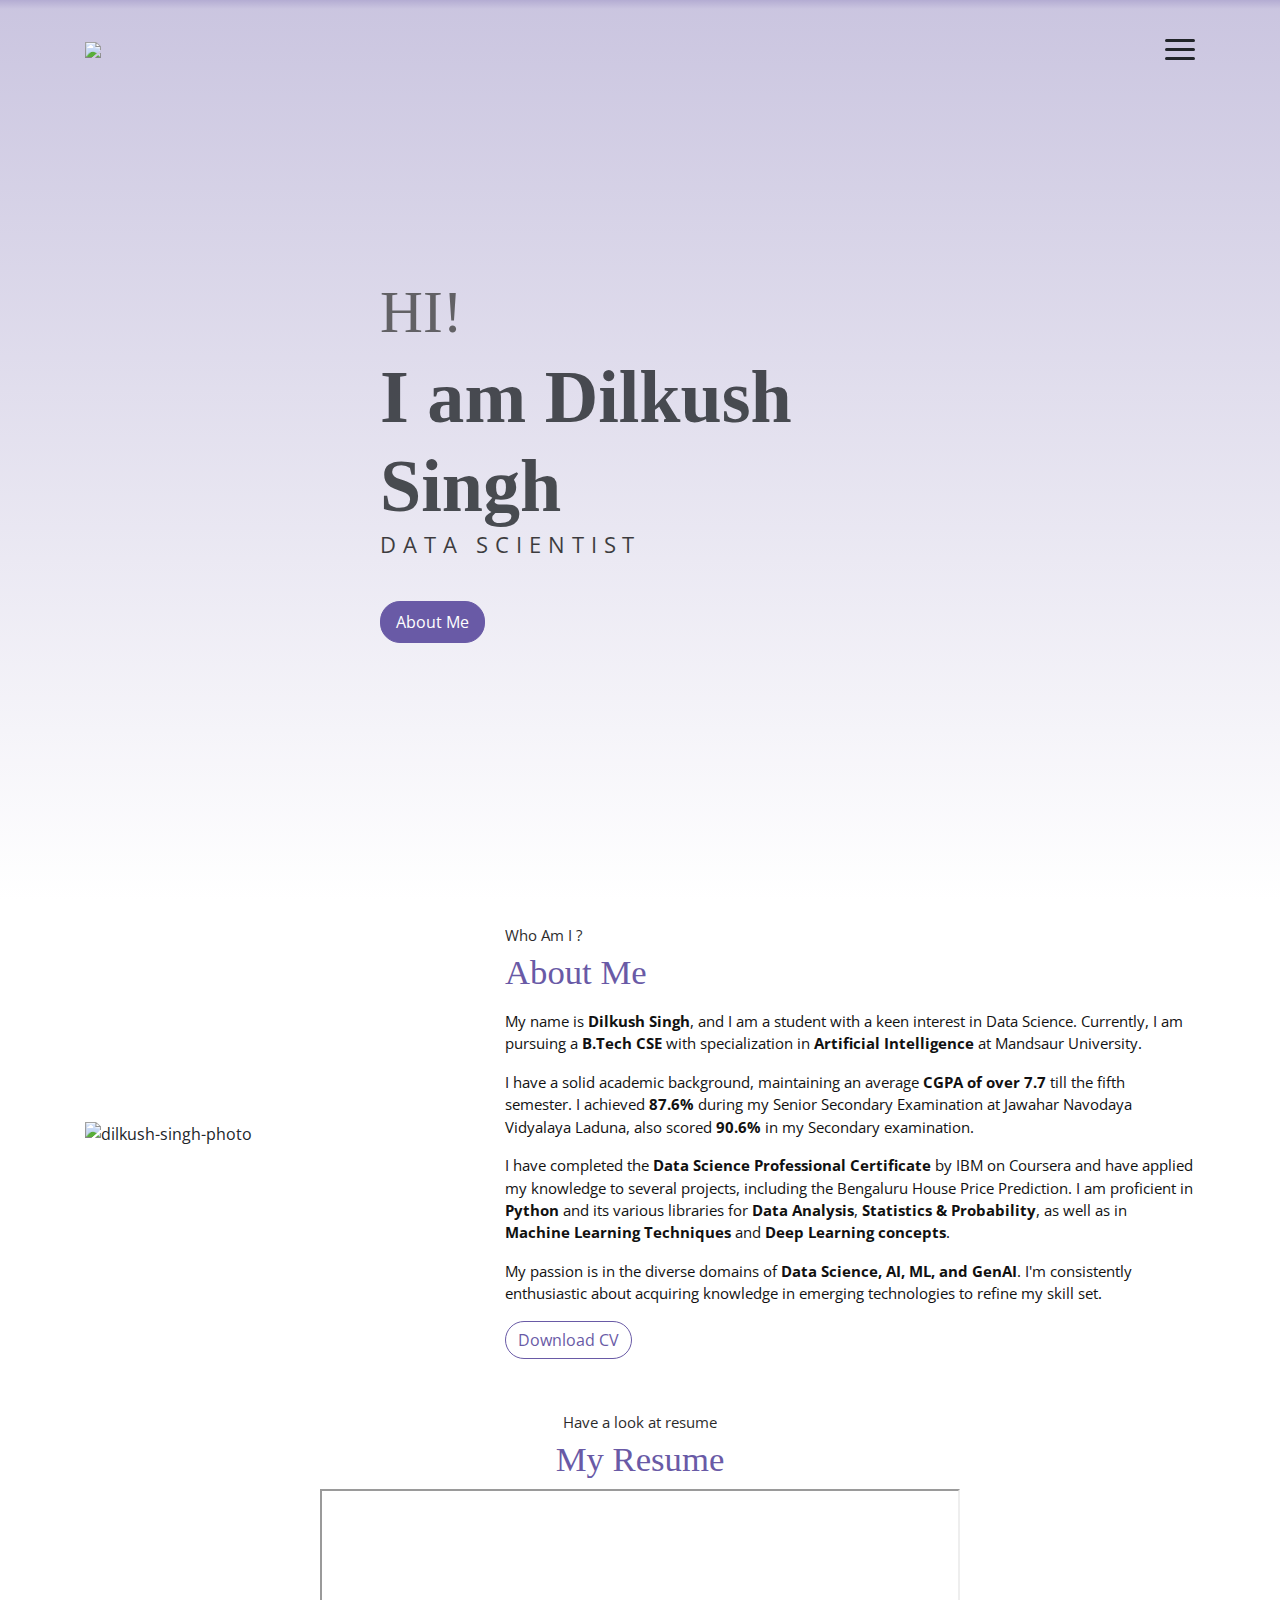
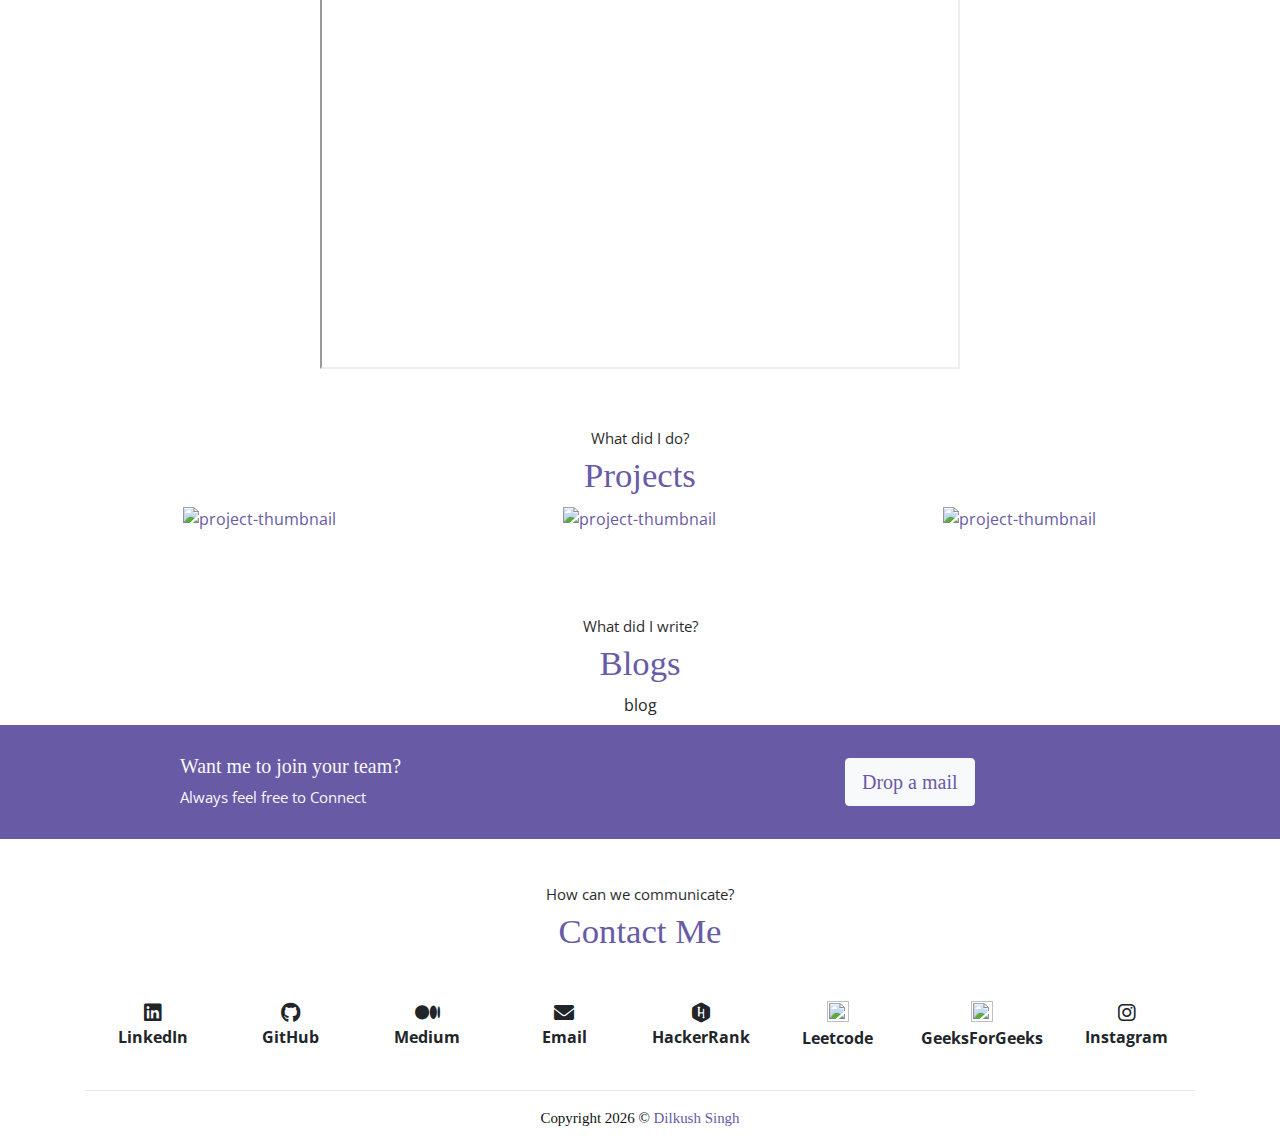
==== index.html @ d7fb484d "Update index.html" ====
<!DOCTYPE html>
<html lang="en">

<head>
    <meta charset="utf-8">
    <meta name="viewport" content="width=device-width, initial-scale=1, shrink-to-fit=no">
    <meta name="description" content="Portfolio Website">
    <meta name="author" content="Dilkush Singh">
    <title>Dilkush Singh - Portfolio</title>
    <!-- font icons -->
    <link rel="stylesheet" href="assets/vendors/themify-icons/css/themify-icons.css">
    <link rel="icon" type="image/png" href="assets/imgs/favicon.png">
    <!-- Bootstrap + main styles -->
    <link rel="stylesheet" href="assets/css/style.css">
    <link rel="stylesheet" href="https://cdnjs.cloudflare.com/ajax/libs/font-awesome/6.0.0-beta3/css/all.min.css">

</head>

<body data-spy="scroll" data-target=".navbar" data-offset="40" id="home">

    <!-- Page Navbar -->
    <nav class="custom-navbar" data-spy="affix" data-offset-top="20">
        <div class="container">
            <img class="imglogo" src="assets/imgs/ds-logo.png">
            <ul class="nav">
                <li class="item">
                    <a class="link" href="#home">Home</a>
                </li>
                <li class="item">
                    <a class="link" href="#myresume">My Resume</a>
                </li>
                <li class="item">
                    <a class="link" href="#projects">Projects</a>
                </li>
                <li class="item">
                    <a class="link" href="#blogs">Blogs</a>
                </li>
                <li class="item">
                    <a class="link" href="#contact">Contact Me</a>
                </li>
            </ul>
            <a href="javascript:void(0)" id="nav-toggle" class="hamburger hamburger--elastic">
                <div class="hamburger-box">
                    <div class="hamburger-inner"></div>
                </div>
            </a>
        </div>
    </nav>
    <!-- End of Page Navbar -->

    <!-- page header -->
    <header id="home" class="header">
        <div class="overlay"></div>
        <div class="header-content container">
            <h1 class="header-title">
                <span class="up">HI!</span>
                <span class="down">I am Dilkush Singh</span>
            </h1>
            <p class="header-subtitle">DATA SCIENTIST</p>
            <button class="btn btn-primary" onclick="window.location.hash='#about'">About Me</button>
        </div>
    </header>
    <!-- end of page header -->

    <!-- about section -->
    <section class="section pt-0" id="about">
        <!-- container -->
        <div class="container text-center">
            <!-- about wrapper -->
            <div class="about">
                <div class="about-img-holder">
                    <img src="assets/imgs/Dilkush_Singh_Pic.jpg" class="about-img" alt="dilkush-singh-photo">
                </div>
                <div class="about-caption">
                    <p class="section-subtitle">Who Am I ?</p>
                    <h2 class="section-title mb-3">About Me</h2>
                    <p>My name is <strong>Dilkush Singh</strong>, and I am a student with a keen interest in Data Science. Currently, I am pursuing a <strong>B.Tech CSE</strong> with specialization in <strong>Artificial Intelligence</strong> at Mandsaur University.</p>
                    <p>I have a solid academic background, maintaining an average <strong>CGPA of over 7.7</strong> till the fifth semester. I achieved <strong>87.6%</strong> during my Senior Secondary Examination at Jawahar Navodaya Vidyalaya Laduna, also scored <strong>90.6%</strong> in my Secondary examination.</p>
                    <p>I have completed the <strong>Data Science Professional Certificate</strong> by IBM on Coursera and have applied my knowledge to several projects, including the Bengaluru House Price Prediction. I am proficient in <strong>Python</strong> and its various libraries for <strong>Data Analysis</strong>, <strong>Statistics & Probability</strong>, as well as in <strong>Machine Learning Techniques</strong> and <strong>Deep Learning concepts</strong>.</p>
                    <p>My passion is in the diverse domains of <strong>Data Science, AI, ML, and GenAI</strong>. I'm consistently enthusiastic about acquiring knowledge in emerging technologies to refine my skill set. </p>
                    <button id="downloadButton" class="btn-rounded btn btn-outline-primary mt-4">Download CV</button>
                </div>
            </div>
            <!-- end of about wrapper -->
        </div>
        <!-- end of container -->
    </section>
    <!-- end of about section -->

    <!-- myresume section -->
    <section class="section" id="myresume">
        <div class="container text-center">
            <p class="section-subtitle">Have a look at resume</p>
            <h6 class="section-title mb-6">My Resume</h6>
<!--             <iframe src="https://drive.google.com/file/d/1XLjV6iTCjgslaYhIPDzfCqtUdAAj8mfD/view?usp=sharing" height="1000rem" width="90%" frameborder="0"></iframe> -->
            <iframe src="https://drive.google.com/file/d/1XLjV6iTCjgslaYhIPDzfCqtUdAAj8mfD/preview" width="640" height="480" allow="autoplay"></iframe>
        </div>
    </section>
    <!-- end of myresume section -->

    <!-- projects section -->
    <section class="section" id="projects">
        <div class="container text-center">
            <p class="section-subtitle">What did I do?</p>
            <h6 class="section-title mb-6">Projects</h6>
            <div class="row">
                <div class="col-md-4" class="hover-link">
                    <a href="https://google.com" class="portfolio-card" target="_blank">
                        <img src="assets/imgs/folio-1.jpg" class="portfolio-card-img" alt="project-thumbnail">
                        <span class="portfolio-card-overlay">
                            <span class="portfolio-card-caption">
                                <h4>Bengluru House Price Prediction <i class="fas fa-link"></i></h5>
                                    <p class="font-weight-normal">Linear Regression</p>
                            </span>
                        </span>
                    </a>
                </div>
                <div class="col-md-4" class="hover-link">
                    <a href="#" class="portfolio-card" target="_blank">
                        <img class="portfolio-card-img" src="assets/imgs/folio-2.jpg" class="img-responsive rounded"
                            alt="project-thumbnail">
                        <span class="portfolio-card-overlay">
                            <span class="portfolio-card-caption">
                                <h4>Email Classifier <i class="fas fa-link"></i></h5>
                                    <p class="font-weight-normal">Binary Classification</p>
                            </span>
                        </span>
                    </a>
                </div>
                <div class="col-md-4" class="hover-link">
                    <a href="https://dilkushsingh.github.io/NearbyUs-Frontend-Web" class="portfolio-card" target="_blank">
                        <img class="portfolio-card-img" src="assets/imgs/folio-3.jpg" class="img-responsive rounded" alt="project-thumbnail">
                        <span class="portfolio-card-overlay">
                            <span class="portfolio-card-caption">
                                <h4>NearbyUs <i class="fas fa-link"></i></h5>
                                    <p class="font-weight-normal">Frontend Web Development</p>
                            </span>
                        </span>
                    </a>
                </div>
            </div>
        </div>
        <!-- end of container -->
    </section> 
    <!-- end of portfolio section -->

    <!-- blog section -->
    <section class="section" id="blogs">
        <!-- container -->
        <div class="container text-center">
            <p class="section-subtitle">What did I write?</p>
            <h6 class="section-title mb-6">Blogs</h6>
            <div class='sk-ww-medium-publication-feed' data-embed-id='25396474'>blog</div><script src='assets/js/blog.js' async defer></script>
        </div>
        <!-- end of container -->
    </section>
    <!-- end of blog section -->

    <!-- Hire me section -->
    <section class="section-sm bg-primary">
        <!-- container -->
        <div class="container text-center text-sm-left">
            <div class="row align-items-center">
                <div class="col-sm offset-md-1 mb-4 mb-md-0">
                    <h6 class="title text-light">Want me to join your team?</h6>
                    <p class="m-0 text-light">Always feel free to Connect</p>
                </div>
                <div class="col-sm offset-sm-2 offset-md-3">
                    <button class="btn btn-lg my-font btn-light rounded"><a href="mailto:work.dilkushsingh@gmail.com">Drop a mail</a></button>
                </div>
            </div>
        </div> 
        <!-- end of container -->
    </section> 
    <!-- end of Hire me section -->

    <!-- contact section -->
    <section class="section" id="contact">
        <div class="container text-center">
            <p class="section-subtitle">How can we communicate?</p>
            <h6 class="section-title mb-5">Contact Me</h6>
            <footer class="text-center py-4">
                <div class="container">
                    <div class="row">
                        <div class="col">
                            <a href="https://linkedin.com/in/dilkushsingh/" target="_blank"
                                class="text-decoration-none text-dark">
                                <i class="fab fa-linkedin fa-lg"></i>
                                <br><strong>LinkedIn</strong>
                            </a>
                        </div>
                        <div class="col">
                            <a href="https://github.com/dilkushsingh" target="_blank"
                                class="text-decoration-none text-dark">
                                <i class="fab fa-github fa-lg"></i>
                                <br><strong>GitHub</strong>
                            </a>
                        </div>
                        <div class="col">
                            <a href="https://medium.com/@dilkushsingh" target="_blank"
                                class="text-decoration-none text-dark">
                                <i class="fab fa-medium-m fa-lg"></i>
                                <br><strong>Medium</strong>
                            </a>
                        </div>
                        <div class="col">
                            <a href="mailto:work.dilkushsingh@gmail.com" target="_blank"
                                class="text-decoration-none text-dark">
                                <i class="fas fa-envelope fa-lg"></i>
                                <br><strong>Email</strong>
                            </a>
                        </div>
                        <div class="col">
                            <a href="https://www.hackerrank.com/profile/dilkushsingh" target="_blank"
                                class="text-decoration-none text-dark">
                                <i class="fab fa-hackerrank fa-lg"></i>
                                <br><strong>HackerRank</strong>
                            </a>
                        </div>
                        <div class="col">
                            <a href="https://leetcode.com/dilkushsingh/" target="_blank"
                                class="text-decoration-none text-dark">
                                <img class="fab brand-logo fa-lg" src="assets/imgs/leetcode_logo.ico"></img>
                                <br><strong>Leetcode</strong>
                            </a>
                        </div>
                        <div class="col">
                            <a href="https://www.geeksforgeeks.org/user/dilkushsingh/" target="_blank"
                                class="text-decoration-none text-dark">
                                <img class="fab brand-logo fa-lg" src="assets/imgs/geeksforgeeks_logo.ico"></img>
                                <br><strong>GeeksForGeeks</strong>
                            </a>
                        </div>
                        <div class="col">
                            <a href="https://instagram.com/kr_dilkhushsinghrajput" target="_blank"
                                class="text-decoration-none text-dark">
                                <i class="fab fa-instagram fa-lg"></i>
                                <br><strong>Instagram</strong>
                            </a>
                        </div>
                    </div>
                </div>
            </footer>
            <hr>
            <p class="copyright" >Copyright
                <script>document.write(new Date().getFullYear())</script> &copy; 
                <a href="http://www.linkedin.com/in/dilkushsingh" target="_blank">Dilkush Singh</a>
            </p>
        </div>
        <!-- end of container -->
    </section>
    <!-- end of contact section -->

    <!-- core  -->
    <script src="assets/vendors/jquery/jquery-3.4.1.js"></script> <!--imp-->

    <!-- bootstrap 3 affix -->
    <script src="assets/vendors/bootstrap/bootstrap.affix.js"></script> <!--imp-->

    <!-- Main js -->
    <script src="assets/js/script.js"></script>
</body>

</html>
---- assets/css/style.css ----
@charset "UTF-8";
@import url("https://fonts.googleapis.com/css?family=Baloo+Paaji|Open+Sans:300,300i,400,400i,600,600i,700,700i");
:root {
  --blue: #1e549f;
  --indigo: #695aa6;
  --purple: #6f42c1;
  --pink: #e83e8c;
  --red: #ec185d;
  --orange: #ff6d02;
  --yellow: #ffc107;
  --green: #1bb74f;
  --teal: #20c997;
  --cyan: #17a2b8;
  --white: #fff;
  --gray: #212529;
  --gray-dark: #393e46;
  --primary: #695aa6;
  --secondary: #393e46;
  --success: #1bb74f;
  --info: #17a2b8;
  --warning: #ff6d02;
  --danger: #ec185d;
  --light: #f8f9fa;
  --dark: #212529;
  --breakpoint-xs: 0;
  --breakpoint-sm: 576px;
  --breakpoint-md: 768px;
  --breakpoint-lg: 992px;
  --breakpoint-xl: 1200px;
  --font-family-sans-serif: "Open Sans", sans-serif;
  --font-family-monospace: SFMono-Regular, Menlo, Monaco, Consolas, "Liberation Mono", "Courier New", monospace;
}

*,
*::before,
*::after {
  box-sizing: border-box;
}

html {
  font-family: sans-serif;
  line-height: 1.15;
  -webkit-text-size-adjust: 100%;
  -webkit-tap-highlight-color: rgba(0, 0, 0, 0);
}

article, aside, figcaption, figure, footer, header, hgroup, main, nav, section {
  display: block;
}

body {
  font-family: "Open Sans", sans-serif;
  font-size: 1rem;
  font-weight: 400;
  line-height: 1.5;
  color: #212529;
  text-align: left;
  background-color: #fff;
  margin: 0;
}

.hover-link i {
  display: none;
}

.hover-link:hover i {
  display: inline;
}

.imglogo{
  width: 90px;
  height: auto; 
}

.copyright{
  margin-bottom: 0px;
  font-family: 'Baloo Paaji';
  font-weight: 200;
}

.brand-logo{
  width: 1.4rem;
  height: 1.3rem;
}

/* For Webkit browsers (such as Chrome, Safari) */
::-webkit-scrollbar {
  width: 10px; /* width of the scrollbar */
}

::-webkit-scrollbar-track {
  background: #f1f1f1; /* color of the track */
  border-radius: 5px; /* round corners */
}

::-webkit-scrollbar-thumb {
  background: #695aa6; /* color of the scrollbar */
  border-radius: 5px; /* round corners */
}

::-webkit-scrollbar-thumb:hover {
  background: #4b3f73; /* color of the scrollbar on hover */
}


[tabindex="-1"]:focus {
  outline: 0 !important;
}

hr {
  box-sizing: content-box;
  height: 0;
  overflow: visible;
}

h1, h2, h3, h4, h5, h6 {
  margin-top: 0;
  margin-bottom: 0.5rem;
}

p {
  margin-top: 0;
  margin-bottom: 1rem;
}

abbr[title],
abbr[data-original-title] {
  text-decoration: underline;
  -webkit-text-decoration: underline dotted;
          text-decoration: underline dotted;
  cursor: help;
  border-bottom: 0;
  -webkit-text-decoration-skip-ink: none;
          text-decoration-skip-ink: none;
}

address {
  margin-bottom: 1rem;
  font-style: normal;
  line-height: inherit;
}

ol,
ul,
dl {
  margin-top: 0;
  margin-bottom: 1rem;
}

ol ol,
ul ul,
ol ul,
ul ol {
  margin-bottom: 0;
}

dt {
  font-weight: 700;
}

dd {
  margin-bottom: .5rem;
  margin-left: 0;
}

blockquote {
  margin: 0 0 1rem;
}

b,
strong {
  font-weight: bolder;
}

small {
  font-size: 80%;
}

sub,
sup {
  position: relative;
  font-size: 75%;
  line-height: 0;
  vertical-align: baseline;
}

sub {
  bottom: -.25em;
}

sup {
  top: -.5em;
}

a {
  color: #695aa6;
  text-decoration: none;
  background-color: transparent;
}

a:hover {
  color: #493f75;
  text-decoration: none;
}

a:not([href]):not([tabindex]) {
  color: inherit;
  text-decoration: none;
}

a:not([href]):not([tabindex]):hover, a:not([href]):not([tabindex]):focus {
  color: inherit;
  text-decoration: none;
}

a:not([href]):not([tabindex]):focus {
  outline: 0;
}

pre,
code,
kbd,
samp {
  font-family: SFMono-Regular, Menlo, Monaco, Consolas, "Liberation Mono", "Courier New", monospace;
  font-size: 1em;
}

pre {
  margin-top: 0;
  margin-bottom: 1rem;
  overflow: auto;
}

figure {
  margin: 0 0 1rem;
}

img {
  vertical-align: middle;
  border-style: none;
}

svg {
  overflow: hidden;
  vertical-align: middle;
}

table {
  border-collapse: collapse;
}

caption {
  padding-top: 0.75rem;
  padding-bottom: 0.75rem;
  color: #212529;
  text-align: left;
  caption-side: bottom;
}

th {
  text-align: inherit;
}

label {
  display: inline-block;
  margin-bottom: 0.5rem;
}

button {
  border-radius: 0;
}

button:focus {
  outline: 1px dotted;
  outline: 5px auto -webkit-focus-ring-color;
}

input,
button,
select,
optgroup,
textarea {
  margin: 0;
  font-family: inherit;
  font-size: inherit;
  line-height: inherit;
}

button,
input {
  overflow: visible;
}

button,
select {
  text-transform: none;
}

select {
  word-wrap: normal;
}

button,
[type="button"],
[type="reset"],
[type="submit"] {
  -webkit-appearance: button;
}

button:not(:disabled),
[type="button"]:not(:disabled),
[type="reset"]:not(:disabled),
[type="submit"]:not(:disabled) {
  cursor: pointer;
}

button::-moz-focus-inner,
[type="button"]::-moz-focus-inner,
[type="reset"]::-moz-focus-inner,
[type="submit"]::-moz-focus-inner {
  padding: 0;
  border-style: none;
}

input[type="radio"],
input[type="checkbox"] {
  box-sizing: border-box;
  padding: 0;
}

input[type="date"],
input[type="time"],
input[type="datetime-local"],
input[type="month"] {
  -webkit-appearance: listbox;
}

textarea {
  overflow: auto;
  resize: vertical;
}

fieldset {
  min-width: 0;
  padding: 0;
  margin: 0;
  border: 0;
}

legend {
  display: block;
  width: 100%;
  max-width: 100%;
  padding: 0;
  margin-bottom: .5rem;
  font-size: 1.5rem;
  line-height: inherit;
  color: inherit;
  white-space: normal;
}

progress {
  vertical-align: baseline;
}

[type="number"]::-webkit-inner-spin-button,
[type="number"]::-webkit-outer-spin-button {
  height: auto;
}

[type="search"] {
  outline-offset: -2px;
  -webkit-appearance: none;
}

[type="search"]::-webkit-search-decoration {
  -webkit-appearance: none;
}

::-webkit-file-upload-button {
  font: inherit;
  -webkit-appearance: button;
}

output {
  display: inline-block;
}

summary {
  display: list-item;
  cursor: pointer;
}

template {
  display: none;
}

[hidden] {
  display: none !important;
}

h1, h2, h3, h4, h5, h6,
.h1, .h2, .h3, .h4, .h5, .h6 {
  margin-bottom: 0.5rem;
  font-weight: 500;
  line-height: 1.2;
}

h1, .h1 {
  font-size: 2.5rem;
}

h2, .h2 {
  font-size: 2rem;
}

h3, .h3 {
  font-size: 1.75rem;
}

h4, .h4 {
  font-size: 1.5rem;
}

h5, .h5 {
  font-size: 1.25rem;
}

h6, .h6 {
  font-size: 1rem;
}

.lead {
  font-size: 1.25rem;
  font-weight: 300;
}

.display-1 {
  font-size: 6rem;
  font-weight: 300;
  line-height: 1.2;
}

.display-2 {
  font-size: 5.5rem;
  font-weight: 300;
  line-height: 1.2;
}

.display-3 {
  font-size: 4.5rem;
  font-weight: 300;
  line-height: 1.2;
}

.display-4 {
  font-size: 3.5rem;
  font-weight: 300;
  line-height: 1.2;
}

hr {
  margin-top: 1rem;
  margin-bottom: 1rem;
  border: 0;
  border-top: 1px solid rgba(0, 0, 0, 0.1);
}

small,
.small {
  font-size: 80%;
  font-weight: 400;
}

mark,
.mark {
  padding: 0.2em;
  background-color: #fcf8e3;
}

.list-unstyled {
  padding-left: 0;
  list-style: none;
}

.list-inline {
  padding-left: 0;
  list-style: none;
}

.list-inline-item {
  display: inline-block;
}

.list-inline-item:not(:last-child) {
  margin-right: 0.5rem;
}

.initialism {
  font-size: 90%;
  text-transform: uppercase;
}

.blockquote {
  margin-bottom: 1rem;
  font-size: 1.25rem;
}

.blockquote-footer {
  display: block;
  font-size: 80%;
  color: #212529;
}

.blockquote-footer::before {
  content: "\2014\00A0";
}

.img-fluid {
  max-width: 100%;
  height: auto;
}

.img-thumbnail {
  padding: 0.25rem;
  background-color: #fff;
  border: 1px solid #dee2e6;
  border-radius: 0.25rem;
  max-width: 100%;
  height: auto;
}

.figure {
  display: inline-block;
}

.figure-img {
  margin-bottom: 0.5rem;
  line-height: 1;
}

.figure-caption {
  font-size: 90%;
  color: #212529;
}

code {
  font-size: 87.5%;
  color: #e83e8c;
  word-break: break-word;
}

a > code {
  color: inherit;
}

kbd {
  padding: 0.2rem 0.4rem;
  font-size: 87.5%;
  color: #fff;
  background-color: #212529;
  border-radius: 0.2rem;
}

kbd kbd {
  padding: 0;
  font-size: 100%;
  font-weight: 700;
}

pre {
  display: block;
  font-size: 87.5%;
  color: #212529;
}

pre code {
  font-size: inherit;
  color: inherit;
  word-break: normal;
}

.pre-scrollable {
  max-height: 340px;
  overflow-y: scroll;
}

.container {
  width: 100%;
  padding-right: 15px;
  padding-left: 15px;
  margin-right: auto;
  margin-left: auto;
}

@media (min-width: 576px) {
  .container {
    max-width: 540px;
  }
}

@media (min-width: 768px) {
  .container {
    max-width: 720px;
  }
}

@media (min-width: 992px) {
  .container {
    max-width: 960px;
  }
}

@media (min-width: 1200px) {
  .container {
    max-width: 1140px;
  }
}

.container-fluid {
  width: 100%;
  padding-right: 15px;
  padding-left: 15px;
  margin-right: auto;
  margin-left: auto;
}

.row {
  display: -webkit-box;
  display: -webkit-flex;
  display: -ms-flexbox;
  display: flex;
  -webkit-flex-wrap: wrap;
      -ms-flex-wrap: wrap;
          flex-wrap: wrap;
  margin-right: -15px;
  margin-left: -15px;
}

.no-gutters {
  margin-right: 0;
  margin-left: 0;
}

.no-gutters > .col,
.no-gutters > [class*="col-"] {
  padding-right: 0;
  padding-left: 0;
}

.col-1, .col-2, .col-3, .col-4, .col-5, .col-6, .col-7, .col-8, .col-9, .col-10, .col-11, .col-12, .col,
.col-auto, .col-sm-1, .col-sm-2, .col-sm-3, .col-sm-4, .col-sm-5, .col-sm-6, .col-sm-7, .col-sm-8, .col-sm-9, .col-sm-10, .col-sm-11, .col-sm-12, .col-sm,
.col-sm-auto, .col-md-1, .col-md-2, .col-md-3, .col-md-4, .col-md-5, .col-md-6, .col-md-7, .col-md-8, .col-md-9, .col-md-10, .col-md-11, .col-md-12, .col-md,
.col-md-auto, .col-lg-1, .col-lg-2, .col-lg-3, .col-lg-4, .col-lg-5, .col-lg-6, .col-lg-7, .col-lg-8, .col-lg-9, .col-lg-10, .col-lg-11, .col-lg-12, .col-lg,
.col-lg-auto, .col-xl-1, .col-xl-2, .col-xl-3, .col-xl-4, .col-xl-5, .col-xl-6, .col-xl-7, .col-xl-8, .col-xl-9, .col-xl-10, .col-xl-11, .col-xl-12, .col-xl,
.col-xl-auto {
  position: relative;
  width: 100%;
  padding-right: 15px;
  padding-left: 15px;
}

.col {
  -webkit-flex-basis: 0;
      -ms-flex-preferred-size: 0;
          flex-basis: 0;
  -webkit-box-flex: 1;
  -webkit-flex-grow: 1;
      -ms-flex-positive: 1;
          flex-grow: 1;
  max-width: 100%;
}

.col-auto {
  -webkit-box-flex: 0;
  -webkit-flex: 0 0 auto;
      -ms-flex: 0 0 auto;
          flex: 0 0 auto;
  width: auto;
  max-width: 100%;
}

.col-1 {
  -webkit-box-flex: 0;
  -webkit-flex: 0 0 8.33333%;
      -ms-flex: 0 0 8.33333%;
          flex: 0 0 8.33333%;
  max-width: 8.33333%;
}

.col-2 {
  -webkit-box-flex: 0;
  -webkit-flex: 0 0 16.66667%;
      -ms-flex: 0 0 16.66667%;
          flex: 0 0 16.66667%;
  max-width: 16.66667%;
}

.col-3 {
  -webkit-box-flex: 0;
  -webkit-flex: 0 0 25%;
      -ms-flex: 0 0 25%;
          flex: 0 0 25%;
  max-width: 25%;
}

.col-4 {
  -webkit-box-flex: 0;
  -webkit-flex: 0 0 33.33333%;
      -ms-flex: 0 0 33.33333%;
          flex: 0 0 33.33333%;
  max-width: 33.33333%;
}

.col-5 {
  -webkit-box-flex: 0;
  -webkit-flex: 0 0 41.66667%;
      -ms-flex: 0 0 41.66667%;
          flex: 0 0 41.66667%;
  max-width: 41.66667%;
}

.col-6 {
  -webkit-box-flex: 0;
  -webkit-flex: 0 0 50%;
      -ms-flex: 0 0 50%;
          flex: 0 0 50%;
  max-width: 50%;
}

.col-7 {
  -webkit-box-flex: 0;
  -webkit-flex: 0 0 58.33333%;
      -ms-flex: 0 0 58.33333%;
          flex: 0 0 58.33333%;
  max-width: 58.33333%;
}

.col-8 {
  -webkit-box-flex: 0;
  -webkit-flex: 0 0 66.66667%;
      -ms-flex: 0 0 66.66667%;
          flex: 0 0 66.66667%;
  max-width: 66.66667%;
}

.col-9 {
  -webkit-box-flex: 0;
  -webkit-flex: 0 0 75%;
      -ms-flex: 0 0 75%;
          flex: 0 0 75%;
  max-width: 75%;
}

.col-10 {
  -webkit-box-flex: 0;
  -webkit-flex: 0 0 83.33333%;
      -ms-flex: 0 0 83.33333%;
          flex: 0 0 83.33333%;
  max-width: 83.33333%;
}

.col-11 {
  -webkit-box-flex: 0;
  -webkit-flex: 0 0 91.66667%;
      -ms-flex: 0 0 91.66667%;
          flex: 0 0 91.66667%;
  max-width: 91.66667%;
}

.col-12 {
  -webkit-box-flex: 0;
  -webkit-flex: 0 0 100%;
      -ms-flex: 0 0 100%;
          flex: 0 0 100%;
  max-width: 100%;
}

.order-first {
  -webkit-box-ordinal-group: 0;
  -webkit-order: -1;
      -ms-flex-order: -1;
          order: -1;
}

.order-last {
  -webkit-box-ordinal-group: 14;
  -webkit-order: 13;
      -ms-flex-order: 13;
          order: 13;
}

.order-0 {
  -webkit-box-ordinal-group: 1;
  -webkit-order: 0;
      -ms-flex-order: 0;
          order: 0;
}

.order-1 {
  -webkit-box-ordinal-group: 2;
  -webkit-order: 1;
      -ms-flex-order: 1;
          order: 1;
}

.order-2 {
  -webkit-box-ordinal-group: 3;
  -webkit-order: 2;
      -ms-flex-order: 2;
          order: 2;
}

.order-3 {
  -webkit-box-ordinal-group: 4;
  -webkit-order: 3;
      -ms-flex-order: 3;
          order: 3;
}

.order-4 {
  -webkit-box-ordinal-group: 5;
  -webkit-order: 4;
      -ms-flex-order: 4;
          order: 4;
}

.order-5 {
  -webkit-box-ordinal-group: 6;
  -webkit-order: 5;
      -ms-flex-order: 5;
          order: 5;
}

.order-6 {
  -webkit-box-ordinal-group: 7;
  -webkit-order: 6;
      -ms-flex-order: 6;
          order: 6;
}

.order-7 {
  -webkit-box-ordinal-group: 8;
  -webkit-order: 7;
      -ms-flex-order: 7;
          order: 7;
}

.order-8 {
  -webkit-box-ordinal-group: 9;
  -webkit-order: 8;
      -ms-flex-order: 8;
          order: 8;
}

.order-9 {
  -webkit-box-ordinal-group: 10;
  -webkit-order: 9;
      -ms-flex-order: 9;
          order: 9;
}

.order-10 {
  -webkit-box-ordinal-group: 11;
  -webkit-order: 10;
      -ms-flex-order: 10;
          order: 10;
}

.order-11 {
  -webkit-box-ordinal-group: 12;
  -webkit-order: 11;
      -ms-flex-order: 11;
          order: 11;
}

.order-12 {
  -webkit-box-ordinal-group: 13;
  -webkit-order: 12;
      -ms-flex-order: 12;
          order: 12;
}

.offset-1 {
  margin-left: 8.33333%;
}

.offset-2 {
  margin-left: 16.66667%;
}

.offset-3 {
  margin-left: 25%;
}

.offset-4 {
  margin-left: 33.33333%;
}

.offset-5 {
  margin-left: 41.66667%;
}

.offset-6 {
  margin-left: 50%;
}

.offset-7 {
  margin-left: 58.33333%;
}

.offset-8 {
  margin-left: 66.66667%;
}

.offset-9 {
  margin-left: 75%;
}

.offset-10 {
  margin-left: 83.33333%;
}

.offset-11 {
  margin-left: 91.66667%;
}

@media (min-width: 576px) {
  .col-sm {
    -webkit-flex-basis: 0;
        -ms-flex-preferred-size: 0;
            flex-basis: 0;
    -webkit-box-flex: 1;
    -webkit-flex-grow: 1;
        -ms-flex-positive: 1;
            flex-grow: 1;
    max-width: 100%;
  }
  .col-sm-auto {
    -webkit-box-flex: 0;
    -webkit-flex: 0 0 auto;
        -ms-flex: 0 0 auto;
            flex: 0 0 auto;
    width: auto;
    max-width: 100%;
  }
  .col-sm-1 {
    -webkit-box-flex: 0;
    -webkit-flex: 0 0 8.33333%;
        -ms-flex: 0 0 8.33333%;
            flex: 0 0 8.33333%;
    max-width: 8.33333%;
  }
  .col-sm-2 {
    -webkit-box-flex: 0;
    -webkit-flex: 0 0 16.66667%;
        -ms-flex: 0 0 16.66667%;
            flex: 0 0 16.66667%;
    max-width: 16.66667%;
  }
  .col-sm-3 {
    -webkit-box-flex: 0;
    -webkit-flex: 0 0 25%;
        -ms-flex: 0 0 25%;
            flex: 0 0 25%;
    max-width: 25%;
  }
  .col-sm-4 {
    -webkit-box-flex: 0;
    -webkit-flex: 0 0 33.33333%;
        -ms-flex: 0 0 33.33333%;
            flex: 0 0 33.33333%;
    max-width: 33.33333%;
  }
  .col-sm-5 {
    -webkit-box-flex: 0;
    -webkit-flex: 0 0 41.66667%;
        -ms-flex: 0 0 41.66667%;
            flex: 0 0 41.66667%;
    max-width: 41.66667%;
  }
  .col-sm-6 {
    -webkit-box-flex: 0;
    -webkit-flex: 0 0 50%;
        -ms-flex: 0 0 50%;
            flex: 0 0 50%;
    max-width: 50%;
  }
  .col-sm-7 {
    -webkit-box-flex: 0;
    -webkit-flex: 0 0 58.33333%;
        -ms-flex: 0 0 58.33333%;
            flex: 0 0 58.33333%;
    max-width: 58.33333%;
  }
  .col-sm-8 {
    -webkit-box-flex: 0;
    -webkit-flex: 0 0 66.66667%;
        -ms-flex: 0 0 66.66667%;
            flex: 0 0 66.66667%;
    max-width: 66.66667%;
  }
  .col-sm-9 {
    -webkit-box-flex: 0;
    -webkit-flex: 0 0 75%;
        -ms-flex: 0 0 75%;
            flex: 0 0 75%;
    max-width: 75%;
  }
  .col-sm-10 {
    -webkit-box-flex: 0;
    -webkit-flex: 0 0 83.33333%;
        -ms-flex: 0 0 83.33333%;
            flex: 0 0 83.33333%;
    max-width: 83.33333%;
  }
  .col-sm-11 {
    -webkit-box-flex: 0;
    -webkit-flex: 0 0 91.66667%;
        -ms-flex: 0 0 91.66667%;
            flex: 0 0 91.66667%;
    max-width: 91.66667%;
  }
  .col-sm-12 {
    -webkit-box-flex: 0;
    -webkit-flex: 0 0 100%;
        -ms-flex: 0 0 100%;
            flex: 0 0 100%;
    max-width: 100%;
  }
  .order-sm-first {
    -webkit-box-ordinal-group: 0;
    -webkit-order: -1;
        -ms-flex-order: -1;
            order: -1;
  }
  .order-sm-last {
    -webkit-box-ordinal-group: 14;
    -webkit-order: 13;
        -ms-flex-order: 13;
            order: 13;
  }
  .order-sm-0 {
    -webkit-box-ordinal-group: 1;
    -webkit-order: 0;
        -ms-flex-order: 0;
            order: 0;
  }
  .order-sm-1 {
    -webkit-box-ordinal-group: 2;
    -webkit-order: 1;
        -ms-flex-order: 1;
            order: 1;
  }
  .order-sm-2 {
    -webkit-box-ordinal-group: 3;
    -webkit-order: 2;
        -ms-flex-order: 2;
            order: 2;
  }
  .order-sm-3 {
    -webkit-box-ordinal-group: 4;
    -webkit-order: 3;
        -ms-flex-order: 3;
            order: 3;
  }
  .order-sm-4 {
    -webkit-box-ordinal-group: 5;
    -webkit-order: 4;
        -ms-flex-order: 4;
            order: 4;
  }
  .order-sm-5 {
    -webkit-box-ordinal-group: 6;
    -webkit-order: 5;
        -ms-flex-order: 5;
            order: 5;
  }
  .order-sm-6 {
    -webkit-box-ordinal-group: 7;
    -webkit-order: 6;
        -ms-flex-order: 6;
            order: 6;
  }
  .order-sm-7 {
    -webkit-box-ordinal-group: 8;
    -webkit-order: 7;
        -ms-flex-order: 7;
            order: 7;
  }
  .order-sm-8 {
    -webkit-box-ordinal-group: 9;
    -webkit-order: 8;
        -ms-flex-order: 8;
            order: 8;
  }
  .order-sm-9 {
    -webkit-box-ordinal-group: 10;
    -webkit-order: 9;
        -ms-flex-order: 9;
            order: 9;
  }
  .order-sm-10 {
    -webkit-box-ordinal-group: 11;
    -webkit-order: 10;
        -ms-flex-order: 10;
            order: 10;
  }
  .order-sm-11 {
    -webkit-box-ordinal-group: 12;
    -webkit-order: 11;
        -ms-flex-order: 11;
            order: 11;
  }
  .order-sm-12 {
    -webkit-box-ordinal-group: 13;
    -webkit-order: 12;
        -ms-flex-order: 12;
            order: 12;
  }
  .offset-sm-0 {
    margin-left: 0;
  }
  .offset-sm-1 {
    margin-left: 8.33333%;
  }
  .offset-sm-2 {
    margin-left: 16.66667%;
  }
  .offset-sm-3 {
    margin-left: 25%;
  }
  .offset-sm-4 {
    margin-left: 33.33333%;
  }
  .offset-sm-5 {
    margin-left: 41.66667%;
  }
  .offset-sm-6 {
    margin-left: 50%;
  }
  .offset-sm-7 {
    margin-left: 58.33333%;
  }
  .offset-sm-8 {
    margin-left: 66.66667%;
  }
  .offset-sm-9 {
    margin-left: 75%;
  }
  .offset-sm-10 {
    margin-left: 83.33333%;
  }
  .offset-sm-11 {
    margin-left: 91.66667%;
  }
}

@media (min-width: 768px) {
  .col-md {
    -webkit-flex-basis: 0;
        -ms-flex-preferred-size: 0;
            flex-basis: 0;
    -webkit-box-flex: 1;
    -webkit-flex-grow: 1;
        -ms-flex-positive: 1;
            flex-grow: 1;
    max-width: 100%;
  }
  .col-md-auto {
    -webkit-box-flex: 0;
    -webkit-flex: 0 0 auto;
        -ms-flex: 0 0 auto;
            flex: 0 0 auto;
    width: auto;
    max-width: 100%;
  }
  .col-md-1 {
    -webkit-box-flex: 0;
    -webkit-flex: 0 0 8.33333%;
        -ms-flex: 0 0 8.33333%;
            flex: 0 0 8.33333%;
    max-width: 8.33333%;
  }
  .col-md-2 {
    -webkit-box-flex: 0;
    -webkit-flex: 0 0 16.66667%;
        -ms-flex: 0 0 16.66667%;
            flex: 0 0 16.66667%;
    max-width: 16.66667%;
  }
  .col-md-3 {
    -webkit-box-flex: 0;
    -webkit-flex: 0 0 25%;
        -ms-flex: 0 0 25%;
            flex: 0 0 25%;
    max-width: 25%;
  }
  .col-md-4 {
    -webkit-box-flex: 0;
    -webkit-flex: 0 0 33.33333%;
        -ms-flex: 0 0 33.33333%;
            flex: 0 0 33.33333%;
    max-width: 33.33333%;
  }
  .col-md-5 {
    -webkit-box-flex: 0;
    -webkit-flex: 0 0 41.66667%;
        -ms-flex: 0 0 41.66667%;
            flex: 0 0 41.66667%;
    max-width: 41.66667%;
  }
  .col-md-6 {
    -webkit-box-flex: 0;
    -webkit-flex: 0 0 50%;
        -ms-flex: 0 0 50%;
            flex: 0 0 50%;
    max-width: 50%;
  }
  .col-md-7 {
    -webkit-box-flex: 0;
    -webkit-flex: 0 0 58.33333%;
        -ms-flex: 0 0 58.33333%;
            flex: 0 0 58.33333%;
    max-width: 58.33333%;
  }
  .col-md-8 {
    -webkit-box-flex: 0;
    -webkit-flex: 0 0 66.66667%;
        -ms-flex: 0 0 66.66667%;
            flex: 0 0 66.66667%;
    max-width: 66.66667%;
  }
  .col-md-9 {
    -webkit-box-flex: 0;
    -webkit-flex: 0 0 75%;
        -ms-flex: 0 0 75%;
            flex: 0 0 75%;
    max-width: 75%;
  }
  .col-md-10 {
    -webkit-box-flex: 0;
    -webkit-flex: 0 0 83.33333%;
        -ms-flex: 0 0 83.33333%;
            flex: 0 0 83.33333%;
    max-width: 83.33333%;
  }
  .col-md-11 {
    -webkit-box-flex: 0;
    -webkit-flex: 0 0 91.66667%;
        -ms-flex: 0 0 91.66667%;
            flex: 0 0 91.66667%;
    max-width: 91.66667%;
  }
  .col-md-12 {
    -webkit-box-flex: 0;
    -webkit-flex: 0 0 100%;
        -ms-flex: 0 0 100%;
            flex: 0 0 100%;
    max-width: 100%;
  }
  .order-md-first {
    -webkit-box-ordinal-group: 0;
    -webkit-order: -1;
        -ms-flex-order: -1;
            order: -1;
  }
  .order-md-last {
    -webkit-box-ordinal-group: 14;
    -webkit-order: 13;
        -ms-flex-order: 13;
            order: 13;
  }
  .order-md-0 {
    -webkit-box-ordinal-group: 1;
    -webkit-order: 0;
        -ms-flex-order: 0;
            order: 0;
  }
  .order-md-1 {
    -webkit-box-ordinal-group: 2;
    -webkit-order: 1;
        -ms-flex-order: 1;
            order: 1;
  }
  .order-md-2 {
    -webkit-box-ordinal-group: 3;
    -webkit-order: 2;
        -ms-flex-order: 2;
            order: 2;
  }
  .order-md-3 {
    -webkit-box-ordinal-group: 4;
    -webkit-order: 3;
        -ms-flex-order: 3;
            order: 3;
  }
  .order-md-4 {
    -webkit-box-ordinal-group: 5;
    -webkit-order: 4;
        -ms-flex-order: 4;
            order: 4;
  }
  .order-md-5 {
    -webkit-box-ordinal-group: 6;
    -webkit-order: 5;
        -ms-flex-order: 5;
            order: 5;
  }
  .order-md-6 {
    -webkit-box-ordinal-group: 7;
    -webkit-order: 6;
        -ms-flex-order: 6;
            order: 6;
  }
  .order-md-7 {
    -webkit-box-ordinal-group: 8;
    -webkit-order: 7;
        -ms-flex-order: 7;
            order: 7;
  }
  .order-md-8 {
    -webkit-box-ordinal-group: 9;
    -webkit-order: 8;
        -ms-flex-order: 8;
            order: 8;
  }
  .order-md-9 {
    -webkit-box-ordinal-group: 10;
    -webkit-order: 9;
        -ms-flex-order: 9;
            order: 9;
  }
  .order-md-10 {
    -webkit-box-ordinal-group: 11;
    -webkit-order: 10;
        -ms-flex-order: 10;
            order: 10;
  }
  .order-md-11 {
    -webkit-box-ordinal-group: 12;
    -webkit-order: 11;
        -ms-flex-order: 11;
            order: 11;
  }
  .order-md-12 {
    -webkit-box-ordinal-group: 13;
    -webkit-order: 12;
        -ms-flex-order: 12;
            order: 12;
  }
  .offset-md-0 {
    margin-left: 0;
  }
  .offset-md-1 {
    margin-left: 8.33333%;
  }
  .offset-md-2 {
    margin-left: 16.66667%;
  }
  .offset-md-3 {
    margin-left: 25%;
  }
  .offset-md-4 {
    margin-left: 33.33333%;
  }
  .offset-md-5 {
    margin-left: 41.66667%;
  }
  .offset-md-6 {
    margin-left: 50%;
  }
  .offset-md-7 {
    margin-left: 58.33333%;
  }
  .offset-md-8 {
    margin-left: 66.66667%;
  }
  .offset-md-9 {
    margin-left: 75%;
  }
  .offset-md-10 {
    margin-left: 83.33333%;
  }
  .offset-md-11 {
    margin-left: 91.66667%;
  }
}

@media (min-width: 992px) {
  .col-lg {
    -webkit-flex-basis: 0;
        -ms-flex-preferred-size: 0;
            flex-basis: 0;
    -webkit-box-flex: 1;
    -webkit-flex-grow: 1;
        -ms-flex-positive: 1;
            flex-grow: 1;
    max-width: 100%;
  }
  .col-lg-auto {
    -webkit-box-flex: 0;
    -webkit-flex: 0 0 auto;
        -ms-flex: 0 0 auto;
            flex: 0 0 auto;
    width: auto;
    max-width: 100%;
  }
  .col-lg-1 {
    -webkit-box-flex: 0;
    -webkit-flex: 0 0 8.33333%;
        -ms-flex: 0 0 8.33333%;
            flex: 0 0 8.33333%;
    max-width: 8.33333%;
  }
  .col-lg-2 {
    -webkit-box-flex: 0;
    -webkit-flex: 0 0 16.66667%;
        -ms-flex: 0 0 16.66667%;
            flex: 0 0 16.66667%;
    max-width: 16.66667%;
  }
  .col-lg-3 {
    -webkit-box-flex: 0;
    -webkit-flex: 0 0 25%;
        -ms-flex: 0 0 25%;
            flex: 0 0 25%;
    max-width: 25%;
  }
  .col-lg-4 {
    -webkit-box-flex: 0;
    -webkit-flex: 0 0 33.33333%;
        -ms-flex: 0 0 33.33333%;
            flex: 0 0 33.33333%;
    max-width: 33.33333%;
  }
  .col-lg-5 {
    -webkit-box-flex: 0;
    -webkit-flex: 0 0 41.66667%;
        -ms-flex: 0 0 41.66667%;
            flex: 0 0 41.66667%;
    max-width: 41.66667%;
  }
  .col-lg-6 {
    -webkit-box-flex: 0;
    -webkit-flex: 0 0 50%;
        -ms-flex: 0 0 50%;
            flex: 0 0 50%;
    max-width: 50%;
  }
  .col-lg-7 {
    -webkit-box-flex: 0;
    -webkit-flex: 0 0 58.33333%;
        -ms-flex: 0 0 58.33333%;
            flex: 0 0 58.33333%;
    max-width: 58.33333%;
  }
  .col-lg-8 {
    -webkit-box-flex: 0;
    -webkit-flex: 0 0 66.66667%;
        -ms-flex: 0 0 66.66667%;
            flex: 0 0 66.66667%;
    max-width: 66.66667%;
  }
  .col-lg-9 {
    -webkit-box-flex: 0;
    -webkit-flex: 0 0 75%;
        -ms-flex: 0 0 75%;
            flex: 0 0 75%;
    max-width: 75%;
  }
  .col-lg-10 {
    -webkit-box-flex: 0;
    -webkit-flex: 0 0 83.33333%;
        -ms-flex: 0 0 83.33333%;
            flex: 0 0 83.33333%;
    max-width: 83.33333%;
  }
  .col-lg-11 {
    -webkit-box-flex: 0;
    -webkit-flex: 0 0 91.66667%;
        -ms-flex: 0 0 91.66667%;
            flex: 0 0 91.66667%;
    max-width: 91.66667%;
  }
  .col-lg-12 {
    -webkit-box-flex: 0;
    -webkit-flex: 0 0 100%;
        -ms-flex: 0 0 100%;
            flex: 0 0 100%;
    max-width: 100%;
  }
  .order-lg-first {
    -webkit-box-ordinal-group: 0;
    -webkit-order: -1;
        -ms-flex-order: -1;
            order: -1;
  }
  .order-lg-last {
    -webkit-box-ordinal-group: 14;
    -webkit-order: 13;
        -ms-flex-order: 13;
            order: 13;
  }
  .order-lg-0 {
    -webkit-box-ordinal-group: 1;
    -webkit-order: 0;
        -ms-flex-order: 0;
            order: 0;
  }
  .order-lg-1 {
    -webkit-box-ordinal-group: 2;
    -webkit-order: 1;
        -ms-flex-order: 1;
            order: 1;
  }
  .order-lg-2 {
    -webkit-box-ordinal-group: 3;
    -webkit-order: 2;
        -ms-flex-order: 2;
            order: 2;
  }
  .order-lg-3 {
    -webkit-box-ordinal-group: 4;
    -webkit-order: 3;
        -ms-flex-order: 3;
            order: 3;
  }
  .order-lg-4 {
    -webkit-box-ordinal-group: 5;
    -webkit-order: 4;
        -ms-flex-order: 4;
            order: 4;
  }
  .order-lg-5 {
    -webkit-box-ordinal-group: 6;
    -webkit-order: 5;
        -ms-flex-order: 5;
            order: 5;
  }
  .order-lg-6 {
    -webkit-box-ordinal-group: 7;
    -webkit-order: 6;
        -ms-flex-order: 6;
            order: 6;
  }
  .order-lg-7 {
    -webkit-box-ordinal-group: 8;
    -webkit-order: 7;
        -ms-flex-order: 7;
            order: 7;
  }
  .order-lg-8 {
    -webkit-box-ordinal-group: 9;
    -webkit-order: 8;
        -ms-flex-order: 8;
            order: 8;
  }
  .order-lg-9 {
    -webkit-box-ordinal-group: 10;
    -webkit-order: 9;
        -ms-flex-order: 9;
            order: 9;
  }
  .order-lg-10 {
    -webkit-box-ordinal-group: 11;
    -webkit-order: 10;
        -ms-flex-order: 10;
            order: 10;
  }
  .order-lg-11 {
    -webkit-box-ordinal-group: 12;
    -webkit-order: 11;
        -ms-flex-order: 11;
            order: 11;
  }
  .order-lg-12 {
    -webkit-box-ordinal-group: 13;
    -webkit-order: 12;
        -ms-flex-order: 12;
            order: 12;
  }
  .offset-lg-0 {
    margin-left: 0;
  }
  .offset-lg-1 {
    margin-left: 8.33333%;
  }
  .offset-lg-2 {
    margin-left: 16.66667%;
  }
  .offset-lg-3 {
    margin-left: 25%;
  }
  .offset-lg-4 {
    margin-left: 33.33333%;
  }
  .offset-lg-5 {
    margin-left: 41.66667%;
  }
  .offset-lg-6 {
    margin-left: 50%;
  }
  .offset-lg-7 {
    margin-left: 58.33333%;
  }
  .offset-lg-8 {
    margin-left: 66.66667%;
  }
  .offset-lg-9 {
    margin-left: 75%;
  }
  .offset-lg-10 {
    margin-left: 83.33333%;
  }
  .offset-lg-11 {
    margin-left: 91.66667%;
  }
}

@media (min-width: 1200px) {
  .col-xl {
    -webkit-flex-basis: 0;
        -ms-flex-preferred-size: 0;
            flex-basis: 0;
    -webkit-box-flex: 1;
    -webkit-flex-grow: 1;
        -ms-flex-positive: 1;
            flex-grow: 1;
    max-width: 100%;
  }
  .col-xl-auto {
    -webkit-box-flex: 0;
    -webkit-flex: 0 0 auto;
        -ms-flex: 0 0 auto;
            flex: 0 0 auto;
    width: auto;
    max-width: 100%;
  }
  .col-xl-1 {
    -webkit-box-flex: 0;
    -webkit-flex: 0 0 8.33333%;
        -ms-flex: 0 0 8.33333%;
            flex: 0 0 8.33333%;
    max-width: 8.33333%;
  }
  .col-xl-2 {
    -webkit-box-flex: 0;
    -webkit-flex: 0 0 16.66667%;
        -ms-flex: 0 0 16.66667%;
            flex: 0 0 16.66667%;
    max-width: 16.66667%;
  }
  .col-xl-3 {
    -webkit-box-flex: 0;
    -webkit-flex: 0 0 25%;
        -ms-flex: 0 0 25%;
            flex: 0 0 25%;
    max-width: 25%;
  }
  .col-xl-4 {
    -webkit-box-flex: 0;
    -webkit-flex: 0 0 33.33333%;
        -ms-flex: 0 0 33.33333%;
            flex: 0 0 33.33333%;
    max-width: 33.33333%;
  }
  .col-xl-5 {
    -webkit-box-flex: 0;
    -webkit-flex: 0 0 41.66667%;
        -ms-flex: 0 0 41.66667%;
            flex: 0 0 41.66667%;
    max-width: 41.66667%;
  }
  .col-xl-6 {
    -webkit-box-flex: 0;
    -webkit-flex: 0 0 50%;
        -ms-flex: 0 0 50%;
            flex: 0 0 50%;
    max-width: 50%;
  }
  .col-xl-7 {
    -webkit-box-flex: 0;
    -webkit-flex: 0 0 58.33333%;
        -ms-flex: 0 0 58.33333%;
            flex: 0 0 58.33333%;
    max-width: 58.33333%;
  }
  .col-xl-8 {
    -webkit-box-flex: 0;
    -webkit-flex: 0 0 66.66667%;
        -ms-flex: 0 0 66.66667%;
            flex: 0 0 66.66667%;
    max-width: 66.66667%;
  }
  .col-xl-9 {
    -webkit-box-flex: 0;
    -webkit-flex: 0 0 75%;
        -ms-flex: 0 0 75%;
            flex: 0 0 75%;
    max-width: 75%;
  }
  .col-xl-10 {
    -webkit-box-flex: 0;
    -webkit-flex: 0 0 83.33333%;
        -ms-flex: 0 0 83.33333%;
            flex: 0 0 83.33333%;
    max-width: 83.33333%;
  }
  .col-xl-11 {
    -webkit-box-flex: 0;
    -webkit-flex: 0 0 91.66667%;
        -ms-flex: 0 0 91.66667%;
            flex: 0 0 91.66667%;
    max-width: 91.66667%;
  }
  .col-xl-12 {
    -webkit-box-flex: 0;
    -webkit-flex: 0 0 100%;
        -ms-flex: 0 0 100%;
            flex: 0 0 100%;
    max-width: 100%;
  }
  .order-xl-first {
    -webkit-box-ordinal-group: 0;
    -webkit-order: -1;
        -ms-flex-order: -1;
            order: -1;
  }
  .order-xl-last {
    -webkit-box-ordinal-group: 14;
    -webkit-order: 13;
        -ms-flex-order: 13;
            order: 13;
  }
  .order-xl-0 {
    -webkit-box-ordinal-group: 1;
    -webkit-order: 0;
        -ms-flex-order: 0;
            order: 0;
  }
  .order-xl-1 {
    -webkit-box-ordinal-group: 2;
    -webkit-order: 1;
        -ms-flex-order: 1;
            order: 1;
  }
  .order-xl-2 {
    -webkit-box-ordinal-group: 3;
    -webkit-order: 2;
        -ms-flex-order: 2;
            order: 2;
  }
  .order-xl-3 {
    -webkit-box-ordinal-group: 4;
    -webkit-order: 3;
        -ms-flex-order: 3;
            order: 3;
  }
  .order-xl-4 {
    -webkit-box-ordinal-group: 5;
    -webkit-order: 4;
        -ms-flex-order: 4;
            order: 4;
  }
  .order-xl-5 {
    -webkit-box-ordinal-group: 6;
    -webkit-order: 5;
        -ms-flex-order: 5;
            order: 5;
  }
  .order-xl-6 {
    -webkit-box-ordinal-group: 7;
    -webkit-order: 6;
        -ms-flex-order: 6;
            order: 6;
  }
  .order-xl-7 {
    -webkit-box-ordinal-group: 8;
    -webkit-order: 7;
        -ms-flex-order: 7;
            order: 7;
  }
  .order-xl-8 {
    -webkit-box-ordinal-group: 9;
    -webkit-order: 8;
        -ms-flex-order: 8;
            order: 8;
  }
  .order-xl-9 {
    -webkit-box-ordinal-group: 10;
    -webkit-order: 9;
        -ms-flex-order: 9;
            order: 9;
  }
  .order-xl-10 {
    -webkit-box-ordinal-group: 11;
    -webkit-order: 10;
        -ms-flex-order: 10;
            order: 10;
  }
  .order-xl-11 {
    -webkit-box-ordinal-group: 12;
    -webkit-order: 11;
        -ms-flex-order: 11;
            order: 11;
  }
  .order-xl-12 {
    -webkit-box-ordinal-group: 13;
    -webkit-order: 12;
        -ms-flex-order: 12;
            order: 12;
  }
  .offset-xl-0 {
    margin-left: 0;
  }
  .offset-xl-1 {
    margin-left: 8.33333%;
  }
  .offset-xl-2 {
    margin-left: 16.66667%;
  }
  .offset-xl-3 {
    margin-left: 25%;
  }
  .offset-xl-4 {
    margin-left: 33.33333%;
  }
  .offset-xl-5 {
    margin-left: 41.66667%;
  }
  .offset-xl-6 {
    margin-left: 50%;
  }
  .offset-xl-7 {
    margin-left: 58.33333%;
  }
  .offset-xl-8 {
    margin-left: 66.66667%;
  }
  .offset-xl-9 {
    margin-left: 75%;
  }
  .offset-xl-10 {
    margin-left: 83.33333%;
  }
  .offset-xl-11 {
    margin-left: 91.66667%;
  }
}

.table {
  width: 100%;
  margin-bottom: 1rem;
  color: #212529;
}

.table th,
.table td {
  padding: 0.75rem;
  vertical-align: top;
  border-top: 1px solid #dee2e6;
}

.table thead th {
  vertical-align: bottom;
  border-bottom: 2px solid #dee2e6;
}

.table tbody + tbody {
  border-top: 2px solid #dee2e6;
}

.table-sm th,
.table-sm td {
  padding: 0.3rem;
}

.table-bordered {
  border: 1px solid #dee2e6;
}

.table-bordered th,
.table-bordered td {
  border: 1px solid #dee2e6;
}

.table-bordered thead th,
.table-bordered thead td {
  border-bottom-width: 2px;
}

.table-borderless th,
.table-borderless td,
.table-borderless thead th,
.table-borderless tbody + tbody {
  border: 0;
}

.table-striped tbody tr:nth-of-type(odd) {
  background-color: rgba(0, 0, 0, 0.05);
}

.table-hover tbody tr:hover {
  color: #212529;
  background-color: rgba(0, 0, 0, 0.075);
}

.table-primary,
.table-primary > th,
.table-primary > td {
  background-color: #d5d1e6;
}

.table-primary th,
.table-primary td,
.table-primary thead th,
.table-primary tbody + tbody {
  border-color: #b1a9d1;
}

.table-hover .table-primary:hover {
  background-color: #c6c0dd;
}

.table-hover .table-primary:hover > td,
.table-hover .table-primary:hover > th {
  background-color: #c6c0dd;
}

.table-secondary,
.table-secondary > th,
.table-secondary > td {
  background-color: #c8c9cb;
}

.table-secondary th,
.table-secondary td,
.table-secondary thead th,
.table-secondary tbody + tbody {
  border-color: #989b9f;
}

.table-hover .table-secondary:hover {
  background-color: #bbbcbf;
}

.table-hover .table-secondary:hover > td,
.table-hover .table-secondary:hover > th {
  background-color: #bbbcbf;
}

.table-success,
.table-success > th,
.table-success > td {
  background-color: #bfebce;
}

.table-success th,
.table-success td,
.table-success thead th,
.table-success tbody + tbody {
  border-color: #88daa3;
}

.table-hover .table-success:hover {
  background-color: #ace5bf;
}

.table-hover .table-success:hover > td,
.table-hover .table-success:hover > th {
  background-color: #ace5bf;
}

.table-info,
.table-info > th,
.table-info > td {
  background-color: #bee5eb;
}

.table-info th,
.table-info td,
.table-info thead th,
.table-info tbody + tbody {
  border-color: #86cfda;
}

.table-hover .table-info:hover {
  background-color: #abdde5;
}

.table-hover .table-info:hover > td,
.table-hover .table-info:hover > th {
  background-color: #abdde5;
}

.table-warning,
.table-warning > th,
.table-warning > td {
  background-color: #ffd6b8;
}

.table-warning th,
.table-warning td,
.table-warning thead th,
.table-warning tbody + tbody {
  border-color: #ffb37b;
}

.table-hover .table-warning:hover {
  background-color: #ffc79f;
}

.table-hover .table-warning:hover > td,
.table-hover .table-warning:hover > th {
  background-color: #ffc79f;
}

.table-danger,
.table-danger > th,
.table-danger > td {
  background-color: #fabed2;
}

.table-danger th,
.table-danger td,
.table-danger thead th,
.table-danger tbody + tbody {
  border-color: #f587ab;
}

.table-hover .table-danger:hover {
  background-color: #f8a6c2;
}

.table-hover .table-danger:hover > td,
.table-hover .table-danger:hover > th {
  background-color: #f8a6c2;
}

.table-light,
.table-light > th,
.table-light > td {
  background-color: #fdfdfe;
}

.table-light th,
.table-light td,
.table-light thead th,
.table-light tbody + tbody {
  border-color: #fbfcfc;
}

.table-hover .table-light:hover {
  background-color: #ececf6;
}

.table-hover .table-light:hover > td,
.table-hover .table-light:hover > th {
  background-color: #ececf6;
}

.table-dark,
.table-dark > th,
.table-dark > td {
  background-color: #c1c2c3;
}

.table-dark th,
.table-dark td,
.table-dark thead th,
.table-dark tbody + tbody {
  border-color: #8c8e90;
}

.table-hover .table-dark:hover {
  background-color: #b4b5b6;
}

.table-hover .table-dark:hover > td,
.table-hover .table-dark:hover > th {
  background-color: #b4b5b6;
}

.table-active,
.table-active > th,
.table-active > td {
  background-color: rgba(0, 0, 0, 0.075);
}

.table-hover .table-active:hover {
  background-color: rgba(0, 0, 0, 0.075);
}

.table-hover .table-active:hover > td,
.table-hover .table-active:hover > th {
  background-color: rgba(0, 0, 0, 0.075);
}

.table .thead-dark th {
  color: #fff;
  background-color: #393e46;
  border-color: #4a515b;
}

.table .thead-light th {
  color: #495057;
  background-color: #e9ecef;
  border-color: #dee2e6;
}

.table-dark {
  color: #fff;
  background-color: #393e46;
}

.table-dark th,
.table-dark td,
.table-dark thead th {
  border-color: #4a515b;
}

.table-dark.table-bordered {
  border: 0;
}

.table-dark.table-striped tbody tr:nth-of-type(odd) {
  background-color: rgba(255, 255, 255, 0.05);
}

.table-dark.table-hover tbody tr:hover {
  color: #fff;
  background-color: rgba(255, 255, 255, 0.075);
}

@media (max-width: 575.98px) {
  .table-responsive-sm {
    display: block;
    width: 100%;
    overflow-x: auto;
    -webkit-overflow-scrolling: touch;
  }
  .table-responsive-sm > .table-bordered {
    border: 0;
  }
}

@media (max-width: 767.98px) {
  .table-responsive-md {
    display: block;
    width: 100%;
    overflow-x: auto;
    -webkit-overflow-scrolling: touch;
  }
  .table-responsive-md > .table-bordered {
    border: 0;
  }
}

@media (max-width: 991.98px) {
  .table-responsive-lg {
    display: block;
    width: 100%;
    overflow-x: auto;
    -webkit-overflow-scrolling: touch;
  }
  .table-responsive-lg > .table-bordered {
    border: 0;
  }
}

@media (max-width: 1199.98px) {
  .table-responsive-xl {
    display: block;
    width: 100%;
    overflow-x: auto;
    -webkit-overflow-scrolling: touch;
  }
  .table-responsive-xl > .table-bordered {
    border: 0;
  }
}

.table-responsive {
  display: block;
  width: 100%;
  overflow-x: auto;
  -webkit-overflow-scrolling: touch;
}

.table-responsive > .table-bordered {
  border: 0;
}

.form-control {
  display: block;
  width: 100%;
  height: calc(1.5em + 0.75rem + 2px);
  padding: 0.375rem 0.75rem;
  font-size: 1rem;
  font-weight: 400;
  line-height: 1.5;
  color: #495057;
  background-color: rgba(0, 0, 0, 0.01);
  background-clip: padding-box;
  border: 1px solid #ced4da;
  border-radius: 0.25rem;
  -webkit-transition: border-color 0.15s ease-in-out, box-shadow 0.15s ease-in-out;
  transition: border-color 0.15s ease-in-out, box-shadow 0.15s ease-in-out;
}

@media (prefers-reduced-motion: reduce) {
  .form-control {
    -webkit-transition: none;
    transition: none;
  }
}

.form-control::-ms-expand {
  background-color: transparent;
  border: 0;
}

.form-control:focus {
  color: #495057;
  background-color: rgba(0, 0, 0, 0.01);
  border-color: #b4add3;
  outline: 0;
  box-shadow: 0 0 0 0.2rem rgba(105, 90, 166, 0.25);
}

.form-control::-webkit-input-placeholder {
  color: #212529;
  opacity: 1;
}

.form-control::-moz-placeholder {
  color: #212529;
  opacity: 1;
}

.form-control:-ms-input-placeholder {
  color: #212529;
  opacity: 1;
}

.form-control::-ms-input-placeholder {
  color: #212529;
  opacity: 1;
}

.form-control::placeholder {
  color: #212529;
  opacity: 1;
}

.form-control:disabled, .form-control[readonly] {
  background-color: #e9ecef;
  opacity: 1;
}

select.form-control:focus::-ms-value {
  color: #495057;
  background-color: rgba(0, 0, 0, 0.01);
}

.form-control-file,
.form-control-range {
  display: block;
  width: 100%;
}

.col-form-label {
  padding-top: calc(0.375rem + 1px);
  padding-bottom: calc(0.375rem + 1px);
  margin-bottom: 0;
  font-size: inherit;
  line-height: 1.5;
}

.col-form-label-lg {
  padding-top: calc(0.5rem + 1px);
  padding-bottom: calc(0.5rem + 1px);
  font-size: 1.25rem;
  line-height: 1.5;
}

.col-form-label-sm {
  padding-top: calc(0.25rem + 1px);
  padding-bottom: calc(0.25rem + 1px);
  font-size: 0.875rem;
  line-height: 1.5;
}

.form-control-plaintext {
  display: block;
  width: 100%;
  padding-top: 0.375rem;
  padding-bottom: 0.375rem;
  margin-bottom: 0;
  line-height: 1.5;
  color: #212529; 
  background-color: transparent;
  border: solid transparent;
  border-width: 1px 0;
}

.form-control-plaintext.form-control-sm, .form-control-plaintext.form-control-lg {
  padding-right: 0;
  padding-left: 0;
}

.form-control-sm {
  height: calc(1.5em + 0.5rem + 2px);
  padding: 0.25rem 0.5rem;
  font-size: 0.875rem;
  line-height: 1.5;
  border-radius: 0.2rem;
}

.form-control-lg {
  height: calc(1.5em + 1rem + 2px);
  padding: 0.5rem 1rem;
  font-size: 1.25rem;
  line-height: 1.5;
  border-radius: 0.3rem;
}

select.form-control[size], select.form-control[multiple] {
  height: auto;
}

textarea.form-control {
  height: auto;
}

.form-group {
  margin-bottom: 1rem;
}

.form-text {
  display: block;
  margin-top: 0.25rem;
}

.form-row {
  display: -webkit-box;
  display: -webkit-flex;
  display: -ms-flexbox;
  display: flex;
  -webkit-flex-wrap: wrap;
      -ms-flex-wrap: wrap;
          flex-wrap: wrap;
  margin-right: -5px;
  margin-left: -5px;
}

.form-row > .col,
.form-row > [class*="col-"] {
  padding-right: 5px;
  padding-left: 5px;
}

.form-check {
  position: relative;
  display: block;
  padding-left: 1.25rem;
}

.form-check-input {
  position: absolute;
  margin-top: 0.3rem;
  margin-left: -1.25rem;
}

.form-check-input:disabled ~ .form-check-label {
  color: #212529;
}

.form-check-label {
  margin-bottom: 0;
}

.form-check-inline {
  display: -webkit-inline-box;
  display: -webkit-inline-flex;
  display: -ms-inline-flexbox;
  display: inline-flex;
  -webkit-box-align: center;
  -webkit-align-items: center;
      -ms-flex-align: center;
          align-items: center;
  padding-left: 0;
  margin-right: 0.75rem;
}

.form-check-inline .form-check-input {
  position: static;
  margin-top: 0;
  margin-right: 0.3125rem;
  margin-left: 0;
}

.valid-feedback {
  display: none;
  width: 100%;
  margin-top: 0.25rem;
  font-size: 80%;
  color: #1bb74f;
}

.valid-tooltip {
  position: absolute;
  top: 100%;
  z-index: 5;
  display: none;
  max-width: 100%;
  padding: 0.25rem 0.5rem;
  margin-top: .1rem;
  font-size: 0.875rem;
  line-height: 1.5;
  color: #fff;
  background-color: rgba(27, 183, 79, 0.9);
  border-radius: 0.25rem;
}

.was-validated .form-control:valid, .form-control.is-valid {
  border-color: #1bb74f;
  padding-right: calc(1.5em + 0.75rem);
  background-image: url("data:image/svg+xml,%3csvg xmlns='http://www.w3.org/2000/svg' viewBox='0 0 8 8'%3e%3cpath fill='%231bb74f' d='M2.3 6.73L.6 4.53c-.4-1.04.46-1.4 1.1-.8l1.1 1.4 3.4-3.8c.6-.63 1.6-.27 1.2.7l-4 4.6c-.43.5-.8.4-1.1.1z'/%3e%3c/svg%3e");
  background-repeat: no-repeat;
  background-position: center right calc(0.375em + 0.1875rem);
  background-size: calc(0.75em + 0.375rem) calc(0.75em + 0.375rem);
}

.was-validated .form-control:valid:focus, .form-control.is-valid:focus {
  border-color: #1bb74f;
  box-shadow: 0 0 0 0.2rem rgba(27, 183, 79, 0.25);
}

.was-validated .form-control:valid ~ .valid-feedback,
.was-validated .form-control:valid ~ .valid-tooltip, .form-control.is-valid ~ .valid-feedback,
.form-control.is-valid ~ .valid-tooltip {
  display: block;
}

.was-validated textarea.form-control:valid, textarea.form-control.is-valid {
  padding-right: calc(1.5em + 0.75rem);
  background-position: top calc(0.375em + 0.1875rem) right calc(0.375em + 0.1875rem);
}

.was-validated .custom-select:valid, .custom-select.is-valid {
  border-color: #1bb74f;
  padding-right: calc((1em + 0.75rem) * 3 / 4 + 1.75rem);
  background: url("data:image/svg+xml,%3csvg xmlns='http://www.w3.org/2000/svg' viewBox='0 0 4 5'%3e%3cpath fill='%23393e46' d='M2 0L0 2h4zm0 5L0 3h4z'/%3e%3c/svg%3e") no-repeat right 0.75rem center/8px 10px, url("data:image/svg+xml,%3csvg xmlns='http://www.w3.org/2000/svg' viewBox='0 0 8 8'%3e%3cpath fill='%231bb74f' d='M2.3 6.73L.6 4.53c-.4-1.04.46-1.4 1.1-.8l1.1 1.4 3.4-3.8c.6-.63 1.6-.27 1.2.7l-4 4.6c-.43.5-.8.4-1.1.1z'/%3e%3c/svg%3e") rgba(0, 0, 0, 0.01) no-repeat center right 1.75rem/calc(0.75em + 0.375rem) calc(0.75em + 0.375rem);
}

.was-validated .custom-select:valid:focus, .custom-select.is-valid:focus {
  border-color: #1bb74f;
  box-shadow: 0 0 0 0.2rem rgba(27, 183, 79, 0.25);
}

.was-validated .custom-select:valid ~ .valid-feedback,
.was-validated .custom-select:valid ~ .valid-tooltip, .custom-select.is-valid ~ .valid-feedback,
.custom-select.is-valid ~ .valid-tooltip {
  display: block;
}

.was-validated .form-control-file:valid ~ .valid-feedback,
.was-validated .form-control-file:valid ~ .valid-tooltip, .form-control-file.is-valid ~ .valid-feedback,
.form-control-file.is-valid ~ .valid-tooltip {
  display: block;
}

.was-validated .form-check-input:valid ~ .form-check-label, .form-check-input.is-valid ~ .form-check-label {
  color: #1bb74f;
}

.was-validated .form-check-input:valid ~ .valid-feedback,
.was-validated .form-check-input:valid ~ .valid-tooltip, .form-check-input.is-valid ~ .valid-feedback,
.form-check-input.is-valid ~ .valid-tooltip {
  display: block;
}

.was-validated .custom-control-input:valid ~ .custom-control-label, .custom-control-input.is-valid ~ .custom-control-label {
  color: #1bb74f;
}

.was-validated .custom-control-input:valid ~ .custom-control-label::before, .custom-control-input.is-valid ~ .custom-control-label::before {
  border-color: #1bb74f;
}

.was-validated .custom-control-input:valid ~ .valid-feedback,
.was-validated .custom-control-input:valid ~ .valid-tooltip, .custom-control-input.is-valid ~ .valid-feedback,
.custom-control-input.is-valid ~ .valid-tooltip {
  display: block;
}

.was-validated .custom-control-input:valid:checked ~ .custom-control-label::before, .custom-control-input.is-valid:checked ~ .custom-control-label::before {
  border-color: #26df64;
  background-color: #26df64;
}

.was-validated .custom-control-input:valid:focus ~ .custom-control-label::before, .custom-control-input.is-valid:focus ~ .custom-control-label::before {
  box-shadow: 0 0 0 0.2rem rgba(27, 183, 79, 0.25);
}

.was-validated .custom-control-input:valid:focus:not(:checked) ~ .custom-control-label::before, .custom-control-input.is-valid:focus:not(:checked) ~ .custom-control-label::before {
  border-color: #1bb74f;
}

.was-validated .custom-file-input:valid ~ .custom-file-label, .custom-file-input.is-valid ~ .custom-file-label {
  border-color: #1bb74f;
}

.was-validated .custom-file-input:valid ~ .valid-feedback,
.was-validated .custom-file-input:valid ~ .valid-tooltip, .custom-file-input.is-valid ~ .valid-feedback,
.custom-file-input.is-valid ~ .valid-tooltip {
  display: block;
}

.was-validated .custom-file-input:valid:focus ~ .custom-file-label, .custom-file-input.is-valid:focus ~ .custom-file-label {
  border-color: #1bb74f;
  box-shadow: 0 0 0 0.2rem rgba(27, 183, 79, 0.25);
}

.invalid-feedback {
  display: none;
  width: 100%;
  margin-top: 0.25rem;
  font-size: 80%;
  color: #ec185d;
}

.invalid-tooltip {
  position: absolute;
  top: 100%;
  z-index: 5;
  display: none;
  max-width: 100%;
  padding: 0.25rem 0.5rem;
  margin-top: .1rem;
  font-size: 0.875rem;
  line-height: 1.5;
  color: #fff;
  background-color: rgba(236, 24, 93, 0.9);
  border-radius: 0.25rem;
}

.was-validated .form-control:invalid, .form-control.is-invalid {
  border-color: #ec185d;
  padding-right: calc(1.5em + 0.75rem);
  background-image: url("data:image/svg+xml,%3csvg xmlns='http://www.w3.org/2000/svg' fill='%23ec185d' viewBox='-2 -2 7 7'%3e%3cpath stroke='%23ec185d' d='M0 0l3 3m0-3L0 3'/%3e%3ccircle r='.5'/%3e%3ccircle cx='3' r='.5'/%3e%3ccircle cy='3' r='.5'/%3e%3ccircle cx='3' cy='3' r='.5'/%3e%3c/svg%3E");
  background-repeat: no-repeat;
  background-position: center right calc(0.375em + 0.1875rem);
  background-size: calc(0.75em + 0.375rem) calc(0.75em + 0.375rem);
}

.was-validated .form-control:invalid:focus, .form-control.is-invalid:focus {
  border-color: #ec185d;
  box-shadow: 0 0 0 0.2rem rgba(236, 24, 93, 0.25);
}

.was-validated .form-control:invalid ~ .invalid-feedback,
.was-validated .form-control:invalid ~ .invalid-tooltip, .form-control.is-invalid ~ .invalid-feedback,
.form-control.is-invalid ~ .invalid-tooltip {
  display: block;
}

.was-validated textarea.form-control:invalid, textarea.form-control.is-invalid {
  padding-right: calc(1.5em + 0.75rem);
  background-position: top calc(0.375em + 0.1875rem) right calc(0.375em + 0.1875rem);
}

.was-validated .custom-select:invalid, .custom-select.is-invalid {
  border-color: #ec185d;
  padding-right: calc((1em + 0.75rem) * 3 / 4 + 1.75rem);
  background: url("data:image/svg+xml,%3csvg xmlns='http://www.w3.org/2000/svg' viewBox='0 0 4 5'%3e%3cpath fill='%23393e46' d='M2 0L0 2h4zm0 5L0 3h4z'/%3e%3c/svg%3e") no-repeat right 0.75rem center/8px 10px, url("data:image/svg+xml,%3csvg xmlns='http://www.w3.org/2000/svg' fill='%23ec185d' viewBox='-2 -2 7 7'%3e%3cpath stroke='%23ec185d' d='M0 0l3 3m0-3L0 3'/%3e%3ccircle r='.5'/%3e%3ccircle cx='3' r='.5'/%3e%3ccircle cy='3' r='.5'/%3e%3ccircle cx='3' cy='3' r='.5'/%3e%3c/svg%3E") rgba(0, 0, 0, 0.01) no-repeat center right 1.75rem/calc(0.75em + 0.375rem) calc(0.75em + 0.375rem);
}

.was-validated .custom-select:invalid:focus, .custom-select.is-invalid:focus {
  border-color: #ec185d;
  box-shadow: 0 0 0 0.2rem rgba(236, 24, 93, 0.25);
}

.was-validated .custom-select:invalid ~ .invalid-feedback,
.was-validated .custom-select:invalid ~ .invalid-tooltip, .custom-select.is-invalid ~ .invalid-feedback,
.custom-select.is-invalid ~ .invalid-tooltip {
  display: block;
}

.was-validated .form-control-file:invalid ~ .invalid-feedback,
.was-validated .form-control-file:invalid ~ .invalid-tooltip, .form-control-file.is-invalid ~ .invalid-feedback,
.form-control-file.is-invalid ~ .invalid-tooltip {
  display: block;
}

.was-validated .form-check-input:invalid ~ .form-check-label, .form-check-input.is-invalid ~ .form-check-label {
  color: #ec185d;
}

.was-validated .form-check-input:invalid ~ .invalid-feedback,
.was-validated .form-check-input:invalid ~ .invalid-tooltip, .form-check-input.is-invalid ~ .invalid-feedback,
.form-check-input.is-invalid ~ .invalid-tooltip {
  display: block;
}

.was-validated .custom-control-input:invalid ~ .custom-control-label, .custom-control-input.is-invalid ~ .custom-control-label {
  color: #ec185d;
}

.was-validated .custom-control-input:invalid ~ .custom-control-label::before, .custom-control-input.is-invalid ~ .custom-control-label::before {
  border-color: #ec185d;
}

.was-validated .custom-control-input:invalid ~ .invalid-feedback,
.was-validated .custom-control-input:invalid ~ .invalid-tooltip, .custom-control-input.is-invalid ~ .invalid-feedback,
.custom-control-input.is-invalid ~ .invalid-tooltip {
  display: block;
}

.was-validated .custom-control-input:invalid:checked ~ .custom-control-label::before, .custom-control-input.is-invalid:checked ~ .custom-control-label::before {
  border-color: #f0477e;
  background-color: #f0477e;
}

.was-validated .custom-control-input:invalid:focus ~ .custom-control-label::before, .custom-control-input.is-invalid:focus ~ .custom-control-label::before {
  box-shadow: 0 0 0 0.2rem rgba(236, 24, 93, 0.25);
}

.was-validated .custom-control-input:invalid:focus:not(:checked) ~ .custom-control-label::before, .custom-control-input.is-invalid:focus:not(:checked) ~ .custom-control-label::before {
  border-color: #ec185d;
}

.was-validated .custom-file-input:invalid ~ .custom-file-label, .custom-file-input.is-invalid ~ .custom-file-label {
  border-color: #ec185d;
}

.was-validated .custom-file-input:invalid ~ .invalid-feedback,
.was-validated .custom-file-input:invalid ~ .invalid-tooltip, .custom-file-input.is-invalid ~ .invalid-feedback,
.custom-file-input.is-invalid ~ .invalid-tooltip {
  display: block;
}

.was-validated .custom-file-input:invalid:focus ~ .custom-file-label, .custom-file-input.is-invalid:focus ~ .custom-file-label {
  border-color: #ec185d;
  box-shadow: 0 0 0 0.2rem rgba(236, 24, 93, 0.25);
}

.form-inline {
  display: -webkit-box;
  display: -webkit-flex;
  display: -ms-flexbox;
  display: flex;
  -webkit-box-orient: horizontal;
  -webkit-box-direction: normal;
  -webkit-flex-flow: row wrap;
      -ms-flex-flow: row wrap;
          flex-flow: row wrap;
  -webkit-box-align: center;
  -webkit-align-items: center;
      -ms-flex-align: center;
          align-items: center;
}

.form-inline .form-check {
  width: 100%;
}

@media (min-width: 576px) {
  .form-inline label {
    display: -webkit-box;
    display: -webkit-flex;
    display: -ms-flexbox;
    display: flex;
    -webkit-box-align: center;
    -webkit-align-items: center;
        -ms-flex-align: center;
            align-items: center;
    -webkit-box-pack: center;
    -webkit-justify-content: center;
        -ms-flex-pack: center;
            justify-content: center;
    margin-bottom: 0;
  }
  .form-inline .form-group {
    display: -webkit-box;
    display: -webkit-flex;
    display: -ms-flexbox;
    display: flex;
    -webkit-box-flex: 0;
    -webkit-flex: 0 0 auto;
        -ms-flex: 0 0 auto;
            flex: 0 0 auto;
    -webkit-box-orient: horizontal;
    -webkit-box-direction: normal;
    -webkit-flex-flow: row wrap;
        -ms-flex-flow: row wrap;
            flex-flow: row wrap;
    -webkit-box-align: center;
    -webkit-align-items: center;
        -ms-flex-align: center;
            align-items: center;
    margin-bottom: 0;
  }
  .form-inline .form-control {
    display: inline-block;
    width: auto;
    vertical-align: middle;
  }
  .form-inline .form-control-plaintext {
    display: inline-block;
  }
  .form-inline .input-group,
  .form-inline .custom-select {
    width: auto;
  }
  .form-inline .form-check {
    display: -webkit-box;
    display: -webkit-flex;
    display: -ms-flexbox;
    display: flex;
    -webkit-box-align: center;
    -webkit-align-items: center;
        -ms-flex-align: center;
            align-items: center;
    -webkit-box-pack: center;
    -webkit-justify-content: center;
        -ms-flex-pack: center;
            justify-content: center;
    width: auto;
    padding-left: 0;
  }
  .form-inline .form-check-input {
    position: relative;
    -webkit-flex-shrink: 0;
        -ms-flex-negative: 0;
            flex-shrink: 0;
    margin-top: 0;
    margin-right: 0.25rem;
    margin-left: 0;
  }
  .form-inline .custom-control {
    -webkit-box-align: center;
    -webkit-align-items: center;
        -ms-flex-align: center;
            align-items: center;
    -webkit-box-pack: center;
    -webkit-justify-content: center;
        -ms-flex-pack: center;
            justify-content: center;
  }
  .form-inline .custom-control-label {
    margin-bottom: 0;
  }
}

.btn {
  display: inline-block;
  font-weight: 400;
  color: #212529;
  text-align: center;
  vertical-align: middle;
  -webkit-user-select: none;
     -moz-user-select: none;
      -ms-user-select: none;
          user-select: none;
  background-color: transparent;
  border: 1px solid transparent;
  padding: 0.375rem 0.75rem;
  font-size: 1rem;
  line-height: 1.5;
  border-radius: 0.1rem;
  -webkit-transition: color 0.15s ease-in-out, background-color 0.15s ease-in-out, border-color 0.15s ease-in-out, box-shadow 0.15s ease-in-out;
  transition: color 0.15s ease-in-out, background-color 0.15s ease-in-out, border-color 0.15s ease-in-out, box-shadow 0.15s ease-in-out;
}

@media (prefers-reduced-motion: reduce) {
  .btn {
    -webkit-transition: none;
    transition: none;
  }
}

.btn:hover {
  color: #212529;
  text-decoration: none;
}

.btn:focus, .btn.focus {
  outline: 0;
  box-shadow: 0 0 0 0.2rem rgba(105, 90, 166, 0.25);
}

.btn.disabled, .btn:disabled {
  opacity: 0.65;
}

a.btn.disabled,
fieldset:disabled a.btn {
  pointer-events: none;
}

.btn-primary {
  color: #fff;
  background-color: #695aa6;
  border-color: #695aa6;
}

.btn-primary:hover {
  color: #fff;
  background-color: #594c8d;
  border-color: #544885;
}

.btn-primary:focus, .btn-primary.focus {
  box-shadow: 0 0 0 0.2rem rgba(128, 115, 179, 0.5);
}

.btn-primary.disabled, .btn-primary:disabled {
  color: #fff;
  background-color: #695aa6;
  border-color: #695aa6;
}

.btn-primary:not(:disabled):not(.disabled):active, .btn-primary:not(:disabled):not(.disabled).active,
.show > .btn-primary.dropdown-toggle {
  color: #fff;
  background-color: #544885;
  border-color: #4f437d;
}

.btn-primary:not(:disabled):not(.disabled):active:focus, .btn-primary:not(:disabled):not(.disabled).active:focus,
.show > .btn-primary.dropdown-toggle:focus {
  box-shadow: 0 0 0 0.2rem rgba(128, 115, 179, 0.5);
}

.btn-secondary {
  color: #fff;
  background-color: #393e46;
  border-color: #393e46;
}

.btn-secondary:hover {
  color: #fff;
  background-color: #282b31;
  border-color: #22252a;
}

.btn-secondary:focus, .btn-secondary.focus {
  box-shadow: 0 0 0 0.2rem rgba(87, 91, 98, 0.5);
}

.btn-secondary.disabled, .btn-secondary:disabled {
  color: #fff;
  background-color: #393e46;
  border-color: #393e46;
}

.btn-secondary:not(:disabled):not(.disabled):active, .btn-secondary:not(:disabled):not(.disabled).active,
.show > .btn-secondary.dropdown-toggle {
  color: #fff;
  background-color: #22252a;
  border-color: #1c1f23;
}

.btn-secondary:not(:disabled):not(.disabled):active:focus, .btn-secondary:not(:disabled):not(.disabled).active:focus,
.show > .btn-secondary.dropdown-toggle:focus {
  box-shadow: 0 0 0 0.2rem rgba(87, 91, 98, 0.5);
}

.btn-success {
  color: #fff;
  background-color: #1bb74f;
  border-color: #1bb74f;
}

.btn-success:hover {
  color: #fff;
  background-color: #169641;
  border-color: #148b3c;
}

.btn-success:focus, .btn-success.focus {
  box-shadow: 0 0 0 0.2rem rgba(61, 194, 105, 0.5);
}

.btn-success.disabled, .btn-success:disabled {
  color: #fff;
  background-color: #1bb74f;
  border-color: #1bb74f;
}

.btn-success:not(:disabled):not(.disabled):active, .btn-success:not(:disabled):not(.disabled).active,
.show > .btn-success.dropdown-toggle {
  color: #fff;
  background-color: #148b3c;
  border-color: #137f37;
}

.btn-success:not(:disabled):not(.disabled):active:focus, .btn-success:not(:disabled):not(.disabled).active:focus,
.show > .btn-success.dropdown-toggle:focus {
  box-shadow: 0 0 0 0.2rem rgba(61, 194, 105, 0.5);
}

.btn-info {
  color: #fff;
  background-color: #17a2b8;
  border-color: #17a2b8;
}

.btn-info:hover {
  color: #fff;
  background-color: #138496;
  border-color: #117a8b;
}

.btn-info:focus, .btn-info.focus {
  box-shadow: 0 0 0 0.2rem rgba(58, 176, 195, 0.5);
}

.btn-info.disabled, .btn-info:disabled {
  color: #fff;
  background-color: #17a2b8;
  border-color: #17a2b8;
}

.btn-info:not(:disabled):not(.disabled):active, .btn-info:not(:disabled):not(.disabled).active,
.show > .btn-info.dropdown-toggle {
  color: #fff;
  background-color: #117a8b;
  border-color: #10707f;
}

.btn-info:not(:disabled):not(.disabled):active:focus, .btn-info:not(:disabled):not(.disabled).active:focus,
.show > .btn-info.dropdown-toggle:focus {
  box-shadow: 0 0 0 0.2rem rgba(58, 176, 195, 0.5);
}

.btn-warning {
  color: #fff;
  background-color: #ff6d02;
  border-color: #ff6d02;
}

.btn-warning:hover {
  color: #fff;
  background-color: #db5d00;
  border-color: #ce5700;
}

.btn-warning:focus, .btn-warning.focus {
  box-shadow: 0 0 0 0.2rem rgba(255, 131, 40, 0.5);
}

.btn-warning.disabled, .btn-warning:disabled {
  color: #fff;
  background-color: #ff6d02;
  border-color: #ff6d02;
}

.btn-warning:not(:disabled):not(.disabled):active, .btn-warning:not(:disabled):not(.disabled).active,
.show > .btn-warning.dropdown-toggle {
  color: #fff;
  background-color: #ce5700;
  border-color: #c15200;
}

.btn-warning:not(:disabled):not(.disabled):active:focus, .btn-warning:not(:disabled):not(.disabled).active:focus,
.show > .btn-warning.dropdown-toggle:focus {
  box-shadow: 0 0 0 0.2rem rgba(255, 131, 40, 0.5);
}

.btn-danger {
  color: #fff;
  background-color: #ec185d;
  border-color: #ec185d;
}

.btn-danger:hover {
  color: #fff;
  background-color: #cd114e;
  border-color: #c1104a;
}

.btn-danger:focus, .btn-danger.focus {
  box-shadow: 0 0 0 0.2rem rgba(239, 59, 117, 0.5);
}

.btn-danger.disabled, .btn-danger:disabled {
  color: #fff;
  background-color: #ec185d;
  border-color: #ec185d;
}

.btn-danger:not(:disabled):not(.disabled):active, .btn-danger:not(:disabled):not(.disabled).active,
.show > .btn-danger.dropdown-toggle {
  color: #fff;
  background-color: #c1104a;
  border-color: #b50f45;
}

.btn-danger:not(:disabled):not(.disabled):active:focus, .btn-danger:not(:disabled):not(.disabled).active:focus,
.show > .btn-danger.dropdown-toggle:focus {
  box-shadow: 0 0 0 0.2rem rgba(239, 59, 117, 0.5);
}

.btn-light {
  color: #212529;
  background-color: #f8f9fa;
  border-color: #f8f9fa;
}

.btn-light:hover {
  color: #212529;
  background-color: #e2e6ea;
  border-color: #dae0e5;
}

.btn-light:focus, .btn-light.focus {
  box-shadow: 0 0 0 0.2rem rgba(216, 217, 219, 0.5);
}

.btn-light.disabled, .btn-light:disabled {
  color: #212529;
  background-color: #f8f9fa;
  border-color: #f8f9fa;
}

.btn-light:not(:disabled):not(.disabled):active, .btn-light:not(:disabled):not(.disabled).active,
.show > .btn-light.dropdown-toggle {
  color: #212529;
  background-color: #dae0e5;
  border-color: #d3d9df;
}

.btn-light:not(:disabled):not(.disabled):active:focus, .btn-light:not(:disabled):not(.disabled).active:focus,
.show > .btn-light.dropdown-toggle:focus {
  box-shadow: 0 0 0 0.2rem rgba(216, 217, 219, 0.5);
}

.btn-dark {
  color: #fff;
  background-color: #212529;
  border-color: #212529;
}

.btn-dark:hover {
  color: #fff;
  background-color: #101214;
  border-color: #0a0c0d;
}

.btn-dark:focus, .btn-dark.focus {
  box-shadow: 0 0 0 0.2rem rgba(66, 70, 73, 0.5);
}

.btn-dark.disabled, .btn-dark:disabled {
  color: #fff;
  background-color: #212529;
  border-color: #212529;
}

.btn-dark:not(:disabled):not(.disabled):active, .btn-dark:not(:disabled):not(.disabled).active,
.show > .btn-dark.dropdown-toggle {
  color: #fff;
  background-color: #0a0c0d;
  border-color: #050506;
}

.btn-dark:not(:disabled):not(.disabled):active:focus, .btn-dark:not(:disabled):not(.disabled).active:focus,
.show > .btn-dark.dropdown-toggle:focus {
  box-shadow: 0 0 0 0.2rem rgba(66, 70, 73, 0.5);
}

.btn-outline-primary {
  color: #695aa6;
  border-color: #695aa6;
}

.btn-outline-primary:hover {
  color: #fff;
  background-color: #695aa6;
  border-color: #695aa6;
}

.btn-outline-primary:focus, .btn-outline-primary.focus {
  box-shadow: 0 0 0 0.2rem rgba(105, 90, 166, 0.5);
}

.btn-outline-primary.disabled, .btn-outline-primary:disabled {
  color: #695aa6;
  background-color: transparent;
}

.btn-outline-primary:not(:disabled):not(.disabled):active, .btn-outline-primary:not(:disabled):not(.disabled).active,
.show > .btn-outline-primary.dropdown-toggle {
  color: #fff;
  background-color: #695aa6;
  border-color: #695aa6;
}

.btn-outline-primary:not(:disabled):not(.disabled):active:focus, .btn-outline-primary:not(:disabled):not(.disabled).active:focus,
.show > .btn-outline-primary.dropdown-toggle:focus {
  box-shadow: 0 0 0 0.2rem rgba(105, 90, 166, 0.5);
}

.btn-outline-secondary {
  color: #393e46;
  border-color: #393e46;
}

.btn-outline-secondary:hover {
  color: #fff;
  background-color: #393e46;
  border-color: #393e46;
}

.btn-outline-secondary:focus, .btn-outline-secondary.focus {
  box-shadow: 0 0 0 0.2rem rgba(57, 62, 70, 0.5);
}

.btn-outline-secondary.disabled, .btn-outline-secondary:disabled {
  color: #393e46;
  background-color: transparent;
}

.btn-outline-secondary:not(:disabled):not(.disabled):active, .btn-outline-secondary:not(:disabled):not(.disabled).active,
.show > .btn-outline-secondary.dropdown-toggle {
  color: #fff;
  background-color: #393e46;
  border-color: #393e46;
}

.btn-outline-secondary:not(:disabled):not(.disabled):active:focus, .btn-outline-secondary:not(:disabled):not(.disabled).active:focus,
.show > .btn-outline-secondary.dropdown-toggle:focus {
  box-shadow: 0 0 0 0.2rem rgba(57, 62, 70, 0.5);
}

.btn-outline-success {
  color: #1bb74f;
  border-color: #1bb74f;
}

.btn-outline-success:hover {
  color: #fff;
  background-color: #1bb74f;
  border-color: #1bb74f;
}

.btn-outline-success:focus, .btn-outline-success.focus {
  box-shadow: 0 0 0 0.2rem rgba(27, 183, 79, 0.5);
}

.btn-outline-success.disabled, .btn-outline-success:disabled {
  color: #1bb74f;
  background-color: transparent;
}

.btn-outline-success:not(:disabled):not(.disabled):active, .btn-outline-success:not(:disabled):not(.disabled).active,
.show > .btn-outline-success.dropdown-toggle {
  color: #fff;
  background-color: #1bb74f;
  border-color: #1bb74f;
}

.btn-outline-success:not(:disabled):not(.disabled):active:focus, .btn-outline-success:not(:disabled):not(.disabled).active:focus,
.show > .btn-outline-success.dropdown-toggle:focus {
  box-shadow: 0 0 0 0.2rem rgba(27, 183, 79, 0.5);
}

.btn-outline-info {
  color: #17a2b8;
  border-color: #17a2b8;
}

.btn-outline-info:hover {
  color: #fff;
  background-color: #17a2b8;
  border-color: #17a2b8;
}

.btn-outline-info:focus, .btn-outline-info.focus {
  box-shadow: 0 0 0 0.2rem rgba(23, 162, 184, 0.5);
}

.btn-outline-info.disabled, .btn-outline-info:disabled {
  color: #17a2b8;
  background-color: transparent;
}

.btn-outline-info:not(:disabled):not(.disabled):active, .btn-outline-info:not(:disabled):not(.disabled).active,
.show > .btn-outline-info.dropdown-toggle {
  color: #fff;
  background-color: #17a2b8;
  border-color: #17a2b8;
}

.btn-outline-info:not(:disabled):not(.disabled):active:focus, .btn-outline-info:not(:disabled):not(.disabled).active:focus,
.show > .btn-outline-info.dropdown-toggle:focus {
  box-shadow: 0 0 0 0.2rem rgba(23, 162, 184, 0.5);
}

.btn-outline-warning {
  color: #ff6d02;
  border-color: #ff6d02;
}

.btn-outline-warning:hover {
  color: #fff;
  background-color: #ff6d02;
  border-color: #ff6d02;
}

.btn-outline-warning:focus, .btn-outline-warning.focus {
  box-shadow: 0 0 0 0.2rem rgba(255, 109, 2, 0.5);
}

.btn-outline-warning.disabled, .btn-outline-warning:disabled {
  color: #ff6d02;
  background-color: transparent;
}

.btn-outline-warning:not(:disabled):not(.disabled):active, .btn-outline-warning:not(:disabled):not(.disabled).active,
.show > .btn-outline-warning.dropdown-toggle {
  color: #fff;
  background-color: #ff6d02;
  border-color: #ff6d02;
}

.btn-outline-warning:not(:disabled):not(.disabled):active:focus, .btn-outline-warning:not(:disabled):not(.disabled).active:focus,
.show > .btn-outline-warning.dropdown-toggle:focus {
  box-shadow: 0 0 0 0.2rem rgba(255, 109, 2, 0.5);
}

.btn-outline-danger {
  color: #ec185d;
  border-color: #ec185d;
}

.btn-outline-danger:hover {
  color: #fff;
  background-color: #ec185d;
  border-color: #ec185d;
}

.btn-outline-danger:focus, .btn-outline-danger.focus {
  box-shadow: 0 0 0 0.2rem rgba(236, 24, 93, 0.5);
}

.btn-outline-danger.disabled, .btn-outline-danger:disabled {
  color: #ec185d;
  background-color: transparent;
}

.btn-outline-danger:not(:disabled):not(.disabled):active, .btn-outline-danger:not(:disabled):not(.disabled).active,
.show > .btn-outline-danger.dropdown-toggle {
  color: #fff;
  background-color: #ec185d;
  border-color: #ec185d;
}

.btn-outline-danger:not(:disabled):not(.disabled):active:focus, .btn-outline-danger:not(:disabled):not(.disabled).active:focus,
.show > .btn-outline-danger.dropdown-toggle:focus {
  box-shadow: 0 0 0 0.2rem rgba(236, 24, 93, 0.5);
}

.btn-outline-light {
  color: #f8f9fa;
  border-color: #f8f9fa;
}

.btn-outline-light:hover {
  color: #212529;
  background-color: #f8f9fa;
  border-color: #f8f9fa;
}

.btn-outline-light:focus, .btn-outline-light.focus {
  box-shadow: 0 0 0 0.2rem rgba(248, 249, 250, 0.5);
}

.btn-outline-light.disabled, .btn-outline-light:disabled {
  color: #f8f9fa;
  background-color: transparent;
}

.btn-outline-light:not(:disabled):not(.disabled):active, .btn-outline-light:not(:disabled):not(.disabled).active,
.show > .btn-outline-light.dropdown-toggle {
  color: #212529;
  background-color: #f8f9fa;
  border-color: #f8f9fa;
}

.btn-outline-light:not(:disabled):not(.disabled):active:focus, .btn-outline-light:not(:disabled):not(.disabled).active:focus,
.show > .btn-outline-light.dropdown-toggle:focus {
  box-shadow: 0 0 0 0.2rem rgba(248, 249, 250, 0.5);
}

.btn-outline-dark {
  color: #212529;
  border-color: #212529;
}

.btn-outline-dark:hover {
  color: #fff;
  background-color: #212529;
  border-color: #212529;
}

.btn-outline-dark:focus, .btn-outline-dark.focus {
  box-shadow: 0 0 0 0.2rem rgba(33, 37, 41, 0.5);
}

.btn-outline-dark.disabled, .btn-outline-dark:disabled {
  color: #212529;
  background-color: transparent;
}

.btn-outline-dark:not(:disabled):not(.disabled):active, .btn-outline-dark:not(:disabled):not(.disabled).active,
.show > .btn-outline-dark.dropdown-toggle {
  color: #fff;
  background-color: #212529;
  border-color: #212529;
}

.btn-outline-dark:not(:disabled):not(.disabled):active:focus, .btn-outline-dark:not(:disabled):not(.disabled).active:focus,
.show > .btn-outline-dark.dropdown-toggle:focus {
  box-shadow: 0 0 0 0.2rem rgba(33, 37, 41, 0.5);
}

.btn-link {
  font-weight: 400;
  color: #695aa6;
  text-decoration: none;
}

.btn-link:hover {
  color: #493f75;
  text-decoration: none;
}

.btn-link:focus, .btn-link.focus {
  text-decoration: none;
  box-shadow: none;
}

.btn-link:disabled, .btn-link.disabled {
  color: #212529;
  pointer-events: none;
}

.btn-lg, .btn-group-lg > .btn {
  padding: 0.5rem 1rem;
  font-size: 1.25rem;
  line-height: 1.5;
  border-radius: 0.3rem;
}

.btn-sm, .btn-group-sm > .btn {
  padding: 0.25rem 0.5rem;
  font-size: 0.875rem;
  line-height: 1.5;
  border-radius: 0.05rem;
}

.btn-block {
  display: block;
  width: 100%;
}

.btn-block + .btn-block {
  margin-top: 0.5rem;
}

input[type="submit"].btn-block,
input[type="reset"].btn-block,
input[type="button"].btn-block {
  width: 100%;
}

.fade {
  -webkit-transition: opacity 0.15s linear;
  transition: opacity 0.15s linear;
}

@media (prefers-reduced-motion: reduce) {
  .fade {
    -webkit-transition: none;
    transition: none;
  }
}

.fade:not(.show) {
  opacity: 0;
}

.collapse:not(.show) {
  display: none;
}

.collapsing {
  position: relative;
  height: 0;
  overflow: hidden;
  -webkit-transition: height 0.35s ease;
  transition: height 0.35s ease;
}

@media (prefers-reduced-motion: reduce) {
  .collapsing {
    -webkit-transition: none;
    transition: none;
  }
}

.dropup,
.dropright,
.dropdown,
.dropleft {
  position: relative;
}

.dropdown-toggle {
  white-space: nowrap;
}

.dropdown-toggle::after {
  display: inline-block;
  margin-left: 0.255em;
  vertical-align: 0.255em;
  content: "";
  border-top: 0.3em solid;
  border-right: 0.3em solid transparent;
  border-bottom: 0;
  border-left: 0.3em solid transparent;
}

.dropdown-toggle:empty::after {
  margin-left: 0;
}

.dropdown-menu {
  position: absolute;
  top: 100%;
  left: 0;
  z-index: 1000;
  display: none;
  float: left;
  min-width: 10rem;
  padding: 0.5rem 0;
  margin: 0.125rem 0 0;
  font-size: 1rem;
  color: #212529;
  text-align: left;
  list-style: none;
  background-color: #fff;
  background-clip: padding-box;
  border: 1px solid rgba(0, 0, 0, 0.15);
  border-radius: 0.25rem;
}

.dropdown-menu-left {
  right: auto;
  left: 0;
}

.dropdown-menu-right {
  right: 0;
  left: auto;
}

@media (min-width: 576px) {
  .dropdown-menu-sm-left {
    right: auto;
    left: 0;
  }
  .dropdown-menu-sm-right {
    right: 0;
    left: auto;
  }
}

@media (min-width: 768px) {
  .dropdown-menu-md-left {
    right: auto;
    left: 0;
  }
  .dropdown-menu-md-right {
    right: 0;
    left: auto;
  }
}

@media (min-width: 992px) {
  .dropdown-menu-lg-left {
    right: auto;
    left: 0;
  }
  .dropdown-menu-lg-right {
    right: 0;
    left: auto;
  }
}

@media (min-width: 1200px) {
  .dropdown-menu-xl-left {
    right: auto;
    left: 0;
  }
  .dropdown-menu-xl-right {
    right: 0;
    left: auto;
  }
}

.dropup .dropdown-menu {
  top: auto;
  bottom: 100%;
  margin-top: 0;
  margin-bottom: 0.125rem;
}

.dropup .dropdown-toggle::after {
  display: inline-block;
  margin-left: 0.255em;
  vertical-align: 0.255em;
  content: "";
  border-top: 0;
  border-right: 0.3em solid transparent;
  border-bottom: 0.3em solid;
  border-left: 0.3em solid transparent;
}

.dropup .dropdown-toggle:empty::after {
  margin-left: 0;
}

.dropright .dropdown-menu {
  top: 0;
  right: auto;
  left: 100%;
  margin-top: 0;
  margin-left: 0.125rem;
}

.dropright .dropdown-toggle::after {
  display: inline-block;
  margin-left: 0.255em;
  vertical-align: 0.255em;
  content: "";
  border-top: 0.3em solid transparent;
  border-right: 0;
  border-bottom: 0.3em solid transparent;
  border-left: 0.3em solid;
}

.dropright .dropdown-toggle:empty::after {
  margin-left: 0;
}

.dropright .dropdown-toggle::after {
  vertical-align: 0;
}

.dropleft .dropdown-menu {
  top: 0;
  right: 100%;
  left: auto;
  margin-top: 0;
  margin-right: 0.125rem;
}

.dropleft .dropdown-toggle::after {
  display: inline-block;
  margin-left: 0.255em;
  vertical-align: 0.255em;
  content: "";
}

.dropleft .dropdown-toggle::after {
  display: none;
}

.dropleft .dropdown-toggle::before {
  display: inline-block;
  margin-right: 0.255em;
  vertical-align: 0.255em;
  content: "";
  border-top: 0.3em solid transparent;
  border-right: 0.3em solid;
  border-bottom: 0.3em solid transparent;
}

.dropleft .dropdown-toggle:empty::after {
  margin-left: 0;
}

.dropleft .dropdown-toggle::before {
  vertical-align: 0;
}

.dropdown-menu[x-placement^="top"], .dropdown-menu[x-placement^="right"], .dropdown-menu[x-placement^="bottom"], .dropdown-menu[x-placement^="left"] {
  right: auto;
  bottom: auto;
}

.dropdown-divider {
  height: 0;
  margin: 0.5rem 0;
  overflow: hidden;
  border-top: 1px solid #e9ecef;
}

.dropdown-item {
  display: block;
  width: 100%;
  padding: 0.25rem 1.5rem;
  clear: both;
  font-weight: 400;
  color: #212529;
  text-align: inherit;
  white-space: nowrap;
  background-color: transparent;
  border: 0;
}

.dropdown-item:hover, .dropdown-item:focus {
  color: #16181b;
  text-decoration: none;
  background-color: #f8f9fa;
}

.dropdown-item.active, .dropdown-item:active {
  color: #fff;
  text-decoration: none;
  background-color: #695aa6;
}

.dropdown-item.disabled, .dropdown-item:disabled {
  color: #212529;
  pointer-events: none;
  background-color: transparent;
}

.dropdown-menu.show {
  display: block;
}

.dropdown-header {
  display: block;
  padding: 0.5rem 1.5rem;
  margin-bottom: 0;
  font-size: 0.875rem;
  color: #212529;
  white-space: nowrap;
}

.dropdown-item-text {
  display: block;
  padding: 0.25rem 1.5rem;
  color: #212529;
}

.btn-group,
.btn-group-vertical {
  position: relative;
  display: -webkit-inline-box;
  display: -webkit-inline-flex;
  display: -ms-inline-flexbox;
  display: inline-flex;
  vertical-align: middle;
}

.btn-group > .btn,
.btn-group-vertical > .btn {
  position: relative;
  -webkit-box-flex: 1;
  -webkit-flex: 1 1 auto;
      -ms-flex: 1 1 auto;
          flex: 1 1 auto;
}

.btn-group > .btn:hover,
.btn-group-vertical > .btn:hover {
  z-index: 1;
}

.btn-group > .btn:focus, .btn-group > .btn:active, .btn-group > .btn.active,
.btn-group-vertical > .btn:focus,
.btn-group-vertical > .btn:active,
.btn-group-vertical > .btn.active {
  z-index: 1;
}

.btn-toolbar {
  display: -webkit-box;
  display: -webkit-flex;
  display: -ms-flexbox;
  display: flex;
  -webkit-flex-wrap: wrap;
      -ms-flex-wrap: wrap;
          flex-wrap: wrap;
  -webkit-box-pack: start;
  -webkit-justify-content: flex-start;
      -ms-flex-pack: start;
          justify-content: flex-start;
}

.btn-toolbar .input-group {
  width: auto;
}

.btn-group > .btn:not(:first-child),
.btn-group > .btn-group:not(:first-child) {
  margin-left: -1px;
}

.btn-group > .btn:not(:last-child):not(.dropdown-toggle),
.btn-group > .btn-group:not(:last-child) > .btn {
  border-top-right-radius: 0;
  border-bottom-right-radius: 0;
}

.btn-group > .btn:not(:first-child),
.btn-group > .btn-group:not(:first-child) > .btn {
  border-top-left-radius: 0;
  border-bottom-left-radius: 0;
}

.dropdown-toggle-split {
  padding-right: 0.5625rem;
  padding-left: 0.5625rem;
}

.dropdown-toggle-split::after,
.dropup .dropdown-toggle-split::after,
.dropright .dropdown-toggle-split::after {
  margin-left: 0;
}

.dropleft .dropdown-toggle-split::before {
  margin-right: 0;
}

.btn-sm + .dropdown-toggle-split, .btn-group-sm > .btn + .dropdown-toggle-split {
  padding-right: 0.375rem;
  padding-left: 0.375rem;
}

.btn-lg + .dropdown-toggle-split, .btn-group-lg > .btn + .dropdown-toggle-split {
  padding-right: 0.75rem;
  padding-left: 0.75rem;
}

.btn-group-vertical {
  -webkit-box-orient: vertical;
  -webkit-box-direction: normal;
  -webkit-flex-direction: column;
      -ms-flex-direction: column;
          flex-direction: column;
  -webkit-box-align: start;
  -webkit-align-items: flex-start;
      -ms-flex-align: start;
          align-items: flex-start;
  -webkit-box-pack: center;
  -webkit-justify-content: center;
      -ms-flex-pack: center;
          justify-content: center;
}

.btn-group-vertical > .btn,
.btn-group-vertical > .btn-group {
  width: 100%;
}

.btn-group-vertical > .btn:not(:first-child),
.btn-group-vertical > .btn-group:not(:first-child) {
  margin-top: -1px;
}

.btn-group-vertical > .btn:not(:last-child):not(.dropdown-toggle),
.btn-group-vertical > .btn-group:not(:last-child) > .btn {
  border-bottom-right-radius: 0;
  border-bottom-left-radius: 0;
}

.btn-group-vertical > .btn:not(:first-child),
.btn-group-vertical > .btn-group:not(:first-child) > .btn {
  border-top-left-radius: 0;
  border-top-right-radius: 0;
}

.btn-group-toggle > .btn,
.btn-group-toggle > .btn-group > .btn {
  margin-bottom: 0;
}

.btn-group-toggle > .btn input[type="radio"],
.btn-group-toggle > .btn input[type="checkbox"],
.btn-group-toggle > .btn-group > .btn input[type="radio"],
.btn-group-toggle > .btn-group > .btn input[type="checkbox"] {
  position: absolute;
  clip: rect(0, 0, 0, 0);
  pointer-events: none;
}

.input-group {
  position: relative;
  display: -webkit-box;
  display: -webkit-flex;
  display: -ms-flexbox;
  display: flex;
  -webkit-flex-wrap: wrap;
      -ms-flex-wrap: wrap;
          flex-wrap: wrap;
  -webkit-box-align: stretch;
  -webkit-align-items: stretch;
      -ms-flex-align: stretch;
          align-items: stretch;
  width: 100%;
}

.input-group > .form-control,
.input-group > .form-control-plaintext,
.input-group > .custom-select,
.input-group > .custom-file {
  position: relative;
  -webkit-box-flex: 1;
  -webkit-flex: 1 1 auto;
      -ms-flex: 1 1 auto;
          flex: 1 1 auto;
  width: 1%;
  margin-bottom: 0;
}

.input-group > .form-control + .form-control,
.input-group > .form-control + .custom-select,
.input-group > .form-control + .custom-file,
.input-group > .form-control-plaintext + .form-control,
.input-group > .form-control-plaintext + .custom-select,
.input-group > .form-control-plaintext + .custom-file,
.input-group > .custom-select + .form-control,
.input-group > .custom-select + .custom-select,
.input-group > .custom-select + .custom-file,
.input-group > .custom-file + .form-control,
.input-group > .custom-file + .custom-select,
.input-group > .custom-file + .custom-file {
  margin-left: -1px;
}

.input-group > .form-control:focus,
.input-group > .custom-select:focus,
.input-group > .custom-file .custom-file-input:focus ~ .custom-file-label {
  z-index: 3;
}

.input-group > .custom-file .custom-file-input:focus {
  z-index: 4;
}

.input-group > .form-control:not(:last-child),
.input-group > .custom-select:not(:last-child) {
  border-top-right-radius: 0;
  border-bottom-right-radius: 0;
}

.input-group > .form-control:not(:first-child),
.input-group > .custom-select:not(:first-child) {
  border-top-left-radius: 0;
  border-bottom-left-radius: 0;
}

.input-group > .custom-file {
  display: -webkit-box;
  display: -webkit-flex;
  display: -ms-flexbox;
  display: flex;
  -webkit-box-align: center;
  -webkit-align-items: center;
      -ms-flex-align: center;
          align-items: center;
}

.input-group > .custom-file:not(:last-child) .custom-file-label,
.input-group > .custom-file:not(:last-child) .custom-file-label::after {
  border-top-right-radius: 0;
  border-bottom-right-radius: 0;
}

.input-group > .custom-file:not(:first-child) .custom-file-label {
  border-top-left-radius: 0;
  border-bottom-left-radius: 0;
}

.input-group-prepend,
.input-group-append {
  display: -webkit-box;
  display: -webkit-flex;
  display: -ms-flexbox;
  display: flex;
}

.input-group-prepend .btn,
.input-group-append .btn {
  position: relative;
  z-index: 2;
}

.input-group-prepend .btn:focus,
.input-group-append .btn:focus {
  z-index: 3;
}

.input-group-prepend .btn + .btn,
.input-group-prepend .btn + .input-group-text,
.input-group-prepend .input-group-text + .input-group-text,
.input-group-prepend .input-group-text + .btn,
.input-group-append .btn + .btn,
.input-group-append .btn + .input-group-text,
.input-group-append .input-group-text + .input-group-text,
.input-group-append .input-group-text + .btn {
  margin-left: -1px;
}

.input-group-prepend {
  margin-right: -1px;
}

.input-group-append {
  margin-left: -1px;
}

.input-group-text {
  display: -webkit-box;
  display: -webkit-flex;
  display: -ms-flexbox;
  display: flex;
  -webkit-box-align: center;
  -webkit-align-items: center;
      -ms-flex-align: center;
          align-items: center;
  padding: 0.375rem 0.75rem;
  margin-bottom: 0;
  font-size: 1rem;
  font-weight: 400;
  line-height: 1.5;
  color: #495057;
  text-align: center;
  white-space: nowrap;
  background-color: #e9ecef;
  border: 1px solid #ced4da;
  border-radius: 0.25rem;
}

.input-group-text input[type="radio"],
.input-group-text input[type="checkbox"] {
  margin-top: 0;
}

.input-group-lg > .form-control:not(textarea),
.input-group-lg > .custom-select {
  height: calc(1.5em + 1rem + 2px);
}

.input-group-lg > .form-control,
.input-group-lg > .custom-select,
.input-group-lg > .input-group-prepend > .input-group-text,
.input-group-lg > .input-group-append > .input-group-text,
.input-group-lg > .input-group-prepend > .btn,
.input-group-lg > .input-group-append > .btn {
  padding: 0.5rem 1rem;
  font-size: 1.25rem;
  line-height: 1.5;
  border-radius: 0.3rem;
}

.input-group-sm > .form-control:not(textarea),
.input-group-sm > .custom-select {
  height: calc(1.5em + 0.5rem + 2px);
}

.input-group-sm > .form-control,
.input-group-sm > .custom-select,
.input-group-sm > .input-group-prepend > .input-group-text,
.input-group-sm > .input-group-append > .input-group-text,
.input-group-sm > .input-group-prepend > .btn,
.input-group-sm > .input-group-append > .btn {
  padding: 0.25rem 0.5rem;
  font-size: 0.875rem;
  line-height: 1.5;
  border-radius: 0.2rem;
}

.input-group-lg > .custom-select,
.input-group-sm > .custom-select {
  padding-right: 1.75rem;
}

.input-group > .input-group-prepend > .btn,
.input-group > .input-group-prepend > .input-group-text,
.input-group > .input-group-append:not(:last-child) > .btn,
.input-group > .input-group-append:not(:last-child) > .input-group-text,
.input-group > .input-group-append:last-child > .btn:not(:last-child):not(.dropdown-toggle),
.input-group > .input-group-append:last-child > .input-group-text:not(:last-child) {
  border-top-right-radius: 0;
  border-bottom-right-radius: 0;
}

.input-group > .input-group-append > .btn,
.input-group > .input-group-append > .input-group-text,
.input-group > .input-group-prepend:not(:first-child) > .btn,
.input-group > .input-group-prepend:not(:first-child) > .input-group-text,
.input-group > .input-group-prepend:first-child > .btn:not(:first-child),
.input-group > .input-group-prepend:first-child > .input-group-text:not(:first-child) {
  border-top-left-radius: 0;
  border-bottom-left-radius: 0;
}

.custom-control {
  position: relative;
  display: block;
  min-height: 1.5rem;
  padding-left: 1.5rem;
}

.custom-control-inline {
  display: -webkit-inline-box;
  display: -webkit-inline-flex;
  display: -ms-inline-flexbox;
  display: inline-flex;
  margin-right: 1rem;
}

.custom-control-input {
  position: absolute;
  z-index: -1;
  opacity: 0;
}

.custom-control-input:checked ~ .custom-control-label::before {
  color: #fff;
  border-color: #695aa6;
  background-color: #695aa6;
}

.custom-control-input:focus ~ .custom-control-label::before {
  box-shadow: 0 0 0 0.2rem rgba(105, 90, 166, 0.25);
}

.custom-control-input:focus:not(:checked) ~ .custom-control-label::before {
  border-color: #b4add3;
}

.custom-control-input:not(:disabled):active ~ .custom-control-label::before {
  color: #fff;
  background-color: #d2cee5;
  border-color: #d2cee5;
}

.custom-control-input:disabled ~ .custom-control-label {
  color: #212529;
}

.custom-control-input:disabled ~ .custom-control-label::before {
  background-color: #e9ecef;
}

.custom-control-label {
  position: relative;
  margin-bottom: 0;
  vertical-align: top;
}

.custom-control-label::before {
  position: absolute;
  top: 0.25rem;
  left: -1.5rem;
  display: block;
  width: 1rem;
  height: 1rem;
  pointer-events: none;
  content: "";
  background-color: rgba(0, 0, 0, 0.01);
  border: #adb5bd solid 1px;
}

.custom-control-label::after {
  position: absolute;
  top: 0.25rem;
  left: -1.5rem;
  display: block;
  width: 1rem;
  height: 1rem;
  content: "";
  background: no-repeat 50% / 50% 50%;
}

.custom-checkbox .custom-control-label::before {
  border-radius: 0.25rem;
}

.custom-checkbox .custom-control-input:checked ~ .custom-control-label::after {
  background-image: url("data:image/svg+xml,%3csvg xmlns='http://www.w3.org/2000/svg' viewBox='0 0 8 8'%3e%3cpath fill='%23fff' d='M6.564.75l-3.59 3.612-1.538-1.55L0 4.26 2.974 7.25 8 2.193z'/%3e%3c/svg%3e");
}

.custom-checkbox .custom-control-input:indeterminate ~ .custom-control-label::before {
  border-color: 95aa6;
  background-color: #695aa6;
}

.custom-checkbox .custom-control-input:indeterminate ~ .custom-control-label::after {
  background-image: url("data:image/svg+xml,%3csvg xmlns='http://www.w3.org/2000/svg' viewBox='0 0 4 4'%3e%3cpath stroke='%23fff' d='M0 2h4'/%3e%3c/svg%3e");
}

.custom-checkbox .custom-control-input:disabled:checked ~ .custom-control-label::before {
  background-color: rgba(105, 90, 166, 0.5);
}

.custom-checkbox .custom-control-input:disabled:indeterminate ~ .custom-control-label::before {
  background-color: rgba(105, 90, 166, 0.5);
}

.custom-radio .custom-control-label::before {
  border-radius: 50%;
}

.custom-radio .custom-control-input:checked ~ .custom-control-label::after {
  background-image: url("data:image/svg+xml,%3csvg xmlns='http://www.w3.org/2000/svg' viewBox='-4 -4 8 8'%3e%3ccircle r='3' fill='%23fff'/%3e%3c/svg%3e");
}

.custom-radio .custom-control-input:disabled:checked ~ .custom-control-label::before {
  background-color: rgba(105, 90, 166, 0.5);
}

.custom-switch {
  padding-left: 2.25rem;
}

.custom-switch .custom-control-label::before {
  left: -2.25rem;
  width: 1.75rem;
  pointer-events: all;
  border-radius: 0.5rem;
}

.custom-switch .custom-control-label::after {
  top: calc(0.25rem + 2px);
  left: calc(-2.25rem + 2px);
  width: calc(1rem - 4px);
  height: calc(1rem - 4px);
  background-color: #adb5bd;
  border-radius: 0.5rem;
  -webkit-transition: background-color 0.15s ease-in-out, border-color 0.15s ease-in-out, box-shadow 0.15s ease-in-out, -webkit-transform 0.15s ease-in-out;
  transition: background-color 0.15s ease-in-out, border-color 0.15s ease-in-out, box-shadow 0.15s ease-in-out, -webkit-transform 0.15s ease-in-out;
  transition: transform 0.15s ease-in-out, background-color 0.15s ease-in-out, border-color 0.15s ease-in-out, box-shadow 0.15s ease-in-out;
  transition: transform 0.15s ease-in-out, background-color 0.15s ease-in-out, border-color 0.15s ease-in-out, box-shadow 0.15s ease-in-out, -webkit-transform 0.15s ease-in-out;
}

@media (prefers-reduced-motion: reduce) {
  .custom-switch .custom-control-label::after {
    -webkit-transition: none;
    transition: none;
  }
}

.custom-switch .custom-control-input:checked ~ .custom-control-label::after {
  background-color: rgba(0, 0, 0, 0.01);
  -webkit-transform: translateX(0.75rem);
      -ms-transform: translateX(0.75rem);
          transform: translateX(0.75rem);
}

.custom-switch .custom-control-input:disabled:checked ~ .custom-control-label::before {
  background-color: rgba(105, 90, 166, 0.5);
}

.custom-select {
  display: inline-block;
  width: 100%;
  height: calc(1.5em + 0.75rem + 2px);
  padding: 0.375rem 1.75rem 0.375rem 0.75rem;
  font-size: 1rem;
  font-weight: 400;
  line-height: 1.5;
  color: #495057;
  vertical-align: middle;
  background: url("data:image/svg+xml,%3csvg xmlns='http://www.w3.org/2000/svg' viewBox='0 0 4 5'%3e%3cpath fill='%23393e46' d='M2 0L0 2h4zm0 5L0 3h4z'/%3e%3c/svg%3e") no-repeat right 0.75rem center/8px 10px;
  background-color: rgba(0, 0, 0, 0.01);
  border: 1px solid #ced4da;
  border-radius: 0.25rem;
  -webkit-appearance: none;
     -moz-appearance: none;
          appearance: none;
}

.custom-select:focus {
  border-color: #b4add3;
  outline: 0;
  box-shadow: 0 0 0 0.2rem rgba(105, 90, 166, 0.25);
}

.custom-select:focus::-ms-value {
  color: #495057;
  background-color: rgba(0, 0, 0, 0.01);
}

.custom-select[multiple], .custom-select[size]:not([size="1"]) {
  height: auto;
  padding-right: 0.75rem;
  background-image: none;
}

.custom-select:disabled {
  color: #212529;
  background-color: #e9ecef;
}

.custom-select::-ms-expand {
  display: none;
}

.custom-select-sm {
  height: calc(1.5em + 0.5rem + 2px);
  padding-top: 0.25rem;
  padding-bottom: 0.25rem;
  padding-left: 0.5rem;
  font-size: 0.875rem;
}

.custom-select-lg {
  height: calc(1.5em + 1rem + 2px);
  padding-top: 0.5rem;
  padding-bottom: 0.5rem;
  padding-left: 1rem;
  font-size: 1.25rem;
}

.custom-file {
  position: relative;
  display: inline-block;
  width: 100%;
  height: calc(1.5em + 0.75rem + 2px);
  margin-bottom: 0;
}

.custom-file-input {
  position: relative;
  z-index: 2;
  width: 100%;
  height: calc(1.5em + 0.75rem + 2px);
  margin: 0;
  opacity: 0;
}

.custom-file-input:focus ~ .custom-file-label {
  border-color: #b4add3;
  box-shadow: 0 0 0 0.2rem rgba(105, 90, 166, 0.25);
}

.custom-file-input:disabled ~ .custom-file-label {
  background-color: #e9ecef;
}

.custom-file-input:lang(en) ~ .custom-file-label::after {
  content: "Browse";
}

.custom-file-input ~ .custom-file-label[data-browse]::after {
  content: attr(data-browse);
}

.custom-file-label {
  position: absolute;
  top: 0;
  right: 0;
  left: 0;
  z-index: 1;
  height: calc(1.5em + 0.75rem + 2px);
  padding: 0.375rem 0.75rem;
  font-weight: 400;
  line-height: 1.5;
  color: #495057;
  background-color: rgba(0, 0, 0, 0.01);
  border: 1px solid #ced4da;
  border-radius: 0.25rem;
}

.custom-file-label::after {
  position: absolute;
  top: 0;
  right: 0;
  bottom: 0;
  z-index: 3;
  display: block;
  height: calc(1.5em + 0.75rem);
  padding: 0.375rem 0.75rem;
  line-height: 1.5;
  color: #495057;
  content: "Browse";
  background-color: #e9ecef;
  border-left: inherit;
  border-radius: 0 0.25rem 0.25rem 0;
}

.custom-range {
  width: 100%;
  height: calc(1rem + 0.4rem);
  padding: 0;
  background-color: transparent;
  -webkit-appearance: none;
     -moz-appearance: none;
          appearance: none;
}

.custom-range:focus {
  outline: none;
}

.custom-range:focus::-webkit-slider-thumb {
  box-shadow: 0 0 0 1px #fff, 0 0 0 0.2rem rgba(105, 90, 166, 0.25);
}

.custom-range:focus::-moz-range-thumb {
  box-shadow: 0 0 0 1px #fff, 0 0 0 0.2rem rgba(105, 90, 166, 0.25);
}

.custom-range:focus::-ms-thumb {
  box-shadow: 0 0 0 1px #fff, 0 0 0 0.2rem rgba(105, 90, 166, 0.25);
}

.custom-range::-moz-focus-outer {
  border: 0;
}

.custom-range::-webkit-slider-thumb {
  width: 1rem;
  height: 1rem;
  margin-top: -0.25rem;
  background-color: #695aa6;
  border: 0;
  border-radius: 1rem;
  -webkit-transition: background-color 0.15s ease-in-out, border-color 0.15s ease-in-out, box-shadow 0.15s ease-in-out;
  transition: background-color 0.15s ease-in-out, border-color 0.15s ease-in-out, box-shadow 0.15s ease-in-out;
  -webkit-appearance: none;
          appearance: none;
}

@media (prefers-reduced-motion: reduce) {
  .custom-range::-webkit-slider-thumb {
    -webkit-transition: none;
    transition: none;
  }
}

.custom-range::-webkit-slider-thumb:active {
  background-color: #d2cee5;
}

.custom-range::-webkit-slider-runnable-track {
  width: 100%;
  height: 0.5rem;
  color: transparent;
  cursor: pointer;
  background-color: #dee2e6;
  border-color: transparent;
  border-radius: 1rem;
}

.custom-range::-moz-range-thumb {
  width: 1rem;
  height: 1rem;
  background-color: #695aa6;
  border: 0;
  border-radius: 1rem;
  -webkit-transition: background-color 0.15s ease-in-out, border-color 0.15s ease-in-out, box-shadow 0.15s ease-in-out;
  transition: background-color 0.15s ease-in-out, border-color 0.15s ease-in-out, box-shadow 0.15s ease-in-out;
  -moz-appearance: none;
       appearance: none;
}

@media (prefers-reduced-motion: reduce) {
  .custom-range::-moz-range-thumb {
    -webkit-transition: none;
    transition: none;
  }
}

.custom-range::-moz-range-thumb:active {
  background-color: #d2cee5;
}

.custom-range::-moz-range-track {
  width: 100%;
  height: 0.5rem;
  color: transparent;
  cursor: pointer;
  background-color: #dee2e6;
  border-color: transparent;
  border-radius: 1rem;
}

.custom-range::-ms-thumb {
  width: 1rem;
  height: 1rem;
  margin-top: 0;
  margin-right: 0.2rem;
  margin-left: 0.2rem;
  background-color: #695aa6;
  border: 0;
  border-radius: 1rem;
  -webkit-transition: background-color 0.15s ease-in-out, border-color 0.15s ease-in-out, box-shadow 0.15s ease-in-out;
  transition: background-color 0.15s ease-in-out, border-color 0.15s ease-in-out, box-shadow 0.15s ease-in-out;
  appearance: none;
}

@media (prefers-reduced-motion: reduce) {
  .custom-range::-ms-thumb {
    -webkit-transition: none;
    transition: none;
  }
}

.custom-range::-ms-thumb:active {
  background-color: #d2cee5;
}

.custom-range::-ms-track {
  width: 100%;
  height: 0.5rem;
  color: transparent;
  cursor: pointer;
  background-color: transparent;
  border-color: transparent;
  border-width: 0.5rem;
}

.custom-range::-ms-fill-lower {
  background-color: #dee2e6;
  border-radius: 1rem;
}

.custom-range::-ms-fill-upper {
  margin-right: 15px;
  background-color: #dee2e6;
  border-radius: 1rem;
}

.custom-range:disabled::-webkit-slider-thumb {
  background-color: #adb5bd;
}

.custom-range:disabled::-webkit-slider-runnable-track {
  cursor: default;
}

.custom-range:disabled::-moz-range-thumb {
  background-color: #adb5bd;
}

.custom-range:disabled::-moz-range-track {
  cursor: default;
}

.custom-range:disabled::-ms-thumb {
  background-color: #adb5bd;
}

.custom-control-label::before,
.custom-file-label,
.custom-select {
  -webkit-transition: background-color 0.15s ease-in-out, border-color 0.15s ease-in-out, box-shadow 0.15s ease-in-out;
  transition: background-color 0.15s ease-in-out, border-color 0.15s ease-in-out, box-shadow 0.15s ease-in-out;
}

@media (prefers-reduced-motion: reduce) {
  .custom-control-label::before,
  .custom-file-label,
  .custom-select {
    -webkit-transition: none;
    transition: none;
  }
}

.nav {
  display: -webkit-box;
  display: -webkit-flex;
  display: -ms-flexbox;
  display: flex;
  -webkit-flex-wrap: wrap;
      -ms-flex-wrap: wrap;
          flex-wrap: wrap;
  padding-left: 0;
  margin-bottom: 0;
  list-style: none;
}

.nav-link {
  display: block;
  padding: 0.5rem 1rem;
}

.nav-link:hover, .nav-link:focus {
  text-decoration: none;
}

.nav-link.disabled {
  color: #212529;
  pointer-events: none;
  cursor: default;
}

.nav-tabs {
  border-bottom: 1px solid #dee2e6;
}

.nav-tabs .nav-item {
  margin-bottom: -1px;
}

.nav-tabs .nav-link {
  border: 1px solid transparent;
  border-top-left-radius: 0.25rem;
  border-top-right-radius: 0.25rem;
}

.nav-tabs .nav-link:hover, .nav-tabs .nav-link:focus {
  border-color: #e9ecef #e9ecef #dee2e6;
}

.nav-tabs .nav-link.disabled {
  color: #212529;
  background-color: transparent;
  border-color: transparent;
}

.nav-tabs .nav-link.active,
.nav-tabs .nav-item.show .nav-link {
  color: #495057;
  background-color: #fff;
  border-color: #dee2e6 #dee2e6 #fff;
}

.nav-tabs .dropdown-menu {
  margin-top: -1px;
  border-top-left-radius: 0;
  border-top-right-radius: 0;
}

.nav-pills .nav-link {
  border-radius: 0.25rem;
}

.nav-pills .nav-link.active,
.nav-pills .show > .nav-link {
  color: #fff;
  background-color: #695aa6;
}

.nav-fill .nav-item {
  -webkit-box-flex: 1;
  -webkit-flex: 1 1 auto;
      -ms-flex: 1 1 auto;
          flex: 1 1 auto;
  text-align: center;
}

.nav-justified .nav-item {
  -webkit-flex-basis: 0;
      -ms-flex-preferred-size: 0;
          flex-basis: 0;
  -webkit-box-flex: 1;
  -webkit-flex-grow: 1;
      -ms-flex-positive: 1;
          flex-grow: 1;
  text-align: center;
}

.tab-content > .tab-pane {
  display: none;
}

.tab-content > .active {
  display: block;
}

.navbar {
  position: relative;
  display: -webkit-box;
  display: -webkit-flex;
  display: -ms-flexbox;
  display: flex;
  -webkit-flex-wrap: wrap;
      -ms-flex-wrap: wrap;
          flex-wrap: wrap;
  -webkit-box-align: center;
  -webkit-align-items: center;
      -ms-flex-align: center;
          align-items: center;
  -webkit-box-pack: justify;
  -webkit-justify-content: space-between;
      -ms-flex-pack: justify;
          justify-content: space-between;
  padding: 0.8rem 1rem;
}

.navbar > .container,
.navbar > .container-fluid {
  display: -webkit-box;
  display: -webkit-flex;
  display: -ms-flexbox;
  display: flex;
  -webkit-flex-wrap: wrap;
      -ms-flex-wrap: wrap;
          flex-wrap: wrap;
  -webkit-box-align: center;
  -webkit-align-items: center;
      -ms-flex-align: center;
          align-items: center;
  -webkit-box-pack: justify;
  -webkit-justify-content: space-between;
      -ms-flex-pack: justify;
          justify-content: space-between;
}

.navbar-brand {
  display: inline-block;
  padding-top: 0.3125rem;
  padding-bottom: 0.3125rem;
  margin-right: 1rem;
  font-size: 1.25rem;
  line-height: inherit;
  white-space: nowrap;
}

.navbar-brand:hover, .navbar-brand:focus {
  text-decoration: none;
}

.navbar-nav {
  display: -webkit-box;
  display: -webkit-flex;
  display: -ms-flexbox;
  display: flex;
  -webkit-box-orient: vertical;
  -webkit-box-direction: normal;
  -webkit-flex-direction: column;
      -ms-flex-direction: column;
          flex-direction: column;
  padding-left: 0;
  margin-bottom: 0;
  list-style: none;
}

.navbar-nav .nav-link {
  padding-right: 0;
  padding-left: 0;
}

.navbar-nav .dropdown-menu {
  position: static;
  float: none;
}

.navbar-text {
  display: inline-block;
  padding-top: 0.5rem;
  padding-bottom: 0.5rem;
}

.navbar-collapse {
  -webkit-flex-basis: 100%;
      -ms-flex-preferred-size: 100%;
          flex-basis: 100%;
  -webkit-box-flex: 1;
  -webkit-flex-grow: 1;
      -ms-flex-positive: 1;
          flex-grow: 1;
  -webkit-box-align: center;
  -webkit-align-items: center;
      -ms-flex-align: center;
          align-items: center;
}

.navbar-toggler {
  padding: 0 0;
  font-size: 1.25rem;
  line-height: 1;
  background-color: transparent;
  border: 1px solid transparent;
  border-radius: 0;
}

.navbar-toggler:hover, .navbar-toggler:focus {
  text-decoration: none;
}

.navbar-toggler-icon {
  display: inline-block;
  width: 1.5em;
  height: 1.5em;
  vertical-align: middle;
  content: "";
  background: no-repeat center center;
  background-size: 100% 100%;
}

@media (max-width: 575.98px) {
  .navbar-expand-sm > .container,
  .navbar-expand-sm > .container-fluid {
    padding-right: 0;
    padding-left: 0;
  }
}

@media (min-width: 576px) {
  .navbar-expand-sm {
    -webkit-box-orient: horizontal;
    -webkit-box-direction: normal;
    -webkit-flex-flow: row nowrap;
        -ms-flex-flow: row nowrap;
            flex-flow: row nowrap;
    -webkit-box-pack: start;
    -webkit-justify-content: flex-start;
        -ms-flex-pack: start;
            justify-content: flex-start;
  }
  .navbar-expand-sm .navbar-nav {
    -webkit-box-orient: horizontal;
    -webkit-box-direction: normal;
    -webkit-flex-direction: row;
        -ms-flex-direction: row;
            flex-direction: row;
  }
  .navbar-expand-sm .navbar-nav .dropdown-menu {
    position: absolute;
  }
  .navbar-expand-sm .navbar-nav .nav-link {
    padding-right: 0.8rem;
    padding-left: 0.8rem;
  }
  .navbar-expand-sm > .container,
  .navbar-expand-sm > .container-fluid {
    -webkit-flex-wrap: nowrap;
        -ms-flex-wrap: nowrap;
            flex-wrap: nowrap;
  }
  .navbar-expand-sm .navbar-collapse {
    display: -webkit-box !important;
    display: -webkit-flex !important;
    display: -ms-flexbox !important;
    display: flex !important;
    -webkit-flex-basis: auto;
        -ms-flex-preferred-size: auto;
            flex-basis: auto;
  }
  .navbar-expand-sm .navbar-toggler {
    display: none;
  }
}

@media (max-width: 767.98px) {
  .navbar-expand-md > .container,
  .navbar-expand-md > .container-fluid {
    padding-right: 0;
    padding-left: 0;
  }
}

@media (min-width: 768px) {
  .navbar-expand-md {
    -webkit-box-orient: horizontal;
    -webkit-box-direction: normal;
    -webkit-flex-flow: row nowrap;
        -ms-flex-flow: row nowrap;
            flex-flow: row nowrap;
    -webkit-box-pack: start;
    -webkit-justify-content: flex-start;
        -ms-flex-pack: start;
            justify-content: flex-start;
  }
  .navbar-expand-md .navbar-nav {
    -webkit-box-orient: horizontal;
    -webkit-box-direction: normal;
    -webkit-flex-direction: row;
        -ms-flex-direction: row;
            flex-direction: row;
  }
  .navbar-expand-md .navbar-nav .dropdown-menu {
    position: absolute;
  }
  .navbar-expand-md .navbar-nav .nav-link {
    padding-right: 0.8rem;
    padding-left: 0.8rem;
  }
  .navbar-expand-md > .container,
  .navbar-expand-md > .container-fluid {
    -webkit-flex-wrap: nowrap;
        -ms-flex-wrap: nowrap;
            flex-wrap: nowrap;
  }
  .navbar-expand-md .navbar-collapse {
    display: -webkit-box !important;
    display: -webkit-flex !important;
    display: -ms-flexbox !important;
    display: flex !important;
    -webkit-flex-basis: auto;
        -ms-flex-preferred-size: auto;
            flex-basis: auto;
  }
  .navbar-expand-md .navbar-toggler {
    display: none;
  }
}

@media (max-width: 991.98px) {
  .navbar-expand-lg > .container,
  .navbar-expand-lg > .container-fluid {
    padding-right: 0;
    padding-left: 0;
  }
}

@media (min-width: 992px) {
  .navbar-expand-lg {
    -webkit-box-orient: horizontal;
    -webkit-box-direction: normal;
    -webkit-flex-flow: row nowrap;
        -ms-flex-flow: row nowrap;
            flex-flow: row nowrap;
    -webkit-box-pack: start;
    -webkit-justify-content: flex-start;
        -ms-flex-pack: start;
            justify-content: flex-start;
  }
  .navbar-expand-lg .navbar-nav {
    -webkit-box-orient: horizontal;
    -webkit-box-direction: normal;
    -webkit-flex-direction: row;
        -ms-flex-direction: row;
            flex-direction: row;
  }
  .navbar-expand-lg .navbar-nav .dropdown-menu {
    position: absolute;
  }
  .navbar-expand-lg .navbar-nav .nav-link {
    padding-right: 0.8rem;
    padding-left: 0.8rem;
  }
  .navbar-expand-lg > .container,
  .navbar-expand-lg > .container-fluid {
    -webkit-flex-wrap: nowrap;
        -ms-flex-wrap: nowrap;
            flex-wrap: nowrap;
  }
  .navbar-expand-lg .navbar-collapse {
    display: -webkit-box !important;
    display: -webkit-flex !important;
    display: -ms-flexbox !important;
    display: flex !important;
    -webkit-flex-basis: auto;
        -ms-flex-preferred-size: auto;
            flex-basis: auto;
  }
  .navbar-expand-lg .navbar-toggler {
    display: none;
  }
}

@media (max-width: 1199.98px) {
  .navbar-expand-xl > .container,
  .navbar-expand-xl > .container-fluid {
    padding-right: 0;
    padding-left: 0;
  }
}

@media (min-width: 1200px) {
  .navbar-expand-xl {
    -webkit-box-orient: horizontal;
    -webkit-box-direction: normal;
    -webkit-flex-flow: row nowrap;
        -ms-flex-flow: row nowrap;
            flex-flow: row nowrap;
    -webkit-box-pack: start;
    -webkit-justify-content: flex-start;
        -ms-flex-pack: start;
            justify-content: flex-start;
  }
  .navbar-expand-xl .navbar-nav {
    -webkit-box-orient: horizontal;
    -webkit-box-direction: normal;
    -webkit-flex-direction: row;
        -ms-flex-direction: row;
            flex-direction: row;
  }
  .navbar-expand-xl .navbar-nav .dropdown-menu {
    position: absolute;
  }
  .navbar-expand-xl .navbar-nav .nav-link {
    padding-right: 0.8rem;
    padding-left: 0.8rem;
  }
  .navbar-expand-xl > .container,
  .navbar-expand-xl > .container-fluid {
    -webkit-flex-wrap: nowrap;
        -ms-flex-wrap: nowrap;
            flex-wrap: nowrap;
  }
  .navbar-expand-xl .navbar-collapse {
    display: -webkit-box !important;
    display: -webkit-flex !important;
    display: -ms-flexbox !important;
    display: flex !important;
    -webkit-flex-basis: auto;
        -ms-flex-preferred-size: auto;
            flex-basis: auto;
  }
  .navbar-expand-xl .navbar-toggler {
    display: none;
  }
}

.navbar-expand {
  -webkit-box-orient: horizontal;
  -webkit-box-direction: normal;
  -webkit-flex-flow: row nowrap;
      -ms-flex-flow: row nowrap;
          flex-flow: row nowrap;
  -webkit-box-pack: start;
  -webkit-justify-content: flex-start;
      -ms-flex-pack: start;
          justify-content: flex-start;
}

.navbar-expand > .container,
.navbar-expand > .container-fluid {
  padding-right: 0;
  padding-left: 0;
}

.navbar-expand .navbar-nav {
  -webkit-box-orient: horizontal;
  -webkit-box-direction: normal;
  -webkit-flex-direction: row;
      -ms-flex-direction: row;
          flex-direction: row;
}

.navbar-expand .navbar-nav .dropdown-menu {
  position: absolute;
}

.navbar-expand .navbar-nav .nav-link {
  padding-right: 0.8rem;
  padding-left: 0.8rem;
}

.navbar-expand > .container,
.navbar-expand > .container-fluid {
  -webkit-flex-wrap: nowrap;
      -ms-flex-wrap: nowrap;
          flex-wrap: nowrap;
}

.navbar-expand .navbar-collapse {
  display: -webkit-box !important;
  display: -webkit-flex !important;
  display: -ms-flexbox !important;
  display: flex !important;
  -webkit-flex-basis: auto;
      -ms-flex-preferred-size: auto;
          flex-basis: auto;
}

.navbar-expand .navbar-toggler {
  display: none;
}

.navbar-light .navbar-brand {
  color: rgba(0, 0, 0, 0.9);
}

.navbar-light .navbar-brand:hover, .navbar-light .navbar-brand:focus {
  color: rgba(0, 0, 0, 0.9);
}

.navbar-light .navbar-nav .nav-link {
  color: rgba(0, 0, 0, 0.7);
}

.navbar-light .navbar-nav .nav-link:hover, .navbar-light .navbar-nav .nav-link:focus {
  color: rgba(0, 0, 0, 0.95);
}

.navbar-light .navbar-nav .nav-link.disabled {
  color: rgba(0, 0, 0, 0.3);
}

.navbar-light .navbar-nav .show > .nav-link,
.navbar-light .navbar-nav .active > .nav-link,
.navbar-light .navbar-nav .nav-link.show,
.navbar-light .navbar-nav .nav-link.active {
  color: rgba(0, 0, 0, 0.9);
}

.navbar-light .navbar-toggler {
  color: rgba(0, 0, 0, 0.7);
  border-color: rgba(0, 0, 0, 0.1);
}

.navbar-light .navbar-toggler-icon {
  background-image: url("data:image/svg+xml,%3csvg viewBox='0 0 30 30' xmlns='http://www.w3.org/2000/svg'%3e%3cpath stroke='rgba(0, 0, 0, 0.7)' stroke-width='2' stroke-linecap='round' stroke-miterlimit='10' d='M4 7h22M4 15h22M4 23h22'/%3e%3c/svg%3e");
}

.navbar-light .navbar-text {
  color: rgba(0, 0, 0, 0.7);
}

.navbar-light .navbar-text a {
  color: rgba(0, 0, 0, 0.9);
}

.navbar-light .navbar-text a:hover, .navbar-light .navbar-text a:focus {
  color: rgba(0, 0, 0, 0.9);
}

.navbar-dark .navbar-brand {
  color: #fff;
}

.navbar-dark .navbar-brand:hover, .navbar-dark .navbar-brand:focus {
  color: #fff;
}

.navbar-dark .navbar-nav .nav-link {
  color: rgba(255, 255, 255, 0.8);
}

.navbar-dark .navbar-nav .nav-link:hover, .navbar-dark .navbar-nav .nav-link:focus {
  color: rgba(255, 255, 255, 0.95);
}

.navbar-dark .navbar-nav .nav-link.disabled {
  color: rgba(255, 255, 255, 0.25);
}

.navbar-dark .navbar-nav .show > .nav-link,
.navbar-dark .navbar-nav .active > .nav-link,
.navbar-dark .navbar-nav .nav-link.show,
.navbar-dark .navbar-nav .nav-link.active {
  color: #fff;
}

.navbar-dark .navbar-toggler {
  color: rgba(255, 255, 255, 0.8);
  border-color: rgba(255, 255, 255, 0.1);
}

.navbar-dark .navbar-toggler-icon {
  background-image: url("data:image/svg+xml,%3csvg viewBox='0 0 30 30' xmlns='http://www.w3.org/2000/svg'%3e%3cpath stroke='rgba(255, 255, 255, 0.8)' stroke-width='2' stroke-linecap='round' stroke-miterlimit='10' d='M4 7h22M4 15h22M4 23h22'/%3e%3c/svg%3e");
}

.navbar-dark .navbar-text {
  color: rgba(255, 255, 255, 0.8);
}

.navbar-dark .navbar-text a {
  color: #fff;
}

.navbar-dark .navbar-text a:hover, .navbar-dark .navbar-text a:focus {
  color: #fff;
}

.card {
  position: relative;
  display: -webkit-box;
  display: -webkit-flex;
  display: -ms-flexbox;
  display: flex;
  -webkit-box-orient: vertical;
  -webkit-box-direction: normal;
  -webkit-flex-direction: column;
      -ms-flex-direction: column;
          flex-direction: column;
  min-width: 0;
  word-wrap: break-word;
  background-color: #fff;
  background-clip: border-box;
  border: 1px solid rgba(0, 0, 0, 0.125);
  border-radius: 0;
}

.card > hr {
  margin-right: 0;
  margin-left: 0;
}

.card > .list-group:first-child .list-group-item:first-child {
  border-top-left-radius: 0;
  border-top-right-radius: 0;
}

.card > .list-group:last-child .list-group-item:last-child {
  border-bottom-right-radius: 0;
  border-bottom-left-radius: 0;
}

.card-body {
  -webkit-box-flex: 1;
  -webkit-flex: 1 1 auto;
      -ms-flex: 1 1 auto;
          flex: 1 1 auto;
  padding: 1.25rem;
}

.card-title {
  margin-bottom: 0.75rem;
}

.card-subtitle {
  margin-top: -0.375rem;
  margin-bottom: 0;
}

.card-text:last-child {
  margin-bottom: 0;
}

.card-link:hover {
  text-decoration: none;
}

.card-link + .card-link {
  margin-left: 1.25rem;
}

.card-header {
  padding: 0.75rem 1.25rem;
  margin-bottom: 0;
  background-color: rgba(0, 0, 0, 0.03);
  border-bottom: 1px solid rgba(0, 0, 0, 0.125);
}

.card-header:first-child {
  border-radius: calc(0 - 1px) calc(0 - 1px) 0 0;
}

.card-header + .list-group .list-group-item:first-child {
  border-top: 0;
}

.card-footer {
  padding: 0.75rem 1.25rem;
  background-color: rgba(0, 0, 0, 0.03);
  border-top: 1px solid rgba(0, 0, 0, 0.125);
}

.card-footer:last-child {
  border-radius: 0 0 calc(0 - 1px) calc(0 - 1px);
}

.card-header-tabs {
  margin-right: -0.625rem;
  margin-bottom: -0.75rem;
  margin-left: -0.625rem;
  border-bottom: 0;
}

.card-header-pills {
  margin-right: -0.625rem;
  margin-left: -0.625rem;
}

.card-img-overlay {
  position: absolute;
  top: 0;
  right: 0;
  bottom: 0;
  left: 0;
  padding: 1.25rem;
}

.card-img {
  width: 100%;
  border-radius: calc(0 - 1px);
}

.card-img-top {
  width: 100%;
  border-top-left-radius: calc(0 - 1px);
  border-top-right-radius: calc(0 - 1px);
}

.card-img-bottom {
  width: 100%;
  border-bottom-right-radius: calc(0 - 1px);
  border-bottom-left-radius: calc(0 - 1px);
}

.card-deck {
  display: -webkit-box;
  display: -webkit-flex;
  display: -ms-flexbox;
  display: flex;
  -webkit-box-orient: vertical;
  -webkit-box-direction: normal;
  -webkit-flex-direction: column;
      -ms-flex-direction: column;
          flex-direction: column;
}

.card-deck .card {
  margin-bottom: 15px;
}

@media (min-width: 576px) {
  .card-deck {
    -webkit-box-orient: horizontal;
    -webkit-box-direction: normal;
    -webkit-flex-flow: row wrap;
        -ms-flex-flow: row wrap;
            flex-flow: row wrap;
    margin-right: -15px;
    margin-left: -15px;
  }
  .card-deck .card {
    display: -webkit-box;
    display: -webkit-flex;
    display: -ms-flexbox;
    display: flex;
    -webkit-box-flex: 1;
    -webkit-flex: 1 0 0%;
        -ms-flex: 1 0 0%;
            flex: 1 0 0%;
    -webkit-box-orient: vertical;
    -webkit-box-direction: normal;
    -webkit-flex-direction: column;
        -ms-flex-direction: column;
            flex-direction: column;
    margin-right: 15px;
    margin-bottom: 0;
    margin-left: 15px;
  }
}

.card-group {
  display: -webkit-box;
  display: -webkit-flex;
  display: -ms-flexbox;
  display: flex;
  -webkit-box-orient: vertical;
  -webkit-box-direction: normal;
  -webkit-flex-direction: column;
      -ms-flex-direction: column;
          flex-direction: column;
}

.card-group > .card {
  margin-bottom: 15px;
}

@media (min-width: 576px) {
  .card-group {
    -webkit-box-orient: horizontal;
    -webkit-box-direction: normal;
    -webkit-flex-flow: row wrap;
        -ms-flex-flow: row wrap;
            flex-flow: row wrap;
  }
  .card-group > .card {
    -webkit-box-flex: 1;
    -webkit-flex: 1 0 0%;
        -ms-flex: 1 0 0%;
            flex: 1 0 0%;
    margin-bottom: 0;
  }
  .card-group > .card + .card {
    margin-left: 0;
    border-left: 0;
  }
  .card-group > .card:not(:last-child) {
    border-top-right-radius: 0;
    border-bottom-right-radius: 0;
  }
  .card-group > .card:not(:last-child) .card-img-top,
  .card-group > .card:not(:last-child) .card-header {
    border-top-right-radius: 0;
  }
  .card-group > .card:not(:last-child) .card-img-bottom,
  .card-group > .card:not(:last-child) .card-footer {
    border-bottom-right-radius: 0;
  }
  .card-group > .card:not(:first-child) {
    border-top-left-radius: 0;
    border-bottom-left-radius: 0;
  }
  .card-group > .card:not(:first-child) .card-img-top,
  .card-group > .card:not(:first-child) .card-header {
    border-top-left-radius: 0;
  }
  .card-group > .card:not(:first-child) .card-img-bottom,
  .card-group > .card:not(:first-child) .card-footer {
    border-bottom-left-radius: 0;
  }
}

.card-columns .card {
  margin-bottom: 0.75rem;
}

@media (min-width: 576px) {
  .card-columns {
    -webkit-column-count: 3;
       -moz-column-count: 3;
            column-count: 3;
    -webkit-column-gap: 1.25rem;
       -moz-column-gap: 1.25rem;
            column-gap: 1.25rem;
    orphans: 1;
    widows: 1;
  }
  .card-columns .card {
    display: inline-block;
    width: 100%;
  }
}

.accordion > .card {
  overflow: hidden;
}

.accordion > .card:not(:first-of-type) .card-header:first-child {
  border-radius: 0;
}

.accordion > .card:not(:first-of-type):not(:last-of-type) {
  border-bottom: 0;
  border-radius: 0;
}

.accordion > .card:first-of-type {
  border-bottom: 0;
  border-bottom-right-radius: 0;
  border-bottom-left-radius: 0;
}

.accordion > .card:last-of-type {
  border-top-left-radius: 0;
  border-top-right-radius: 0;
}

.accordion > .card .card-header {
  margin-bottom: -1px;
}

.breadcrumb {
  display: -webkit-box;
  display: -webkit-flex;
  display: -ms-flexbox;
  display: flex;
  -webkit-flex-wrap: wrap;
      -ms-flex-wrap: wrap;
          flex-wrap: wrap;
  padding: 0.55rem 1rem;
  margin-bottom: 1rem;
  list-style: none;
  background-color: transparent;
  border-radius: 0.25rem;
}

.breadcrumb-item + .breadcrumb-item {
  padding-left: 0.5rem;
}

.breadcrumb-item + .breadcrumb-item::before {
  display: inline-block;
  padding-right: 0.5rem;
  color: #212529;
  content: "·";
}

.breadcrumb-item + .breadcrumb-item:hover::before {
  text-decoration: underline;
}

.breadcrumb-item + .breadcrumb-item:hover::before {
  text-decoration: none;
}

.breadcrumb-item.active {
  color: #495057;
}

.pagination {
  display: -webkit-box;
  display: -webkit-flex;
  display: -ms-flexbox;
  display: flex;
  padding-left: 0;
  list-style: none;
  border-radius: 0.25rem;
}

.page-link {
  position: relative;
  display: block;
  padding: 0.3rem 0.7rem;
  margin-left: -1px;
  line-height: 1.25;
  color: #393e46;
  background-color: #fff;
  border: 1px solid transparent;
}

.page-link:hover {
  z-index: 2;
  color: #493f75;
  text-decoration: none;
  background-color: rgba(105, 90, 166, 0.3);
  border-color: transparent;
}

.page-link:focus {
  z-index: 2;
  outline: 0;
  box-shadow: 0 0 0 0.2rem rgba(105, 90, 166, 0.25);
}

.page-item:first-child .page-link {
  margin-left: 0;
  border-top-left-radius: 0.25rem;
  border-bottom-left-radius: 0.25rem;
}

.page-item:last-child .page-link {
  border-top-right-radius: 0.25rem;
  border-bottom-right-radius: 0.25rem;
}

.page-item.active .page-link {
  z-index: 1;
  color: #fff;
  background-color: #695aa6;
  border-color: #695aa6;
}

.page-item.disabled .page-link {
  color: #212529;
  pointer-events: none;
  cursor: auto;
  background-color: #fff;
  border-color: #dee2e6;
}

.pagination-lg .page-link {
  padding: 0.4rem 1rem;
  font-size: 1.25rem;
  line-height: 1.5;
}

.pagination-lg .page-item:first-child .page-link {
  border-top-left-radius: 0.3rem;
  border-bottom-left-radius: 0.3rem;
}

.pagination-lg .page-item:last-child .page-link {
  border-top-right-radius: 0.3rem;
  border-bottom-right-radius: 0.3rem;
}

.pagination-sm .page-link {
  padding: 0.15rem 0.5rem;
  font-size: 0.875rem;
  line-height: 1.5;
}

.pagination-sm .page-item:first-child .page-link {
  border-top-left-radius: 0.2rem;
  border-bottom-left-radius: 0.2rem;
}

.pagination-sm .page-item:last-child .page-link {
  border-top-right-radius: 0.2rem;
  border-bottom-right-radius: 0.2rem;
}

.badge {
  display: inline-block;
  padding: 0.25em 0.4em;
  font-size: 75%;
  font-weight: 700;
  line-height: 1;
  text-align: center;
  white-space: nowrap;
  vertical-align: baseline;
  border-radius: 0.25rem;
  -webkit-transition: color 0.15s ease-in-out, background-color 0.15s ease-in-out, border-color 0.15s ease-in-out, box-shadow 0.15s ease-in-out;
  transition: color 0.15s ease-in-out, background-color 0.15s ease-in-out, border-color 0.15s ease-in-out, box-shadow 0.15s ease-in-out;
}

@media (prefers-reduced-motion: reduce) {
  .badge {
    -webkit-transition: none;
    transition: none;
  }
}

a.badge:hover, a.badge:focus {
  text-decoration: none;
}

.badge:empty {
  display: none;
}

.btn .badge {
  position: relative;
  top: -1px;
}

.badge-pill {
  padding-right: 0.6em;
  padding-left: 0.6em;
  border-radius: 10rem;
}

.badge-primary {
  color: #fff;
  background-color: #695aa6;
}

a.badge-primary:hover, a.badge-primary:focus {
  color: #fff;
  background-color: #544885;
}

a.badge-primary:focus, a.badge-primary.focus {
  outline: 0;
  box-shadow: 0 0 0 0.2rem rgba(105, 90, 166, 0.5);
}

.badge-secondary {
  color: #fff;
  background-color: #393e46;
}

a.badge-secondary:hover, a.badge-secondary:focus {
  color: #fff;
  background-color: #22252a;
}

a.badge-secondary:focus, a.badge-secondary.focus {
  outline: 0;
  box-shadow: 0 0 0 0.2rem rgba(57, 62, 70, 0.5);
}

.badge-success {
  color: #fff;
  background-color: #1bb74f;
}

a.badge-success:hover, a.badge-success:focus {
  color: #fff;
  background-color: #148b3c;
}

a.badge-success:focus, a.badge-success.focus {
  outline: 0;
  box-shadow: 0 0 0 0.2rem rgba(27, 183, 79, 0.5);
}

.badge-info {
  color: #fff;
  background-color: #17a2b8;
}

a.badge-info:hover, a.badge-info:focus {
  color: #fff;
  background-color: #117a8b;
}

a.badge-info:focus, a.badge-info.focus {
  outline: 0;
  box-shadow: 0 0 0 0.2rem rgba(23, 162, 184, 0.5);
}

.badge-warning {
  color: #fff;
  background-color: #ff6d02;
}

a.badge-warning:hover, a.badge-warning:focus {
  color: #fff;
  background-color: #ce5700;
}

a.badge-warning:focus, a.badge-warning.focus {
  outline: 0;
  box-shadow: 0 0 0 0.2rem rgba(255, 109, 2, 0.5);
}

.badge-danger {
  color: #fff;
  background-color: #ec185d;
}

a.badge-danger:hover, a.badge-danger:focus {
  color: #fff;
  background-color: #c1104a;
}

a.badge-danger:focus, a.badge-danger.focus {
  outline: 0;
  box-shadow: 0 0 0 0.2rem rgba(236, 24, 93, 0.5);
}

.badge-light {
  color: #212529;
  background-color: #f8f9fa;
}

a.badge-light:hover, a.badge-light:focus {
  color: #212529;
  background-color: #dae0e5;
}

a.badge-light:focus, a.badge-light.focus {
  outline: 0;
  box-shadow: 0 0 0 0.2rem rgba(248, 249, 250, 0.5);
}

.badge-dark {
  color: #fff;
  background-color: #212529;
}

a.badge-dark:hover, a.badge-dark:focus {
  color: #fff;
  background-color: #0a0c0d;
}

a.badge-dark:focus, a.badge-dark.focus {
  outline: 0;
  box-shadow: 0 0 0 0.2rem rgba(33, 37, 41, 0.5);
}

.jumbotron {
  padding: 2rem 1rem;
  margin-bottom: 2rem;
  background-color: #e9ecef;
  border-radius: 0.3rem;
}

@media (min-width: 576px) {
  .jumbotron {
    padding: 4rem 2rem;
  }
}

.jumbotron-fluid {
  padding-right: 0;
  padding-left: 0;
  border-radius: 0;
}

.alert {
  position: relative;
  padding: 0.75rem 1.25rem;
  margin-bottom: 1rem;
  border: 1px solid transparent;
  border-radius: 0.25rem;
}

.alert-heading {
  color: inherit;
}

.alert-link {
  font-weight: 700;
}

.alert-dismissible {
  padding-right: 4rem;
}

.alert-dismissible .close {
  position: absolute;
  top: 0;
  right: 0;
  padding: 0.75rem 1.25rem;
  color: inherit;
}

.alert-primary {
  color: #372f56;
  background-color: #e1deed;
  border-color: #d5d1e6;
}

.alert-primary hr {
  border-top-color: #c6c0dd;
}

.alert-primary .alert-link {
  color: #221d35;
}

.alert-secondary {
  color: #1e2024;
  background-color: #d7d8da;
  border-color: #c8c9cb;
}

.alert-secondary hr {
  border-top-color: #bbbcbf;
}

.alert-secondary .alert-link {
  color: #070708;
}

.alert-success {
  color: #0e5f29;
  background-color: #d1f1dc;
  border-color: #bfebce;
}

.alert-success hr {
  border-top-color: #ace5bf;
}

.alert-success .alert-link {
  color: #073316;
}

.alert-info {
  color: #0c5460;
  background-color: #d1ecf1;
  border-color: #bee5eb;
}

.alert-info hr {
  border-top-color: #abdde5;
}

.alert-info .alert-link {
  color: #062c33;
}

.alert-warning {
  color: #853901;
  background-color: #ffe2cc;
  border-color: #ffd6b8;
}

.alert-warning hr {
  border-top-color: #ffc79f;
}

.alert-warning .alert-link {
  color: #522301;
}

.alert-danger {
  color: #7b0c30;
  background-color: #fbd1df;
  border-color: #fabed2;
}

.alert-danger hr {
  border-top-color: #f8a6c2;
}

.alert-danger .alert-link {
  color: #4d071e;
}

.alert-light {
  color: #818182;
  background-color: #fefefe;
  border-color: #fdfdfe;
}

.alert-light hr {
  border-top-color: #ececf6;
}

.alert-light .alert-link {
  color: #686868;
}

.alert-dark {
  color: #111315;
  background-color: #d3d3d4;
  border-color: #c1c2c3;
}

.alert-dark hr {
  border-top-color: #b4b5b6;
}

.alert-dark .alert-link {
  color: black;
}

@-webkit-keyframes progress-bar-stripes {
  from {
    background-position: 0.3rem 0;
  }
  to {
    background-position: 0 0;
  }
}

@keyframes progress-bar-stripes {
  from {
    background-position: 0.3rem 0;
  }
  to {
    background-position: 0 0;
  }
}

.progress {
  display: -webkit-box;
  display: -webkit-flex;
  display: -ms-flexbox;
  display: flex;
  height: 0.3rem;
  overflow: hidden;
  font-size: 0.75rem;
  background-color: #e9ecef;
  border-radius: 0.25rem;
}

.progress-bar {
  display: -webkit-box;
  display: -webkit-flex;
  display: -ms-flexbox;
  display: flex;
  -webkit-box-orient: vertical;
  -webkit-box-direction: normal;
  -webkit-flex-direction: column;
      -ms-flex-direction: column;
          flex-direction: column;
  -webkit-box-pack: center;
  -webkit-justify-content: center;
      -ms-flex-pack: center;
          justify-content: center;
  color: #fff;
  text-align: center;
  white-space: nowrap;
  background-color: #695aa6;
  -webkit-transition: width 0.6s ease;
  transition: width 0.6s ease;
}

@media (prefers-reduced-motion: reduce) {
  .progress-bar {
    -webkit-transition: none;
    transition: none;
  }
}

.progress-bar-striped {
  background-image: -webkit-linear-gradient(45deg, rgba(255, 255, 255, 0.15) 25%, transparent 25%, transparent 50%, rgba(255, 255, 255, 0.15) 50%, rgba(255, 255, 255, 0.15) 75%, transparent 75%, transparent);
  background-image: linear-gradient(45deg, rgba(255, 255, 255, 0.15) 25%, transparent 25%, transparent 50%, rgba(255, 255, 255, 0.15) 50%, rgba(255, 255, 255, 0.15) 75%, transparent 75%, transparent);
  background-size: 0.3rem 0.3rem;
}

.progress-bar-animated {
  -webkit-animation: progress-bar-stripes 1s linear infinite;
          animation: progress-bar-stripes 1s linear infinite;
}

@media (prefers-reduced-motion: reduce) {
  .progress-bar-animated {
    -webkit-animation: none;
            animation: none;
  }
}

.media {
  display: -webkit-box;
  display: -webkit-flex;
  display: -ms-flexbox;
  display: flex;
  -webkit-box-align: start;
  -webkit-align-items: flex-start;
      -ms-flex-align: start;
          align-items: flex-start;
}

.media-body {
  -webkit-box-flex: 1;
  -webkit-flex: 1;
      -ms-flex: 1;
          flex: 1;
}

.list-group {
  display: -webkit-box;
  display: -webkit-flex;
  display: -ms-flexbox;
  display: flex;
  -webkit-box-orient: vertical;
  -webkit-box-direction: normal;
  -webkit-flex-direction: column;
      -ms-flex-direction: column;
          flex-direction: column;
  padding-left: 0;
  margin-bottom: 0;
}

.list-group-item-action {
  width: 100%;
  color: #495057;
  text-align: inherit;
}

.list-group-item-action:hover, .list-group-item-action:focus {
  z-index: 1;
  color: #495057;
  text-decoration: none;
  background-color: #f8f9fa;
}

.list-group-item-action:active {
  color: #212529;
  background-color: #e9ecef;
}

.list-group-item {
  position: relative;
  display: block;
  padding: 0.75rem 1.25rem;
  margin-bottom: -1px;
  background-color: #fff;
  border: 1px solid rgba(0, 0, 0, 0.125);
}

.list-group-item:first-child {
  border-top-left-radius: 0.25rem;
  border-top-right-radius: 0.25rem;
}

.list-group-item:last-child {
  margin-bottom: 0;
  border-bottom-right-radius: 0.25rem;
  border-bottom-left-radius: 0.25rem;
}

.list-group-item.disabled, .list-group-item:disabled {
  color: #212529;
  pointer-events: none;
  background-color: #fff;
}

.list-group-item.active {
  z-index: 2;
  color: #fff;
  background-color: #695aa6;
  border-color: #695aa6;
}

.list-group-horizontal {
  -webkit-box-orient: horizontal;
  -webkit-box-direction: normal;
  -webkit-flex-direction: row;
      -ms-flex-direction: row;
          flex-direction: row;
}

.list-group-horizontal .list-group-item {
  margin-right: -1px;
  margin-bottom: 0;
}

.list-group-horizontal .list-group-item:first-child {
  border-top-left-radius: 0.25rem;
  border-bottom-left-radius: 0.25rem;
  border-top-right-radius: 0;
}

.list-group-horizontal .list-group-item:last-child {
  margin-right: 0;
  border-top-right-radius: 0.25rem;
  border-bottom-right-radius: 0.25rem;
  border-bottom-left-radius: 0;
}

@media (min-width: 576px) {
  .list-group-horizontal-sm {
    -webkit-box-orient: horizontal;
    -webkit-box-direction: normal;
    -webkit-flex-direction: row;
        -ms-flex-direction: row;
            flex-direction: row;
  }
  .list-group-horizontal-sm .list-group-item {
    margin-right: -1px;
    margin-bottom: 0;
  }
  .list-group-horizontal-sm .list-group-item:first-child {
    border-top-left-radius: 0.25rem;
    border-bottom-left-radius: 0.25rem;
    border-top-right-radius: 0;
  }
  .list-group-horizontal-sm .list-group-item:last-child {
    margin-right: 0;
    border-top-right-radius: 0.25rem;
    border-bottom-right-radius: 0.25rem;
    border-bottom-left-radius: 0;
  }
}

@media (min-width: 768px) {
  .list-group-horizontal-md {
    -webkit-box-orient: horizontal;
    -webkit-box-direction: normal;
    -webkit-flex-direction: row;
        -ms-flex-direction: row;
            flex-direction: row;
  }
  .list-group-horizontal-md .list-group-item {
    margin-right: -1px;
    margin-bottom: 0;
  }
  .list-group-horizontal-md .list-group-item:first-child {
    border-top-left-radius: 0.25rem;
    border-bottom-left-radius: 0.25rem;
    border-top-right-radius: 0;
  }
  .list-group-horizontal-md .list-group-item:last-child {
    margin-right: 0;
    border-top-right-radius: 0.25rem;
    border-bottom-right-radius: 0.25rem;
    border-bottom-left-radius: 0;
  }
}

@media (min-width: 992px) {
  .list-group-horizontal-lg {
    -webkit-box-orient: horizontal;
    -webkit-box-direction: normal;
    -webkit-flex-direction: row;
        -ms-flex-direction: row;
            flex-direction: row;
  }
  .list-group-horizontal-lg .list-group-item {
    margin-right: -1px;
    margin-bottom: 0;
  }
  .list-group-horizontal-lg .list-group-item:first-child {
    border-top-left-radius: 0.25rem;
    border-bottom-left-radius: 0.25rem;
    border-top-right-radius: 0;
  }
  .list-group-horizontal-lg .list-group-item:last-child {
    margin-right: 0;
    border-top-right-radius: 0.25rem;
    border-bottom-right-radius: 0.25rem;
    border-bottom-left-radius: 0;
  }
}

@media (min-width: 1200px) {
  .list-group-horizontal-xl {
    -webkit-box-orient: horizontal;
    -webkit-box-direction: normal;
    -webkit-flex-direction: row;
        -ms-flex-direction: row;
            flex-direction: row;
  }
  .list-group-horizontal-xl .list-group-item {
    margin-right: -1px;
    margin-bottom: 0;
  }
  .list-group-horizontal-xl .list-group-item:first-child {
    border-top-left-radius: 0.25rem;
    border-bottom-left-radius: 0.25rem;
    border-top-right-radius: 0;
  }
  .list-group-horizontal-xl .list-group-item:last-child {
    margin-right: 0;
    border-top-right-radius: 0.25rem;
    border-bottom-right-radius: 0.25rem;
    border-bottom-left-radius: 0;
  }
}

.list-group-flush .list-group-item {
  border-right: 0;
  border-left: 0;
  border-radius: 0;
}

.list-group-flush .list-group-item:last-child {
  margin-bottom: -1px;
}

.list-group-flush:first-child .list-group-item:first-child {
  border-top: 0;
}

.list-group-flush:last-child .list-group-item:last-child {
  margin-bottom: 0;
  border-bottom: 0;
}

.list-group-item-primary {
  color: #372f56;
  background-color: #d5d1e6;
}

.list-group-item-primary.list-group-item-action:hover, .list-group-item-primary.list-group-item-action:focus {
  color: #372f56;
  background-color: #c6c0dd;
}

.list-group-item-primary.list-group-item-action.active {
  color: #fff;
  background-color: #372f56;
  border-color: #372f56;
}

.list-group-item-secondary {
  color: #1e2024;
  background-color: #c8c9cb;
}

.list-group-item-secondary.list-group-item-action:hover, .list-group-item-secondary.list-group-item-action:focus {
  color: #1e2024;
  background-color: #bbbcbf;
}

.list-group-item-secondary.list-group-item-action.active {
  color: #fff;
  background-color: #1e2024;
  border-color: #1e2024;
}

.list-group-item-success {
  color: #0e5f29;
  background-color: #bfebce;
}

.list-group-item-success.list-group-item-action:hover, .list-group-item-success.list-group-item-action:focus {
  color: #0e5f29;
  background-color: #ace5bf;
}

.list-group-item-success.list-group-item-action.active {
  color: #fff;
  background-color: #0e5f29;
  border-color: #0e5f29;
}

.list-group-item-info {
  color: #0c5460;
  background-color: #bee5eb;
}

.list-group-item-info.list-group-item-action:hover, .list-group-item-info.list-group-item-action:focus {
  color: #0c5460;
  background-color: #abdde5;
}

.list-group-item-info.list-group-item-action.active {
  color: #fff;
  background-color: #0c5460;
  border-color: #0c5460;
}

.list-group-item-warning {
  color: #853901;
  background-color: #ffd6b8;
}

.list-group-item-warning.list-group-item-action:hover, .list-group-item-warning.list-group-item-action:focus {
  color: #853901;
  background-color: #ffc79f;
}

.list-group-item-warning.list-group-item-action.active {
  color: #fff;
  background-color: #853901;
  border-color: #853901;
}

.list-group-item-danger {
  color: #7b0c30;
  background-color: #fabed2;
}

.list-group-item-danger.list-group-item-action:hover, .list-group-item-danger.list-group-item-action:focus {
  color: #7b0c30;
  background-color: #f8a6c2;
}

.list-group-item-danger.list-group-item-action.active {
  color: #fff;
  background-color: #7b0c30;
  border-color: #7b0c30;
}

.list-group-item-light {
  color: #818182;
  background-color: #fdfdfe;
}

.list-group-item-light.list-group-item-action:hover, .list-group-item-light.list-group-item-action:focus {
  color: #818182;
  background-color: #ececf6;
}

.list-group-item-light.list-group-item-action.active {
  color: #fff;
  background-color: #818182;
  border-color: #818182;
}

.list-group-item-dark {
  color: #111315;
  background-color: #c1c2c3;
}

.list-group-item-dark.list-group-item-action:hover, .list-group-item-dark.list-group-item-action:focus {
  color: #111315;
  background-color: #b4b5b6;
}

.list-group-item-dark.list-group-item-action.active {
  color: #fff;
  background-color: #111315;
  border-color: #111315;
}

.close {
  float: right;
  font-size: 1.5rem;
  font-weight: 700;
  line-height: 1;
  color: #000;
  text-shadow: 0 1px 0 #fff;
  opacity: .5;
}

.close:hover {
  color: #000;
  text-decoration: none;
}

.close:not(:disabled):not(.disabled):hover, .close:not(:disabled):not(.disabled):focus {
  opacity: .75;
}

button.close {
  padding: 0;
  background-color: transparent;
  border: 0;
  -webkit-appearance: none;
     -moz-appearance: none;
          appearance: none;
}

a.close.disabled {
  pointer-events: none;
}

.toast {
  max-width: 350px;
  overflow: hidden;
  font-size: 0.875rem;
  background-color: rgba(255, 255, 255, 0.85);
  background-clip: padding-box;
  border: 1px solid rgba(0, 0, 0, 0.1);
  box-shadow: 0 0.25rem 0.75rem rgba(0, 0, 0, 0.1);
  -webkit-backdrop-filter: blur(10px);
          backdrop-filter: blur(10px);
  opacity: 0;
  border-radius: 0.25rem;
}

.toast:not(:last-child) {
  margin-bottom: 0.75rem;
}

.toast.showing {
  opacity: 1;
}

.toast.show {
  display: block;
  opacity: 1;
}

.toast.hide {
  display: none;
}

.toast-header {
  display: -webkit-box;
  display: -webkit-flex;
  display: -ms-flexbox;
  display: flex;
  -webkit-box-align: center;
  -webkit-align-items: center;
      -ms-flex-align: center;
          align-items: center;
  padding: 0.25rem 0.75rem;
  color: #212529;
  background-color: rgba(255, 255, 255, 0.85);
  background-clip: padding-box;
  border-bottom: 1px solid rgba(0, 0, 0, 0.05);
}

.toast-body {
  padding: 0.75rem;
}

.modal-open {
  overflow: hidden;
}

.modal-open .modal {
  overflow-x: hidden;
  overflow-y: auto;
}

.modal {
  position: fixed;
  top: 0;
  left: 0;
  z-index: 1050;
  display: none;
  width: 100%;
  height: 100%;
  overflow: hidden;
  outline: 0;
}

.modal-dialog {
  position: relative;
  width: auto;
  margin: 0.5rem;
  pointer-events: none;
}

.modal.fade .modal-dialog {
  -webkit-transition: -webkit-transform 0.3s ease-out;
  transition: -webkit-transform 0.3s ease-out;
  transition: transform 0.3s ease-out;
  transition: transform 0.3s ease-out, -webkit-transform 0.3s ease-out;
  -webkit-transform: translate(0, -50px);
      -ms-transform: translate(0, -50px);
          transform: translate(0, -50px);
}

@media (prefers-reduced-motion: reduce) {
  .modal.fade .modal-dialog {
    -webkit-transition: none;
    transition: none;
  }
}

.modal.show .modal-dialog {
  -webkit-transform: none;
      -ms-transform: none;
          transform: none;
}

.modal-dialog-scrollable {
  display: -webkit-box;
  display: -webkit-flex;
  display: -ms-flexbox;
  display: flex;
  max-height: calc(100% - 1rem);
}

.modal-dialog-scrollable .modal-content {
  max-height: calc(100vh - 1rem);
  overflow: hidden;
}

.modal-dialog-scrollable .modal-header,
.modal-dialog-scrollable .modal-footer {
  -webkit-flex-shrink: 0;
      -ms-flex-negative: 0;
          flex-shrink: 0;
}

.modal-dialog-scrollable .modal-body {
  overflow-y: auto;
}

.modal-dialog-centered {
  display: -webkit-box;
  display: -webkit-flex;
  display: -ms-flexbox;
  display: flex;
  -webkit-box-align: center;
  -webkit-align-items: center;
      -ms-flex-align: center;
          align-items: center;
  min-height: calc(100% - 1rem);
}

.modal-dialog-centered::before {
  display: block;
  height: calc(100vh - 1rem);
  content: "";
}

.modal-dialog-centered.modal-dialog-scrollable {
  -webkit-box-orient: vertical;
  -webkit-box-direction: normal;
  -webkit-flex-direction: column;
      -ms-flex-direction: column;
          flex-direction: column;
  -webkit-box-pack: center;
  -webkit-justify-content: center;
      -ms-flex-pack: center;
          justify-content: center;
  height: 100%;
}

.modal-dialog-centered.modal-dialog-scrollable .modal-content {
  max-height: none;
}

.modal-dialog-centered.modal-dialog-scrollable::before {
  content: none;
}

.modal-content {
  position: relative;
  display: -webkit-box;
  display: -webkit-flex;
  display: -ms-flexbox;
  display: flex;
  -webkit-box-orient: vertical;
  -webkit-box-direction: normal;
  -webkit-flex-direction: column;
      -ms-flex-direction: column;
          flex-direction: column;
  width: 100%;
  pointer-events: auto;
  background-color: #fff;
  background-clip: padding-box;
  border: 1px solid rgba(0, 0, 0, 0.2);
  border-radius: 0.3rem;
  outline: 0;
}

.modal-backdrop {
  position: fixed;
  top: 0;
  left: 0;
  z-index: 1040;
  width: 100vw;
  height: 100vh;
  background-color: #000;
}

.modal-backdrop.fade {
  opacity: 0;
}

.modal-backdrop.show {
  opacity: 0.5;
}

.modal-header {
  display: -webkit-box;
  display: -webkit-flex;
  display: -ms-flexbox;
  display: flex;
  -webkit-box-align: start;
  -webkit-align-items: flex-start;
      -ms-flex-align: start;
          align-items: flex-start;
  -webkit-box-pack: justify;
  -webkit-justify-content: space-between;
      -ms-flex-pack: justify;
          justify-content: space-between;
  padding: 1rem 1rem;
  border-bottom: 1px solid #dee2e6;
  border-top-left-radius: 0.3rem;
  border-top-right-radius: 0.3rem;
}

.modal-header .close {
  padding: 1rem 1rem;
  margin: -1rem -1rem -1rem auto;
}

.modal-title {
  margin-bottom: 0;
  line-height: 1.5;
}

.modal-body {
  position: relative;
  -webkit-box-flex: 1;
  -webkit-flex: 1 1 auto;
      -ms-flex: 1 1 auto;
          flex: 1 1 auto;
  padding: 1rem;
}

.modal-footer {
  display: -webkit-box;
  display: -webkit-flex;
  display: -ms-flexbox;
  display: flex;
  -webkit-box-align: center;
  -webkit-align-items: center;
      -ms-flex-align: center;
          align-items: center;
  -webkit-box-pack: end;
  -webkit-justify-content: flex-end;
      -ms-flex-pack: end;
          justify-content: flex-end;
  padding: 1rem;
  border-top: 1px solid #dee2e6;
  border-bottom-right-radius: 0.3rem;
  border-bottom-left-radius: 0.3rem;
}

.modal-footer > :not(:first-child) {
  margin-left: .25rem;
}

.modal-footer > :not(:last-child) {
  margin-right: .25rem;
}

.modal-scrollbar-measure {
  position: absolute;
  top: -9999px;
  width: 50px;
  height: 50px;
  overflow: scroll;
}

@media (min-width: 576px) {
  .modal-dialog {
    max-width: 500px;
    margin: 1.75rem auto;
  }
  .modal-dialog-scrollable {
    max-height: calc(100% - 3.5rem);
  }
  .modal-dialog-scrollable .modal-content {
    max-height: calc(100vh - 3.5rem);
  }
  .modal-dialog-centered {
    min-height: calc(100% - 3.5rem);
  }
  .modal-dialog-centered::before {
    height: calc(100vh - 3.5rem);
  }
  .modal-sm {
    max-width: 300px;
  }
}

@media (min-width: 992px) {
  .modal-lg,
  .modal-xl {
    max-width: 800px;
  }
}

@media (min-width: 1200px) {
  .modal-xl {
    max-width: 1140px;
  }
}

.tooltip {
  position: absolute;
  z-index: 1070;
  display: block;
  margin: 0;
  font-family: "Open Sans", sans-serif;
  font-style: normal;
  font-weight: 400;
  line-height: 1.5;
  text-align: left;
  text-align: start;
  text-decoration: none;
  text-shadow: none;
  text-transform: none;
  letter-spacing: normal;
  word-break: normal;
  word-spacing: normal;
  white-space: normal;
  line-break: auto;
  font-size: 0.875rem;
  word-wrap: break-word;
  opacity: 0;
}

.tooltip.show {
  opacity: 0.9;
}

.tooltip .arrow {
  position: absolute;
  display: block;
  width: 0.8rem;
  height: 0.4rem;
}

.tooltip .arrow::before {
  position: absolute;
  content: "";
  border-color: transparent;
  border-style: solid;
}

.bs-tooltip-top, .bs-tooltip-auto[x-placement^="top"] {
  padding: 0.4rem 0;
}

.bs-tooltip-top .arrow, .bs-tooltip-auto[x-placement^="top"] .arrow {
  bottom: 0;
}

.bs-tooltip-top .arrow::before, .bs-tooltip-auto[x-placement^="top"] .arrow::before {
  top: 0;
  border-width: 0.4rem 0.4rem 0;
  border-top-color: #000;
}

.bs-tooltip-right, .bs-tooltip-auto[x-placement^="right"] {
  padding: 0 0.4rem;
}

.bs-tooltip-right .arrow, .bs-tooltip-auto[x-placement^="right"] .arrow {
  left: 0;
  width: 0.4rem;
  height: 0.8rem;
}

.bs-tooltip-right .arrow::before, .bs-tooltip-auto[x-placement^="right"] .arrow::before {
  right: 0;
  border-width: 0.4rem 0.4rem 0.4rem 0;
  border-right-color: #000;
}

.bs-tooltip-bottom, .bs-tooltip-auto[x-placement^="bottom"] {
  padding: 0.4rem 0;
}

.bs-tooltip-bottom .arrow, .bs-tooltip-auto[x-placement^="bottom"] .arrow {
  top: 0;
}

.bs-tooltip-bottom .arrow::before, .bs-tooltip-auto[x-placement^="bottom"] .arrow::before {
  bottom: 0;
  border-width: 0 0.4rem 0.4rem;
  border-bottom-color: #000;
}

.bs-tooltip-left, .bs-tooltip-auto[x-placement^="left"] {
  padding: 0 0.4rem;
}

.bs-tooltip-left .arrow, .bs-tooltip-auto[x-placement^="left"] .arrow {
  right: 0;
  width: 0.4rem;
  height: 0.8rem;
}

.bs-tooltip-left .arrow::before, .bs-tooltip-auto[x-placement^="left"] .arrow::before {
  left: 0;
  border-width: 0.4rem 0 0.4rem 0.4rem;
  border-left-color: #000;
}

.tooltip-inner {
  max-width: 200px;
  padding: 0.25rem 0.5rem;
  color: #fff;
  text-align: center;
  background-color: #000;
  border-radius: 0.25rem;
}

.popover {
  position: absolute;
  top: 0;
  left: 0;
  z-index: 1060;
  display: block;
  max-width: 276px;
  font-family: "Open Sans", sans-serif;
  font-style: normal;
  font-weight: 400;
  line-height: 1.5;
  text-align: left;
  text-align: start;
  text-decoration: none;
  text-shadow: none;
  text-transform: none;
  letter-spacing: normal;
  word-break: normal;
  word-spacing: normal;
  white-space: normal;
  line-break: auto;
  font-size: 0.875rem;
  word-wrap: break-word;
  background-color: #fff;
  background-clip: padding-box;
  border: 1px solid rgba(0, 0, 0, 0.2);
  border-radius: 0.3rem;
}

.popover .arrow {
  position: absolute;
  display: block;
  width: 1rem;
  height: 0.5rem;
  margin: 0 0.3rem;
}

.popover .arrow::before, .popover .arrow::after {
  position: absolute;
  display: block;
  content: "";
  border-color: transparent;
  border-style: solid;
}

.bs-popover-top, .bs-popover-auto[x-placement^="top"] {
  margin-bottom: 0.5rem;
}

.bs-popover-top > .arrow, .bs-popover-auto[x-placement^="top"] > .arrow {
  bottom: calc((0.5rem + 1px) * -1);
}

.bs-popover-top > .arrow::before, .bs-popover-auto[x-placement^="top"] > .arrow::before {
  bottom: 0;
  border-width: 0.5rem 0.5rem 0;
  border-top-color: rgba(0, 0, 0, 0.25);
}

.bs-popover-top > .arrow::after, .bs-popover-auto[x-placement^="top"] > .arrow::after {
  bottom: 1px;
  border-width: 0.5rem 0.5rem 0;
  border-top-color: #fff;
}

.bs-popover-right, .bs-popover-auto[x-placement^="right"] {
  margin-left: 0.5rem;
}

.bs-popover-right > .arrow, .bs-popover-auto[x-placement^="right"] > .arrow {
  left: calc((0.5rem + 1px) * -1);
  width: 0.5rem;
  height: 1rem;
  margin: 0.3rem 0;
}

.bs-popover-right > .arrow::before, .bs-popover-auto[x-placement^="right"] > .arrow::before {
  left: 0;
  border-width: 0.5rem 0.5rem 0.5rem 0;
  border-right-color: rgba(0, 0, 0, 0.25);
}

.bs-popover-right > .arrow::after, .bs-popover-auto[x-placement^="right"] > .arrow::after {
  left: 1px;
  border-width: 0.5rem 0.5rem 0.5rem 0;
  border-right-color: #fff;
}

.bs-popover-bottom, .bs-popover-auto[x-placement^="bottom"] {
  margin-top: 0.5rem;
}

.bs-popover-bottom > .arrow, .bs-popover-auto[x-placement^="bottom"] > .arrow {
  top: calc((0.5rem + 1px) * -1);
}

.bs-popover-bottom > .arrow::before, .bs-popover-auto[x-placement^="bottom"] > .arrow::before {
  top: 0;
  border-width: 0 0.5rem 0.5rem 0.5rem;
  border-bottom-color: rgba(0, 0, 0, 0.25);
}

.bs-popover-bottom > .arrow::after, .bs-popover-auto[x-placement^="bottom"] > .arrow::after {
  top: 1px;
  border-width: 0 0.5rem 0.5rem 0.5rem;
  border-bottom-color: #fff;
}

.bs-popover-bottom .popover-header::before, .bs-popover-auto[x-placement^="bottom"] .popover-header::before {
  position: absolute;
  top: 0;
  left: 50%;
  display: block;
  width: 1rem;
  margin-left: -0.5rem;
  content: "";
  border-bottom: 1px solid #f7f7f7;
}

.bs-popover-left, .bs-popover-auto[x-placement^="left"] {
  margin-right: 0.5rem;
}

.bs-popover-left > .arrow, .bs-popover-auto[x-placement^="left"] > .arrow {
  right: calc((0.5rem + 1px) * -1);
  width: 0.5rem;
  height: 1rem;
  margin: 0.3rem 0;
}

.bs-popover-left > .arrow::before, .bs-popover-auto[x-placement^="left"] > .arrow::before {
  right: 0;
  border-width: 0.5rem 0 0.5rem 0.5rem;
  border-left-color: rgba(0, 0, 0, 0.25);
}

.bs-popover-left > .arrow::after, .bs-popover-auto[x-placement^="left"] > .arrow::after {
  right: 1px;
  border-width: 0.5rem 0 0.5rem 0.5rem;
  border-left-color: #fff;
}

.popover-header {
  padding: 0.5rem 0.75rem;
  margin-bottom: 0;
  font-size: 1rem;
  background-color: #f7f7f7;
  border-bottom: 1px solid #ebebeb;
  border-top-left-radius: calc(0.3rem - 1px);
  border-top-right-radius: calc(0.3rem - 1px);
}

.popover-header:empty {
  display: none;
}

.popover-body {
  padding: 0.5rem 0.75rem;
  color: #212529;
}

.carousel {
  position: relative;
}

.carousel.pointer-event {
  -ms-touch-action: pan-y;
      touch-action: pan-y;
}

.carousel-inner {
  position: relative;
  width: 100%;
  overflow: hidden;
}

.carousel-inner::after {
  display: block;
  clear: both;
  content: "";
}

.carousel-item {
  position: relative;
  display: none;
  float: left;
  width: 100%;
  margin-right: -100%;
  -webkit-backface-visibility: hidden;
          backface-visibility: hidden;
  -webkit-transition: -webkit-transform 0.6s ease-in-out;
  transition: -webkit-transform 0.6s ease-in-out;
  transition: transform 0.6s ease-in-out;
  transition: transform 0.6s ease-in-out, -webkit-transform 0.6s ease-in-out;
}

@media (prefers-reduced-motion: reduce) {
  .carousel-item {
    -webkit-transition: none;
    transition: none;
  }
}

.carousel-item.active,
.carousel-item-next,
.carousel-item-prev {
  display: block;
}

.carousel-item-next:not(.carousel-item-left),
.active.carousel-item-right {
  -webkit-transform: translateX(100%);
      -ms-transform: translateX(100%);
          transform: translateX(100%);
}

.carousel-item-prev:not(.carousel-item-right),
.active.carousel-item-left {
  -webkit-transform: translateX(-100%);
      -ms-transform: translateX(-100%);
          transform: translateX(-100%);
}

.carousel-fade .carousel-item {
  opacity: 0;
  -webkit-transition-property: opacity;
  transition-property: opacity;
  -webkit-transform: none;
      -ms-transform: none;
          transform: none;
}

.carousel-fade .carousel-item.active,
.carousel-fade .carousel-item-next.carousel-item-left,
.carousel-fade .carousel-item-prev.carousel-item-right {
  z-index: 1;
  opacity: 1;
}

.carousel-fade .active.carousel-item-left,
.carousel-fade .active.carousel-item-right {
  z-index: 0;
  opacity: 0;
  -webkit-transition: 0s 0.6s opacity;
  transition: 0s 0.6s opacity;
}

@media (prefers-reduced-motion: reduce) {
  .carousel-fade .active.carousel-item-left,
  .carousel-fade .active.carousel-item-right {
    -webkit-transition: none;
    transition: none;
  }
}

.carousel-control-prev,
.carousel-control-next {
  position: absolute;
  top: 0;
  bottom: 0;
  z-index: 1;
  display: -webkit-box;
  display: -webkit-flex;
  display: -ms-flexbox;
  display: flex;
  -webkit-box-align: center;
  -webkit-align-items: center;
      -ms-flex-align: center;
          align-items: center;
  -webkit-box-pack: center;
  -webkit-justify-content: center;
      -ms-flex-pack: center;
          justify-content: center;
  width: 15%;
  color: #fff;
  text-align: center;
  opacity: 0.5;
  -webkit-transition: opacity 0.15s ease;
  transition: opacity 0.15s ease;
}

@media (prefers-reduced-motion: reduce) {
  .carousel-control-prev,
  .carousel-control-next {
    -webkit-transition: none;
    transition: none;
  }
}

.carousel-control-prev:hover, .carousel-control-prev:focus,
.carousel-control-next:hover,
.carousel-control-next:focus {
  color: #fff;
  text-decoration: none;
  outline: 0;
  opacity: 0.9;
}

.carousel-control-prev {
  left: 0;
}

.carousel-control-next {
  right: 0;
}

.carousel-control-prev-icon,
.carousel-control-next-icon {
  display: inline-block;
  width: 20px;
  height: 20px;
  background: no-repeat 50% / 100% 100%;
}

.carousel-control-prev-icon {
  background-image: url("data:image/svg+xml,%3csvg xmlns='http://www.w3.org/2000/svg' fill='%23fff' viewBox='0 0 8 8'%3e%3cpath d='M5.25 0l-4 4 4 4 1.5-1.5-2.5-2.5 2.5-2.5-1.5-1.5z'/%3e%3c/svg%3e");
}

.carousel-control-next-icon {
  background-image: url("data:image/svg+xml,%3csvg xmlns='http://www.w3.org/2000/svg' fill='%23fff' viewBox='0 0 8 8'%3e%3cpath d='M2.75 0l-1.5 1.5 2.5 2.5-2.5 2.5 1.5 1.5 4-4-4-4z'/%3e%3c/svg%3e");
}

.carousel-indicators {
  position: absolute;
  right: 0;
  bottom: 0;
  left: 0;
  z-index: 15;
  display: -webkit-box;
  display: -webkit-flex;
  display: -ms-flexbox;
  display: flex;
  -webkit-box-pack: center;
  -webkit-justify-content: center;
      -ms-flex-pack: center;
          justify-content: center;
  padding-left: 0;
  margin-right: 15%;
  margin-left: 15%;
  list-style: none;
}

.carousel-indicators li {
  box-sizing: content-box;
  -webkit-box-flex: 0;
  -webkit-flex: 0 1 auto;
      -ms-flex: 0 1 auto;
          flex: 0 1 auto;
  width: 30px;
  height: 3px;
  margin-right: 3px;
  margin-left: 3px;
  text-indent: -999px;
  cursor: pointer;
  background-color: #fff;
  background-clip: padding-box;
  border-top: 10px solid transparent;
  border-bottom: 10px solid transparent;
  opacity: .5;
  -webkit-transition: opacity 0.6s ease;
  transition: opacity 0.6s ease;
}

@media (prefers-reduced-motion: reduce) {
  .carousel-indicators li {
    -webkit-transition: none;
    transition: none;
  }
}

.carousel-indicators .active {
  opacity: 1;
}

.carousel-caption {
  position: absolute;
  right: 15%;
  bottom: 20px;
  left: 15%;
  z-index: 10;
  padding-top: 20px;
  padding-bottom: 20px;
  color: #fff;
  text-align: center;
}

@-webkit-keyframes spinner-border {
  to {
    -webkit-transform: rotate(360deg);
            transform: rotate(360deg);
  }
}

@keyframes spinner-border {
  to {
    -webkit-transform: rotate(360deg);
            transform: rotate(360deg);
  }
}

.spinner-border {
  display: inline-block;
  width: 2rem;
  height: 2rem;
  vertical-align: text-bottom;
  border: 0.25em solid currentColor;
  border-right-color: transparent;
  border-radius: 50%;
  -webkit-animation: spinner-border .75s linear infinite;
          animation: spinner-border .75s linear infinite;
}

.spinner-border-sm {
  width: 1rem;
  height: 1rem;
  border-width: 0.2em;
}

@-webkit-keyframes spinner-grow {
  0% {
    -webkit-transform: scale(0);
            transform: scale(0);
  }
  50% {
    opacity: 1;
  }
}

@keyframes spinner-grow {
  0% {
    -webkit-transform: scale(0);
            transform: scale(0);
  }
  50% {
    opacity: 1;
  }
}

.spinner-grow {
  display: inline-block;
  width: 2rem;
  height: 2rem;
  vertical-align: text-bottom;
  background-color: currentColor;
  border-radius: 50%;
  opacity: 0;
  -webkit-animation: spinner-grow .75s linear infinite;
          animation: spinner-grow .75s linear infinite;
}

.spinner-grow-sm {
  width: 1rem;
  height: 1rem;
}

.align-baseline {
  vertical-align: baseline !important;
}

.align-top {
  vertical-align: top !important;
}

.align-middle {
  vertical-align: middle !important;
}

.align-bottom {
  vertical-align: bottom !important;
}

.align-text-bottom {
  vertical-align: text-bottom !important;
}

.align-text-top {
  vertical-align: text-top !important;
}

.bg-primary {
  background-color: #695aa6 !important;
}

a.bg-primary:hover, a.bg-primary:focus,
button.bg-primary:hover,
button.bg-primary:focus {
  background-color: #544885 !important;
}

.bg-secondary {
  background-color: #393e46 !important;
}

a.bg-secondary:hover, a.bg-secondary:focus,
button.bg-secondary:hover,
button.bg-secondary:focus {
  background-color: #22252a !important;
}

.bg-success {
  background-color: #1bb74f !important;
}

a.bg-success:hover, a.bg-success:focus,
button.bg-success:hover,
button.bg-success:focus {
  background-color: #148b3c !important;
}

.bg-info {
  background-color: #17a2b8 !important;
}

a.bg-info:hover, a.bg-info:focus,
button.bg-info:hover,
button.bg-info:focus {
  background-color: #117a8b !important;
}

.bg-warning {
  background-color: #ff6d02 !important;
}

a.bg-warning:hover, a.bg-warning:focus,
button.bg-warning:hover,
button.bg-warning:focus {
  background-color: #ce5700 !important;
}

.bg-danger {
  background-color: #ec185d !important;
}

a.bg-danger:hover, a.bg-danger:focus,
button.bg-danger:hover,
button.bg-danger:focus {
  background-color: #c1104a !important;
}

.bg-light {
  background-color: #f8f9fa !important;
}

a.bg-light:hover, a.bg-light:focus,
button.bg-light:hover,
button.bg-light:focus {
  background-color: #dae0e5 !important;
}

.bg-dark {
  background-color: #212529 !important;
}

a.bg-dark:hover, a.bg-dark:focus,
button.bg-dark:hover,
button.bg-dark:focus {
  background-color: #0a0c0d !important;
}

.bg-white {
  background-color: #fff !important;
}

.bg-transparent {
  background-color: transparent !important;
}

.border {
  border: 1px solid #dee2e6 !important;
}

.border-top {
  border-top: 1px solid #dee2e6 !important;
}

.border-right {
  border-right: 1px solid #dee2e6 !important;
}

.border-bottom {
  border-bottom: 1px solid #dee2e6 !important;
}

.border-left {
  border-left: 1px solid #dee2e6 !important;
}

.border-0 {
  border: 0 !important;
}

.border-top-0 {
  border-top: 0 !important;
}

.border-right-0 {
  border-right: 0 !important;
}

.border-bottom-0 {
  border-bottom: 0 !important;
}

.border-left-0 {
  border-left: 0 !important;
}

.border-primary {
  border-color: #695aa6 !important;
}

.border-secondary {
  border-color: #393e46 !important;
}

.border-success {
  border-color: #1bb74f !important;
}

.border-info {
  border-color: #17a2b8 !important;
}

.border-warning {
  border-color: #ff6d02 !important;
}

.border-danger {
  border-color: #ec185d !important;
}

.border-light {
  border-color: #f8f9fa !important;
}

.border-dark {
  border-color: #212529 !important;
}

.border-white {
  border-color: #fff !important;
}

.rounded-sm {
  border-radius: 0.2rem !important;
}

.rounded {
  border-radius: 0.25rem !important;
}

.rounded-top {
  border-top-left-radius: 0.25rem !important;
  border-top-right-radius: 0.25rem !important;
}

.rounded-right {
  border-top-right-radius: 0.25rem !important;
  border-bottom-right-radius: 0.25rem !important;
}

.rounded-bottom {
  border-bottom-right-radius: 0.25rem !important;
  border-bottom-left-radius: 0.25rem !important;
}

.rounded-left {
  border-top-left-radius: 0.25rem !important;
  border-bottom-left-radius: 0.25rem !important;
}

.rounded-lg {
  border-radius: 0.3rem !important;
}

.rounded-circle {
  border-radius: 50% !important;
}

.rounded-pill {
  border-radius: 50rem !important;
}

.rounded-0 {
  border-radius: 0 !important;
}

.clearfix::after {
  display: block;
  clear: both;
  content: "";
}

.d-none {
  display: none !important;
}

.d-inline {
  display: inline !important;
}

.d-inline-block {
  display: inline-block !important;
}

.d-block {
  display: block !important;
}

.d-table {
  display: table !important;
}

.d-table-row {
  display: table-row !important;
}

.d-table-cell {
  display: table-cell !important;
}

.d-flex {
  display: -webkit-box !important;
  display: -webkit-flex !important;
  display: -ms-flexbox !important;
  display: flex !important;
}

.d-inline-flex {
  display: -webkit-inline-box !important;
  display: -webkit-inline-flex !important;
  display: -ms-inline-flexbox !important;
  display: inline-flex !important;
}

@media (min-width: 576px) {
  .d-sm-none {
    display: none !important;
  }
  .d-sm-inline {
    display: inline !important;
  }
  .d-sm-inline-block {
    display: inline-block !important;
  }
  .d-sm-block {
    display: block !important;
  }
  .d-sm-table {
    display: table !important;
  }
  .d-sm-table-row {
    display: table-row !important;
  }
  .d-sm-table-cell {
    display: table-cell !important;
  }
  .d-sm-flex {
    display: -webkit-box !important;
    display: -webkit-flex !important;
    display: -ms-flexbox !important;
    display: flex !important;
  }
  .d-sm-inline-flex {
    display: -webkit-inline-box !important;
    display: -webkit-inline-flex !important;
    display: -ms-inline-flexbox !important;
    display: inline-flex !important;
  }
}

@media (min-width: 768px) {
  .d-md-none {
    display: none !important;
  }
  .d-md-inline {
    display: inline !important;
  }
  .d-md-inline-block {
    display: inline-block !important;
  }
  .d-md-block {
    display: block !important;
  }
  .d-md-table {
    display: table !important;
  }
  .d-md-table-row {
    display: table-row !important;
  }
  .d-md-table-cell {
    display: table-cell !important;
  }
  .d-md-flex {
    display: -webkit-box !important;
    display: -webkit-flex !important;
    display: -ms-flexbox !important;
    display: flex !important;
  }
  .d-md-inline-flex {
    display: -webkit-inline-box !important;
    display: -webkit-inline-flex !important;
    display: -ms-inline-flexbox !important;
    display: inline-flex !important;
  }
}

@media (min-width: 992px) {
  .d-lg-none {
    display: none !important;
  }
  .d-lg-inline {
    display: inline !important;
  }
  .d-lg-inline-block {
    display: inline-block !important;
  }
  .d-lg-block {
    display: block !important;
  }
  .d-lg-table {
    display: table !important;
  }
  .d-lg-table-row {
    display: table-row !important;
  }
  .d-lg-table-cell {
    display: table-cell !important;
  }
  .d-lg-flex {
    display: -webkit-box !important;
    display: -webkit-flex !important;
    display: -ms-flexbox !important;
    display: flex !important;
  }
  .d-lg-inline-flex {
    display: -webkit-inline-box !important;
    display: -webkit-inline-flex !important;
    display: -ms-inline-flexbox !important;
    display: inline-flex !important;
  }
}

@media (min-width: 1200px) {
  .d-xl-none {
    display: none !important;
  }
  .d-xl-inline {
    display: inline !important;
  }
  .d-xl-inline-block {
    display: inline-block !important;
  }
  .d-xl-block {
    display: block !important;
  }
  .d-xl-table {
    display: table !important;
  }
  .d-xl-table-row {
    display: table-row !important;
  }
  .d-xl-table-cell {
    display: table-cell !important;
  }
  .d-xl-flex {
    display: -webkit-box !important;
    display: -webkit-flex !important;
    display: -ms-flexbox !important;
    display: flex !important;
  }
  .d-xl-inline-flex {
    display: -webkit-inline-box !important;
    display: -webkit-inline-flex !important;
    display: -ms-inline-flexbox !important;
    display: inline-flex !important;
  }
}

@media print {
  .d-print-none {
    display: none !important;
  }
  .d-print-inline {
    display: inline !important;
  }
  .d-print-inline-block {
    display: inline-block !important;
  }
  .d-print-block {
    display: block !important;
  }
  .d-print-table {
    display: table !important;
  }
  .d-print-table-row {
    display: table-row !important;
  }
  .d-print-table-cell {
    display: table-cell !important;
  }
  .d-print-flex {
    display: -webkit-box !important;
    display: -webkit-flex !important;
    display: -ms-flexbox !important;
    display: flex !important;
  }
  .d-print-inline-flex {
    display: -webkit-inline-box !important;
    display: -webkit-inline-flex !important;
    display: -ms-inline-flexbox !important;
    display: inline-flex !important;
  }
}

.embed-responsive {
  position: relative;
  display: block;
  width: 100%;
  padding: 0;
  overflow: hidden;
}

.embed-responsive::before {
  display: block;
  content: "";
}

.embed-responsive .embed-responsive-item,
.embed-responsive iframe,
.embed-responsive embed,
.embed-responsive object,
.embed-responsive video {
  position: absolute;
  top: 0;
  bottom: 0;
  left: 0;
  width: 100%;
  height: 100%;
  border: 0;
}

.embed-responsive-21by9::before {
  padding-top: 42.85714%;
}

.embed-responsive-16by9::before {
  padding-top: 56.25%;
}

.embed-responsive-4by3::before {
  padding-top: 75%;
}

.embed-responsive-1by1::before {
  padding-top: 100%;
}

.flex-row {
  -webkit-box-orient: horizontal !important;
  -webkit-box-direction: normal !important;
  -webkit-flex-direction: row !important;
      -ms-flex-direction: row !important;
          flex-direction: row !important;
}

.flex-column {
  -webkit-box-orient: vertical !important;
  -webkit-box-direction: normal !important;
  -webkit-flex-direction: column !important;
      -ms-flex-direction: column !important;
          flex-direction: column !important;
}

.flex-row-reverse {
  -webkit-box-orient: horizontal !important;
  -webkit-box-direction: reverse !important;
  -webkit-flex-direction: row-reverse !important;
      -ms-flex-direction: row-reverse !important;
          flex-direction: row-reverse !important;
}

.flex-column-reverse {
  -webkit-box-orient: vertical !important;
  -webkit-box-direction: reverse !important;
  -webkit-flex-direction: column-reverse !important;
      -ms-flex-direction: column-reverse !important;
          flex-direction: column-reverse !important;
}

.flex-wrap {
  -webkit-flex-wrap: wrap !important;
      -ms-flex-wrap: wrap !important;
          flex-wrap: wrap !important;
}

.flex-nowrap {
  -webkit-flex-wrap: nowrap !important;
      -ms-flex-wrap: nowrap !important;
          flex-wrap: nowrap !important;
}

.flex-wrap-reverse {
  -webkit-flex-wrap: wrap-reverse !important;
      -ms-flex-wrap: wrap-reverse !important;
          flex-wrap: wrap-reverse !important;
}

.flex-fill {
  -webkit-box-flex: 1 !important;
  -webkit-flex: 1 1 auto !important;
      -ms-flex: 1 1 auto !important;
          flex: 1 1 auto !important;
}

.flex-grow-0 {
  -webkit-box-flex: 0 !important;
  -webkit-flex-grow: 0 !important;
      -ms-flex-positive: 0 !important;
          flex-grow: 0 !important;
}

.flex-grow-1 {
  -webkit-box-flex: 1 !important;
  -webkit-flex-grow: 1 !important;
      -ms-flex-positive: 1 !important;
          flex-grow: 1 !important;
}

.flex-shrink-0 {
  -webkit-flex-shrink: 0 !important;
      -ms-flex-negative: 0 !important;
          flex-shrink: 0 !important;
}

.flex-shrink-1 {
  -webkit-flex-shrink: 1 !important;
      -ms-flex-negative: 1 !important;
          flex-shrink: 1 !important;
}

.justify-content-start {
  -webkit-box-pack: start !important;
  -webkit-justify-content: flex-start !important;
      -ms-flex-pack: start !important;
          justify-content: flex-start !important;
}

.justify-content-end {
  -webkit-box-pack: end !important;
  -webkit-justify-content: flex-end !important;
      -ms-flex-pack: end !important;
          justify-content: flex-end !important;
}

.justify-content-center {
  -webkit-box-pack: center !important;
  -webkit-justify-content: center !important;
      -ms-flex-pack: center !important;
          justify-content: center !important;
}

.justify-content-between {
  -webkit-box-pack: justify !important;
  -webkit-justify-content: space-between !important;
      -ms-flex-pack: justify !important;
          justify-content: space-between !important;
}

.justify-content-around {
  -webkit-justify-content: space-around !important;
      -ms-flex-pack: distribute !important;
          justify-content: space-around !important;
}

.align-items-start {
  -webkit-box-align: start !important;
  -webkit-align-items: flex-start !important;
      -ms-flex-align: start !important;
          align-items: flex-start !important;
}

.align-items-end {
  -webkit-box-align: end !important;
  -webkit-align-items: flex-end !important;
      -ms-flex-align: end !important;
          align-items: flex-end !important;
}

.align-items-center {
  -webkit-box-align: center !important;
  -webkit-align-items: center !important;
      -ms-flex-align: center !important;
          align-items: center !important;
}

.align-items-baseline {
  -webkit-box-align: baseline !important;
  -webkit-align-items: baseline !important;
      -ms-flex-align: baseline !important;
          align-items: baseline !important;
}

.align-items-stretch {
  -webkit-box-align: stretch !important;
  -webkit-align-items: stretch !important;
      -ms-flex-align: stretch !important;
          align-items: stretch !important;
}

.align-content-start {
  -webkit-align-content: flex-start !important;
      -ms-flex-line-pack: start !important;
          align-content: flex-start !important;
}

.align-content-end {
  -webkit-align-content: flex-end !important;
      -ms-flex-line-pack: end !important;
          align-content: flex-end !important;
}

.align-content-center {
  -webkit-align-content: center !important;
      -ms-flex-line-pack: center !important;
          align-content: center !important;
}

.align-content-between {
  -webkit-align-content: space-between !important;
      -ms-flex-line-pack: justify !important;
          align-content: space-between !important;
}

.align-content-around {
  -webkit-align-content: space-around !important;
      -ms-flex-line-pack: distribute !important;
          align-content: space-around !important;
}

.align-content-stretch {
  -webkit-align-content: stretch !important;
      -ms-flex-line-pack: stretch !important;
          align-content: stretch !important;
}

.align-self-auto {
  -webkit-align-self: auto !important;
      -ms-flex-item-align: auto !important;
          align-self: auto !important;
}

.align-self-start {
  -webkit-align-self: flex-start !important;
      -ms-flex-item-align: start !important;
          align-self: flex-start !important;
}

.align-self-end {
  -webkit-align-self: flex-end !important;
      -ms-flex-item-align: end !important;
          align-self: flex-end !important;
}

.align-self-center {
  -webkit-align-self: center !important;
      -ms-flex-item-align: center !important;
          align-self: center !important;
}

.align-self-baseline {
  -webkit-align-self: baseline !important;
      -ms-flex-item-align: baseline !important;
          align-self: baseline !important;
}

.align-self-stretch {
  -webkit-align-self: stretch !important;
      -ms-flex-item-align: stretch !important;
          align-self: stretch !important;
}

@media (min-width: 576px) {
  .flex-sm-row {
    -webkit-box-orient: horizontal !important;
    -webkit-box-direction: normal !important;
    -webkit-flex-direction: row !important;
        -ms-flex-direction: row !important;
            flex-direction: row !important;
  }
  .flex-sm-column {
    -webkit-box-orient: vertical !important;
    -webkit-box-direction: normal !important;
    -webkit-flex-direction: column !important;
        -ms-flex-direction: column !important;
            flex-direction: column !important;
  }
  .flex-sm-row-reverse {
    -webkit-box-orient: horizontal !important;
    -webkit-box-direction: reverse !important;
    -webkit-flex-direction: row-reverse !important;
        -ms-flex-direction: row-reverse !important;
            flex-direction: row-reverse !important;
  }
  .flex-sm-column-reverse {
    -webkit-box-orient: vertical !important;
    -webkit-box-direction: reverse !important;
    -webkit-flex-direction: column-reverse !important;
        -ms-flex-direction: column-reverse !important;
            flex-direction: column-reverse !important;
  }
  .flex-sm-wrap {
    -webkit-flex-wrap: wrap !important;
        -ms-flex-wrap: wrap !important;
            flex-wrap: wrap !important;
  }
  .flex-sm-nowrap {
    -webkit-flex-wrap: nowrap !important;
        -ms-flex-wrap: nowrap !important;
            flex-wrap: nowrap !important;
  }
  .flex-sm-wrap-reverse {
    -webkit-flex-wrap: wrap-reverse !important;
        -ms-flex-wrap: wrap-reverse !important;
            flex-wrap: wrap-reverse !important;
  }
  .flex-sm-fill {
    -webkit-box-flex: 1 !important;
    -webkit-flex: 1 1 auto !important;
        -ms-flex: 1 1 auto !important;
            flex: 1 1 auto !important;
  }
  .flex-sm-grow-0 {
    -webkit-box-flex: 0 !important;
    -webkit-flex-grow: 0 !important;
        -ms-flex-positive: 0 !important;
            flex-grow: 0 !important;
  }
  .flex-sm-grow-1 {
    -webkit-box-flex: 1 !important;
    -webkit-flex-grow: 1 !important;
        -ms-flex-positive: 1 !important;
            flex-grow: 1 !important;
  }
  .flex-sm-shrink-0 {
    -webkit-flex-shrink: 0 !important;
        -ms-flex-negative: 0 !important;
            flex-shrink: 0 !important;
  }
  .flex-sm-shrink-1 {
    -webkit-flex-shrink: 1 !important;
        -ms-flex-negative: 1 !important;
            flex-shrink: 1 !important;
  }
  .justify-content-sm-start {
    -webkit-box-pack: start !important;
    -webkit-justify-content: flex-start !important;
        -ms-flex-pack: start !important;
            justify-content: flex-start !important;
  }
  .justify-content-sm-end {
    -webkit-box-pack: end !important;
    -webkit-justify-content: flex-end !important;
        -ms-flex-pack: end !important;
            justify-content: flex-end !important;
  }
  .justify-content-sm-center {
    -webkit-box-pack: center !important;
    -webkit-justify-content: center !important;
        -ms-flex-pack: center !important;
            justify-content: center !important;
  }
  .justify-content-sm-between {
    -webkit-box-pack: justify !important;
    -webkit-justify-content: space-between !important;
        -ms-flex-pack: justify !important;
            justify-content: space-between !important;
  }
  .justify-content-sm-around {
    -webkit-justify-content: space-around !important;
        -ms-flex-pack: distribute !important;
            justify-content: space-around !important;
  }
  .align-items-sm-start {
    -webkit-box-align: start !important;
    -webkit-align-items: flex-start !important;
        -ms-flex-align: start !important;
            align-items: flex-start !important;
  }
  .align-items-sm-end {
    -webkit-box-align: end !important;
    -webkit-align-items: flex-end !important;
        -ms-flex-align: end !important;
            align-items: flex-end !important;
  }
  .align-items-sm-center {
    -webkit-box-align: center !important;
    -webkit-align-items: center !important;
        -ms-flex-align: center !important;
            align-items: center !important;
  }
  .align-items-sm-baseline {
    -webkit-box-align: baseline !important;
    -webkit-align-items: baseline !important;
        -ms-flex-align: baseline !important;
            align-items: baseline !important;
  }
  .align-items-sm-stretch {
    -webkit-box-align: stretch !important;
    -webkit-align-items: stretch !important;
        -ms-flex-align: stretch !important;
            align-items: stretch !important;
  }
  .align-content-sm-start {
    -webkit-align-content: flex-start !important;
        -ms-flex-line-pack: start !important;
            align-content: flex-start !important;
  }
  .align-content-sm-end {
    -webkit-align-content: flex-end !important;
        -ms-flex-line-pack: end !important;
            align-content: flex-end !important;
  }
  .align-content-sm-center {
    -webkit-align-content: center !important;
        -ms-flex-line-pack: center !important;
            align-content: center !important;
  }
  .align-content-sm-between {
    -webkit-align-content: space-between !important;
        -ms-flex-line-pack: justify !important;
            align-content: space-between !important;
  }
  .align-content-sm-around {
    -webkit-align-content: space-around !important;
        -ms-flex-line-pack: distribute !important;
            align-content: space-around !important;
  }
  .align-content-sm-stretch {
    -webkit-align-content: stretch !important;
        -ms-flex-line-pack: stretch !important;
            align-content: stretch !important;
  }
  .align-self-sm-auto {
    -webkit-align-self: auto !important;
        -ms-flex-item-align: auto !important;
            align-self: auto !important;
  }
  .align-self-sm-start {
    -webkit-align-self: flex-start !important;
        -ms-flex-item-align: start !important;
            align-self: flex-start !important;
  }
  .align-self-sm-end {
    -webkit-align-self: flex-end !important;
        -ms-flex-item-align: end !important;
            align-self: flex-end !important;
  }
  .align-self-sm-center {
    -webkit-align-self: center !important;
        -ms-flex-item-align: center !important;
            align-self: center !important;
  }
  .align-self-sm-baseline {
    -webkit-align-self: baseline !important;
        -ms-flex-item-align: baseline !important;
            align-self: baseline !important;
  }
  .align-self-sm-stretch {
    -webkit-align-self: stretch !important;
        -ms-flex-item-align: stretch !important;
            align-self: stretch !important;
  }
}

@media (min-width: 768px) {
  .flex-md-row {
    -webkit-box-orient: horizontal !important;
    -webkit-box-direction: normal !important;
    -webkit-flex-direction: row !important;
        -ms-flex-direction: row !important;
            flex-direction: row !important;
  }
  .flex-md-column {
    -webkit-box-orient: vertical !important;
    -webkit-box-direction: normal !important;
    -webkit-flex-direction: column !important;
        -ms-flex-direction: column !important;
            flex-direction: column !important;
  }
  .flex-md-row-reverse {
    -webkit-box-orient: horizontal !important;
    -webkit-box-direction: reverse !important;
    -webkit-flex-direction: row-reverse !important;
        -ms-flex-direction: row-reverse !important;
            flex-direction: row-reverse !important;
  }
  .flex-md-column-reverse {
    -webkit-box-orient: vertical !important;
    -webkit-box-direction: reverse !important;
    -webkit-flex-direction: column-reverse !important;
        -ms-flex-direction: column-reverse !important;
            flex-direction: column-reverse !important;
  }
  .flex-md-wrap {
    -webkit-flex-wrap: wrap !important;
        -ms-flex-wrap: wrap !important;
            flex-wrap: wrap !important;
  }
  .flex-md-nowrap {
    -webkit-flex-wrap: nowrap !important;
        -ms-flex-wrap: nowrap !important;
            flex-wrap: nowrap !important;
  }
  .flex-md-wrap-reverse {
    -webkit-flex-wrap: wrap-reverse !important;
        -ms-flex-wrap: wrap-reverse !important;
            flex-wrap: wrap-reverse !important;
  }
  .flex-md-fill {
    -webkit-box-flex: 1 !important;
    -webkit-flex: 1 1 auto !important;
        -ms-flex: 1 1 auto !important;
            flex: 1 1 auto !important;
  }
  .flex-md-grow-0 {
    -webkit-box-flex: 0 !important;
    -webkit-flex-grow: 0 !important;
        -ms-flex-positive: 0 !important;
            flex-grow: 0 !important;
  }
  .flex-md-grow-1 {
    -webkit-box-flex: 1 !important;
    -webkit-flex-grow: 1 !important;
        -ms-flex-positive: 1 !important;
            flex-grow: 1 !important;
  }
  .flex-md-shrink-0 {
    -webkit-flex-shrink: 0 !important;
        -ms-flex-negative: 0 !important;
            flex-shrink: 0 !important;
  }
  .flex-md-shrink-1 {
    -webkit-flex-shrink: 1 !important;
        -ms-flex-negative: 1 !important;
            flex-shrink: 1 !important;
  }
  .justify-content-md-start {
    -webkit-box-pack: start !important;
    -webkit-justify-content: flex-start !important;
        -ms-flex-pack: start !important;
            justify-content: flex-start !important;
  }
  .justify-content-md-end {
    -webkit-box-pack: end !important;
    -webkit-justify-content: flex-end !important;
        -ms-flex-pack: end !important;
            justify-content: flex-end !important;
  }
  .justify-content-md-center {
    -webkit-box-pack: center !important;
    -webkit-justify-content: center !important;
        -ms-flex-pack: center !important;
            justify-content: center !important;
  }
  .justify-content-md-between {
    -webkit-box-pack: justify !important;
    -webkit-justify-content: space-between !important;
        -ms-flex-pack: justify !important;
            justify-content: space-between !important;
  }
  .justify-content-md-around {
    -webkit-justify-content: space-around !important;
        -ms-flex-pack: distribute !important;
            justify-content: space-around !important;
  }
  .align-items-md-start {
    -webkit-box-align: start !important;
    -webkit-align-items: flex-start !important;
        -ms-flex-align: start !important;
            align-items: flex-start !important;
  }
  .align-items-md-end {
    -webkit-box-align: end !important;
    -webkit-align-items: flex-end !important;
        -ms-flex-align: end !important;
            align-items: flex-end !important;
  }
  .align-items-md-center {
    -webkit-box-align: center !important;
    -webkit-align-items: center !important;
        -ms-flex-align: center !important;
            align-items: center !important;
  }
  .align-items-md-baseline {
    -webkit-box-align: baseline !important;
    -webkit-align-items: baseline !important;
        -ms-flex-align: baseline !important;
            align-items: baseline !important;
  }
  .align-items-md-stretch {
    -webkit-box-align: stretch !important;
    -webkit-align-items: stretch !important;
        -ms-flex-align: stretch !important;
            align-items: stretch !important;
  }
  .align-content-md-start {
    -webkit-align-content: flex-start !important;
        -ms-flex-line-pack: start !important;
            align-content: flex-start !important;
  }
  .align-content-md-end {
    -webkit-align-content: flex-end !important;
        -ms-flex-line-pack: end !important;
            align-content: flex-end !important;
  }
  .align-content-md-center {
    -webkit-align-content: center !important;
        -ms-flex-line-pack: center !important;
            align-content: center !important;
  }
  .align-content-md-between {
    -webkit-align-content: space-between !important;
        -ms-flex-line-pack: justify !important;
            align-content: space-between !important;
  }
  .align-content-md-around {
    -webkit-align-content: space-around !important;
        -ms-flex-line-pack: distribute !important;
            align-content: space-around !important;
  }
  .align-content-md-stretch {
    -webkit-align-content: stretch !important;
        -ms-flex-line-pack: stretch !important;
            align-content: stretch !important;
  }
  .align-self-md-auto {
    -webkit-align-self: auto !important;
        -ms-flex-item-align: auto !important;
            align-self: auto !important;
  }
  .align-self-md-start {
    -webkit-align-self: flex-start !important;
        -ms-flex-item-align: start !important;
            align-self: flex-start !important;
  }
  .align-self-md-end {
    -webkit-align-self: flex-end !important;
        -ms-flex-item-align: end !important;
            align-self: flex-end !important;
  }
  .align-self-md-center {
    -webkit-align-self: center !important;
        -ms-flex-item-align: center !important;
            align-self: center !important;
  }
  .align-self-md-baseline {
    -webkit-align-self: baseline !important;
        -ms-flex-item-align: baseline !important;
            align-self: baseline !important;
  }
  .align-self-md-stretch {
    -webkit-align-self: stretch !important;
        -ms-flex-item-align: stretch !important;
            align-self: stretch !important;
  }
}

@media (min-width: 992px) {
  .flex-lg-row {
    -webkit-box-orient: horizontal !important;
    -webkit-box-direction: normal !important;
    -webkit-flex-direction: row !important;
        -ms-flex-direction: row !important;
            flex-direction: row !important;
  }
  .flex-lg-column {
    -webkit-box-orient: vertical !important;
    -webkit-box-direction: normal !important;
    -webkit-flex-direction: column !important;
        -ms-flex-direction: column !important;
            flex-direction: column !important;
  }
  .flex-lg-row-reverse {
    -webkit-box-orient: horizontal !important;
    -webkit-box-direction: reverse !important;
    -webkit-flex-direction: row-reverse !important;
        -ms-flex-direction: row-reverse !important;
            flex-direction: row-reverse !important;
  }
  .flex-lg-column-reverse {
    -webkit-box-orient: vertical !important;
    -webkit-box-direction: reverse !important;
    -webkit-flex-direction: column-reverse !important;
        -ms-flex-direction: column-reverse !important;
            flex-direction: column-reverse !important;
  }
  .flex-lg-wrap {
    -webkit-flex-wrap: wrap !important;
        -ms-flex-wrap: wrap !important;
            flex-wrap: wrap !important;
  }
  .flex-lg-nowrap {
    -webkit-flex-wrap: nowrap !important;
        -ms-flex-wrap: nowrap !important;
            flex-wrap: nowrap !important;
  }
  .flex-lg-wrap-reverse {
    -webkit-flex-wrap: wrap-reverse !important;
        -ms-flex-wrap: wrap-reverse !important;
            flex-wrap: wrap-reverse !important;
  }
  .flex-lg-fill {
    -webkit-box-flex: 1 !important;
    -webkit-flex: 1 1 auto !important;
        -ms-flex: 1 1 auto !important;
            flex: 1 1 auto !important;
  }
  .flex-lg-grow-0 {
    -webkit-box-flex: 0 !important;
    -webkit-flex-grow: 0 !important;
        -ms-flex-positive: 0 !important;
            flex-grow: 0 !important;
  }
  .flex-lg-grow-1 {
    -webkit-box-flex: 1 !important;
    -webkit-flex-grow: 1 !important;
        -ms-flex-positive: 1 !important;
            flex-grow: 1 !important;
  }
  .flex-lg-shrink-0 {
    -webkit-flex-shrink: 0 !important;
        -ms-flex-negative: 0 !important;
            flex-shrink: 0 !important;
  }
  .flex-lg-shrink-1 {
    -webkit-flex-shrink: 1 !important;
        -ms-flex-negative: 1 !important;
            flex-shrink: 1 !important;
  }
  .justify-content-lg-start {
    -webkit-box-pack: start !important;
    -webkit-justify-content: flex-start !important;
        -ms-flex-pack: start !important;
            justify-content: flex-start !important;
  }
  .justify-content-lg-end {
    -webkit-box-pack: end !important;
    -webkit-justify-content: flex-end !important;
        -ms-flex-pack: end !important;
            justify-content: flex-end !important;
  }
  .justify-content-lg-center {
    -webkit-box-pack: center !important;
    -webkit-justify-content: center !important;
        -ms-flex-pack: center !important;
            justify-content: center !important;
  }
  .justify-content-lg-between {
    -webkit-box-pack: justify !important;
    -webkit-justify-content: space-between !important;
        -ms-flex-pack: justify !important;
            justify-content: space-between !important;
  }
  .justify-content-lg-around {
    -webkit-justify-content: space-around !important;
        -ms-flex-pack: distribute !important;
            justify-content: space-around !important;
  }
  .align-items-lg-start {
    -webkit-box-align: start !important;
    -webkit-align-items: flex-start !important;
        -ms-flex-align: start !important;
            align-items: flex-start !important;
  }
  .align-items-lg-end {
    -webkit-box-align: end !important;
    -webkit-align-items: flex-end !important;
        -ms-flex-align: end !important;
            align-items: flex-end !important;
  }
  .align-items-lg-center {
    -webkit-box-align: center !important;
    -webkit-align-items: center !important;
        -ms-flex-align: center !important;
            align-items: center !important;
  }
  .align-items-lg-baseline {
    -webkit-box-align: baseline !important;
    -webkit-align-items: baseline !important;
        -ms-flex-align: baseline !important;
            align-items: baseline !important;
  }
  .align-items-lg-stretch {
    -webkit-box-align: stretch !important;
    -webkit-align-items: stretch !important;
        -ms-flex-align: stretch !important;
            align-items: stretch !important;
  }
  .align-content-lg-start {
    -webkit-align-content: flex-start !important;
        -ms-flex-line-pack: start !important;
            align-content: flex-start !important;
  }
  .align-content-lg-end {
    -webkit-align-content: flex-end !important;
        -ms-flex-line-pack: end !important;
            align-content: flex-end !important;
  }
  .align-content-lg-center {
    -webkit-align-content: center !important;
        -ms-flex-line-pack: center !important;
            align-content: center !important;
  }
  .align-content-lg-between {
    -webkit-align-content: space-between !important;
        -ms-flex-line-pack: justify !important;
            align-content: space-between !important;
  }
  .align-content-lg-around {
    -webkit-align-content: space-around !important;
        -ms-flex-line-pack: distribute !important;
            align-content: space-around !important;
  }
  .align-content-lg-stretch {
    -webkit-align-content: stretch !important;
        -ms-flex-line-pack: stretch !important;
            align-content: stretch !important;
  }
  .align-self-lg-auto {
    -webkit-align-self: auto !important;
        -ms-flex-item-align: auto !important;
            align-self: auto !important;
  }
  .align-self-lg-start {
    -webkit-align-self: flex-start !important;
        -ms-flex-item-align: start !important;
            align-self: flex-start !important;
  }
  .align-self-lg-end {
    -webkit-align-self: flex-end !important;
        -ms-flex-item-align: end !important;
            align-self: flex-end !important;
  }
  .align-self-lg-center {
    -webkit-align-self: center !important;
        -ms-flex-item-align: center !important;
            align-self: center !important;
  }
  .align-self-lg-baseline {
    -webkit-align-self: baseline !important;
        -ms-flex-item-align: baseline !important;
            align-self: baseline !important;
  }
  .align-self-lg-stretch {
    -webkit-align-self: stretch !important;
        -ms-flex-item-align: stretch !important;
            align-self: stretch !important;
  }
}

@media (min-width: 1200px) {
  .flex-xl-row {
    -webkit-box-orient: horizontal !important;
    -webkit-box-direction: normal !important;
    -webkit-flex-direction: row !important;
        -ms-flex-direction: row !important;
            flex-direction: row !important;
  }
  .flex-xl-column {
    -webkit-box-orient: vertical !important;
    -webkit-box-direction: normal !important;
    -webkit-flex-direction: column !important;
        -ms-flex-direction: column !important;
            flex-direction: column !important;
  }
  .flex-xl-row-reverse {
    -webkit-box-orient: horizontal !important;
    -webkit-box-direction: reverse !important;
    -webkit-flex-direction: row-reverse !important;
        -ms-flex-direction: row-reverse !important;
            flex-direction: row-reverse !important;
  }
  .flex-xl-column-reverse {
    -webkit-box-orient: vertical !important;
    -webkit-box-direction: reverse !important;
    -webkit-flex-direction: column-reverse !important;
        -ms-flex-direction: column-reverse !important;
            flex-direction: column-reverse !important;
  }
  .flex-xl-wrap {
    -webkit-flex-wrap: wrap !important;
        -ms-flex-wrap: wrap !important;
            flex-wrap: wrap !important;
  }
  .flex-xl-nowrap {
    -webkit-flex-wrap: nowrap !important;
        -ms-flex-wrap: nowrap !important;
            flex-wrap: nowrap !important;
  }
  .flex-xl-wrap-reverse {
    -webkit-flex-wrap: wrap-reverse !important;
        -ms-flex-wrap: wrap-reverse !important;
            flex-wrap: wrap-reverse !important;
  }
  .flex-xl-fill {
    -webkit-box-flex: 1 !important;
    -webkit-flex: 1 1 auto !important;
        -ms-flex: 1 1 auto !important;
            flex: 1 1 auto !important;
  }
  .flex-xl-grow-0 {
    -webkit-box-flex: 0 !important;
    -webkit-flex-grow: 0 !important;
        -ms-flex-positive: 0 !important;
            flex-grow: 0 !important;
  }
  .flex-xl-grow-1 {
    -webkit-box-flex: 1 !important;
    -webkit-flex-grow: 1 !important;
        -ms-flex-positive: 1 !important;
            flex-grow: 1 !important;
  }
  .flex-xl-shrink-0 {
    -webkit-flex-shrink: 0 !important;
        -ms-flex-negative: 0 !important;
            flex-shrink: 0 !important;
  }
  .flex-xl-shrink-1 {
    -webkit-flex-shrink: 1 !important;
        -ms-flex-negative: 1 !important;
            flex-shrink: 1 !important;
  }
  .justify-content-xl-start {
    -webkit-box-pack: start !important;
    -webkit-justify-content: flex-start !important;
        -ms-flex-pack: start !important;
            justify-content: flex-start !important;
  }
  .justify-content-xl-end {
    -webkit-box-pack: end !important;
    -webkit-justify-content: flex-end !important;
        -ms-flex-pack: end !important;
            justify-content: flex-end !important;
  }
  .justify-content-xl-center {
    -webkit-box-pack: center !important;
    -webkit-justify-content: center !important;
        -ms-flex-pack: center !important;
            justify-content: center !important;
  }
  .justify-content-xl-between {
    -webkit-box-pack: justify !important;
    -webkit-justify-content: space-between !important;
        -ms-flex-pack: justify !important;
            justify-content: space-between !important;
  }
  .justify-content-xl-around {
    -webkit-justify-content: space-around !important;
        -ms-flex-pack: distribute !important;
            justify-content: space-around !important;
  }
  .align-items-xl-start {
    -webkit-box-align: start !important;
    -webkit-align-items: flex-start !important;
        -ms-flex-align: start !important;
            align-items: flex-start !important;
  }
  .align-items-xl-end {
    -webkit-box-align: end !important;
    -webkit-align-items: flex-end !important;
        -ms-flex-align: end !important;
            align-items: flex-end !important;
  }
  .align-items-xl-center {
    -webkit-box-align: center !important;
    -webkit-align-items: center !important;
        -ms-flex-align: center !important;
            align-items: center !important;
  }
  .align-items-xl-baseline {
    -webkit-box-align: baseline !important;
    -webkit-align-items: baseline !important;
        -ms-flex-align: baseline !important;
            align-items: baseline !important;
  }
  .align-items-xl-stretch {
    -webkit-box-align: stretch !important;
    -webkit-align-items: stretch !important;
        -ms-flex-align: stretch !important;
            align-items: stretch !important;
  }
  .align-content-xl-start {
    -webkit-align-content: flex-start !important;
        -ms-flex-line-pack: start !important;
            align-content: flex-start !important;
  }
  .align-content-xl-end {
    -webkit-align-content: flex-end !important;
        -ms-flex-line-pack: end !important;
            align-content: flex-end !important;
  }
  .align-content-xl-center {
    -webkit-align-content: center !important;
        -ms-flex-line-pack: center !important;
            align-content: center !important;
  }
  .align-content-xl-between {
    -webkit-align-content: space-between !important;
        -ms-flex-line-pack: justify !important;
            align-content: space-between !important;
  }
  .align-content-xl-around {
    -webkit-align-content: space-around !important;
        -ms-flex-line-pack: distribute !important;
            align-content: space-around !important;
  }
  .align-content-xl-stretch {
    -webkit-align-content: stretch !important;
        -ms-flex-line-pack: stretch !important;
            align-content: stretch !important;
  }
  .align-self-xl-auto {
    -webkit-align-self: auto !important;
        -ms-flex-item-align: auto !important;
            align-self: auto !important;
  }
  .align-self-xl-start {
    -webkit-align-self: flex-start !important;
        -ms-flex-item-align: start !important;
            align-self: flex-start !important;
  }
  .align-self-xl-end {
    -webkit-align-self: flex-end !important;
        -ms-flex-item-align: end !important;
            align-self: flex-end !important;
  }
  .align-self-xl-center {
    -webkit-align-self: center !important;
        -ms-flex-item-align: center !important;
            align-self: center !important;
  }
  .align-self-xl-baseline {
    -webkit-align-self: baseline !important;
        -ms-flex-item-align: baseline !important;
            align-self: baseline !important;
  }
  .align-self-xl-stretch {
    -webkit-align-self: stretch !important;
        -ms-flex-item-align: stretch !important;
            align-self: stretch !important;
  }
}

.float-left {
  float: left !important;
}

.float-right {
  float: right !important;
}

.float-none {
  float: none !important;
}

@media (min-width: 576px) {
  .float-sm-left {
    float: left !important;
  }
  .float-sm-right {
    float: right !important;
  }
  .float-sm-none {
    float: none !important;
  }
}

@media (min-width: 768px) {
  .float-md-left {
    float: left !important;
  }
  .float-md-right {
    float: right !important;
  }
  .float-md-none {
    float: none !important;
  }
}

@media (min-width: 992px) {
  .float-lg-left {
    float: left !important;
  }
  .float-lg-right {
    float: right !important;
  }
  .float-lg-none {
    float: none !important;
  }
}

@media (min-width: 1200px) {
  .float-xl-left {
    float: left !important;
  }
  .float-xl-right {
    float: right !important;
  }
  .float-xl-none {
    float: none !important;
  }
}

.overflow-auto {
  overflow: auto !important;
}

.overflow-hidden {
  overflow: hidden !important;
}

.position-static {
  position: static !important;
}

.position-relative {
  position: relative !important;
}

.position-absolute {
  position: absolute !important;
}

.position-fixed {
  position: fixed !important;
}

.position-sticky {
  position: -webkit-sticky !important;
  position: sticky !important;
}

.fixed-top {
  position: fixed;
  top: 0;
  right: 0;
  left: 0;
  z-index: 1030;
}

.fixed-bottom {
  position: fixed;
  right: 0;
  bottom: 0;
  left: 0;
  z-index: 1030;
}

@supports ((position: -webkit-sticky) or (position: sticky)) {
  .sticky-top {
    position: -webkit-sticky;
    position: sticky;
    top: 0;
    z-index: 1020;
  }
}

.sr-only {
  position: absolute;
  width: 1px;
  height: 1px;
  padding: 0;
  overflow: hidden;
  clip: rect(0, 0, 0, 0);
  white-space: nowrap;
  border: 0;
}

.sr-only-focusable:active, .sr-only-focusable:focus {
  position: static;
  width: auto;
  height: auto;
  overflow: visible;
  clip: auto;
  white-space: normal;
}

.shadow-sm {
  box-shadow: 0 0.125rem 0.25rem rgba(0, 0, 0, 0.075) !important;
}

.shadow {
  box-shadow: 0 1px 1px rgba(0, 0, 0, 0.2) !important;
}

.shadow-lg {
  box-shadow: 0 1rem 3rem rgba(0, 0, 0, 0.175) !important;
}

.shadow-none {
  box-shadow: none !important;
}

.w-25 {
  width: 25% !important;
}

.w-50 {
  width: 50% !important;
}

.w-75 {
  width: 75% !important;
}

.w-100 {
  width: 100% !important;
}

.w-auto {
  width: auto !important;
}

.h-25 {
  height: 25% !important;
}

.h-50 {
  height: 50% !important;
}

.h-75 {
  height: 75% !important;
}

.h-100 {
  height: 100% !important;
}

.h-auto {
  height: auto !important;
}

.mw-100 {
  max-width: 100% !important;
}

.mh-100 {
  max-height: 100% !important;
}

.min-vw-100 {
  min-width: 100vw !important;
}

.min-vh-100 {
  min-height: 100vh !important;
}

.vw-100 {
  width: 100vw !important;
}

.vh-100 {
  height: 100vh !important;
}

.stretched-link::after {
  position: absolute;
  top: 0;
  right: 0;
  bottom: 0;
  left: 0;
  z-index: 1;
  pointer-events: auto;
  content: "";
  background-color: rgba(0, 0, 0, 0);
}

.m-0 {
  margin: 0 !important;
}

.mt-0,
.my-0 {
  margin-top: 0 !important;
}

.mr-0,
.mx-0 {
  margin-right: 0 !important;
}

.mb-0,
.my-0 {
  margin-bottom: 0 !important;
}

.ml-0,
.mx-0 {
  margin-left: 0 !important;
}

.m-1 {
  margin: 0.25rem !important;
}

.mt-1,
.my-1 {
  margin-top: 0.25rem !important;
}

.mr-1,
.mx-1 {
  margin-right: 0.25rem !important;
}

.mb-1,
.my-1 {
  margin-bottom: 0.25rem !important;
}

.ml-1,
.mx-1 {
  margin-left: 0.25rem !important;
}

.m-2 {
  margin: 0.5rem !important;
}

.mt-2,
.my-2 {
  margin-top: 0.5rem !important;
}

.mr-2,
.mx-2 {
  margin-right: 0.5rem !important;
}

.mb-2,
.my-2 {
  margin-bottom: 0.5rem !important;
}

.ml-2,
.mx-2 {
  margin-left: 0.5rem !important;
}

.m-3 {
  margin: 1rem !important;
}

.mt-3,
.my-3 {
  margin-top: 1rem !important;
}

.mr-3,
.mx-3 {
  margin-right: 1rem !important;
}

.mb-3,
.my-3 {
  margin-bottom: 1rem !important;
}

.ml-3,
.mx-3 {
  margin-left: 1rem !important;
}

.m-4 {
  margin: 1.5rem !important;
}

.mt-4,
.my-4 {
  margin-top: 0rem !important;
}

.mr-4,
.mx-4 {
  margin-right: 1.5rem !important;
}

.mb-4,
.my-4 {
  margin-bottom: 1.5rem !important;
}

.ml-4,
.mx-4 {
  margin-left: 1.5rem !important;
}

.m-5 {
  margin: 3rem !important;
}

.mt-5,
.my-5 {
  margin-top: 3rem !important;
}

.mr-5,
.mx-5 {
  margin-right: 3rem !important;
}

.mb-5,
.my-5 {
  margin-bottom: 1.5rem !important;
}

.ml-5,
.mx-5 {
  margin-left: 3rem !important;
}

.p-0 {
  padding: 0 !important;
}

.pt-0,
.py-0 {
  padding-top: 0 !important;
}

.pr-0,
.px-0 {
  padding-right: 0 !important;
}

.pb-0,
.py-0 {
  padding-bottom: 0 !important;
}

.pl-0,
.px-0 {
  padding-left: 0 !important;
}

.p-1 {
  padding: 0.25rem !important;
}

.pt-1,
.py-1 {
  padding-top: 0.25rem !important;
}

.pr-1,
.px-1 {
  padding-right: 0.25rem !important;
}

.pb-1,
.py-1 {
  padding-bottom: 0.25rem !important;
}

.pl-1,
.px-1 {
  padding-left: 0.25rem !important;
}

.p-2 {
  padding: 0.5rem !important;
}

.pt-2,
.py-2 {
  padding-top: 0.5rem !important;
}

.pr-2,
.px-2 {
  padding-right: 0.5rem !important;
}

.pb-2,
.py-2 {
  padding-bottom: 0.5rem !important;
}

.pl-2,
.px-2 {
  padding-left: 0.5rem !important;
}

.p-3 {
  padding: 1rem !important;
}

.pt-3,
.py-3 {
  padding-top: 1rem !important;
}

.pr-3,
.px-3 {
  padding-right: 1rem !important;
}

.pb-3,
.py-3 {
  padding-bottom: 1rem !important;
}

.pl-3,
.px-3 {
  padding-left: 1rem !important;
}

.p-4 {
  padding: 1.5rem !important;
}

.pt-4,
.py-4 {
  padding-top: 1.5rem !important;
}

.pr-4,
.px-4 {
  padding-right: 1.5rem !important;
}

.pb-4,
.py-4 {
  padding-bottom: 1.5rem !important;
}

.pl-4,
.px-4 {
  padding-left: 1.5rem !important;
}

.p-5 {
  padding: 3rem !important;
}

.pt-5,
.py-5 {
  padding-top: 3rem !important;
}

.pr-5,
.px-5 {
  padding-right: 3rem !important;
}

.pb-5,
.py-5 {
  padding-bottom: 3rem !important;
}

.pl-5,
.px-5 {
  padding-left: 3rem !important;
}

.m-n1 {
  margin: -0.25rem !important;
}

.mt-n1,
.my-n1 {
  margin-top: -0.25rem !important;
}

.mr-n1,
.mx-n1 {
  margin-right: -0.25rem !important;
}

.mb-n1,
.my-n1 {
  margin-bottom: -0.25rem !important;
}

.ml-n1,
.mx-n1 {
  margin-left: -0.25rem !important;
}

.m-n2 {
  margin: -0.5rem !important;
}

.mt-n2,
.my-n2 {
  margin-top: -0.5rem !important;
}

.mr-n2,
.mx-n2 {
  margin-right: -0.5rem !important;
}

.mb-n2,
.my-n2 {
  margin-bottom: -0.5rem !important;
}

.ml-n2,
.mx-n2 {
  margin-left: -0.5rem !important;
}

.m-n3 {
  margin: -1rem !important;
}

.mt-n3,
.my-n3 {
  margin-top: -1rem !important;
}

.mr-n3,
.mx-n3 {
  margin-right: -1rem !important;
}

.mb-n3,
.my-n3 {
  margin-bottom: -1rem !important;
}

.ml-n3,
.mx-n3 {
  margin-left: -1rem !important;
}

.m-n4 {
  margin: -1.5rem !important;
}

.mt-n4,
.my-n4 {
  margin-top: -1.5rem !important;
}

.mr-n4,
.mx-n4 {
  margin-right: -1.5rem !important;
}

.mb-n4,
.my-n4 {
  margin-bottom: -1.5rem !important;
}

.ml-n4,
.mx-n4 {
  margin-left: -1.5rem !important;
}

.m-n5 {
  margin: -3rem !important;
}

.mt-n5,
.my-n5 {
  margin-top: -3rem !important;
}

.mr-n5,
.mx-n5 {
  margin-right: -3rem !important;
}

.mb-n5,
.my-n5 {
  margin-bottom: -3rem !important;
}

.ml-n5,
.mx-n5 {
  margin-left: -3rem !important;
}

.m-auto {
  margin: auto !important;
}

.mt-auto,
.my-auto {
  margin-top: auto !important;
}

.mr-auto,
.mx-auto {
  margin-right: auto !important;
}

.mb-auto,
.my-auto {
  margin-bottom: auto !important;
}

.ml-auto,
.mx-auto {
  margin-left: auto !important;
}

@media (min-width: 576px) {
  .m-sm-0 {
    margin: 0 !important;
  }
  .mt-sm-0,
  .my-sm-0 {
    margin-top: 0 !important;
  }
  .mr-sm-0,
  .mx-sm-0 {
    margin-right: 0 !important;
  }
  .mb-sm-0,
  .my-sm-0 {
    margin-bottom: 0 !important;
  }
  .ml-sm-0,
  .mx-sm-0 {
    margin-left: 0 !important;
  }
  .m-sm-1 {
    margin: 0.25rem !important;
  }
  .mt-sm-1,
  .my-sm-1 {
    margin-top: 0.25rem !important;
  }
  .mr-sm-1,
  .mx-sm-1 {
    margin-right: 0.25rem !important;
  }
  .mb-sm-1,
  .my-sm-1 {
    margin-bottom: 0.25rem !important;
  }
  .ml-sm-1,
  .mx-sm-1 {
    margin-left: 0.25rem !important;
  }
  .m-sm-2 {
    margin: 0.5rem !important;
  }
  .mt-sm-2,
  .my-sm-2 {
    margin-top: 0.5rem !important;
  }
  .mr-sm-2,
  .mx-sm-2 {
    margin-right: 0.5rem !important;
  }
  .mb-sm-2,
  .my-sm-2 {
    margin-bottom: 0.5rem !important;
  }
  .ml-sm-2,
  .mx-sm-2 {
    margin-left: 0.5rem !important;
  }
  .m-sm-3 {
    margin: 1rem !important;
  }
  .mt-sm-3,
  .my-sm-3 {
    margin-top: 1rem !important;
  }
  .mr-sm-3,
  .mx-sm-3 {
    margin-right: 1rem !important;
  }
  .mb-sm-3,
  .my-sm-3 {
    margin-bottom: 1rem !important;
  }
  .ml-sm-3,
  .mx-sm-3 {
    margin-left: 1rem !important;
  }
  .m-sm-4 {
    margin: 1.5rem !important;
  }
  .mt-sm-4,
  .my-sm-4 {
    margin-top: 1.5rem !important;
  }
  .mr-sm-4,
  .mx-sm-4 {
    margin-right: 1.5rem !important;
  }
  .mb-sm-4,
  .my-sm-4 {
    margin-bottom: 1.5rem !important;
  }
  .ml-sm-4,
  .mx-sm-4 {
    margin-left: 1.5rem !important;
  }
  .m-sm-5 {
    margin: 3rem !important;
  }
  .mt-sm-5,
  .my-sm-5 {
    margin-top: 3rem !important;
  }
  .mr-sm-5,
  .mx-sm-5 {
    margin-right: 3rem !important;
  }
  .mb-sm-5,
  .my-sm-5 {
    margin-bottom: 3rem !important;
  }
  .ml-sm-5,
  .mx-sm-5 {
    margin-left: 3rem !important;
  }
  .p-sm-0 {
    padding: 0 !important;
  }
  .pt-sm-0,
  .py-sm-0 {
    padding-top: 0 !important;
  }
  .pr-sm-0,
  .px-sm-0 {
    padding-right: 0 !important;
  }
  .pb-sm-0,
  .py-sm-0 {
    padding-bottom: 0 !important;
  }
  .pl-sm-0,
  .px-sm-0 {
    padding-left: 0 !important;
  }
  .p-sm-1 {
    padding: 0.25rem !important;
  }
  .pt-sm-1,
  .py-sm-1 {
    padding-top: 0.25rem !important;
  }
  .pr-sm-1,
  .px-sm-1 {
    padding-right: 0.25rem !important;
  }
  .pb-sm-1,
  .py-sm-1 {
    padding-bottom: 0.25rem !important;
  }
  .pl-sm-1,
  .px-sm-1 {
    padding-left: 0.25rem !important;
  }
  .p-sm-2 {
    padding: 0.5rem !important;
  }
  .pt-sm-2,
  .py-sm-2 {
    padding-top: 0.5rem !important;
  }
  .pr-sm-2,
  .px-sm-2 {
    padding-right: 0.5rem !important;
  }
  .pb-sm-2,
  .py-sm-2 {
    padding-bottom: 0.5rem !important;
  }
  .pl-sm-2,
  .px-sm-2 {
    padding-left: 0.5rem !important;
  }
  .p-sm-3 {
    padding: 1rem !important;
  }
  .pt-sm-3,
  .py-sm-3 {
    padding-top: 1rem !important;
  }
  .pr-sm-3,
  .px-sm-3 {
    padding-right: 1rem !important;
  }
  .pb-sm-3,
  .py-sm-3 {
    padding-bottom: 1rem !important;
  }
  .pl-sm-3,
  .px-sm-3 {
    padding-left: 1rem !important;
  }
  .p-sm-4 {
    padding: 1.5rem !important;
  }
  .pt-sm-4,
  .py-sm-4 {
    padding-top: 1.5rem !important;
  }
  .pr-sm-4,
  .px-sm-4 {
    padding-right: 1.5rem !important;
  }
  .pb-sm-4,
  .py-sm-4 {
    padding-bottom: 1.5rem !important;
  }
  .pl-sm-4,
  .px-sm-4 {
    padding-left: 1.5rem !important;
  }
  .p-sm-5 {
    padding: 3rem !important;
  }
  .pt-sm-5,
  .py-sm-5 {
    padding-top: 3rem !important;
  }
  .pr-sm-5,
  .px-sm-5 {
    padding-right: 3rem !important;
  }
  .pb-sm-5,
  .py-sm-5 {
    padding-bottom: 3rem !important;
  }
  .pl-sm-5,
  .px-sm-5 {
    padding-left: 3rem !important;
  }
  .m-sm-n1 {
    margin: -0.25rem !important;
  }
  .mt-sm-n1,
  .my-sm-n1 {
    margin-top: -0.25rem !important;
  }
  .mr-sm-n1,
  .mx-sm-n1 {
    margin-right: -0.25rem !important;
  }
  .mb-sm-n1,
  .my-sm-n1 {
    margin-bottom: -0.25rem !important;
  }
  .ml-sm-n1,
  .mx-sm-n1 {
    margin-left: -0.25rem !important;
  }
  .m-sm-n2 {
    margin: -0.5rem !important;
  }
  .mt-sm-n2,
  .my-sm-n2 {
    margin-top: -0.5rem !important;
  }
  .mr-sm-n2,
  .mx-sm-n2 {
    margin-right: -0.5rem !important;
  }
  .mb-sm-n2,
  .my-sm-n2 {
    margin-bottom: -0.5rem !important;
  }
  .ml-sm-n2,
  .mx-sm-n2 {
    margin-left: -0.5rem !important;
  }
  .m-sm-n3 {
    margin: -1rem !important;
  }
  .mt-sm-n3,
  .my-sm-n3 {
    margin-top: -1rem !important;
  }
  .mr-sm-n3,
  .mx-sm-n3 {
    margin-right: -1rem !important;
  }
  .mb-sm-n3,
  .my-sm-n3 {
    margin-bottom: -1rem !important;
  }
  .ml-sm-n3,
  .mx-sm-n3 {
    margin-left: -1rem !important;
  }
  .m-sm-n4 {
    margin: -1.5rem !important;
  }
  .mt-sm-n4,
  .my-sm-n4 {
    margin-top: -1.5rem !important;
  }
  .mr-sm-n4,
  .mx-sm-n4 {
    margin-right: -1.5rem !important;
  }
  .mb-sm-n4,
  .my-sm-n4 {
    margin-bottom: -1.5rem !important;
  }
  .ml-sm-n4,
  .mx-sm-n4 {
    margin-left: -1.5rem !important;
  }
  .m-sm-n5 {
    margin: -3rem !important;
  }
  .mt-sm-n5,
  .my-sm-n5 {
    margin-top: -3rem !important;
  }
  .mr-sm-n5,
  .mx-sm-n5 {
    margin-right: -3rem !important;
  }
  .mb-sm-n5,
  .my-sm-n5 {
    margin-bottom: -3rem !important;
  }
  .ml-sm-n5,
  .mx-sm-n5 {
    margin-left: -3rem !important;
  }
  .m-sm-auto {
    margin: auto !important;
  }
  .mt-sm-auto,
  .my-sm-auto {
    margin-top: auto !important;
  }
  .mr-sm-auto,
  .mx-sm-auto {
    margin-right: auto !important;
  }
  .mb-sm-auto,
  .my-sm-auto {
    margin-bottom: auto !important;
  }
  .ml-sm-auto,
  .mx-sm-auto {
    margin-left: auto !important;
  }
}

@media (min-width: 768px) {
  .m-md-0 {
    margin: 0 !important;
  }
  .mt-md-0,
  .my-md-0 {
    margin-top: 0 !important;
  }
  .mr-md-0,
  .mx-md-0 {
    margin-right: 0 !important;
  }
  .mb-md-0,
  .my-md-0 {
    margin-bottom: 0 !important;
  }
  .ml-md-0,
  .mx-md-0 {
    margin-left: 0 !important;
  }
  .m-md-1 {
    margin: 0.25rem !important;
  }
  .mt-md-1,
  .my-md-1 {
    margin-top: 0.25rem !important;
  }
  .mr-md-1,
  .mx-md-1 {
    margin-right: 0.25rem !important;
  }
  .mb-md-1,
  .my-md-1 {
    margin-bottom: 0.25rem !important;
  }
  .ml-md-1,
  .mx-md-1 {
    margin-left: 0.25rem !important;
  }
  .m-md-2 {
    margin: 0.5rem !important;
  }
  .mt-md-2,
  .my-md-2 {
    margin-top: 0.5rem !important;
  }
  .mr-md-2,
  .mx-md-2 {
    margin-right: 0.5rem !important;
  }
  .mb-md-2,
  .my-md-2 {
    margin-bottom: 0.5rem !important;
  }
  .ml-md-2,
  .mx-md-2 {
    margin-left: 0.5rem !important;
  }
  .m-md-3 {
    margin: 1rem !important;
  }
  .mt-md-3,
  .my-md-3 {
    margin-top: 1rem !important;
  }
  .mr-md-3,
  .mx-md-3 {
    margin-right: 1rem !important;
  }
  .mb-md-3,
  .my-md-3 {
    margin-bottom: 1rem !important;
  }
  .ml-md-3,
  .mx-md-3 {
    margin-left: 1rem !important;
  }
  .m-md-4 {
    margin: 1.5rem !important;
  }
  .mt-md-4,
  .my-md-4 {
    margin-top: 1.5rem !important;
  }
  .mr-md-4,
  .mx-md-4 {
    margin-right: 1.5rem !important;
  }
  .mb-md-4,
  .my-md-4 {
    margin-bottom: 1.5rem !important;
  }
  .ml-md-4,
  .mx-md-4 {
    margin-left: 1.5rem !important;
  }
  .m-md-5 {
    margin: 3rem !important;
  }
  .mt-md-5,
  .my-md-5 {
    margin-top: 3rem !important;
  }
  .mr-md-5,
  .mx-md-5 {
    margin-right: 3rem !important;
  }
  .mb-md-5,
  .my-md-5 {
    margin-bottom: 3rem !important;
  }
  .ml-md-5,
  .mx-md-5 {
    margin-left: 3rem !important;
  }
  .p-md-0 {
    padding: 0 !important;
  }
  .pt-md-0,
  .py-md-0 {
    padding-top: 0 !important;
  }
  .pr-md-0,
  .px-md-0 {
    padding-right: 0 !important;
  }
  .pb-md-0,
  .py-md-0 {
    padding-bottom: 0 !important;
  }
  .pl-md-0,
  .px-md-0 {
    padding-left: 0 !important;
  }
  .p-md-1 {
    padding: 0.25rem !important;
  }
  .pt-md-1,
  .py-md-1 {
    padding-top: 0.25rem !important;
  }
  .pr-md-1,
  .px-md-1 {
    padding-right: 0.25rem !important;
  }
  .pb-md-1,
  .py-md-1 {
    padding-bottom: 0.25rem !important;
  }
  .pl-md-1,
  .px-md-1 {
    padding-left: 0.25rem !important;
  }
  .p-md-2 {
    padding: 0.5rem !important;
  }
  .pt-md-2,
  .py-md-2 {
    padding-top: 0.5rem !important;
  }
  .pr-md-2,
  .px-md-2 {
    padding-right: 0.5rem !important;
  }
  .pb-md-2,
  .py-md-2 {
    padding-bottom: 0.5rem !important;
  }
  .pl-md-2,
  .px-md-2 {
    padding-left: 0.5rem !important;
  }
  .p-md-3 {
    padding: 1rem !important;
  }
  .pt-md-3,
  .py-md-3 {
    padding-top: 1rem !important;
  }
  .pr-md-3,
  .px-md-3 {
    padding-right: 1rem !important;
  }
  .pb-md-3,
  .py-md-3 {
    padding-bottom: 1rem !important;
  }
  .pl-md-3,
  .px-md-3 {
    padding-left: 1rem !important;
  }
  .p-md-4 {
    padding: 1.5rem !important;
  }
  .pt-md-4,
  .py-md-4 {
    padding-top: 1.5rem !important;
  }
  .pr-md-4,
  .px-md-4 {
    padding-right: 1.5rem !important;
  }
  .pb-md-4,
  .py-md-4 {
    padding-bottom: 1.5rem !important;
  }
  .pl-md-4,
  .px-md-4 {
    padding-left: 1.5rem !important;
  }
  .p-md-5 {
    padding: 3rem !important;
  }
  .pt-md-5,
  .py-md-5 {
    padding-top: 3rem !important;
  }
  .pr-md-5,
  .px-md-5 {
    padding-right: 3rem !important;
  }
  .pb-md-5,
  .py-md-5 {
    padding-bottom: 3rem !important;
  }
  .pl-md-5,
  .px-md-5 {
    padding-left: 3rem !important;
  }
  .m-md-n1 {
    margin: -0.25rem !important;
  }
  .mt-md-n1,
  .my-md-n1 {
    margin-top: -0.25rem !important;
  }
  .mr-md-n1,
  .mx-md-n1 {
    margin-right: -0.25rem !important;
  }
  .mb-md-n1,
  .my-md-n1 {
    margin-bottom: -0.25rem !important;
  }
  .ml-md-n1,
  .mx-md-n1 {
    margin-left: -0.25rem !important;
  }
  .m-md-n2 {
    margin: -0.5rem !important;
  }
  .mt-md-n2,
  .my-md-n2 {
    margin-top: -0.5rem !important;
  }
  .mr-md-n2,
  .mx-md-n2 {
    margin-right: -0.5rem !important;
  }
  .mb-md-n2,
  .my-md-n2 {
    margin-bottom: -0.5rem !important;
  }
  .ml-md-n2,
  .mx-md-n2 {
    margin-left: -0.5rem !important;
  }
  .m-md-n3 {
    margin: -1rem !important;
  }
  .mt-md-n3,
  .my-md-n3 {
    margin-top: -1rem !important;
  }
  .mr-md-n3,
  .mx-md-n3 {
    margin-right: -1rem !important;
  }
  .mb-md-n3,
  .my-md-n3 {
    margin-bottom: -1rem !important;
  }
  .ml-md-n3,
  .mx-md-n3 {
    margin-left: -1rem !important;
  }
  .m-md-n4 {
    margin: -1.5rem !important;
  }
  .mt-md-n4,
  .my-md-n4 {
    margin-top: -1.5rem !important;
  }
  .mr-md-n4,
  .mx-md-n4 {
    margin-right: -1.5rem !important;
  }
  .mb-md-n4,
  .my-md-n4 {
    margin-bottom: -1.5rem !important;
  }
  .ml-md-n4,
  .mx-md-n4 {
    margin-left: -1.5rem !important;
  }
  .m-md-n5 {
    margin: -3rem !important;
  }
  .mt-md-n5,
  .my-md-n5 {
    margin-top: -3rem !important;
  }
  .mr-md-n5,
  .mx-md-n5 {
    margin-right: -3rem !important;
  }
  .mb-md-n5,
  .my-md-n5 {
    margin-bottom: -3rem !important;
  }
  .ml-md-n5,
  .mx-md-n5 {
    margin-left: -3rem !important;
  }
  .m-md-auto {
    margin: auto !important;
  }
  .mt-md-auto,
  .my-md-auto {
    margin-top: auto !important;
  }
  .mr-md-auto,
  .mx-md-auto {
    margin-right: auto !important;
  }
  .mb-md-auto,
  .my-md-auto {
    margin-bottom: auto !important;
  }
  .ml-md-auto,
  .mx-md-auto {
    margin-left: auto !important;
  }
}

@media (min-width: 992px) {
  .m-lg-0 {
    margin: 0 !important;
  }
  .mt-lg-0,
  .my-lg-0 {
    margin-top: 0 !important;
  }
  .mr-lg-0,
  .mx-lg-0 {
    margin-right: 0 !important;
  }
  .mb-lg-0,
  .my-lg-0 {
    margin-bottom: 0 !important;
  }
  .ml-lg-0,
  .mx-lg-0 {
    margin-left: 0 !important;
  }
  .m-lg-1 {
    margin: 0.25rem !important;
  }
  .mt-lg-1,
  .my-lg-1 {
    margin-top: 0.25rem !important;
  }
  .mr-lg-1,
  .mx-lg-1 {
    margin-right: 0.25rem !important;
  }
  .mb-lg-1,
  .my-lg-1 {
    margin-bottom: 0.25rem !important;
  }
  .ml-lg-1,
  .mx-lg-1 {
    margin-left: 0.25rem !important;
  }
  .m-lg-2 {
    margin: 0.5rem !important;
  }
  .mt-lg-2,
  .my-lg-2 {
    margin-top: 0.5rem !important;
  }
  .mr-lg-2,
  .mx-lg-2 {
    margin-right: 0.5rem !important;
  }
  .mb-lg-2,
  .my-lg-2 {
    margin-bottom: 0.5rem !important;
  }
  .ml-lg-2,
  .mx-lg-2 {
    margin-left: 0.5rem !important;
  }
  .m-lg-3 {
    margin: 1rem !important;
  }
  .mt-lg-3,
  .my-lg-3 {
    margin-top: 1rem !important;
  }
  .mr-lg-3,
  .mx-lg-3 {
    margin-right: 1rem !important;
  }
  .mb-lg-3,
  .my-lg-3 {
    margin-bottom: 1rem !important;
  }
  .ml-lg-3,
  .mx-lg-3 {
    margin-left: 1rem !important;
  }
  .m-lg-4 {
    margin: 1.5rem !important;
  }
  .mt-lg-4,
  .my-lg-4 {
    margin-top: 1.5rem !important;
  }
  .mr-lg-4,
  .mx-lg-4 {
    margin-right: 1.5rem !important;
  }
  .mb-lg-4,
  .my-lg-4 {
    margin-bottom: 1.5rem !important;
  }
  .ml-lg-4,
  .mx-lg-4 {
    margin-left: 1.5rem !important;
  }
  .m-lg-5 {
    margin: 3rem !important;
  }
  .mt-lg-5,
  .my-lg-5 {
    margin-top: 3rem !important;
  }
  .mr-lg-5,
  .mx-lg-5 {
    margin-right: 3rem !important;
  }
  .mb-lg-5,
  .my-lg-5 {
    margin-bottom: 3rem !important;
  }
  .ml-lg-5,
  .mx-lg-5 {
    margin-left: 3rem !important;
  }
  .p-lg-0 {
    padding: 0 !important;
  }
  .pt-lg-0,
  .py-lg-0 {
    padding-top: 0 !important;
  }
  .pr-lg-0,
  .px-lg-0 {
    padding-right: 0 !important;
  }
  .pb-lg-0,
  .py-lg-0 {
    padding-bottom: 0 !important;
  }
  .pl-lg-0,
  .px-lg-0 {
    padding-left: 0 !important;
  }
  .p-lg-1 {
    padding: 0.25rem !important;
  }
  .pt-lg-1,
  .py-lg-1 {
    padding-top: 0.25rem !important;
  }
  .pr-lg-1,
  .px-lg-1 {
    padding-right: 0.25rem !important;
  }
  .pb-lg-1,
  .py-lg-1 {
    padding-bottom: 0.25rem !important;
  }
  .pl-lg-1,
  .px-lg-1 {
    padding-left: 0.25rem !important;
  }
  .p-lg-2 {
    padding: 0.5rem !important;
  }
  .pt-lg-2,
  .py-lg-2 {
    padding-top: 0.5rem !important;
  }
  .pr-lg-2,
  .px-lg-2 {
    padding-right: 0.5rem !important;
  }
  .pb-lg-2,
  .py-lg-2 {
    padding-bottom: 0.5rem !important;
  }
  .pl-lg-2,
  .px-lg-2 {
    padding-left: 0.5rem !important;
  }
  .p-lg-3 {
    padding: 1rem !important;
  }
  .pt-lg-3,
  .py-lg-3 {
    padding-top: 1rem !important;
  }
  .pr-lg-3,
  .px-lg-3 {
    padding-right: 1rem !important;
  }
  .pb-lg-3,
  .py-lg-3 {
    padding-bottom: 1rem !important;
  }
  .pl-lg-3,
  .px-lg-3 {
    padding-left: 1rem !important;
  }
  .p-lg-4 {
    padding: 1.5rem !important;
  }
  .pt-lg-4,
  .py-lg-4 {
    padding-top: 1.5rem !important;
  }
  .pr-lg-4,
  .px-lg-4 {
    padding-right: 1.5rem !important;
  }
  .pb-lg-4,
  .py-lg-4 {
    padding-bottom: 1.5rem !important;
  }
  .pl-lg-4,
  .px-lg-4 {
    padding-left: 1.5rem !important;
  }
  .p-lg-5 {
    padding: 3rem !important;
  }
  .pt-lg-5,
  .py-lg-5 {
    padding-top: 3rem !important;
  }
  .pr-lg-5,
  .px-lg-5 {
    padding-right: 3rem !important;
  }
  .pb-lg-5,
  .py-lg-5 {
    padding-bottom: 3rem !important;
  }
  .pl-lg-5,
  .px-lg-5 {
    padding-left: 3rem !important;
  }
  .m-lg-n1 {
    margin: -0.25rem !important;
  }
  .mt-lg-n1,
  .my-lg-n1 {
    margin-top: -0.25rem !important;
  }
  .mr-lg-n1,
  .mx-lg-n1 {
    margin-right: -0.25rem !important;
  }
  .mb-lg-n1,
  .my-lg-n1 {
    margin-bottom: -0.25rem !important;
  }
  .ml-lg-n1,
  .mx-lg-n1 {
    margin-left: -0.25rem !important;
  }
  .m-lg-n2 {
    margin: -0.5rem !important;
  }
  .mt-lg-n2,
  .my-lg-n2 {
    margin-top: -0.5rem !important;
  }
  .mr-lg-n2,
  .mx-lg-n2 {
    margin-right: -0.5rem !important;
  }
  .mb-lg-n2,
  .my-lg-n2 {
    margin-bottom: -0.5rem !important;
  }
  .ml-lg-n2,
  .mx-lg-n2 {
    margin-left: -0.5rem !important;
  }
  .m-lg-n3 {
    margin: -1rem !important;
  }
  .mt-lg-n3,
  .my-lg-n3 {
    margin-top: -1rem !important;
  }
  .mr-lg-n3,
  .mx-lg-n3 {
    margin-right: -1rem !important;
  }
  .mb-lg-n3,
  .my-lg-n3 {
    margin-bottom: -1rem !important;
  }
  .ml-lg-n3,
  .mx-lg-n3 {
    margin-left: -1rem !important;
  }
  .m-lg-n4 {
    margin: -1.5rem !important;
  }
  .mt-lg-n4,
  .my-lg-n4 {
    margin-top: -1.5rem !important;
  }
  .mr-lg-n4,
  .mx-lg-n4 {
    margin-right: -1.5rem !important;
  }
  .mb-lg-n4,
  .my-lg-n4 {
    margin-bottom: -1.5rem !important;
  }
  .ml-lg-n4,
  .mx-lg-n4 {
    margin-left: -1.5rem !important;
  }
  .m-lg-n5 {
    margin: -3rem !important;
  }
  .mt-lg-n5,
  .my-lg-n5 {
    margin-top: -3rem !important;
  }
  .mr-lg-n5,
  .mx-lg-n5 {
    margin-right: -3rem !important;
  }
  .mb-lg-n5,
  .my-lg-n5 {
    margin-bottom: -3rem !important;
  }
  .ml-lg-n5,
  .mx-lg-n5 {
    margin-left: -3rem !important;
  }
  .m-lg-auto {
    margin: auto !important;
  }
  .mt-lg-auto,
  .my-lg-auto {
    margin-top: auto !important;
  }
  .mr-lg-auto,
  .mx-lg-auto {
    margin-right: auto !important;
  }
  .mb-lg-auto,
  .my-lg-auto {
    margin-bottom: auto !important;
  }
  .ml-lg-auto,
  .mx-lg-auto {
    margin-left: auto !important;
  }
}

@media (min-width: 1200px) {
  .m-xl-0 {
    margin: 0 !important;
  }
  .mt-xl-0,
  .my-xl-0 {
    margin-top: 0 !important;
  }
  .mr-xl-0,
  .mx-xl-0 {
    margin-right: 0 !important;
  }
  .mb-xl-0,
  .my-xl-0 {
    margin-bottom: 0 !important;
  }
  .ml-xl-0,
  .mx-xl-0 {
    margin-left: 0 !important;
  }
  .m-xl-1 {
    margin: 0.25rem !important;
  }
  .mt-xl-1,
  .my-xl-1 {
    margin-top: 0.25rem !important;
  }
  .mr-xl-1,
  .mx-xl-1 {
    margin-right: 0.25rem !important;
  }
  .mb-xl-1,
  .my-xl-1 {
    margin-bottom: 0.25rem !important;
  }
  .ml-xl-1,
  .mx-xl-1 {
    margin-left: 0.25rem !important;
  }
  .m-xl-2 {
    margin: 0.5rem !important;
  }
  .mt-xl-2,
  .my-xl-2 {
    margin-top: 0.5rem !important;
  }
  .mr-xl-2,
  .mx-xl-2 {
    margin-right: 0.5rem !important;
  }
  .mb-xl-2,
  .my-xl-2 {
    margin-bottom: 0.5rem !important;
  }
  .ml-xl-2,
  .mx-xl-2 {
    margin-left: 0.5rem !important;
  }
  .m-xl-3 {
    margin: 1rem !important;
  }
  .mt-xl-3,
  .my-xl-3 {
    margin-top: 1rem !important;
  }
  .mr-xl-3,
  .mx-xl-3 {
    margin-right: 1rem !important;
  }
  .mb-xl-3,
  .my-xl-3 {
    margin-bottom: 1rem !important;
  }
  .ml-xl-3,
  .mx-xl-3 {
    margin-left: 1rem !important;
  }
  .m-xl-4 {
    margin: 1.5rem !important;
  }
  .mt-xl-4,
  .my-xl-4 {
    margin-top: 1.5rem !important;
  }
  .mr-xl-4,
  .mx-xl-4 {
    margin-right: 1.5rem !important;
  }
  .mb-xl-4,
  .my-xl-4 {
    margin-bottom: 1.5rem !important;
  }
  .ml-xl-4,
  .mx-xl-4 {
    margin-left: 1.5rem !important;
  }
  .m-xl-5 {
    margin: 3rem !important;
  }
  .mt-xl-5,
  .my-xl-5 {
    margin-top: 3rem !important;
  }
  .mr-xl-5,
  .mx-xl-5 {
    margin-right: 3rem !important;
  }
  .mb-xl-5,
  .my-xl-5 {
    margin-bottom: 3rem !important;
  }
  .ml-xl-5,
  .mx-xl-5 {
    margin-left: 3rem !important;
  }
  .p-xl-0 {
    padding: 0 !important;
  }
  .pt-xl-0,
  .py-xl-0 {
    padding-top: 0 !important;
  }
  .pr-xl-0,
  .px-xl-0 {
    padding-right: 0 !important;
  }
  .pb-xl-0,
  .py-xl-0 {
    padding-bottom: 0 !important;
  }
  .pl-xl-0,
  .px-xl-0 {
    padding-left: 0 !important;
  }
  .p-xl-1 {
    padding: 0.25rem !important;
  }
  .pt-xl-1,
  .py-xl-1 {
    padding-top: 0.25rem !important;
  }
  .pr-xl-1,
  .px-xl-1 {
    padding-right: 0.25rem !important;
  }
  .pb-xl-1,
  .py-xl-1 {
    padding-bottom: 0.25rem !important;
  }
  .pl-xl-1,
  .px-xl-1 {
    padding-left: 0.25rem !important;
  }
  .p-xl-2 {
    padding: 0.5rem !important;
  }
  .pt-xl-2,
  .py-xl-2 {
    padding-top: 0.5rem !important;
  }
  .pr-xl-2,
  .px-xl-2 {
    padding-right: 0.5rem !important;
  }
  .pb-xl-2,
  .py-xl-2 {
    padding-bottom: 0.5rem !important;
  }
  .pl-xl-2,
  .px-xl-2 {
    padding-left: 0.5rem !important;
  }
  .p-xl-3 {
    padding: 1rem !important;
  }
  .pt-xl-3,
  .py-xl-3 {
    padding-top: 1rem !important;
  }
  .pr-xl-3,
  .px-xl-3 {
    padding-right: 1rem !important;
  }
  .pb-xl-3,
  .py-xl-3 {
    padding-bottom: 1rem !important;
  }
  .pl-xl-3,
  .px-xl-3 {
    padding-left: 1rem !important;
  }
  .p-xl-4 {
    padding: 1.5rem !important;
  }
  .pt-xl-4,
  .py-xl-4 {
    padding-top: 1.5rem !important;
  }
  .pr-xl-4,
  .px-xl-4 {
    padding-right: 1.5rem !important;
  }
  .pb-xl-4,
  .py-xl-4 {
    padding-bottom: 1.5rem !important;
  }
  .pl-xl-4,
  .px-xl-4 {
    padding-left: 1.5rem !important;
  }
  .p-xl-5 {
    padding: 3rem !important;
  }
  .pt-xl-5,
  .py-xl-5 {
    padding-top: 3rem !important;
  }
  .pr-xl-5,
  .px-xl-5 {
    padding-right: 3rem !important;
  }
  .pb-xl-5,
  .py-xl-5 {
    padding-bottom: 3rem !important;
  }
  .pl-xl-5,
  .px-xl-5 {
    padding-left: 3rem !important;
  }
  .m-xl-n1 {
    margin: -0.25rem !important;
  }
  .mt-xl-n1,
  .my-xl-n1 {
    margin-top: -0.25rem !important;
  }
  .mr-xl-n1,
  .mx-xl-n1 {
    margin-right: -0.25rem !important;
  }
  .mb-xl-n1,
  .my-xl-n1 {
    margin-bottom: -0.25rem !important;
  }
  .ml-xl-n1,
  .mx-xl-n1 {
    margin-left: -0.25rem !important;
  }
  .m-xl-n2 {
    margin: -0.5rem !important;
  }
  .mt-xl-n2,
  .my-xl-n2 {
    margin-top: -0.5rem !important;
  }
  .mr-xl-n2,
  .mx-xl-n2 {
    margin-right: -0.5rem !important;
  }
  .mb-xl-n2,
  .my-xl-n2 {
    margin-bottom: -0.5rem !important;
  }
  .ml-xl-n2,
  .mx-xl-n2 {
    margin-left: -0.5rem !important;
  }
  .m-xl-n3 {
    margin: -1rem !important;
  }
  .mt-xl-n3,
  .my-xl-n3 {
    margin-top: -1rem !important;
  }
  .mr-xl-n3,
  .mx-xl-n3 {
    margin-right: -1rem !important;
  }
  .mb-xl-n3,
  .my-xl-n3 {
    margin-bottom: -1rem !important;
  }
  .ml-xl-n3,
  .mx-xl-n3 {
    margin-left: -1rem !important;
  }
  .m-xl-n4 {
    margin: -1.5rem !important;
  }
  .mt-xl-n4,
  .my-xl-n4 {
    margin-top: -1.5rem !important;
  }
  .mr-xl-n4,
  .mx-xl-n4 {
    margin-right: -1.5rem !important;
  }
  .mb-xl-n4,
  .my-xl-n4 {
    margin-bottom: -1.5rem !important;
  }
  .ml-xl-n4,
  .mx-xl-n4 {
    margin-left: -1.5rem !important;
  }
  .m-xl-n5 {
    margin: -3rem !important;
  }
  .mt-xl-n5,
  .my-xl-n5 {
    margin-top: -3rem !important;
  }
  .mr-xl-n5,
  .mx-xl-n5 {
    margin-right: -3rem !important;
  }
  .mb-xl-n5,
  .my-xl-n5 {
    margin-bottom: -3rem !important;
  }
  .ml-xl-n5,
  .mx-xl-n5 {
    margin-left: -3rem !important;
  }
  .m-xl-auto {
    margin: auto !important;
  }
  .mt-xl-auto,
  .my-xl-auto {
    margin-top: auto !important;
  }
  .mr-xl-auto,
  .mx-xl-auto {
    margin-right: auto !important;
  }
  .mb-xl-auto,
  .my-xl-auto {
    margin-bottom: auto !important;
  }
  .ml-xl-auto,
  .mx-xl-auto {
    margin-left: auto !important;
  }
}

.text-monospace {
  font-family: SFMono-Regular, Menlo, Monaco, Consolas, "Liberation Mono", "Courier New", monospace !important;
}

.text-justify {
  text-align: justify !important;
}

.text-wrap {
  white-space: normal !important;
}

.text-nowrap {
  white-space: nowrap !important;
}

.text-truncate {
  overflow: hidden;
  text-overflow: ellipsis;
  white-space: nowrap;
}

.text-left {
  text-align: left !important;
}

.text-right {
  text-align: right !important;
}

.text-center {
  text-align: center !important;
}

@media (min-width: 576px) {
  .text-sm-left {
    text-align: left !important;
  }
  .text-sm-right {
    text-align: right !important;
  }
  .text-sm-center {
    text-align: center !important;
  }
}

@media (min-width: 768px) {
  .text-md-left {
    text-align: left !important;
  }
  .text-md-right {
    text-align: right !important;
  }
  .text-md-center {
    text-align: center !important;
  }
}

@media (min-width: 992px) {
  .text-lg-left {
    text-align: left !important;
  }
  .text-lg-right {
    text-align: right !important;
  }
  .text-lg-center {
    text-align: center !important;
  }
}

@media (min-width: 1200px) {
  .text-xl-left {
    text-align: left !important;
  }
  .text-xl-right {
    text-align: right !important;
  }
  .text-xl-center {
    text-align: center !important;
  }
}

.text-lowercase {
  text-transform: lowercase !important;
}

.text-uppercase {
  text-transform: uppercase !important;
}

.text-capitalize {
  text-transform: capitalize !important;
}

.font-weight-light {
  font-weight: 300 !important;
}

.font-weight-lighter {
  font-weight: lighter !important;
}

.font-weight-normal {
  font-weight: 400 !important;
}

.font-weight-bold {
  font-weight: 700 !important;
}

.font-weight-bolder {
  font-weight: bolder !important;
}

.font-italic {
  font-style: italic !important;
}

.text-white {
  color: #fff !important;
}

.text-primary {
  color: #695aa6 !important;
}

a.text-primary:hover, a.text-primary:focus {
  color: #493f75 !important;
}

.text-secondary {
  color: #393e46 !important;
}

a.text-secondary:hover, a.text-secondary:focus {
  color: #17191c !important;
}

.text-success {
  color: #1bb74f !important;
}

a.text-success:hover, a.text-success:focus {
  color: #117432 !important;
}

.text-info {
  color: #17a2b8 !important;
}

a.text-info:hover, a.text-info:focus {
  color: #0f6674 !important;
}

.text-warning {
  color: #ff6d02 !important;
}

a.text-warning:hover, a.text-warning:focus {
  color: #b54c00 !important;
}

.text-danger {
  color: #ec185d !important;
}

a.text-danger:hover, a.text-danger:focus {
  color: #aa0e41 !important;
}

.text-light {
  color: #f8f9fa !important;
}

a.text-light:hover, a.text-light:focus {
  color: #cbd3da !important;
}

.text-dark {
  color: #212529 !important;
}

a.text-dark:hover, a.text-dark:focus {
  color: black !important;
}

.text-body {
  color: #212529 !important;
}

.text-muted {
  color: #212529 !important;
}

.text-black-50 {
  color: rgba(0, 0, 0, 0.5) !important;
}

.text-white-50 {
  color: rgba(255, 255, 255, 0.5) !important;
}

.text-hide {
  font: 0/0 a;
  color: transparent;
  text-shadow: none;
  background-color: transparent;
  border: 0;
}

.text-decoration-none {
  text-decoration: none !important;
}

.text-break {
  word-break: break-word !important;
  overflow-wrap: break-word !important;
}

.text-reset {
  color: inherit !important;
}

.visible {
  visibility: visible !important;
}

.invisible {
  visibility: hidden !important;
}

@media print {
  *,
  *::before,
  *::after {
    text-shadow: none !important;
    box-shadow: none !important;
  }
  a:not(.btn) {
    text-decoration: underline;
  }
  abbr[title]::after {
    content: " (" attr(title) ")";
  }
  pre {
    white-space: pre-wrap !important;
  }
  pre,
  blockquote {
    border: 1px solid #adb5bd;
    page-break-inside: avoid;
  }
  thead {
    display: table-header-group;
  }
  tr,
  img {
    page-break-inside: avoid;
  }
  p,
  h2,
  h3 {
    orphans: 3;
    widows: 3;
  }
  h2,
  h3 {
    page-break-after: avoid;
  }
  @page {
    size: a3;
  }
  body {
    min-width: 992px !important;
  }
  .container {
    min-width: 992px !important;
  }
  .navbar {
    display: none;
  }
  .badge {
    border: 1px solid #000;
  }
  .table {
    border-collapse: collapse !important;
  }
  .table td,
  .table th {
    background-color: #fff !important;
  }
  .table-bordered th,
  .table-bordered td {
    border: 1px solid #dee2e6 !important;
  }
  .table-dark {
    color: inherit;
  }
  .table-dark th,
  .table-dark td,
  .table-dark thead th,
  .table-dark tbody + tbody {
    border-color: #dee2e6;
  }
  .table .thead-dark th {
    color: inherit;
    border-color: #dee2e6;
  }
}

::-moz-selection {
  background: #695aa6;
  color: white;
}

::selection {
  background: #695aa6;
  color: white;
}

.infos {
  height: 100px;
  padding-bottom: 20px;
  color: #fff;
  display: -webkit-box;
  display: -ms-flexbox;
  display: -webkit-flex;
  display: flex;
  opacity: .8;
  -webkit-box-align: end;
  -webkit-align-items: flex-end;
      -ms-flex-align: end;
          align-items: flex-end;
}

.infos * {
  margin: 0;
  padding: 0;
}

.infos .title,
.infos .socials {
  -webkit-box-flex: 1;
  -webkit-flex-grow: 1;
      -ms-flex-positive: 1;
          flex-grow: 1;
}

.infos .title .subtitle,
.infos .socials .subtitle {
  font-size: 14px;
  opacity: .9;
}

.infos .title .font-small {
  color: #fff;
  font-size: 13px;
}

.infos .subtitle {
  margin: 2px;
}

.infos .subtitle i {
  width: 20px;
  display: inline-block;
  position: relative;
  top: 2px;
}

.infos .social-links a {
  font-size: 14px;
  color: #fff;
}

.infos .social-links a:hover {
  color: #695aa6;
}

/* contact section */
.list {
  list-style-type: none;
  padding-left: 0;
  padding: 0 30px;
}

.list .list-head {
  border-bottom: 1px solid #dee2e6;
  padding-bottom: 6px;
}

.list .list-body {
  padding-top: 6px;
}

.list .list-body p {
  margin-bottom: 5px;
}

.list .list-body p i {
  display: inline-block;
  width: 20px;
}

.list .list-body a {
  display: block;
  text-decoration: none;
  margin-bottom: 4px;
}

.list .list-body .social-links {
  margin-top: 15px;
}

.list .list-body .social-links a {
  display: inline;
  padding: 0 8px 0 0;
}

h1, h2, h3, h4, h5, h6 {
  font-weight: 500;
  font-family: 'Baloo Paaji', cursive;
  color: #695aa6;
}

.my-font {
  font-family: 'Baloo Paaji', cursive;
}

p {
  font-size: calc(13px + (15 - 13) * ((100vw - 300px) / (1300 - 300)));
  font-weight: 400;
  opacity: 1;
  color: #111;
  /* letter-spacing: .3px; */
}

.xs-font {
  font-size: 13px;
  opacity: .5;
}

.title {
  font-size: calc(15px + (20 - 15) * ((100vw - 300px) / (1300 - 300)));
}

.title.big {
  font-size: calc(17px + (25 - 17) * ((100vw - 300px) / (1300 - 300)));
}

.mb-6 {
  margin-bottom: 0.5rem !important;
}

.img-responsive {
  width: 100% !important;
}

.rounded {
  border-radius: 4px;
}

.breadcrumb {
  font-size: 0.9rem;
}

.breadcrumb .breadcrumb-item a {
  color: #212529;
}

.breadcrumb .breadcrumb-item.active {
  color: #495057;
}

.btn-rounded {
  border-radius: 100px;
}

.service-card {
  position: relative;
  min-height: 230px;
  border: 1px solid #dee2e6;
  overflow: hidden;
  border-radius: 3px;
}

.service-card .body {
  padding: 10px;
}

.service-card .body img.icon {
  margin-top: 40px;
  width: 55px;
  margin-bottom: 25px;
  -webkit-transition: all, 0.3s;
  transition: all, 0.3s;
}

@media (prefers-reduced-motion: reduce) {
  .service-card .body img.icon {
    -webkit-transition: none;
    transition: none;
  }
}

.service-card .body .subtitle {
  position: absolute;
  bottom: -100%;
  opacity: 0;
  visibility: hidden;
  -webkit-transition: all, 0.3s;
  transition: all, 0.3s;
}

@media (prefers-reduced-motion: reduce) {
  .service-card .body .subtitle {
    -webkit-transition: none;
    transition: none;
  }
}

.service-card:hover .body img.icon {
  margin-top: 5px;
  width: 45px;
  margin-bottom: 15px;
}

.service-card:hover .body .subtitle {
  bottom: 7px;
  opacity: 1;
  visibility: visible;
}

/*/ portfolio wrapper */
.portfolio-card {
  display: block;
  position: relative;
  overflow: hidden;
  margin-bottom: 2rem;
}

.portfolio-card .portfolio-card-img {
  width: 100%;
}

.portfolio-card .portfolio-card-overlay {
  position: absolute;
  top: 50%;
  left: 50%;
  -webkit-transform: translate(-50%, -50%);
  -ms-transform: translate(-50%, -50%);
      transform: translate(-50%, -50%);
  text-align: center;
  visibility: hidden;
  opacity: 0;
  background-image: -webkit-linear-gradient(bottom, #e1dfed 0%, rgba(225, 223, 237, 0.7) 99%, rgba(225, 223, 237, 0.8) 100%);
  background-image: linear-gradient(to top, #e1dfed 0%, rgba(225, 223, 237, 0.7) 99%, rgba(225, 223, 237, 0.8) 100%);
  -webkit-transition: all, 0.3s;
  transition: all, 0.3s;
  width: 0;
  height: 0;
  border-radius: 50%;
  overflow: hidden;
}

@media (prefers-reduced-motion: reduce) {
  .portfolio-card .portfolio-card-overlay {
    -webkit-transition: none;
    transition: none;
  }
}

.portfolio-card .portfolio-card-overlay .portfolio-card-caption {
  display: block;
  position: absolute;
  top: 50%;
  left: 50%;
  -webkit-transform: translate(-50%, -50%);
  -ms-transform: translate(-50%, -50%);
      transform: translate(-50%, -50%);
  width: 100%;
}

.portfolio-card:hover .portfolio-card-overlay {
  opacity: 1;
  visibility: visible;
  width: 100%;
  height: 100%;
  border-radius: 0;
}

@media (max-width: 767.98px) {
  .portfolio-card {
    margin-bottom: 30px;
  }
  .service-card {
    margin-bottom: 30px;
  }
}

/* Pricing card */
.pricing-wrapper {
  display: -webkit-box;
  display: -ms-flexbox;
  display: -webkit-flex;
  display: flex;
}

.pricing-wrapper .pricing-card {
  display: block;
  border: 1px solid #dee2e6;
  padding: 30px 15px;
  -webkit-box-flex: 1;
  -webkit-flex-grow: 1;
      -ms-flex-positive: 1;
          flex-grow: 1;
  -webkit-flex-basis: 0;
      -ms-flex-preferred-size: 0;
          flex-basis: 0;
  background: #fff;
  -webkit-transition: all, 0.3s;
  transition: all, 0.3s;
}

@media (prefers-reduced-motion: reduce) {
  .pricing-wrapper .pricing-card {
    -webkit-transition: none;
    transition: none;
  }
}

.pricing-wrapper .pricing-card-header .pricing-card-icon {
  width: 70px;
  margin-bottom: 25px;
}

.pricing-wrapper .pricing-card-footer {
  margin: 15px 0;
}

.pricing-wrapper .pricing-card-footer span {
  font-size: calc(18px + (35 - 18) * ((100vw - 300px) / (1300 - 300)));
  font-weight: 600;
  opacity: .8;
}

.pricing-wrapper .pricing-card-footer span:first-child {
  position: relative;
  right: -6px;
  top: -6px;
  font-size: calc(15px + (25 - 15) * ((100vw - 300px) / (1300 - 300)));
}

.pricing-wrapper .pricing-card-title {
  margin-bottom: 15px;
  font-size: calc(18px + (35 - 18) * ((100vw - 300px) / (1300 - 300)));
}

.pricing-wrapper .pricing-card-list p {
  margin-bottom: 12px;
  font-weight: 500;
  opacity: .6;
}

.pricing-wrapper .pricing-card-list p i {
  color: #ec185d;
}

.pricing-wrapper .pricing-card:hover {
  -webkit-transform: translateY(-5px);
      -ms-transform: translateY(-5px);
          transform: translateY(-5px);
  border-radius: 0 !important;
}

.pricing-wrapper .pricing-card:first-child {
  border-radius: 0 0 0 0;
}

.pricing-wrapper .pricing-card:nth-child(2) {
  margin-left: -1px;
  margin-right: -1px;
}

.pricing-wrapper .pricing-card:last-child {
  border-radius: 0 0 0 0;
}

@media (max-width: 767.98px) {
  .pricing-wrapper {
    -webkit-box-orient: vertical;
    -webkit-box-direction: normal;
    -webkit-flex-direction: column;
        -ms-flex-direction: column;
            flex-direction: column;
  }
  .pricing-card {
    border-radius: 0 !important;
    margin: 0 0 15px 0 !important;
    width: 100%;
  }
}

/* testmonial card */
.testimonial-card {
  display: -webkit-box;
  display: -ms-flexbox;
  display: -webkit-flex;
  display: flex;
  -webkit-box-align: center;
  -webkit-align-items: center;
      -ms-flex-align: center;
          align-items: center;
  margin-bottom: 30px;
}

.testimonial-card-img-holder {
  min-width: 45px;
  max-width: 45px;
  z-index: 999;
}

.testimonial-card-img {
  background: #fff;
  padding: 4px;
  width: 90px;
  height: 90px;
  border-radius: 50%;
}

.testimonial-card-body {
  text-align: left;
  border: 1px solid #dee2e6;
  background: #fff;
  padding: 20px 20px 20px 60px;
  border-radius: 0;
}

.testimonial-card-title {
  margin-top: 20px;
  font-size: calc(14px + (18 - 14) * ((100vw - 300px) / (1300 - 300)));
}

/* blog wrapper */
.blog-card {
  display: -webkit-box;
  display: -ms-flexbox;
  display: -webkit-flex;
  display: flex;
  text-align: left;
  border: 1px solid #dee2e6;
  margin-bottom: 30px;
  border-radius: 0;
  overflow: hidden;
}

.blog-card-header {
  min-width: 350px;
  max-width: 350px;
}

.blog-card-img {
  border-radius: 0 0 0 0;
  width: 100%;
  height: 100%;
  -o-object-fit: cover;
     object-fit: cover;
}

.blog-card-body {
  padding: 30px 20px 30px 30px;
}

.blog-card-title {
  font-weight: 100;
}

.blog-card-caption {
  margin: 15px 0 15px !important;
}

.blog-card-caption i {
  display: inline-block;
  width: 15px;
}

.blog-card-caption a {
  margin-right: 10px;
  color: #444;
  text-decoration: none;
  display: inline-block;
  font-weight: 600;
  opacity: .7;
  font-size: 13px;
}

.blog-card-link {
  text-decoration: none;
  margin-top: 20px;
  display: block;
  font-size: 13px;
}

.blog-card-link i {
  position: relative;
  top: 1px;
}

@media (max-width: 991.98px) {
  .blog-card {
    -webkit-box-orient: vertical;
    -webkit-box-direction: normal;
    -webkit-flex-direction: column;
        -ms-flex-direction: column;
            flex-direction: column;
  }
  .blog-card .blog-card-header {
    width: 100%;
    max-width: 100%;
    min-width: 100%;
  }
}

pre {
  border: 2px solid #dee2e6;
  padding: 15px;
  border-radius: 0.25rem;
  background: #f8f9fa;
}

pre code,
pre .code {
  color: #212529;
}

.dropdown-menu.form {
  width: 300px;
}

/*!
 * Hamburgers
 * @description Tasty CSS-animated hamburgers
 * @author Jonathan Suh @jonsuh
 * @site https://jonsuh.com/hamburgers
 * @link https://github.com/jonsuh/hamburgers
 */
/* hamburger */
/*
   * Elastic
   */
.hamburger {
  display: inline-block;
  cursor: pointer;
  -webkit-transition-property: opacity, -webkit-filter;
  transition-property: opacity, -webkit-filter;
  transition-property: opacity, filter;
  transition-property: opacity, filter, -webkit-filter;
  -webkit-transition-duration: 0.9s;
          transition-duration: 0.9s;
  -webkit-transition-timing-function: linear;
          transition-timing-function: linear;
  font: inherit;
  color: inherit;
  text-transform: none;
  background-color: transparent;
  border: 0;
  margin: 0;
  overflow: visible;
}

.hamburger:hover {
  opacity: 0.7;
}

.hamburger-box {
  width: 30px;
  height: 21px;
  display: inline-block;
  position: relative;
}

.hamburger-inner {
  display: block;
  top: 50%;
  margin-top: -1.5px;
}

.hamburger-inner, .hamburger-inner::before, .hamburger-inner::after {
  width: 30px;
  height: 3px;
  background-color: #444;
  border-radius: 10px;
  position: absolute;
  -webkit-transition-property: -webkit-transform;
  transition-property: -webkit-transform;
  transition-property: transform;
  transition-property: transform, -webkit-transform;
  -webkit-transition-duration: 0.3s;
          transition-duration: 0.3s;
  -webkit-transition-timing-function: ease;
          transition-timing-function: ease;
}

.hamburger-inner::before, .hamburger-inner::after {
  content: "";
  display: block;
}

.hamburger-inner::before {
  top: -9px;
}

.hamburger-inner::after {
  bottom: -9px;
}

.hamburger--elastic .hamburger-inner {
  top: 1.5px;
  -webkit-transition-duration: 0.45s;
          transition-duration: 0.45s;
  -webkit-transition-timing-function: cubic-bezier(0.68, -0.55, 0.265, 1.55);
          transition-timing-function: cubic-bezier(0.68, -0.55, 0.265, 1.55);
}

.hamburger--elastic .hamburger-inner::before {
  top: 9px;
  -webkit-transition: opacity 0.43s 0.275s ease;
  transition: opacity 0.43s 0.275s ease;
}

.hamburger--elastic .hamburger-inner::after {
  top: 18px;
  -webkit-transition: -webkit-transform 0.4s cubic-bezier(0.68, -0.55, 0.265, 1.55);
  transition: -webkit-transform 0.4s cubic-bezier(0.68, -0.55, 0.265, 1.55);
  transition: transform 0.4s cubic-bezier(0.68, -0.55, 0.265, 1.55);
  transition: transform 0.4s cubic-bezier(0.68, -0.55, 0.265, 1.55), -webkit-transform 0.4s cubic-bezier(0.68, -0.55, 0.265, 1.55);
}

.hamburger--elastic.is-active .hamburger-inner {
  -webkit-transform: translate3d(0, 9px, 0) rotate(135deg);
          transform: translate3d(0, 9px, 0) rotate(135deg);
  -webkit-transition-delay: 0.075s;
          transition-delay: 0.075s;
}

.hamburger--elastic.is-active .hamburger-inner::before {
  -webkit-transition-delay: 0s;
          transition-delay: 0s;
  opacity: 0;
}

.hamburger--elastic.is-active .hamburger-inner::after {
  -webkit-transform: translate3d(0, -18px, 0) rotate(-270deg);
          transform: translate3d(0, -18px, 0) rotate(-270deg);
  -webkit-transition-delay: 0.075s;
          transition-delay: 0.075s;
}

.custom-navbar {
  position: fixed;
  top: 0;
  left: 0;
  width: 100%;
  z-index: 1000;
  display: -webkit-box;
  display: -ms-flexbox;
  display: -webkit-flex;
  display: flex;
  -webkit-box-align: center;
  -webkit-align-items: center;
      -ms-flex-align: center;
          align-items: center;
  -webkit-transition: all, 0.3s;
  transition: all, 0.3s;
  font-family: 'Baloo Paaji', cursive;
}

@media (prefers-reduced-motion: reduce) {
  .custom-navbar {
    -webkit-transition: none;
    transition: none;
  }
}

.custom-navbar .logo {
  font-size: calc(20px + (30 - 20) * ((100vw - 300px) / (1300 - 300)));
  text-decoration: none;
  color: #fff;
}

.custom-navbar .container {
  -webkit-box-flex: 1;
  -webkit-flex-grow: 1;
      -ms-flex-positive: 1;
          flex-grow: 1;
  min-height: 100px;
  display: -webkit-box;
  display: -ms-flexbox;
  display: -webkit-flex;
  display: flex;
  -webkit-box-align: center;
  -webkit-align-items: center;
      -ms-flex-align: center;
          align-items: center;
  -webkit-transition: all, 0.3s;
  transition: all, 0.3s;
}

@media (prefers-reduced-motion: reduce) {
  .custom-navbar .container {
    -webkit-transition: none;
    transition: none;
  }
}

.custom-navbar .hamburger {
  margin-left: 20px;
  padding-top: 5px;
}

.custom-navbar .hamburger .hamburger-inner, .custom-navbar .hamburger .hamburger-inner::before, .custom-navbar .hamburger .hamburger-inner::after {
  background: #212529;
}

.custom-navbar .nav {
  list-style-type: none;
  padding-left: 0;
  display: -webkit-box;
  display: -ms-flexbox;
  display: -webkit-flex;
  display: flex;
  -webkit-box-align: center;
  -webkit-align-items: center;
      -ms-flex-align: center;
          align-items: center;
  margin: 0;
  margin-left: auto;
}

.custom-navbar .nav .item {
  margin: 0 10px;
}

.custom-navbar .nav .item .link {
  color: #212529;
  font-weight: 500;
  text-decoration: none;
  font-size: 1.2rem;
}

.custom-navbar .nav .item .link:hover, .custom-navbar .nav .item .link.active {
  color: #695aa6;
}

.custom-navbar.affix {
  background: #fff;
  border-bottom: 1px solid rgba(222, 226, 230, 0.34);
}

.custom-navbar.affix .logo {
  color: #695aa6;
}

.custom-navbar.affix .container {
  min-height: 65px;
}

.custom-navbar.affix .nav .item .link {
  color: #212529;
}

.custom-navbar.affix .hamburger-inner, .custom-navbar.affix .hamburger-inner::before, .custom-navbar.affix .hamburger-inner::after {
  background: #212529;
}

@media (min-width: 768px) {
  .custom-navbar .nav .item {
    opacity: 0;
    visibility: hidden;
    -webkit-transform: translateY(-50px);
        -ms-transform: translateY(-50px);
            transform: translateY(-50px);
    transform: translateY(-50px);
  }
  .custom-navbar .nav .item:nth-child(9) {
    -webkit-transition: all, 0.1s;
    transition: all, 0.1s;
    -webkit-transition-delay: 0s;
            transition-delay: 0s;
  }
}

@media (min-width: 768px) and (prefers-reduced-motion: reduce) {
  .custom-navbar .nav .item:nth-child(9) {
    -webkit-transition: none;
    transition: none;
  }
}

@media (min-width: 768px) {
  .custom-navbar .nav .item:nth-child(8) {
    -webkit-transition: all, 0.2s;
    transition: all, 0.2s;
    -webkit-transition-delay: .05s;
            transition-delay: .05s;
  }
}

@media (min-width: 768px) and (prefers-reduced-motion: reduce) {
  .custom-navbar .nav .item:nth-child(8) {
    -webkit-transition: none;
    transition: none;
  }
}

@media (min-width: 768px) {
  .custom-navbar .nav .item:nth-child(7) {
    -webkit-transition: all, 0.3s;
    transition: all, 0.3s;
    -webkit-transition-delay: .1s;
            transition-delay: .1s;
  }
}

@media (min-width: 768px) and (prefers-reduced-motion: reduce) {
  .custom-navbar .nav .item:nth-child(7) {
    -webkit-transition: none;
    transition: none;
  }
}

@media (min-width: 768px) {
  .custom-navbar .nav .item:nth-child(6) {
    -webkit-transition: all, 0.4s;
    transition: all, 0.4s;
    -webkit-transition-delay: .15s;
            transition-delay: .15s;
  }
}

@media (min-width: 768px) and (prefers-reduced-motion: reduce) {
  .custom-navbar .nav .item:nth-child(6) {
    -webkit-transition: none;
    transition: none;
  }
}

@media (min-width: 768px) {
  .custom-navbar .nav .item:nth-child(5) {
    -webkit-transition: all, 0.5s;
    transition: all, 0.5s;
    -webkit-transition-delay: .2s;
            transition-delay: .2s;
  }
}

@media (min-width: 768px) and (prefers-reduced-motion: reduce) {
  .custom-navbar .nav .item:nth-child(5) {
    -webkit-transition: none;
    transition: none;
  }
}

@media (min-width: 768px) {
  .custom-navbar .nav .item:nth-child(4) {
    -webkit-transition: all, 0.6s;
    transition: all, 0.6s;
    -webkit-transition-delay: .25s;
            transition-delay: .25s;
  }
}

@media (min-width: 768px) and (prefers-reduced-motion: reduce) {
  .custom-navbar .nav .item:nth-child(4) {
    -webkit-transition: none;
    transition: none;
  }
}

@media (min-width: 768px) {
  .custom-navbar .nav .item:nth-child(3) {
    -webkit-transition: all, 0.7s;
    transition: all, 0.7s;
    -webkit-transition-delay: .3s;
            transition-delay: .3s;
  }
}

@media (min-width: 768px) and (prefers-reduced-motion: reduce) {
  .custom-navbar .nav .item:nth-child(3) {
    -webkit-transition: none;
    transition: none;
  }
}

@media (min-width: 768px) {
  .custom-navbar .nav .item:nth-child(2) {
    -webkit-transition: all, 0.8s;
    transition: all, 0.8s;
    -webkit-transition-delay: .35s;
            transition-delay: .35s;
  }
}

@media (min-width: 768px) and (prefers-reduced-motion: reduce) {
  .custom-navbar .nav .item:nth-child(2) {
    -webkit-transition: none;
    transition: none;
  }
}

@media (min-width: 768px) {
  .custom-navbar .nav .item:nth-child(1) {
    -webkit-transition: all, 0.9s;
    transition: all, 0.9s;
    -webkit-transition-delay: .4s;
            transition-delay: .4s;
  }
}

@media (min-width: 768px) and (prefers-reduced-motion: reduce) {
  .custom-navbar .nav .item:nth-child(1) {
    -webkit-transition: none;
    transition: none;
  }
}

@media (min-width: 768px) {
  .custom-navbar .nav.show .item {
    -webkit-transform: translateY(0);
        -ms-transform: translateY(0);
            transform: translateY(0);
    opacity: 1;
    visibility: visible;
  }
}

@media (max-width: 991.98px) {
  .custom-navbar .hamburger {
    margin-left: auto;
  }
  .custom-navbar .nav {
    position: absolute;
    top: calc(100% + 1px);
    left: 0;
    background: #fff;
    border-radius: 0 0 0 0;
    -webkit-box-orient: vertical;
    -webkit-box-direction: normal;
    -webkit-flex-direction: column;
        -ms-flex-direction: column;
            flex-direction: column;
    width: 100%;
    margin: auto;
    display: block;
    border-bottom: 1px solid #dee2e6;
    padding: 13px;
    opacity: 0;
    visibility: hidden;
    -webkit-transform: translateY(6px);
        -ms-transform: translateY(6px);
            transform: translateY(6px);
    -webkit-transition: all, 0.3s;
    transition: all, 0.3s;
  }
}

@media (max-width: 991.98px) and (prefers-reduced-motion: reduce) {
  .custom-navbar .nav {
    -webkit-transition: none;
    transition: none;
  }
}

@media (max-width: 991.98px) {
  .custom-navbar .nav.show {
    opacity: 1;
    visibility: visible;
    -webkit-transform: translateY(0);
        -ms-transform: translateY(0);
            transform: translateY(0);
  }
  .custom-navbar .nav .item .link {
    padding: 7px 12px;
    display: block;
    color: #212529;
  }
}

.pagination .page-item {
  margin: 0 4px;
  border-radius: 0;
}

.pagination .page-item:first-child, .pagination .page-item:last-child {
  margin-top: 3px;
}

.pagination .page-item:first-child a, .pagination .page-item:last-child a {
  border: 0;
  width: auto;
  height: auto;
  font-size: 10px;
}

.pagination.pagination-sm .page-item:first-child, .pagination.pagination-sm .page-item:last-child {
  margin-top: 5px;
}

.pagination.pagination-sm .page-item:first-child a, .pagination.pagination-sm .page-item:last-child a {
  font-size: 9px;
}

.pagination.pagination-lg .page-item:first-child, .pagination.pagination-lg .page-item:last-child {
  margin-top: 9px;
}

.pagination.pagination-lg .page-item:first-child a, .pagination.pagination-lg .page-item:last-child a {
  font-size: 14px;
}

.footer {
  display: -webkit-box;
  display: -ms-flexbox;
  display: -webkit-flex;
  display: flex;
  min-height: 70px;
  border-top: 1px solid #dee2e6;
  -webkit-box-align: center;
  -webkit-align-items: center;
      -ms-flex-align: center;
          align-items: center;
}

.footer p,
.footer .social-links {
  -webkit-box-flex: 1;
  -webkit-flex-grow: 1;
      -ms-flex-positive: 1;
          flex-grow: 1;
  -webkit-flex-basis: 0;
      -ms-flex-preferred-size: 0;
          flex-basis: 0;
}

.footer a, .footer p {
  color: #393e46;
  padding: 4px 0;
  display: inline-block;
  margin: 0;
}

.footer .brand {
  font-size: 20px;
  font-weight: bold;
  margin-bottom: 6px;
}

.footer .social-links {
  margin-left: auto;
}

.footer .social-links a {
  padding: 0;
  height: 40px;
  width: 40px;
  border-radius: 50%;
  line-height: 40px;
  text-align: center;
  border: 2px solid #212529;
  color: #212529;
}

.footer .social-links a:hover {
  background: #695aa6;
  border-color: #695aa6;
  color: #fff;
  text-decoration: none;
}

@media (max-width: 767.98px) {
  .footer {
    padding: 15px 0;
    -webkit-box-orient: vertical;
    -webkit-box-direction: normal;
    -webkit-flex-direction: column;
        -ms-flex-direction: column;
            flex-direction: column;
  }
  .footer .social-links {
    margin-top: 15px;
  }
}

.header {
  position: relative;
  height: 100vh;
  min-height: 600px;
  display: -webkit-box;
  display: -ms-flexbox;
  display: -webkit-flex;
  display: flex;
  -webkit-box-align: center;
  -webkit-align-items: center;
      -ms-flex-align: center;
          align-items: center;
  -webkit-box-pack: center;
  -webkit-justify-content: center;
      -ms-flex-pack: center;
          justify-content: center;
  background-image: url(../imgs/header.jpg);
  background-size: cover;
  background-repeat: no-repeat;
  background-position: center center;
}

.header .overlay {
  position: absolute;
  top: 0;
  left: 0;
  width: 100%;
  height: 100%;
  background-image: -webkit-linear-gradient(bottom, #fff 0%, rgba(105, 90, 166, 0.35) 99%, rgba(105, 90, 166, 0.5) 100%);
  background-image: linear-gradient(to top, #fff 0%, rgba(105, 90, 166, 0.35) 99%, rgba(105, 90, 166, 0.5) 100%);
}

.header .header-content {
  margin-top: 20px;
  -webkit-box-flex: 1;
  -webkit-flex-grow: 1;
      -ms-flex-positive: 1;
          flex-grow: 1;
  max-width: 550px;
}

.header .header-content .header-title .up {
  font-size: calc(30px + (60 - 30) * ((100vw - 300px) / (1300 - 300)));
  font-weight: 500;
  color: #444;
  margin-bottom: 5px;
  position: relative;
  display: block;
}

.header .header-content .header-title .down {
  font-size: calc(30px + (75 - 30) * ((100vw - 300px) / (1300 - 300)));
  margin-bottom: 0;
  position: relative;
  display: block;
}

.header .header-content .header-subtitle {
  font-size: calc(10px + (22 - 10) * ((100vw - 300px) / (1300 - 300)));
  letter-spacing: calc(1px + (7 - 1) * ((100vw - 300px) / (1300 - 300)));
  opacity: .8;
  margin-top: -10px;
  margin-bottom: 20px;
}

.header .header-content .btn {
  position: relative;
  margin-top: 20px;
  border-radius: 20px;
  padding: 8px 15px;
}

.header-title {
  font-size: 2.4rem;
  font-weight: bold;
  opacity: .8;
  color: #212529;
}

.header-mini {
  min-height: 24rem;
  height: 24rem;
  display: -webkit-box;
  display: -webkit-flex;
  display: -ms-flexbox;
  display: flex;
  -webkit-box-orient: vertical;
  -webkit-box-direction: normal;
  -webkit-flex-direction: column;
      -ms-flex-direction: column;
          flex-direction: column;
  -webkit-box-align: center;
  -webkit-align-items: center;
      -ms-flex-align: center;
          align-items: center;
  -webkit-box-pack: center;
  -webkit-justify-content: center;
      -ms-flex-pack: center;
          justify-content: center;
  text-align: center;
  padding: 1rem;
  background: #a59cca;
}

@media (max-width: 991.98px) {
  .header {
    background-size: cover;
  }
  .header-content {
    padding-left: calc(100% / 5) !important;
  }
}

.about {
  display: -webkit-box;
  display: -ms-flexbox;
  display: -webkit-flex;
  display: flex;
  -webkit-box-align: center;
  -webkit-align-items: center;
      -ms-flex-align: center;
          align-items: center;
  text-align: left;
}

.about-img-holder {
  min-width: 400px;
  max-width: 400px;
  margin-right: 20px;
}

.about-img-holder .about-img {
  width: 100%;
  margin-bottom: 15px;
}

.about-caption {
  -webkit-box-flex: 1;
  -webkit-flex-grow: 1;
      -ms-flex-positive: 1;
          flex-grow: 1;
}

@media (max-width: 767.98px) {
  .about {
    -webkit-box-orient: vertical;
    -webkit-box-direction: normal;
    -webkit-flex-direction: column;
        -ms-flex-direction: column;
            flex-direction: column;
    text-align: center;
  }
  .about-img-holder {
    max-width: 220px;
    min-width: 100%;
    width: 100%;
    margin: auto;
    margin-bottom: 20px;
  }
}

/* sections */
.section {
  padding: 20px 10px 0.5rem;
  margin-top: 1.5rem;
}

.section .section-title {
  font-size: calc(20px + (35 - 20) * ((100vw - 300px) / (1300 - 300)));
}

.section .section-subtitle {
  margin-bottom: 6px;
  font-weight: 400;
  opacity: .9;
}

.section-sm {
  padding: 30px 0 !important;
}

.section-md {
  padding: 60px 0 !important;
}

.section-lg {
  padding: 100px 0 !important;
}
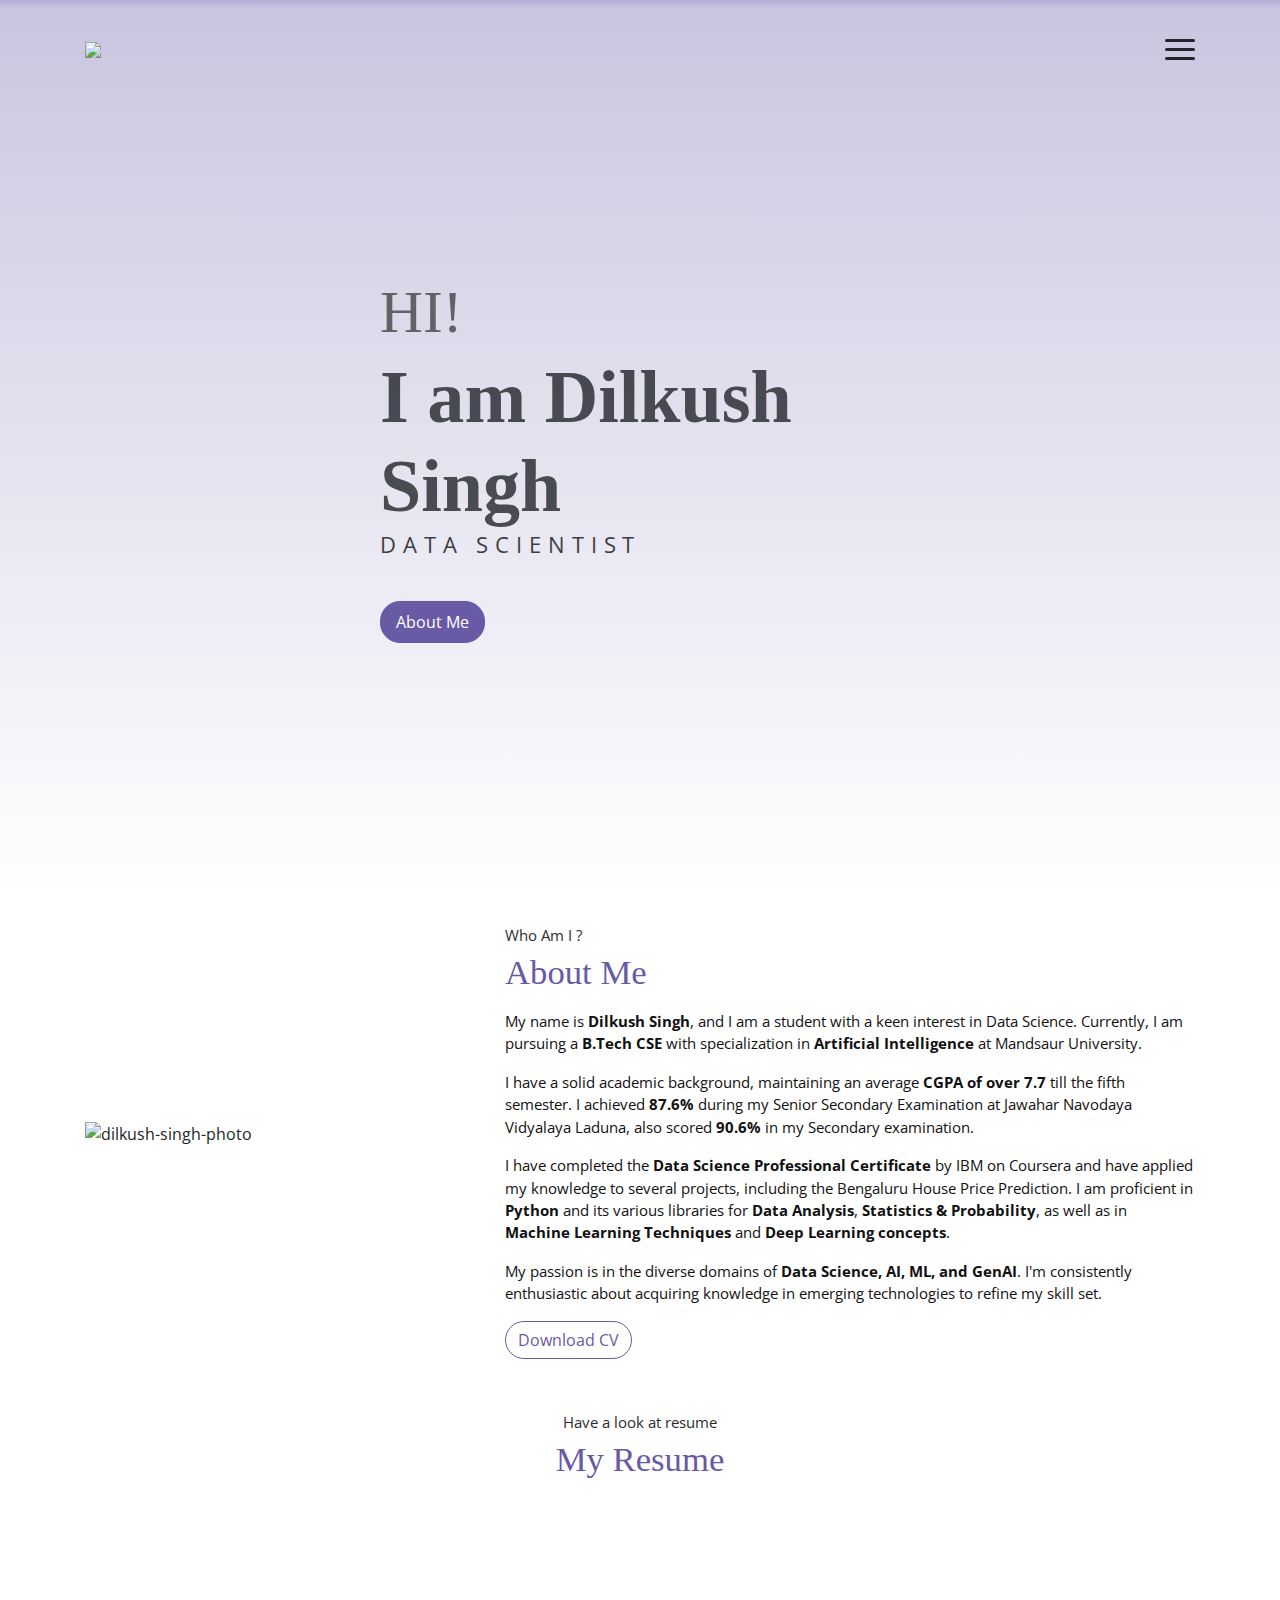
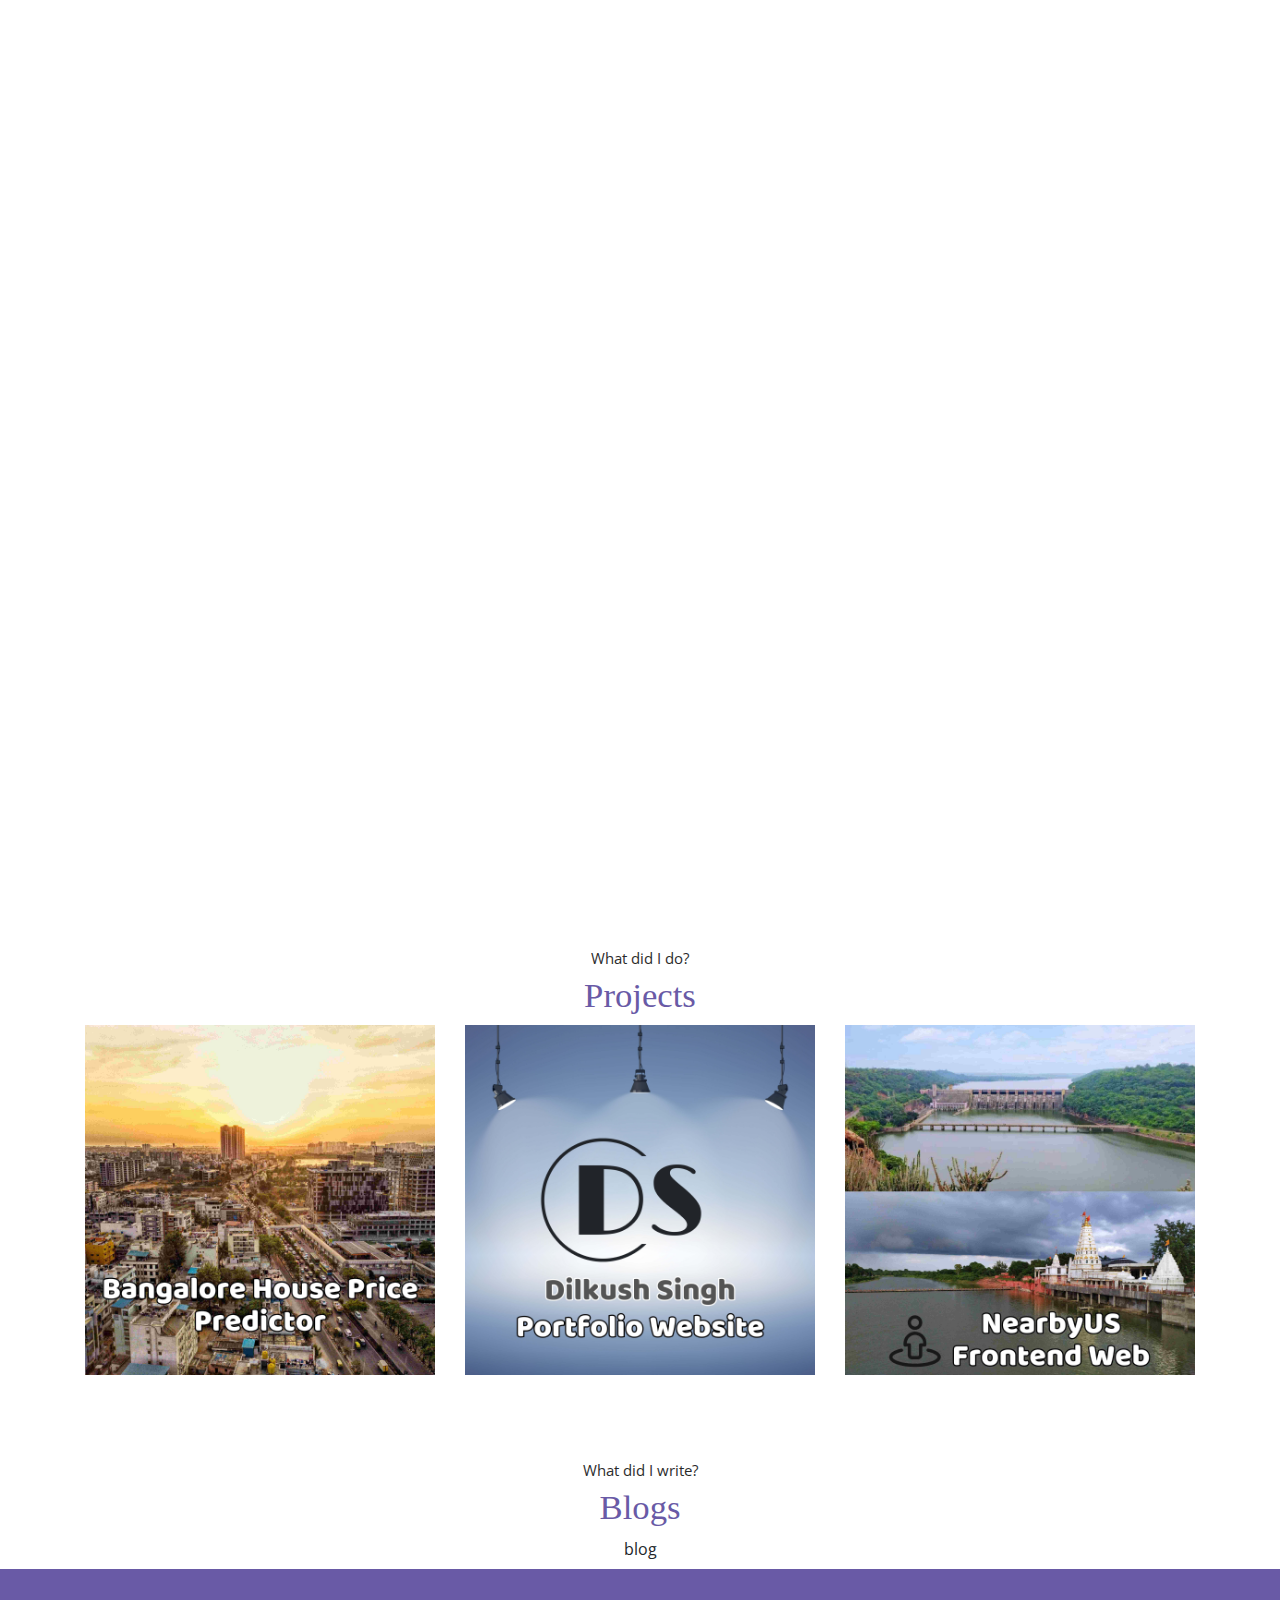
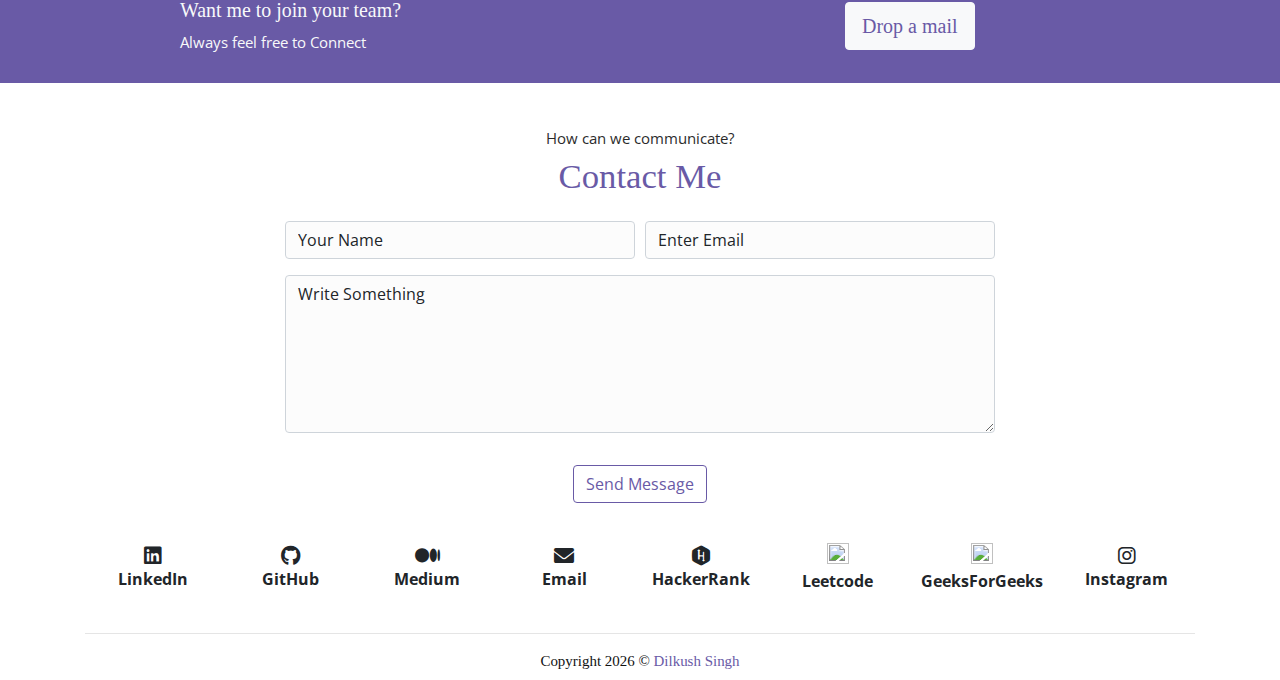
==== commit 95019efb: "Update index.html" ====
--- a/index.html
+++ b/index.html
@@ -92,8 +92,7 @@
         <div class="container text-center">
             <p class="section-subtitle">Have a look at resume</p>
             <h6 class="section-title mb-6">My Resume</h6>
-<!--             <iframe src="https://drive.google.com/file/d/1XLjV6iTCjgslaYhIPDzfCqtUdAAj8mfD/view?usp=sharing" height="1000rem" width="90%" frameborder="0"></iframe> -->
-            <iframe src="https://drive.google.com/file/d/1XLjV6iTCjgslaYhIPDzfCqtUdAAj8mfD/preview" width="640" height="480" allow="autoplay"></iframe>
+            <iframe src="https://drive.google.com/file/d/1W5qS7P2OoXBZdxu6KJX0jhnduEp6vGWD/preview" height="1000rem" width="90%" frameborder="0"></iframe>
         </div>
     </section>
     <!-- end of myresume section -->
@@ -106,30 +105,29 @@
             <div class="row">
                 <div class="col-md-4" class="hover-link">
                     <a href="https://google.com" class="portfolio-card" target="_blank">
-                        <img src="assets/imgs/folio-1.jpg" class="portfolio-card-img" alt="project-thumbnail">
+                        <img src="assets/imgs/Banglore_house_price_prediction.jpg" class="portfolio-card-img" alt="project-thumbnail">
                         <span class="portfolio-card-overlay">
                             <span class="portfolio-card-caption">
-                                <h4>Bengluru House Price Prediction <i class="fas fa-link"></i></h5>
+                                <h4>Banglore House Price Prediction <i class="fas fa-link"></i></h5>
                                     <p class="font-weight-normal">Linear Regression</p>
                             </span>
                         </span>
                     </a>
                 </div>
                 <div class="col-md-4" class="hover-link">
-                    <a href="#" class="portfolio-card" target="_blank">
-                        <img class="portfolio-card-img" src="assets/imgs/folio-2.jpg" class="img-responsive rounded"
-                            alt="project-thumbnail">
+                    <a href="https://dilkushsingh.github.io" class="portfolio-card" target="_blank">
+                        <img class="portfolio-card-img" src="assets/imgs/portfolio-project.jpg" class="img-responsive rounded" alt="project-thumbnail">
                         <span class="portfolio-card-overlay">
                             <span class="portfolio-card-caption">
-                                <h4>Email Classifier <i class="fas fa-link"></i></h5>
-                                    <p class="font-weight-normal">Binary Classification</p>
+                                <h4>Portfolio Website<i class="fas fa-link"></i></h5>
+                                    <p class="font-weight-normal">Web Dev</p>
                             </span>
                         </span>
                     </a>
                 </div>
                 <div class="col-md-4" class="hover-link">
                     <a href="https://dilkushsingh.github.io/NearbyUs-Frontend-Web" class="portfolio-card" target="_blank">
-                        <img class="portfolio-card-img" src="assets/imgs/folio-3.jpg" class="img-responsive rounded" alt="project-thumbnail">
+                        <img class="portfolio-card-img" src="assets/imgs/nearbyus_web.jpg" class="img-responsive rounded" alt="project-thumbnail">
                         <span class="portfolio-card-overlay">
                             <span class="portfolio-card-caption">
                                 <h4>NearbyUs <i class="fas fa-link"></i></h5>
@@ -179,6 +177,27 @@
         <div class="container text-center">
             <p class="section-subtitle">How can we communicate?</p>
             <h6 class="section-title mb-5">Contact Me</h6>
+            <form action="https://api.web3forms.com/submit" method="POST" class="contact-form col-md-10 col-lg-8 m-auto">
+                <input type="hidden" name="access_key" value="2306c947-0c5c-409c-ac42-570b53cfd3b2">
+                <div class="form-row">
+                    <div class="form-group col-sm-6">
+                        <input type="text" size="50" class="form-control" name="name" placeholder="Your Name" required>
+                    </div>
+                    <div class="form-group col-sm-6">
+                        <input type="email" class="form-control" name="email" placeholder="Enter Email" requried>
+                    </div>
+                    <div class="form-group col-sm-12">
+                        <textarea name="comment" id="comment" rows="6" class="form-control"
+                            placeholder="Write Something"></textarea>
+                    </div>
+                    <div class="h-captcha" data-captcha="true"></div>
+                    <div class="form-group col-sm-12 mt-3">
+                        <input type="submit" value="Send Message" class="btn btn-outline-primary rounded">
+                    </div>
+                    <input type="hidden" name="from_name" value="Contact Form">
+                    <input type="hidden" name="redirect" value="https://dilkushsingh.github.io/#contact">
+                </div>
+            </form><!-- end of contact form -->
             <footer class="text-center py-4">
                 <div class="container">
                     <div class="row">
@@ -259,6 +278,8 @@
 
     <!-- Main js -->
     <script src="assets/js/script.js"></script>
+
+    <!-- Captcha -->
+    <script src="https://web3forms.com/client/script.js" async defer></script>
 </body>
-
 </html>
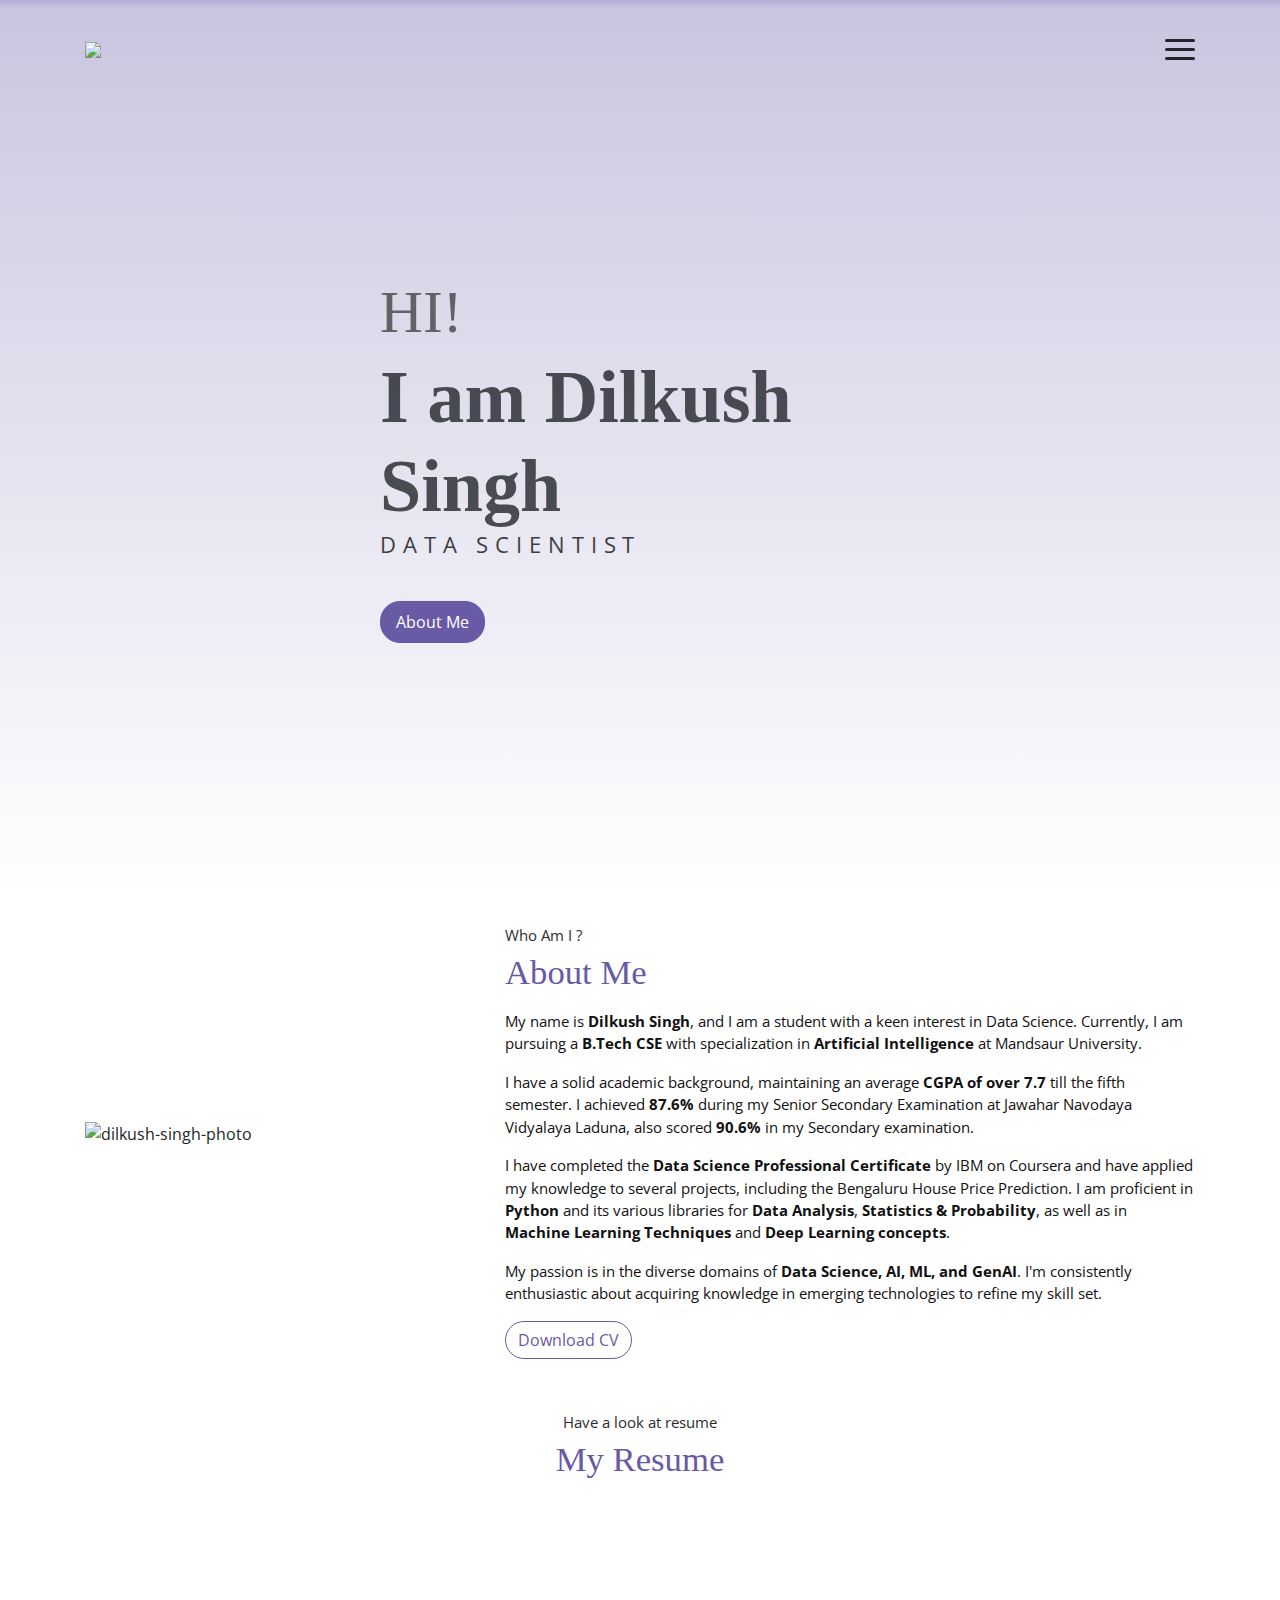
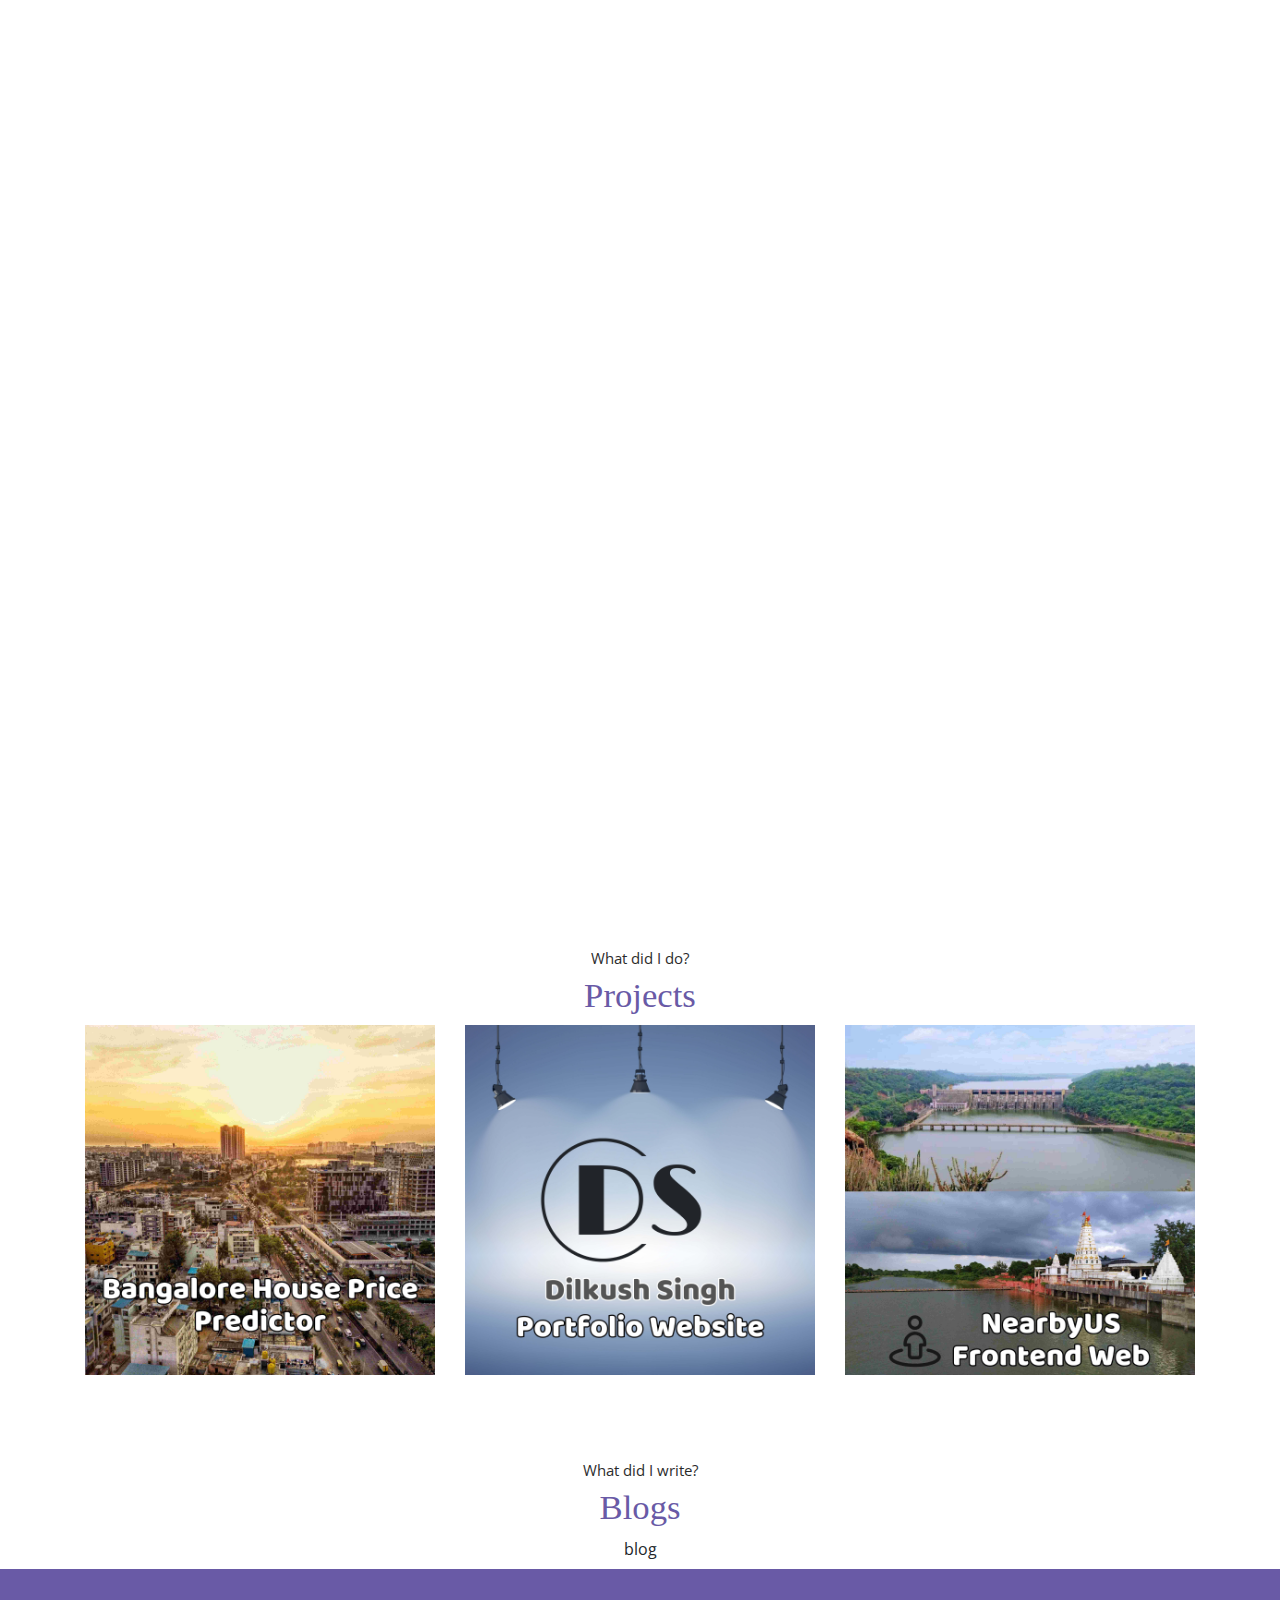
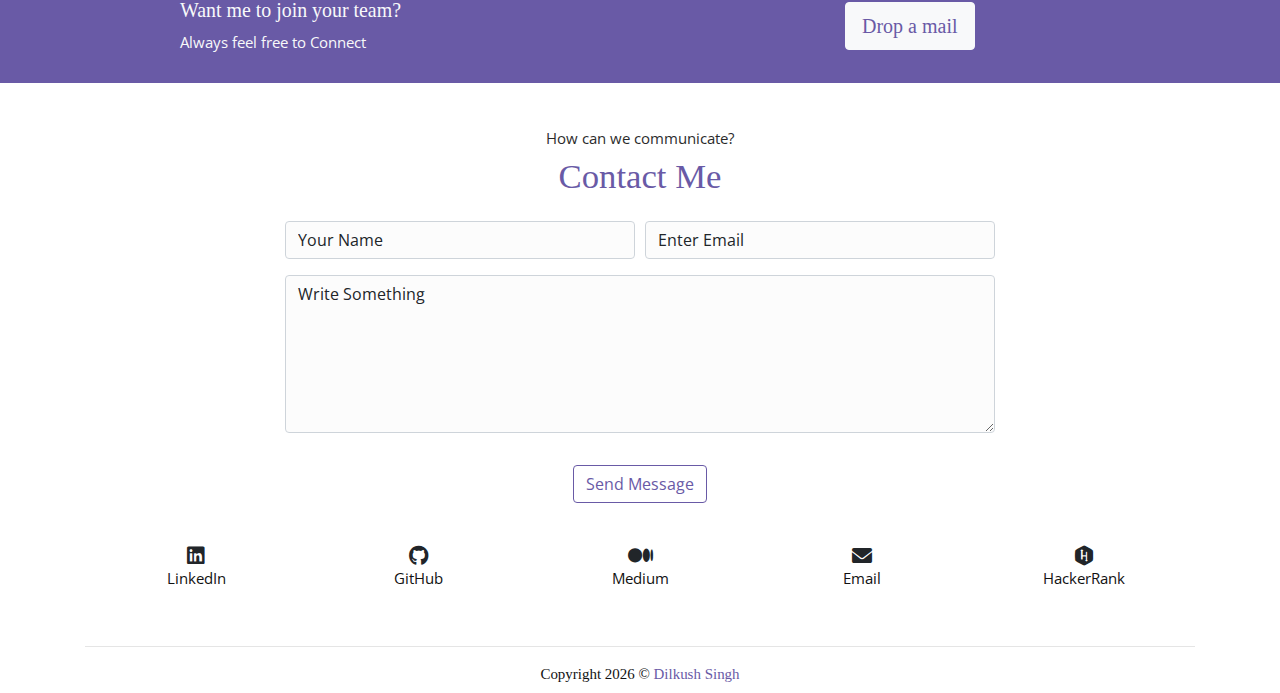
==== commit e56e13ab: "Update index.html" ====
--- a/index.html
+++ b/index.html
@@ -205,58 +205,58 @@
                             <a href="https://linkedin.com/in/dilkushsingh/" target="_blank"
                                 class="text-decoration-none text-dark">
                                 <i class="fab fa-linkedin fa-lg"></i>
-                                <br><strong>LinkedIn</strong>
+                                <br><p class="logotxt">LinkedIn</p>
                             </a>
                         </div>
                         <div class="col">
                             <a href="https://github.com/dilkushsingh" target="_blank"
                                 class="text-decoration-none text-dark">
                                 <i class="fab fa-github fa-lg"></i>
-                                <br><strong>GitHub</strong>
+                                <br><p class="logotxt">GitHub</p>
                             </a>
                         </div>
                         <div class="col">
                             <a href="https://medium.com/@dilkushsingh" target="_blank"
                                 class="text-decoration-none text-dark">
                                 <i class="fab fa-medium-m fa-lg"></i>
-                                <br><strong>Medium</strong>
+                                <br><p class="logotxt">Medium</p>
                             </a>
                         </div>
                         <div class="col">
                             <a href="mailto:work.dilkushsingh@gmail.com" target="_blank"
                                 class="text-decoration-none text-dark">
                                 <i class="fas fa-envelope fa-lg"></i>
-                                <br><strong>Email</strong>
+                                <br><p class="logotxt">Email</p>
                             </a>
                         </div>
                         <div class="col">
                             <a href="https://www.hackerrank.com/profile/dilkushsingh" target="_blank"
                                 class="text-decoration-none text-dark">
                                 <i class="fab fa-hackerrank fa-lg"></i>
-                                <br><strong>HackerRank</strong>
-                            </a>
-                        </div>
-                        <div class="col">
+                                <br><p class="logotxt">HackerRank</p>
+                            </a>
+                        </div>
+<!--                         <div class="col">
                             <a href="https://leetcode.com/dilkushsingh/" target="_blank"
                                 class="text-decoration-none text-dark">
                                 <img class="fab brand-logo fa-lg" src="assets/imgs/leetcode_logo.ico"></img>
-                                <br><strong>Leetcode</strong>
+                                <br><p class="logotxt">Leetcode</p>
                             </a>
                         </div>
                         <div class="col">
                             <a href="https://www.geeksforgeeks.org/user/dilkushsingh/" target="_blank"
                                 class="text-decoration-none text-dark">
                                 <img class="fab brand-logo fa-lg" src="assets/imgs/geeksforgeeks_logo.ico"></img>
-                                <br><strong>GeeksForGeeks</strong>
+                                <br><p class="logotxt">GeeksForGeeks</p>
                             </a>
                         </div>
                         <div class="col">
                             <a href="https://instagram.com/kr_dilkhushsinghrajput" target="_blank"
                                 class="text-decoration-none text-dark">
                                 <i class="fab fa-instagram fa-lg"></i>
-                                <br><strong>Instagram</strong>
-                            </a>
-                        </div>
+                                <br><p class="logotxt">Instagram</p>
+                            </a>
+                        </div> -->
                     </div>
                 </div>
             </footer>
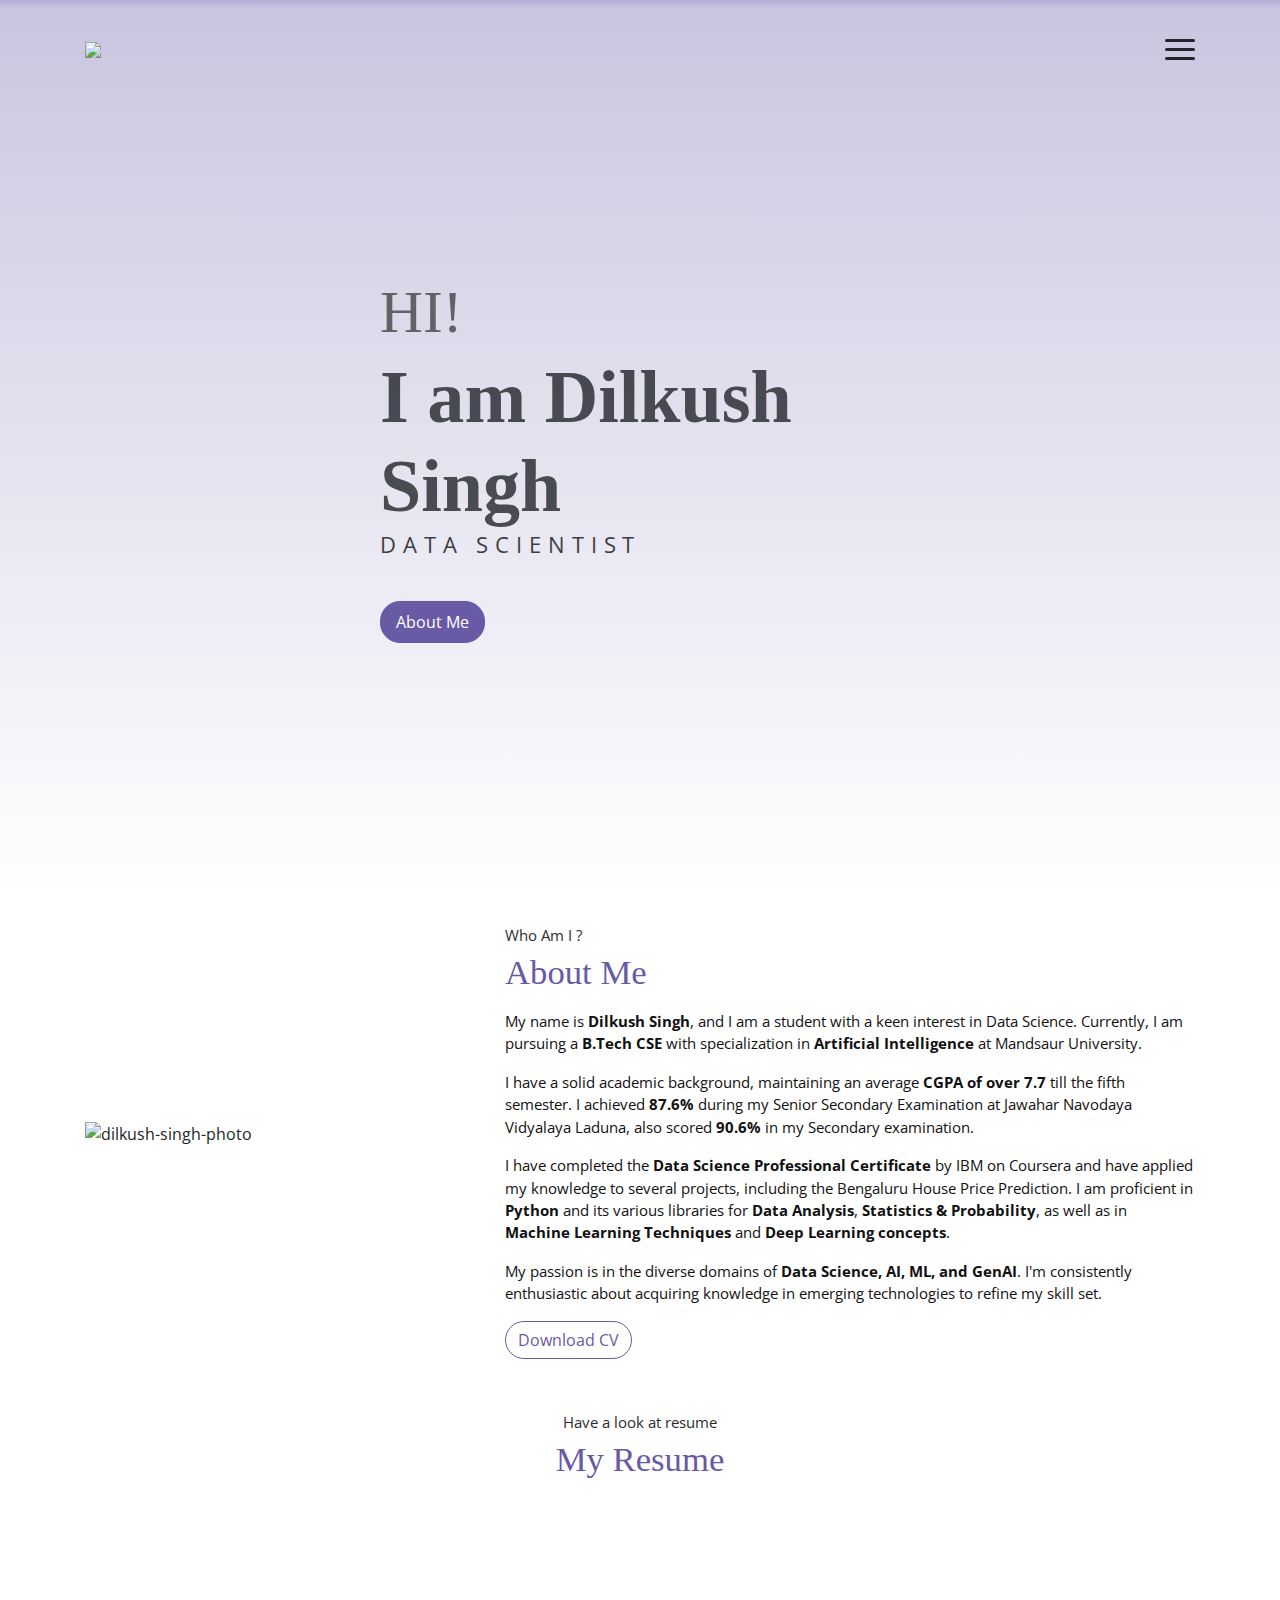
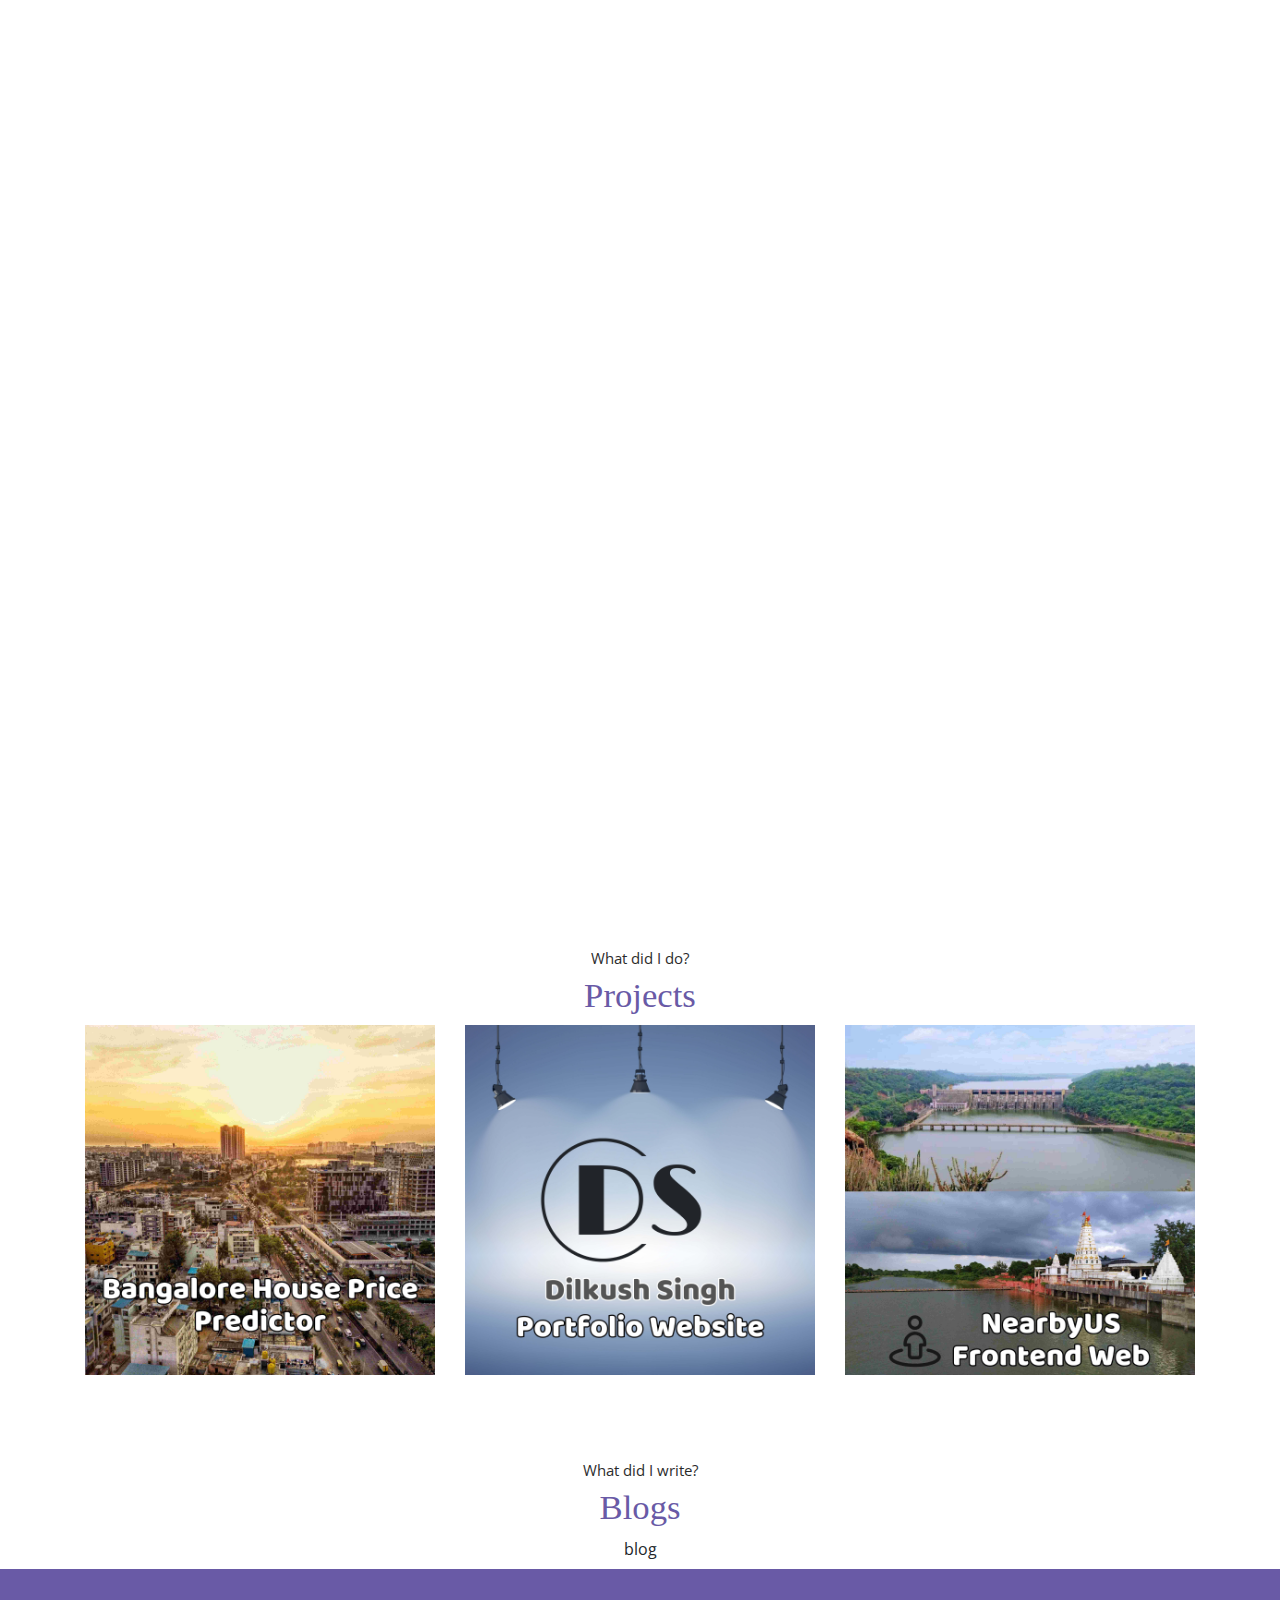
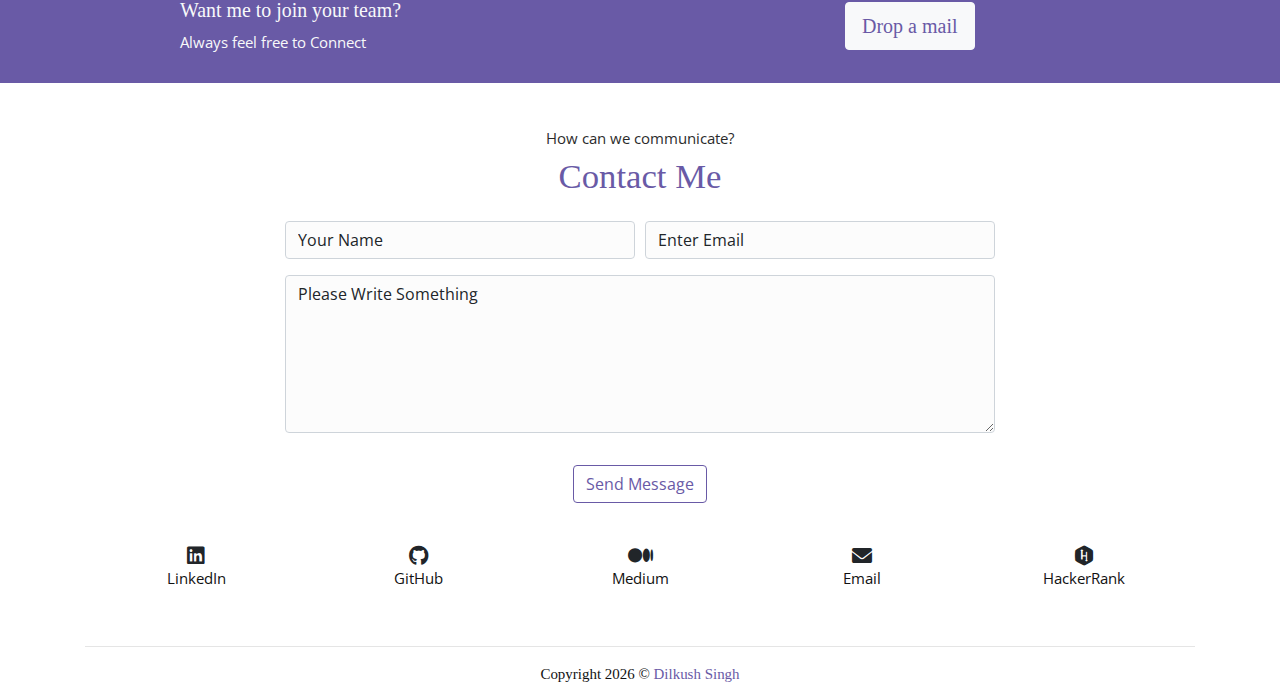
==== commit 8fe33793: "Merge pull request #1 from dilkushsingh/test" ====
--- a/index.html
+++ b/index.html
@@ -181,18 +181,21 @@
                 <input type="hidden" name="access_key" value="2306c947-0c5c-409c-ac42-570b53cfd3b2">
                 <div class="form-row">
                     <div class="form-group col-sm-6">
-                        <input type="text" size="50" class="form-control" name="name" placeholder="Your Name" required>
+                        <input type="text" size="50" class="form-control logotxt" name="name" placeholder="Your Name" required>
                     </div>
                     <div class="form-group col-sm-6">
-                        <input type="email" class="form-control" name="email" placeholder="Enter Email" requried>
+                        <input type="email" class="form-control logotxt" name="email" placeholder="Enter Email" requried>
                     </div>
                     <div class="form-group col-sm-12">
-                        <textarea name="comment" id="comment" rows="6" class="form-control"
-                            placeholder="Write Something"></textarea>
-                    </div>
-                    <div class="h-captcha" data-captcha="true"></div>
+                        <textarea name="comment" id="comment" rows="6" class="form-control logotxt"
+                            placeholder="Please Write Something"></textarea>
+                    </div>
+<!--                     <div class="h-captcha" data-captcha="true"></div> -->
                     <div class="form-group col-sm-12 mt-3">
-                        <input type="submit" value="Send Message" class="btn btn-outline-primary rounded">
+                        <input 
+    data-sitekey="6Lev0L0pAAAAAKPVGqfNh3H34sniGV4yeWLh_v4c"
+    data-callback='onSubmit'
+    data-action='submit' type="submit" value="Send Message" class="g-recaptcha btn btn-outline-primary rounded">
                     </div>
                     <input type="hidden" name="from_name" value="Contact Form">
                     <input type="hidden" name="redirect" value="https://dilkushsingh.github.io/#contact">
@@ -281,5 +284,7 @@
 
     <!-- Captcha -->
     <script src="https://web3forms.com/client/script.js" async defer></script>
+    <script src="https://www.google.com/recaptcha/enterprise.js?render=6Lev0L0pAAAAAKPVGqfNh3H34sniGV4yeWLh_v4c"></script>
+
 </body>
 </html>
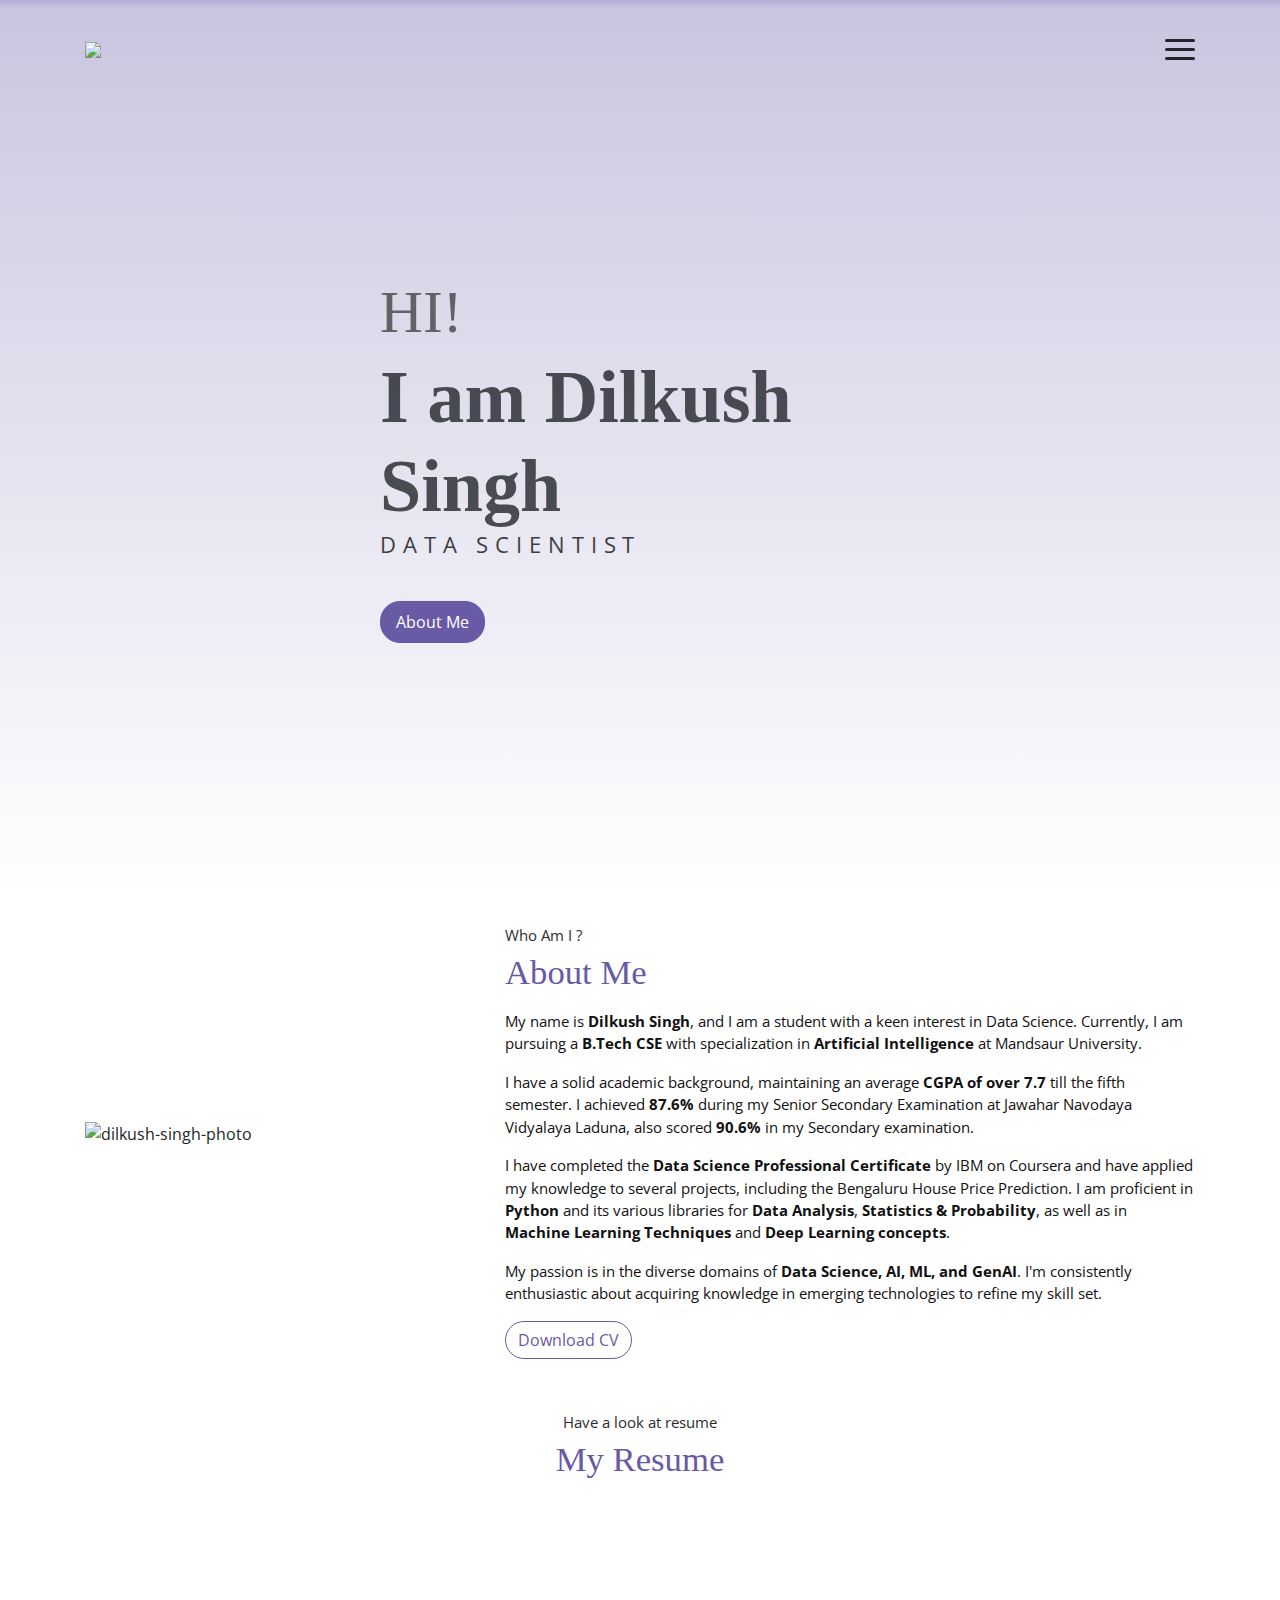
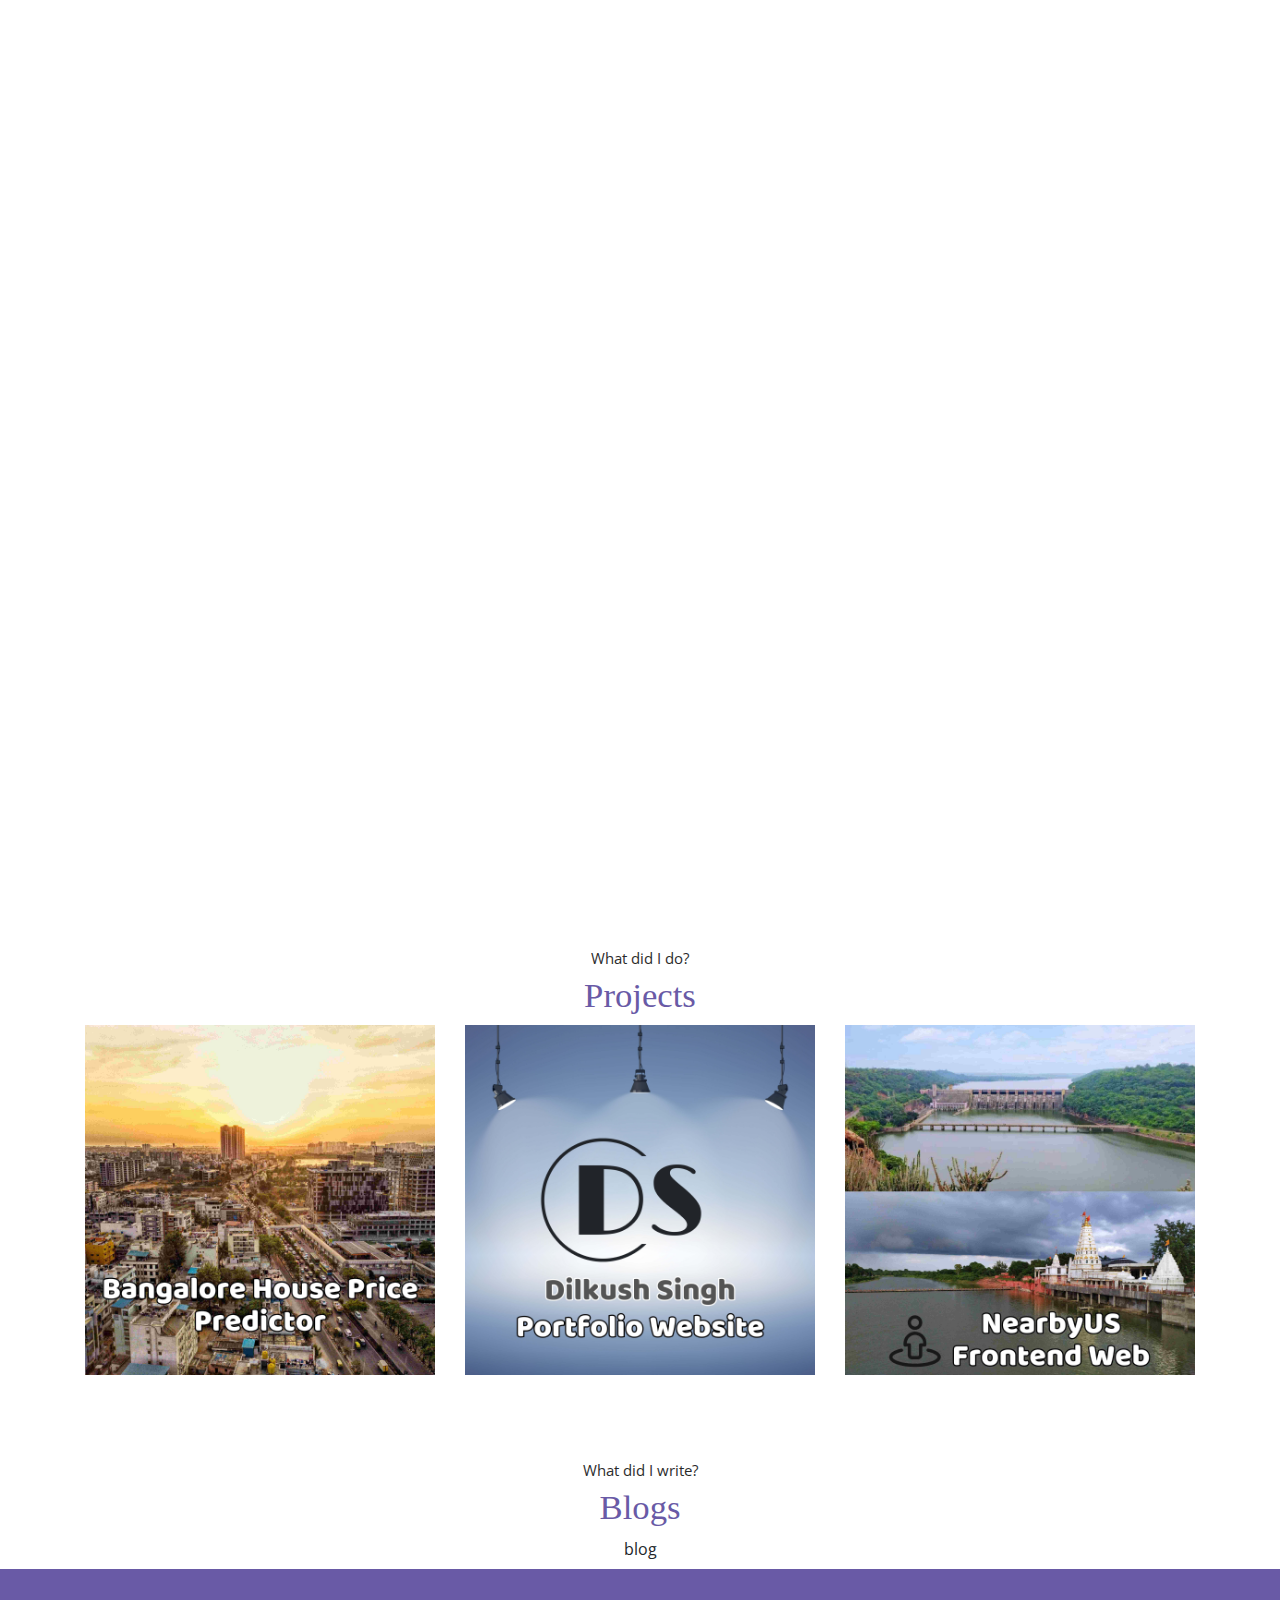
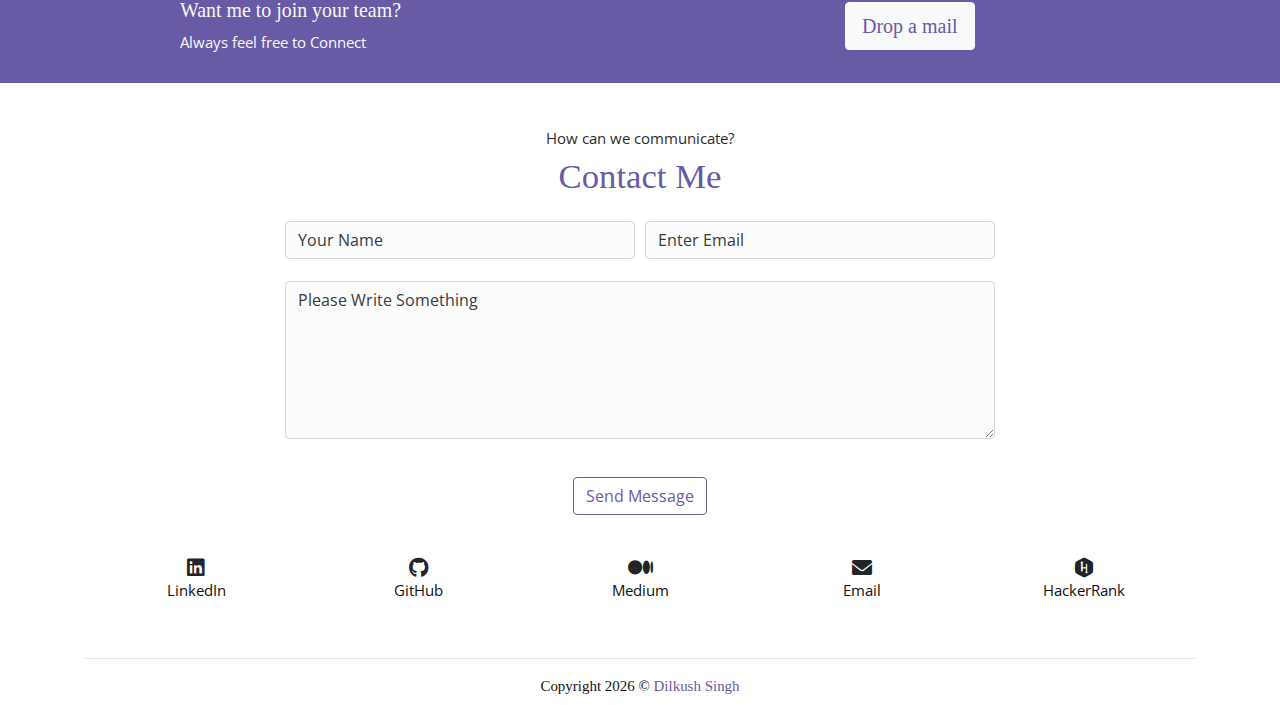
==== commit 2411ab67: "Update index.html" ====
--- a/index.html
+++ b/index.html
@@ -177,20 +177,21 @@
         <div class="container text-center">
             <p class="section-subtitle">How can we communicate?</p>
             <h6 class="section-title mb-5">Contact Me</h6>
-            <form action="https://api.web3forms.com/submit" method="POST" class="contact-form col-md-10 col-lg-8 m-auto">
+            <form action="https://api.web3forms.com/submit" onsubmit="return validateForm();"  method="POST" class="contact-form col-md-10 col-lg-8 m-auto">
                 <input type="hidden" name="access_key" value="2306c947-0c5c-409c-ac42-570b53cfd3b2">
                 <div class="form-row">
                     <div class="form-group col-sm-6">
-                        <input type="text" size="50" class="form-control logotxt" name="name" placeholder="Your Name" required>
+                        <input type="text" size="50" class="form-control section-subtitle" name="name" placeholder="Your Name" required>
                     </div>
                     <div class="form-group col-sm-6">
-                        <input type="email" class="form-control logotxt" name="email" placeholder="Enter Email" requried>
+                        <input type="email" class="form-control section-subtitle" name="email" placeholder="Enter Email" requried>
                     </div>
                     <div class="form-group col-sm-12">
-                        <textarea name="comment" id="comment" rows="6" class="form-control logotxt"
+                        <textarea name="comment" id="comment" rows="6" class="form-control section-subtitle"
                             placeholder="Please Write Something"></textarea>
                     </div>
 <!--                     <div class="h-captcha" data-captcha="true"></div> -->
+                    <div class="g-recaptcha" data-sitekey="6Lev0L0pAAAAAKPVGqfNh3H34sniGV4yeWLh_v4c"></div>
                     <div class="form-group col-sm-12 mt-3">
                         <input 
     data-sitekey="6Lev0L0pAAAAAKPVGqfNh3H34sniGV4yeWLh_v4c"
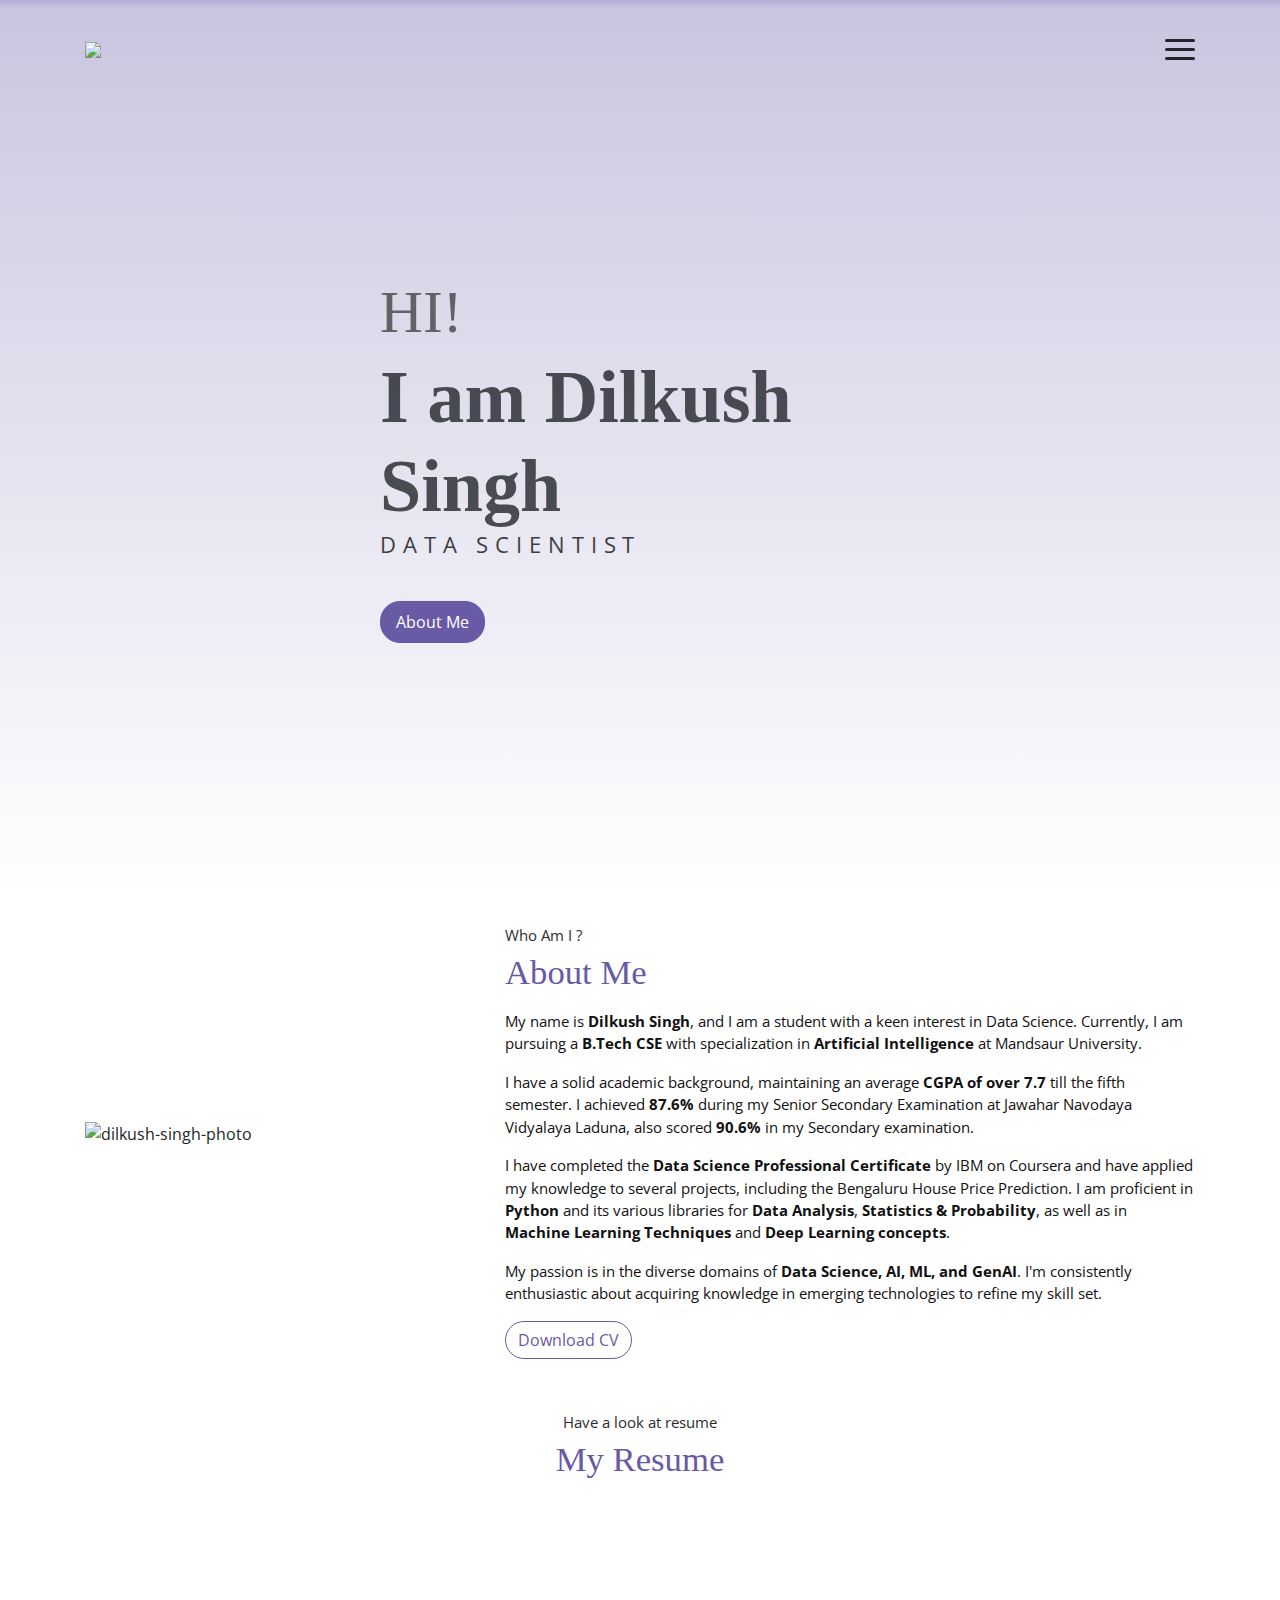
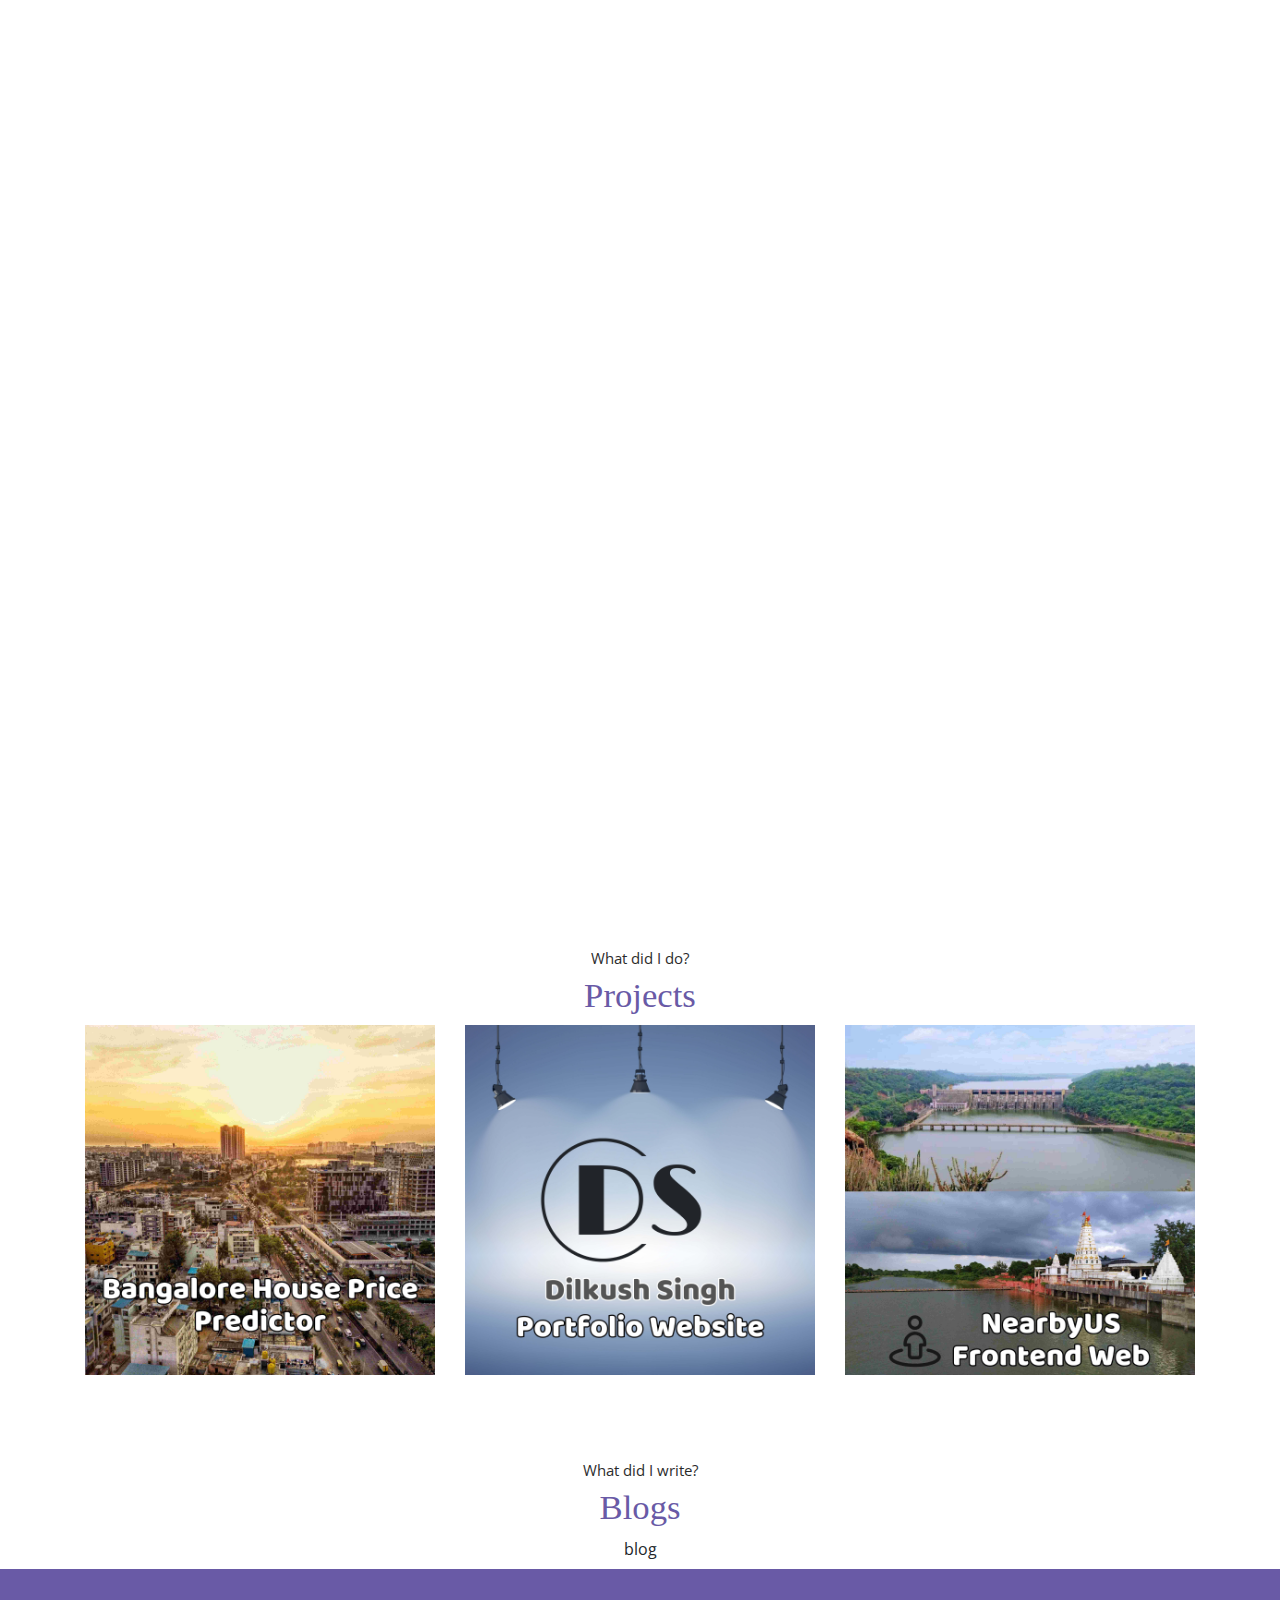
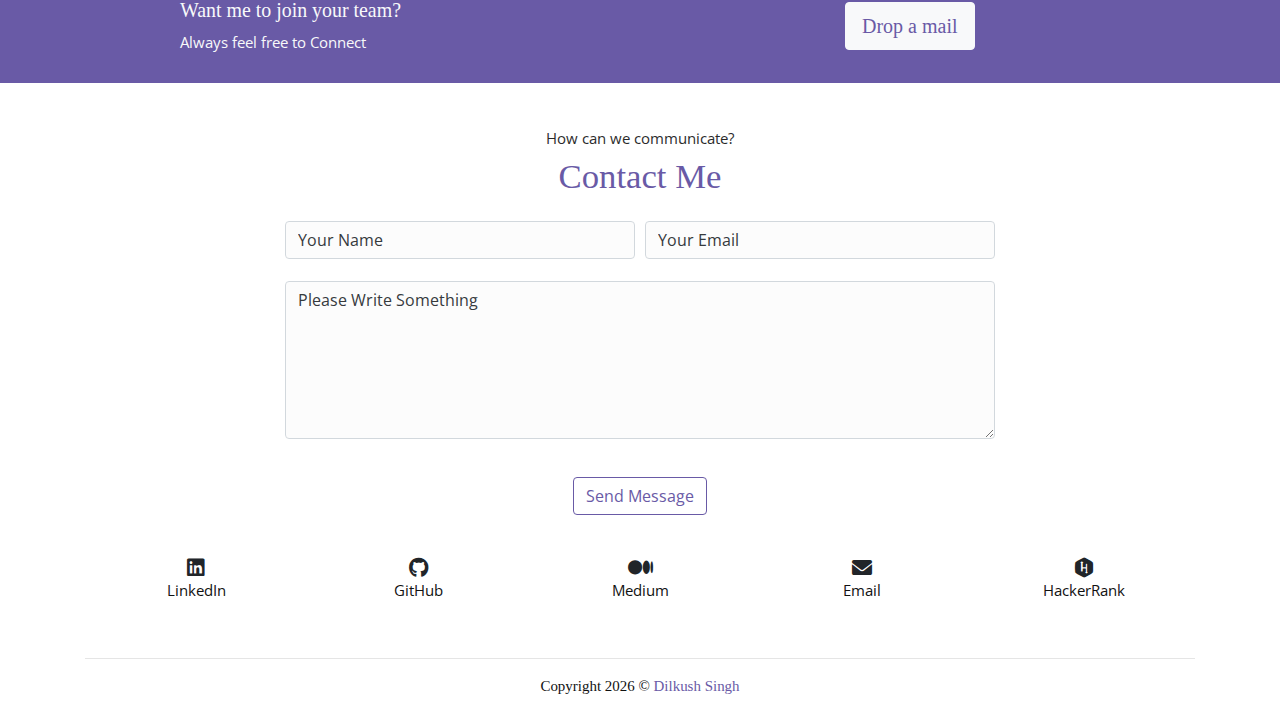
==== commit 54063bd2: "Update index.html" ====
--- a/index.html
+++ b/index.html
@@ -177,26 +177,23 @@
         <div class="container text-center">
             <p class="section-subtitle">How can we communicate?</p>
             <h6 class="section-title mb-5">Contact Me</h6>
-            <form action="https://api.web3forms.com/submit" onsubmit="return validateForm();"  method="POST" class="contact-form col-md-10 col-lg-8 m-auto">
+            <form action="https://api.web3forms.com/submit"  method="POST" class="contact-form col-md-10 col-lg-8 m-auto">
                 <input type="hidden" name="access_key" value="2306c947-0c5c-409c-ac42-570b53cfd3b2">
                 <div class="form-row">
                     <div class="form-group col-sm-6">
                         <input type="text" size="50" class="form-control section-subtitle" name="name" placeholder="Your Name" required>
                     </div>
                     <div class="form-group col-sm-6">
-                        <input type="email" class="form-control section-subtitle" name="email" placeholder="Enter Email" requried>
+                        <input type="email" class="form-control section-subtitle" name="email" placeholder="Your Email" requried>
                     </div>
                     <div class="form-group col-sm-12">
                         <textarea name="comment" id="comment" rows="6" class="form-control section-subtitle"
                             placeholder="Please Write Something"></textarea>
                     </div>
-<!--                     <div class="h-captcha" data-captcha="true"></div> -->
-                    <div class="g-recaptcha" data-sitekey="6Lev0L0pAAAAAKPVGqfNh3H34sniGV4yeWLh_v4c"></div>
+                    <div class="h-captcha" data-captcha="true"></div>
+                    <input type="hidden" name="subject" value="New Submission from Portfolio Website">
                     <div class="form-group col-sm-12 mt-3">
-                        <input 
-    data-sitekey="6Lev0L0pAAAAAKPVGqfNh3H34sniGV4yeWLh_v4c"
-    data-callback='onSubmit'
-    data-action='submit' type="submit" value="Send Message" class="g-recaptcha btn btn-outline-primary rounded">
+                        <input type="submit" value="Send Message" class="btn btn-outline-primary rounded">
                     </div>
                     <input type="hidden" name="from_name" value="Contact Form">
                     <input type="hidden" name="redirect" value="https://dilkushsingh.github.io/#contact">
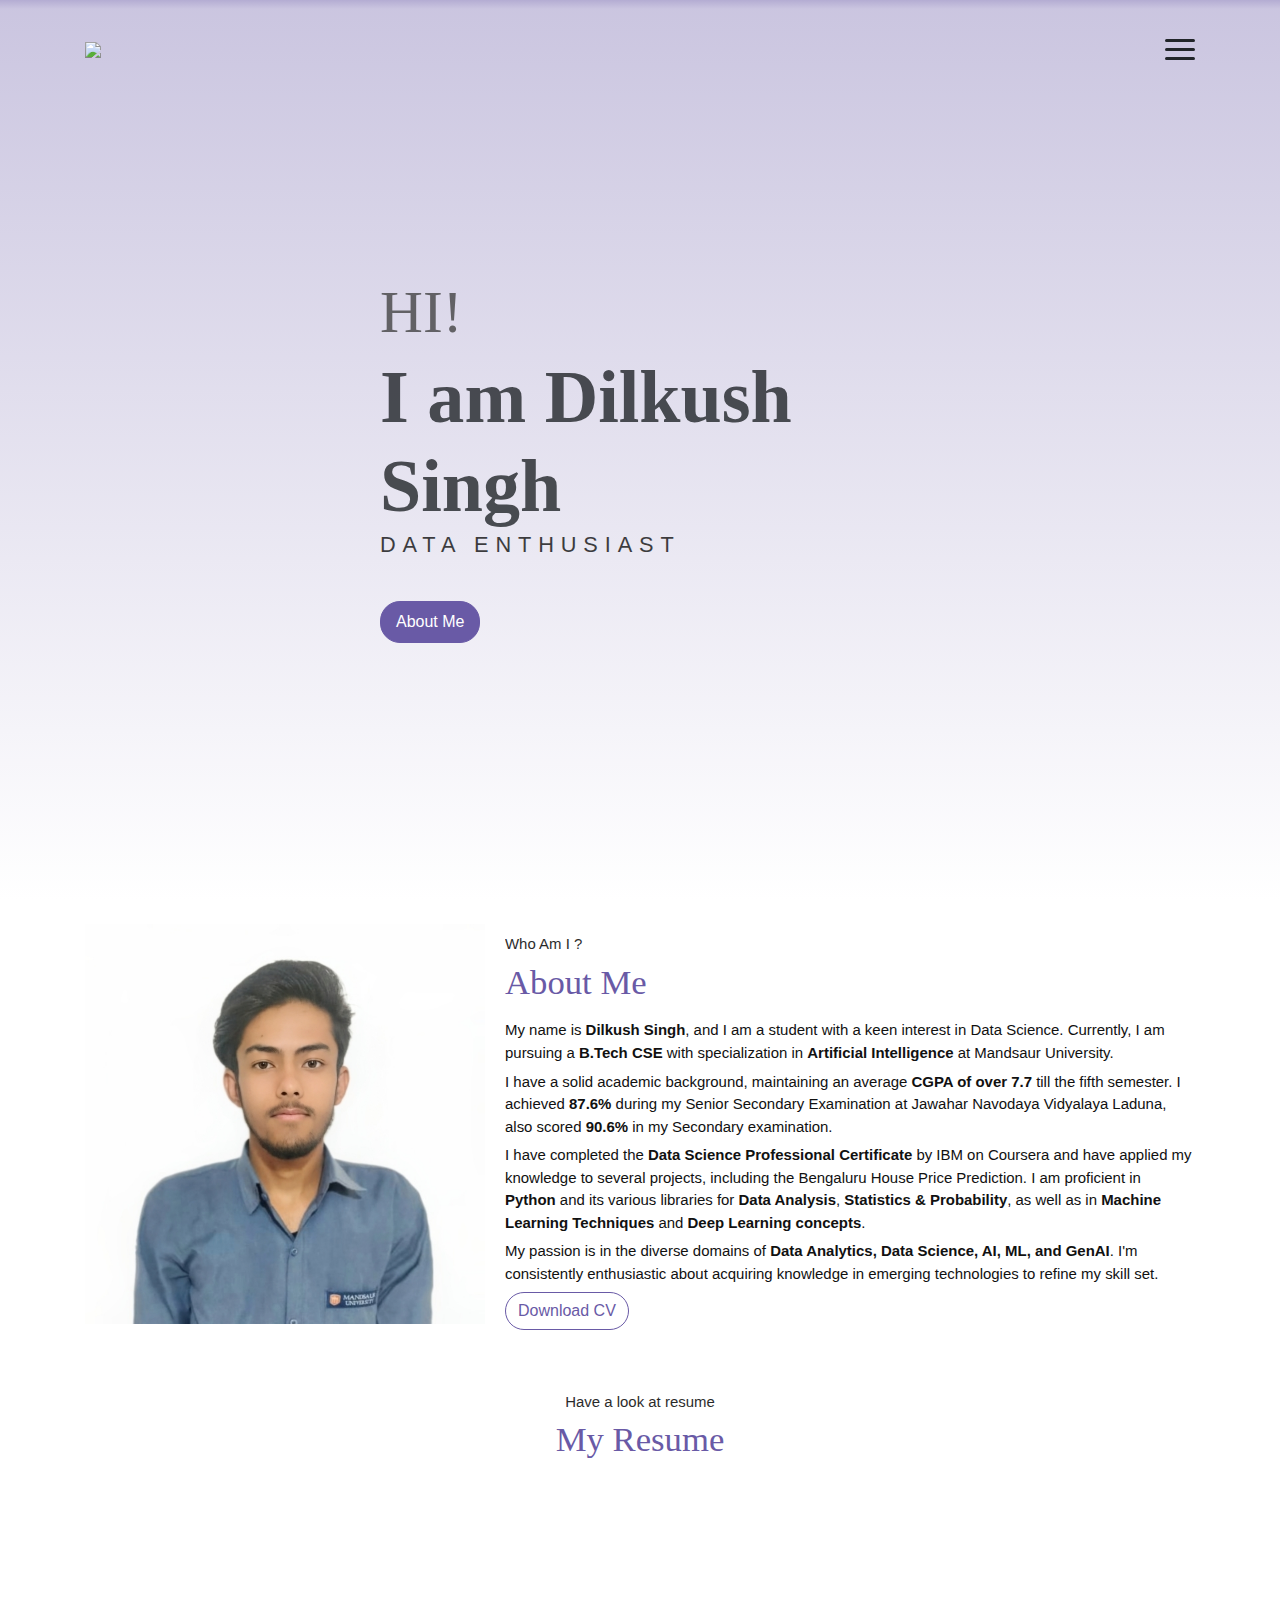
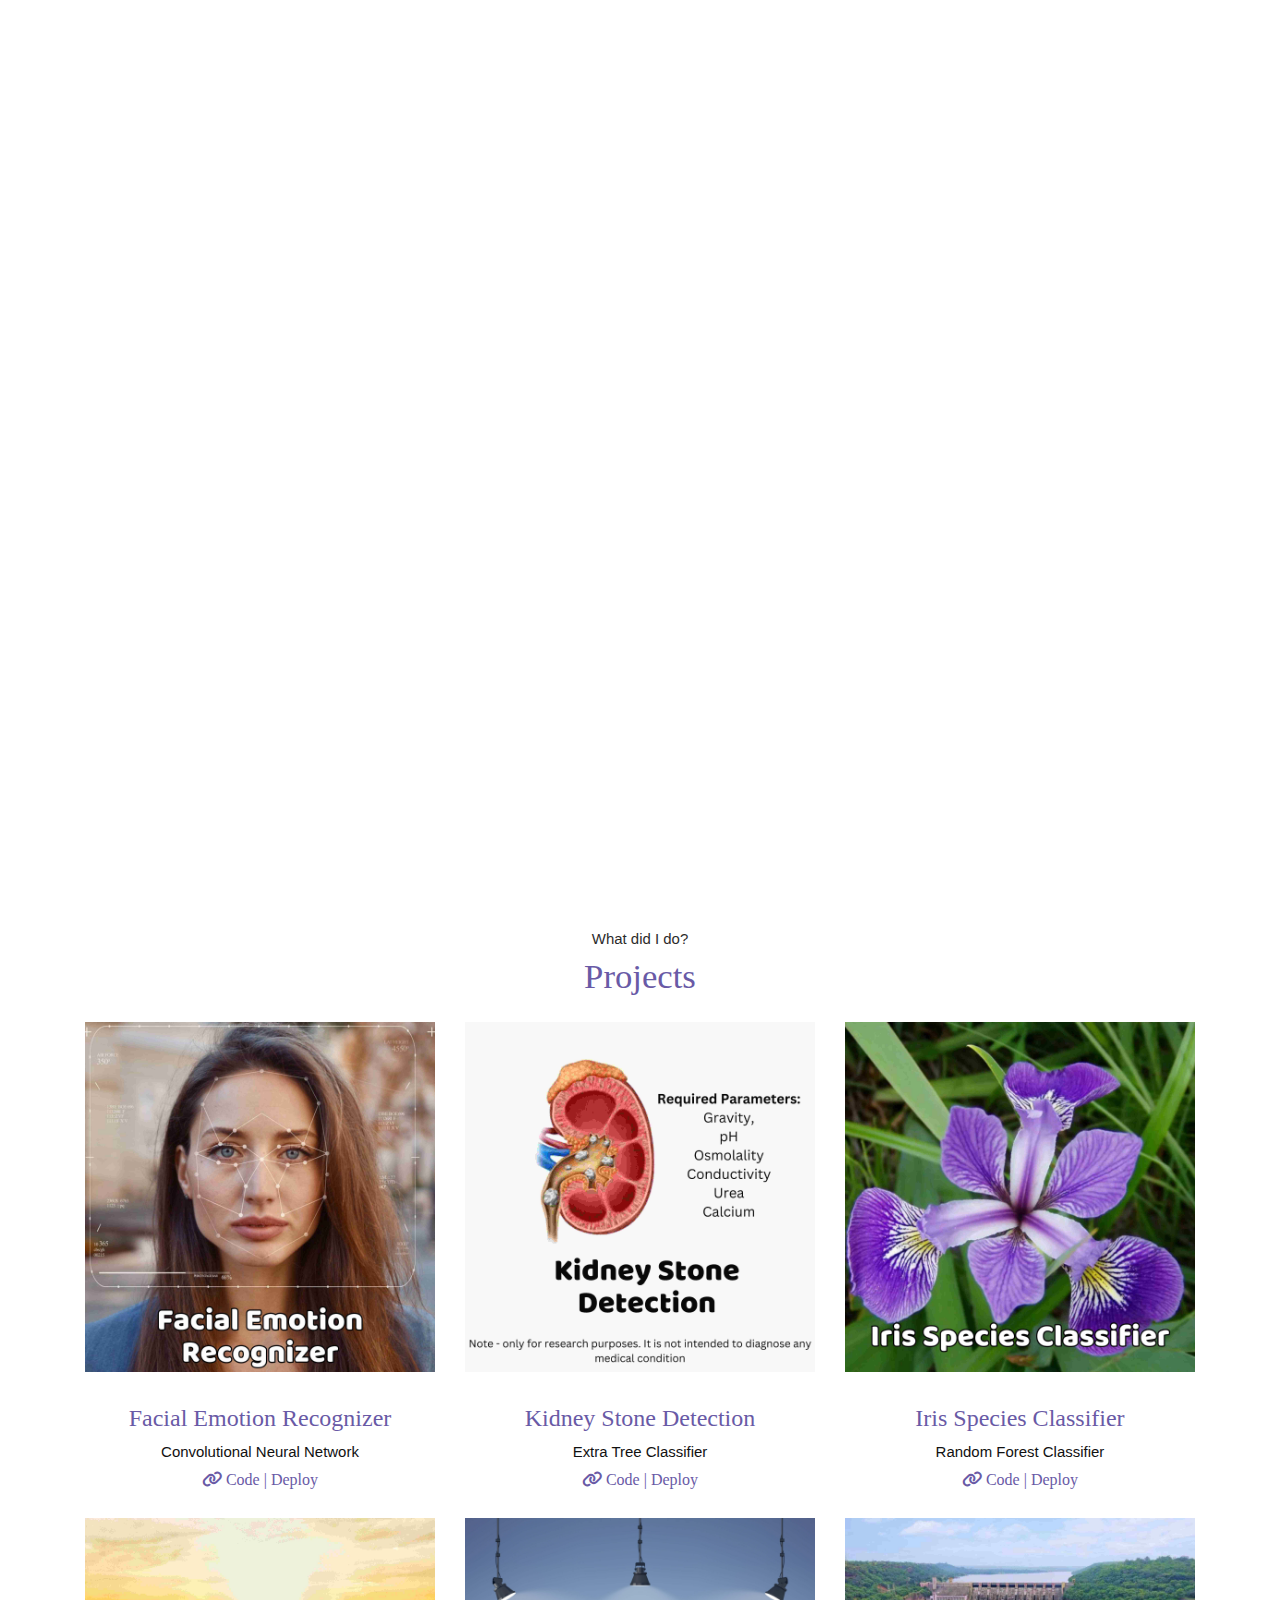
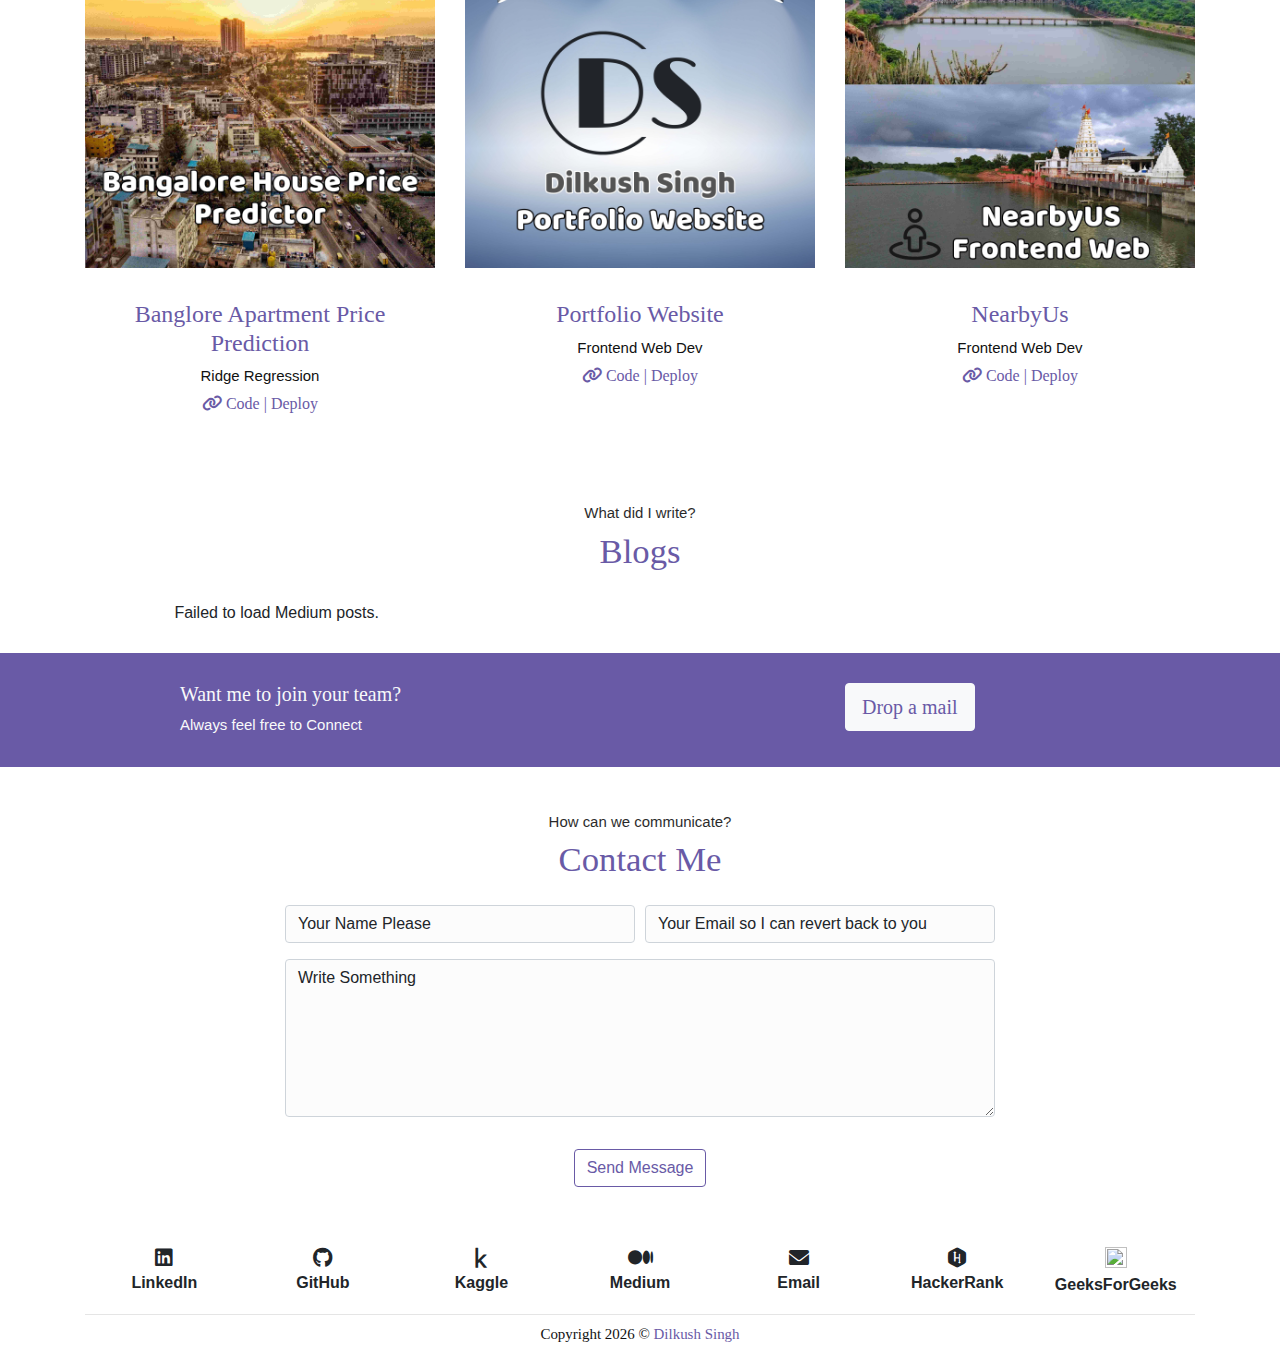
==== commit 8283a13c: "Portfolio V2.0" ====
--- a/index.html
+++ b/index.html
@@ -8,11 +8,13 @@
     <meta name="author" content="Dilkush Singh">
     <title>Dilkush Singh - Portfolio</title>
     <!-- font icons -->
-    <link rel="stylesheet" href="assets/vendors/themify-icons/css/themify-icons.css">
-    <link rel="icon" type="image/png" href="assets/imgs/favicon.png">
+    <link rel="icon" type="image/png" href="assets/imgs/favicon.ico">
     <!-- Bootstrap + main styles -->
     <link rel="stylesheet" href="assets/css/style.css">
     <link rel="stylesheet" href="https://cdnjs.cloudflare.com/ajax/libs/font-awesome/6.0.0-beta3/css/all.min.css">
+    <link rel="preload" href="https://fonts.googleapis.com/css2?family=Baloo+Paaji:wght@400;700&display=swap" as="font" type="font/woff2" crossorigin="anonymous">
+    <!-- Include font -->
+    <link href="https://fonts.googleapis.com/css2?family=Baloo+Paaji:wght@400;700&display=swap" rel="stylesheet">
 
 </head>
 
@@ -56,7 +58,7 @@
                 <span class="up">HI!</span>
                 <span class="down">I am Dilkush Singh</span>
             </h1>
-            <p class="header-subtitle">DATA SCIENTIST</p>
+            <p class="header-subtitle">DATA ENTHUSIAST</p>
             <button class="btn btn-primary" onclick="window.location.hash='#about'">About Me</button>
         </div>
     </header>
@@ -69,15 +71,26 @@
             <!-- about wrapper -->
             <div class="about">
                 <div class="about-img-holder">
-                    <img src="assets/imgs/Dilkush_Singh_Pic.jpg" class="about-img" alt="dilkush-singh-photo">
+                    <img src="assets/imgs/Dilkush_Singh.jpg" class="about-img" alt="dilkush-singh-photo">
                 </div>
                 <div class="about-caption">
                     <p class="section-subtitle">Who Am I ?</p>
                     <h2 class="section-title mb-3">About Me</h2>
-                    <p>My name is <strong>Dilkush Singh</strong>, and I am a student with a keen interest in Data Science. Currently, I am pursuing a <strong>B.Tech CSE</strong> with specialization in <strong>Artificial Intelligence</strong> at Mandsaur University.</p>
-                    <p>I have a solid academic background, maintaining an average <strong>CGPA of over 7.7</strong> till the fifth semester. I achieved <strong>87.6%</strong> during my Senior Secondary Examination at Jawahar Navodaya Vidyalaya Laduna, also scored <strong>90.6%</strong> in my Secondary examination.</p>
-                    <p>I have completed the <strong>Data Science Professional Certificate</strong> by IBM on Coursera and have applied my knowledge to several projects, including the Bengaluru House Price Prediction. I am proficient in <strong>Python</strong> and its various libraries for <strong>Data Analysis</strong>, <strong>Statistics & Probability</strong>, as well as in <strong>Machine Learning Techniques</strong> and <strong>Deep Learning concepts</strong>.</p>
-                    <p>My passion is in the diverse domains of <strong>Data Science, AI, ML, and GenAI</strong>. I'm consistently enthusiastic about acquiring knowledge in emerging technologies to refine my skill set. </p>
+                    <p>My name is <strong>Dilkush Singh</strong>, and I am a student with a keen interest in Data
+                        Science. Currently, I am pursuing a <strong>B.Tech CSE</strong> with specialization in
+                        <strong>Artificial Intelligence</strong> at Mandsaur University.</p>
+                    <p>I have a solid academic background, maintaining an average <strong>CGPA of over 7.7</strong> till
+                        the fifth semester. I achieved <strong>87.6%</strong> during my Senior Secondary Examination at
+                        Jawahar Navodaya Vidyalaya Laduna, also scored <strong>90.6%</strong> in my Secondary
+                        examination.</p>
+                    <p>I have completed the <strong>Data Science Professional Certificate</strong> by IBM on Coursera
+                        and have applied my knowledge to several projects, including the Bengaluru House Price
+                        Prediction. I am proficient in <strong>Python</strong> and its various libraries for
+                        <strong>Data Analysis</strong>, <strong>Statistics & Probability</strong>, as well as in
+                        <strong>Machine Learning Techniques</strong> and <strong>Deep Learning concepts</strong>.</p>
+                    <p>My passion is in the diverse domains of <strong>Data Analytics, Data Science, AI, ML, and GenAI</strong>. I'm
+                        consistently enthusiastic about acquiring knowledge in emerging technologies to refine my skill
+                        set. </p>
                     <button id="downloadButton" class="btn-rounded btn btn-outline-primary mt-4">Download CV</button>
                 </div>
             </div>
@@ -92,9 +105,11 @@
         <div class="container text-center">
             <p class="section-subtitle">Have a look at resume</p>
             <h6 class="section-title mb-6">My Resume</h6>
-            <iframe src="https://drive.google.com/file/d/1W5qS7P2OoXBZdxu6KJX0jhnduEp6vGWD/preview" height="1000rem" width="90%" frameborder="0"></iframe>
-        </div>
-    </section>
+            <iframe src="https://drive.google.com/file/d/19uPRC3bPlhjcPCc6amKZ7CMCyp8Zt0g6/preview" height="1000rem"
+                width="90%" frameborder="0"></iframe>
+        </div>
+    </section>
+
     <!-- end of myresume section -->
 
     <!-- projects section -->
@@ -102,44 +117,99 @@
         <div class="container text-center">
             <p class="section-subtitle">What did I do?</p>
             <h6 class="section-title mb-6">Projects</h6>
-            <div class="row">
-                <div class="col-md-4" class="hover-link">
-                    <a href="https://google.com" class="portfolio-card" target="_blank">
-                        <img src="assets/imgs/Banglore_house_price_prediction.jpg" class="portfolio-card-img" alt="project-thumbnail">
-                        <span class="portfolio-card-overlay">
-                            <span class="portfolio-card-caption">
-                                <h4>Banglore House Price Prediction <i class="fas fa-link"></i></h5>
-                                    <p class="font-weight-normal">Linear Regression</p>
-                            </span>
-                        </span>
-                    </a>
-                </div>
-                <div class="col-md-4" class="hover-link">
-                    <a href="https://dilkushsingh.github.io" class="portfolio-card" target="_blank">
-                        <img class="portfolio-card-img" src="assets/imgs/portfolio-project.jpg" class="img-responsive rounded" alt="project-thumbnail">
-                        <span class="portfolio-card-overlay">
-                            <span class="portfolio-card-caption">
-                                <h4>Portfolio Website<i class="fas fa-link"></i></h5>
-                                    <p class="font-weight-normal">Web Dev</p>
-                            </span>
-                        </span>
-                    </a>
-                </div>
-                <div class="col-md-4" class="hover-link">
-                    <a href="https://dilkushsingh.github.io/NearbyUs-Frontend-Web" class="portfolio-card" target="_blank">
-                        <img class="portfolio-card-img" src="assets/imgs/nearbyus_web.jpg" class="img-responsive rounded" alt="project-thumbnail">
-                        <span class="portfolio-card-overlay">
-                            <span class="portfolio-card-caption">
-                                <h4>NearbyUs <i class="fas fa-link"></i></h5>
-                                    <p class="font-weight-normal">Frontend Web Development</p>
-                            </span>
-                        </span>
-                    </a>
+            <div class="row" id="project-container">
+                <div class="col-md-4 project-item">
+                    <p class="portfolio-card">
+                        <img src="assets/imgs/facial_emotion_recognizer.jpg" class="portfolio-card-img"
+                            alt="project-thumbnail">
+                        <span class="portfolio-card-overlay">
+                            <span class="portfolio-card-caption">
+                                <h4>Facial Emotion Recognizer</h4>
+                                <p class="font-weight-normal">Convolutional Neural Network</p>
+                            </span>
+                        </span>
+                    </p>
+                    <h5><i class="fas fa-link"></i><a href="https://github.com/dilkushsingh/Facial_Emotion_Recognizer" target="_blank"> Code
+                        </a>|<a href="https://huggingface.co/spaces/dilkushsingh/Facial_Emotion_Recognizer" target="_blank"> Deploy</a></h5>
+                </div>
+                <div class="col-md-4 project-item">
+                    <p class="portfolio-card">
+                        <img src="assets/imgs/Kidney_Stone_template.jpg" class="portfolio-card-img"
+                            alt="project-thumbnail">
+                        <span class="portfolio-card-overlay">
+                            <span class="portfolio-card-caption">
+                                <h4>Kidney Stone Detection</h4>
+                                <p class="font-weight-normal">Extra Tree Classifier</p>
+                            </span>
+                        </span>
+                    </p>
+                    <h5><i class="fas fa-link"></i><a href="https://github.com/dilkushsingh/Kidney-Stone-Detection" target="_blank"> Code
+                        </a>|<a href="https://huggingface.co/spaces/dilkushsingh/Kidney_Stone_Detection" target="_blank"> Deploy</a></h5>
+                </div>
+                <div class="col-md-4 project-item">
+                    <p class="portfolio-card">
+                        <img src="assets/imgs/iris_project_template.jpg" class="portfolio-card-img"
+                            alt="project-thumbnail">
+                        <span class="portfolio-card-overlay">
+                            <span class="portfolio-card-caption">
+                                <h4>Iris Species Classifier</h4>
+                                <p class="font-weight-normal">Random Forest Classifier</p>
+                            </span>
+                        </span>
+                    </p>
+                    <h5><i class="fas fa-link"></i><a href="https://github.com/dilkushsingh/Iris-Species-Classifier" target="_blank"> Code
+                        </a>|<a href="https://iris-species-classifier-ds.streamlit.app/" target="_blank"> Deploy</a></h5>
+                </div>
+                <div class="col-md-4 project-item">
+                    <p class="portfolio-card">
+                        <img src="assets/imgs/Banglore_house_price_prediction.jpg" class="portfolio-card-img"
+                            alt="project-thumbnail">
+                        <span class="portfolio-card-overlay">
+                            <span class="portfolio-card-caption">
+                                <h4>Banglore Apartment Price Prediction</h4>
+                                <p class="font-weight-normal">Ridge Regression</p>
+                            </span>
+                        </span>
+                    </p>
+                    <h5><i class="fas fa-link"></i><a href="https://github.com/dilkushsingh/Bangalore-Apartment-Price-Predictor" target="_blank"> Code
+                        </a>|<a href="https:dilkusingh.github.io" target="_blank"> Deploy</a></h5>
+                </div>
+                <div class="col-md-4 project-item">
+                    <p class="portfolio-card">
+                        <img class="portfolio-card-img" src="assets/imgs/portfolio-project.jpg"
+                            class="img-responsive rounded" alt="project-thumbnail">
+                        <span class="portfolio-card-overlay">
+                            <span class="portfolio-card-caption">
+                                <h4>Portfolio Website</h4>
+                                <p class="font-weight-normal">Frontend Web Dev</p>
+                            </span>
+                        </span>
+                    </p>
+                    <h5><i class="fas fa-link"></i><a href="https://github.com/dilkushsingh/dilkushsingh.github.io"
+                            target="_blank"> Code </a>|<a href="https:dilkusingh.github.io" target="_blank"> Deploy</a>
+                    </h5>
+                </div>
+                <div class="col-md-4 project-item">
+                    <p class="portfolio-card">
+                        <img class="portfolio-card-img" src="assets/imgs/nearbyus_web.jpg"
+                            class="img-responsive rounded" alt="project-thumbnail">
+                        <span class="portfolio-card-overlay">
+                            <span class="portfolio-card-caption">
+                                <h4>NearbyUs</h4>
+                                <p class="font-weight-normal">Frontend Web Dev</p>
+                            </span>
+                        </span>
+                    </p>
+                    <h5><i class="fas fa-link"></i><a href="https:///github.com/dilkushsingh/NearbyUs-Frontend-Web"
+                            target="_blank"> Code </a> | <a href="https:dilkushsingh.github.io/NearbyUs-Frontend-Web"
+                            target="_blank"> Deploy</a>
                 </div>
             </div>
-        </div>
-        <!-- end of container -->
-    </section> 
+            <br>
+            <button id="see-more-btn" class="btn  btn-rounded btn-primary mt-4">See More</button>
+        </div>
+        <!-- end of container -->
+    </section>
     <!-- end of portfolio section -->
 
     <!-- blog section -->
@@ -148,7 +218,7 @@
         <div class="container text-center">
             <p class="section-subtitle">What did I write?</p>
             <h6 class="section-title mb-6">Blogs</h6>
-            <div class='sk-ww-medium-publication-feed' data-embed-id='25396474'>blog</div><script src='assets/js/blog.js' async defer></script>
+            <div id="medium-post" class="grid-container">Loading Medium posts...</div>
         </div>
         <!-- end of container -->
     </section>
@@ -164,12 +234,13 @@
                     <p class="m-0 text-light">Always feel free to Connect</p>
                 </div>
                 <div class="col-sm offset-sm-2 offset-md-3">
-                    <button class="btn btn-lg my-font btn-light rounded"><a href="mailto:work.dilkushsingh@gmail.com">Drop a mail</a></button>
+                    <button class="btn btn-lg my-font btn-light rounded"><a
+                            href="mailto:work.dilkushsingh@gmail.com">Drop a mail</a></button>
                 </div>
             </div>
-        </div> 
-        <!-- end of container -->
-    </section> 
+        </div>
+        <!-- end of container -->
+    </section>
     <!-- end of Hire me section -->
 
     <!-- contact section -->
@@ -177,28 +248,32 @@
         <div class="container text-center">
             <p class="section-subtitle">How can we communicate?</p>
             <h6 class="section-title mb-5">Contact Me</h6>
-            <form action="https://api.web3forms.com/submit"  method="POST" class="contact-form col-md-10 col-lg-8 m-auto">
+            <form action="https://api.web3forms.com/submit" id="contact-form" method="POST"
+                class="contact-form col-md-10 col-lg-8 m-auto">
                 <input type="hidden" name="access_key" value="2306c947-0c5c-409c-ac42-570b53cfd3b2">
                 <div class="form-row">
+                    <input type="hidden" name="subject" value="New Submission from Portfolio Website">
                     <div class="form-group col-sm-6">
-                        <input type="text" size="50" class="form-control section-subtitle" name="name" placeholder="Your Name" required>
+                        <input type="text" size="50" class="form-control" name="name" placeholder="Your Name Please" required>
                     </div>
                     <div class="form-group col-sm-6">
-                        <input type="email" class="form-control section-subtitle" name="email" placeholder="Your Email" requried>
+                        <input type="email" class="form-control" name="email" placeholder="Your Email so I can revert back to you" required>
                     </div>
                     <div class="form-group col-sm-12">
-                        <textarea name="comment" id="comment" rows="6" class="form-control section-subtitle"
-                            placeholder="Please Write Something"></textarea>
+                        <textarea name="comment" id="comment" rows="6" class="form-control"
+                            placeholder="Write Something" required></textarea>
                     </div>
                     <div class="h-captcha" data-captcha="true"></div>
-                    <input type="hidden" name="subject" value="New Submission from Portfolio Website">
                     <div class="form-group col-sm-12 mt-3">
-                        <input type="submit" value="Send Message" class="btn btn-outline-primary rounded">
+                        <input data-sitekey="6Lev0L0pAAAAAKPVGqfNh3H34sniGV4yeWLh_v4c" data-callback='onSubmit'
+                            data-action='submit' type="submit" value="Send Message"
+                            class="g-recaptcha btn btn-outline-primary rounded">
                     </div>
                     <input type="hidden" name="from_name" value="Contact Form">
                     <input type="hidden" name="redirect" value="https://dilkushsingh.github.io/#contact">
                 </div>
             </form><!-- end of contact form -->
+            <div id="form-message" style="margin-top: 20px;"></div>
             <footer class="text-center py-4">
                 <div class="container">
                     <div class="row">
@@ -206,64 +281,71 @@
                             <a href="https://linkedin.com/in/dilkushsingh/" target="_blank"
                                 class="text-decoration-none text-dark">
                                 <i class="fab fa-linkedin fa-lg"></i>
-                                <br><p class="logotxt">LinkedIn</p>
+                                <br><strong>LinkedIn</strong></p>
                             </a>
                         </div>
                         <div class="col">
                             <a href="https://github.com/dilkushsingh" target="_blank"
                                 class="text-decoration-none text-dark">
                                 <i class="fab fa-github fa-lg"></i>
-                                <br><p class="logotxt">GitHub</p>
+                                <br><strong>GitHub</strong>
+                            </a>
+                        </div>
+                        <div class="col">
+                            <a href="https://kaggle.com/dilkushsingh" target="_blank"
+                                class="text-decoration-none text-dark">
+                                <i class="fab fa-kaggle fa-lg"></i>
+                                <br><strong>Kaggle</strong>
                             </a>
                         </div>
                         <div class="col">
                             <a href="https://medium.com/@dilkushsingh" target="_blank"
                                 class="text-decoration-none text-dark">
                                 <i class="fab fa-medium-m fa-lg"></i>
-                                <br><p class="logotxt">Medium</p>
+                                <br><strong>Medium</strong>
                             </a>
                         </div>
                         <div class="col">
                             <a href="mailto:work.dilkushsingh@gmail.com" target="_blank"
                                 class="text-decoration-none text-dark">
                                 <i class="fas fa-envelope fa-lg"></i>
-                                <br><p class="logotxt">Email</p>
+                                <br><strong>Email</strong>
                             </a>
                         </div>
                         <div class="col">
                             <a href="https://www.hackerrank.com/profile/dilkushsingh" target="_blank"
                                 class="text-decoration-none text-dark">
                                 <i class="fab fa-hackerrank fa-lg"></i>
-                                <br><p class="logotxt">HackerRank</p>
-                            </a>
-                        </div>
-<!--                         <div class="col">
+                                <br><strong>HackerRank</strong>
+                            </a>
+                        </div>
+                        <!-- <div class="col">
                             <a href="https://leetcode.com/dilkushsingh/" target="_blank"
                                 class="text-decoration-none text-dark">
                                 <img class="fab brand-logo fa-lg" src="assets/imgs/leetcode_logo.ico"></img>
-                                <br><p class="logotxt">Leetcode</p>
-                            </a>
-                        </div>
+                                <br><strong>Leetcode</strong>
+                            </a>
+                        </div> -->
                         <div class="col">
                             <a href="https://www.geeksforgeeks.org/user/dilkushsingh/" target="_blank"
                                 class="text-decoration-none text-dark">
                                 <img class="fab brand-logo fa-lg" src="assets/imgs/geeksforgeeks_logo.ico"></img>
-                                <br><p class="logotxt">GeeksForGeeks</p>
-                            </a>
-                        </div>
-                        <div class="col">
+                                <br><strong>GeeksForGeeks</strong>
+                            </a>
+                        </div>
+                        <!-- <div class="col">
                             <a href="https://instagram.com/kr_dilkhushsinghrajput" target="_blank"
                                 class="text-decoration-none text-dark">
                                 <i class="fab fa-instagram fa-lg"></i>
-                                <br><p class="logotxt">Instagram</p>
+                                <br><strong>Instagram</strong>
                             </a>
                         </div> -->
                     </div>
                 </div>
             </footer>
             <hr>
-            <p class="copyright" >Copyright
-                <script>document.write(new Date().getFullYear())</script> &copy; 
+            <p class="copyright">Copyright
+                <script>document.write(new Date().getFullYear())</script> &copy;
                 <a href="http://www.linkedin.com/in/dilkushsingh" target="_blank">Dilkush Singh</a>
             </p>
         </div>
@@ -282,7 +364,5 @@
 
     <!-- Captcha -->
     <script src="https://web3forms.com/client/script.js" async defer></script>
-    <script src="https://www.google.com/recaptcha/enterprise.js?render=6Lev0L0pAAAAAKPVGqfNh3H34sniGV4yeWLh_v4c"></script>
-
-</body>
-</html>
+
+</html>--- a/assets/css/style.css
+++ b/assets/css/style.css
@@ -1,5 +1,6 @@
 @charset "UTF-8";
-@import url("https://fonts.googleapis.com/css?family=Baloo+Paaji|Open+Sans:300,300i,400,400i,600,600i,700,700i");
+/* @import url("https://fonts.googleapis.com/css?family=Baloo+Paaji|Open+Sans:300,300i,400,400i,600,600i,700,700i"); */
+
 :root {
   --blue: #1e549f;
   --indigo: #695aa6;
@@ -38,7 +39,7 @@
 }
 
 html {
-  font-family: sans-serif;
+  font-family: "Open Sans", sans-serif;
   line-height: 1.15;
   -webkit-text-size-adjust: 100%;
   -webkit-tap-highlight-color: rgba(0, 0, 0, 0);
@@ -59,6 +60,15 @@
   margin: 0;
 }
 
+/* .navbar {
+  transition: background-color 0.3s ease;
+}
+
+.navbar.scrolled {
+  background-color: white; /* Change to your desired color 
+} */
+
+
 .hover-link i {
   display: none;
 }
@@ -75,7 +85,7 @@
 .copyright{
   margin-bottom: 0px;
   font-family: 'Baloo Paaji';
-  font-weight: 200;
+  font-weight: 100;
 }
 
 .brand-logo{
@@ -100,6 +110,14 @@
 
 ::-webkit-scrollbar-thumb:hover {
   background: #4b3f73; /* color of the scrollbar on hover */
+}
+
+.logotxt {
+  font-family: 'Baloo Paaji';
+  font-weight: 100;
+  color: #212529;
+  margin: auto;
+  font-size: 1rem;
 }
 
 
@@ -120,8 +138,147 @@
 
 p {
   margin-top: 0;
-  margin-bottom: 1rem;
-}
+  margin-bottom: 0.4rem;
+}
+
+/* showing projects in batches of 6 */
+.project-item {
+  display: none;
+}
+
+.project-item.visible {
+  display: block;
+}
+
+/* Medium Post Integration Start */
+
+/* Grid container for the Medium posts */
+.grid-container {
+  display: grid;
+  grid-template-columns: repeat(3, 1fr);
+  gap: 20px;
+  padding: 20px;
+}
+
+/* Styling for each Medium post card */
+.card {
+  background-color: #fff;
+  border: 1px solid #ddd;
+  border-radius: 10px;
+  box-shadow: 0 4px 8px rgba(0, 0, 0, 0.1);
+  overflow: hidden;
+  transition: transform 0.3s, box-shadow 0.3s;
+}
+
+.card:hover {
+  transform: translateY(-5px);
+  box-shadow: 0 8px 16px rgba(0, 0, 0, 0.2);
+}
+
+/* Styling for the post image */
+.post-image {
+  width: 100%;
+  height: 200px;
+  object-fit: cover;
+}
+
+/* Styling for the post title */
+.card h2 {
+  font-size: 1.5em;
+  margin: 15px;
+}
+
+.card h2 a {
+  text-decoration: none;
+  color: #333;
+}
+
+.card h2 a:hover {
+  text-decoration: underline;
+}
+
+/* Styling for the post paragraph */
+.card p {
+  font-size: 1em;
+  margin: 15px;
+  color: #666;
+}
+
+/* Styling for the Read More button */
+.read-more {
+  display: block;
+  width: fit-content;
+  margin: 15px auto;
+  padding: 10px 20px;
+  border: 2px solid #695aa6;
+  border-radius: 100px;
+  background-color: white;
+  color: #695aa6;
+  font-size: 1em;
+  cursor: pointer;
+  transition: background-color 0.3s, color 0.3s;
+}
+
+.read-more:hover {
+  background-color: #695aa6;
+  color: white;
+}
+/* Responsive styles */
+@media (max-width: 1200px) {
+  .grid-container {
+      grid-template-columns: repeat(auto-fill, minmax(250px, 1fr));
+  }
+
+  .post-image {
+      height: 180px;
+  }
+}
+
+@media (max-width: 768px) {
+  .grid-container {
+      grid-template-columns: repeat(auto-fill, minmax(200px, 1fr));
+  }
+
+  .post-image {
+      height: 150px;
+  }
+
+  .card h2 {
+      font-size: 1.2em;
+  }
+
+  .card p {
+      font-size: 0.9em;
+  }
+
+  .read-more {
+      font-size: 0.9em;
+  }
+}
+
+@media (max-width: 480px) {
+  .grid-container {
+      grid-template-columns: 1fr;
+  }
+
+  .post-image {
+      height: 120px;
+  }
+
+  .card h2 {
+      font-size: 1em;
+  }
+
+  .card p {
+      font-size: 0.8em;
+  }
+
+  .read-more {
+      font-size: 0.8em;
+  }
+}
+
+/* Medium Post Integration End */
 
 abbr[title],
 abbr[data-original-title] {
@@ -423,11 +580,11 @@
 }
 
 h5, .h5 {
-  font-size: 1.25rem;
+  font-size: 1rem;
 }
 
 h6, .h6 {
-  font-size: 1rem;
+  font-size: 0.80rem;
 }
 
 .lead {
@@ -460,8 +617,8 @@
 }
 
 hr {
-  margin-top: 1rem;
-  margin-bottom: 1rem;
+/*   margin-top: 1rem;
+  margin-bottom: 1rem; */
   border: 0;
   border-top: 1px solid rgba(0, 0, 0, 0.1);
 }
@@ -658,6 +815,7 @@
   width: 100%;
   padding-right: 15px;
   padding-left: 15px;
+  margin-bottom: 5px;
 }
 
 .col {
@@ -9123,12 +9281,12 @@
 
 .pr-4,
 .px-4 {
-  padding-right: 1.5rem !important;
+  padding-right: 0.5rem !important;
 }
 
 .pb-4,
 .py-4 {
-  padding-bottom: 1.5rem !important;
+/*   padding-bottom: 1.5rem !important; */
 }
 
 .pl-4,
@@ -11227,6 +11385,7 @@
 
 .portfolio-card .portfolio-card-img {
   width: 100%;
+  margin-top: 1rem;
 }
 
 .portfolio-card .portfolio-card-overlay {
@@ -11267,13 +11426,13 @@
   width: 100%;
 }
 
-.portfolio-card:hover .portfolio-card-overlay {
+/* .portfolio-card:hover .portfolio-card-overlay {
   opacity: 1;
   visibility: visible;
   width: 100%;
   height: 100%;
   border-radius: 0;
-}
+} */
 
 @media (max-width: 767.98px) {
   .portfolio-card {
@@ -11282,6 +11441,13 @@
   .service-card {
     margin-bottom: 30px;
   }
+  /* .portfolio-card .portfolio-card-overlay {
+  opacity: 1;
+  visibility: visible;
+  width: 100%;
+  height: 100%;
+  border-radius: 0;
+} */
 }
 
 /* Pricing card */
@@ -11731,7 +11897,7 @@
   color: #212529;
   font-weight: 500;
   text-decoration: none;
-  font-size: 1.2rem;
+  font-size: 1.25rem;
 }
 
 .custom-navbar .nav .item .link:hover, .custom-navbar .nav .item .link.active {
@@ -12265,4 +12431,4 @@
 
 .section-lg {
   padding: 100px 0 !important;
-}
+}